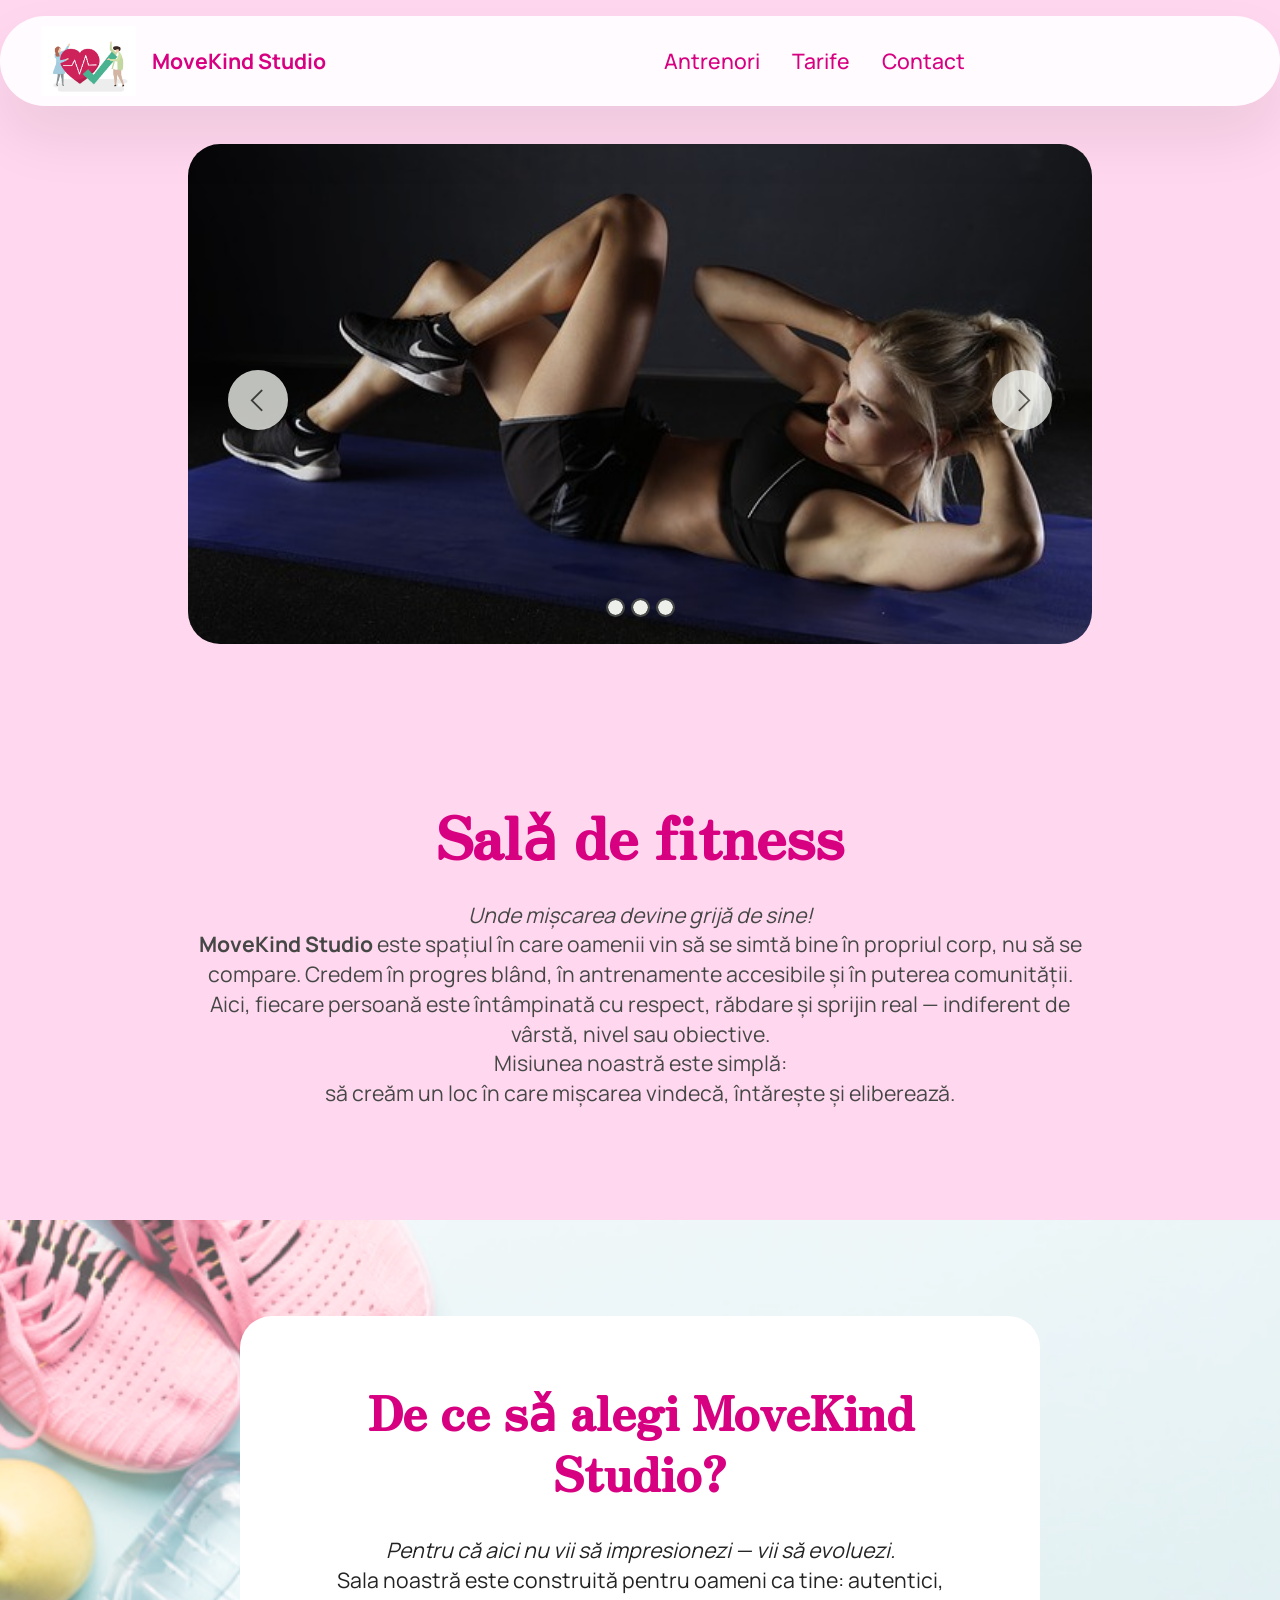
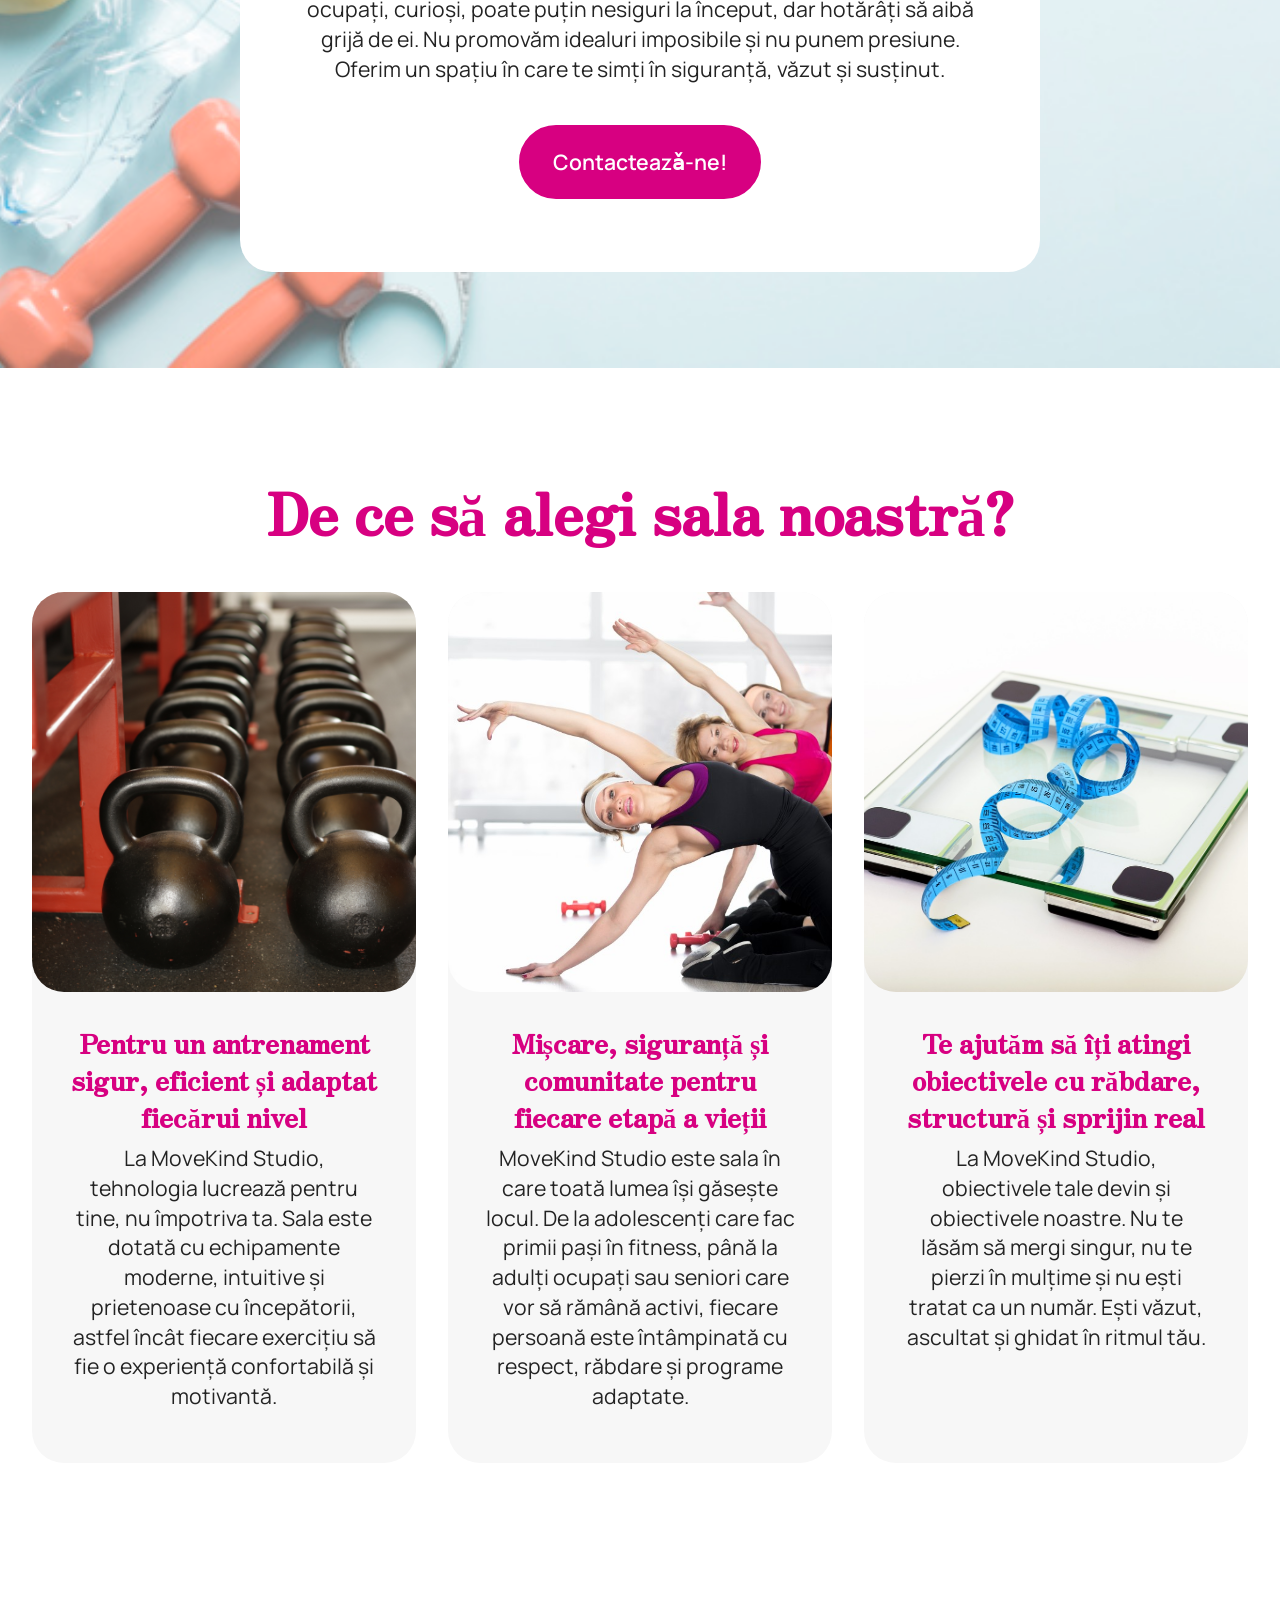
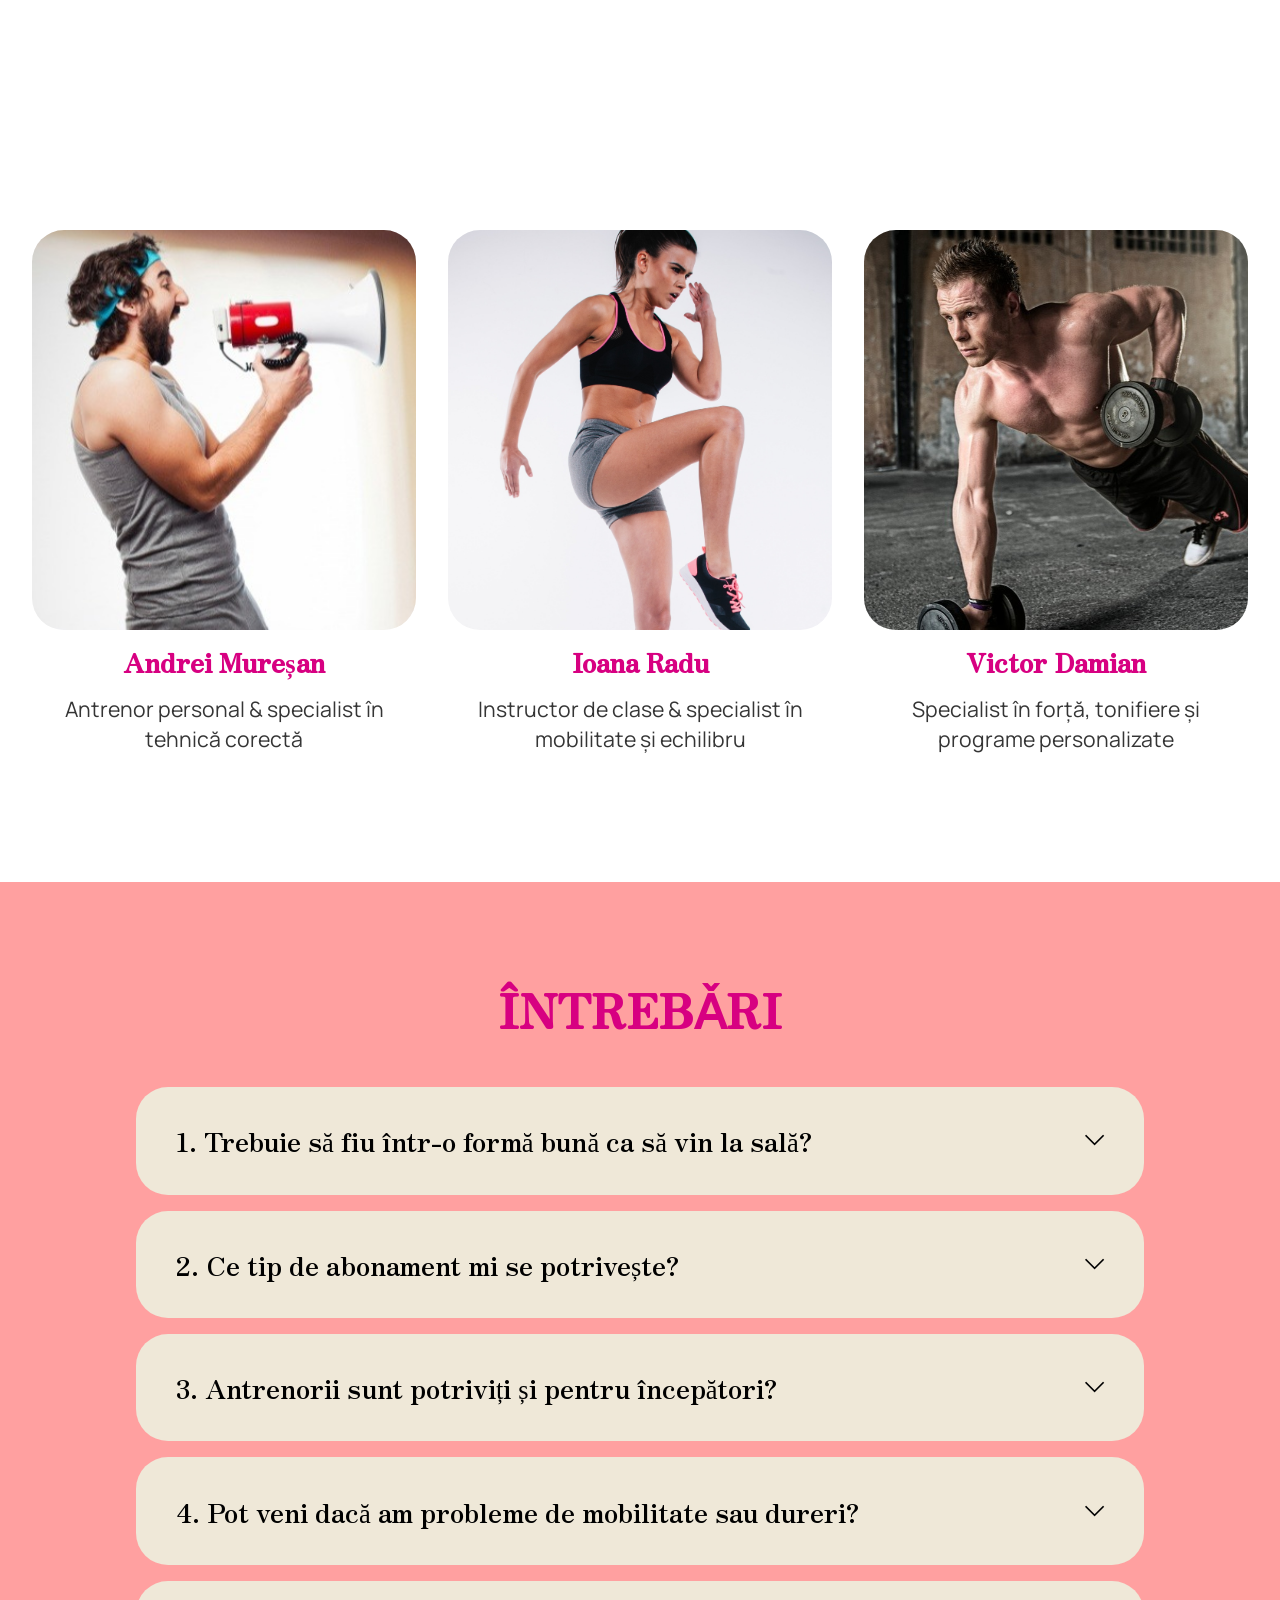
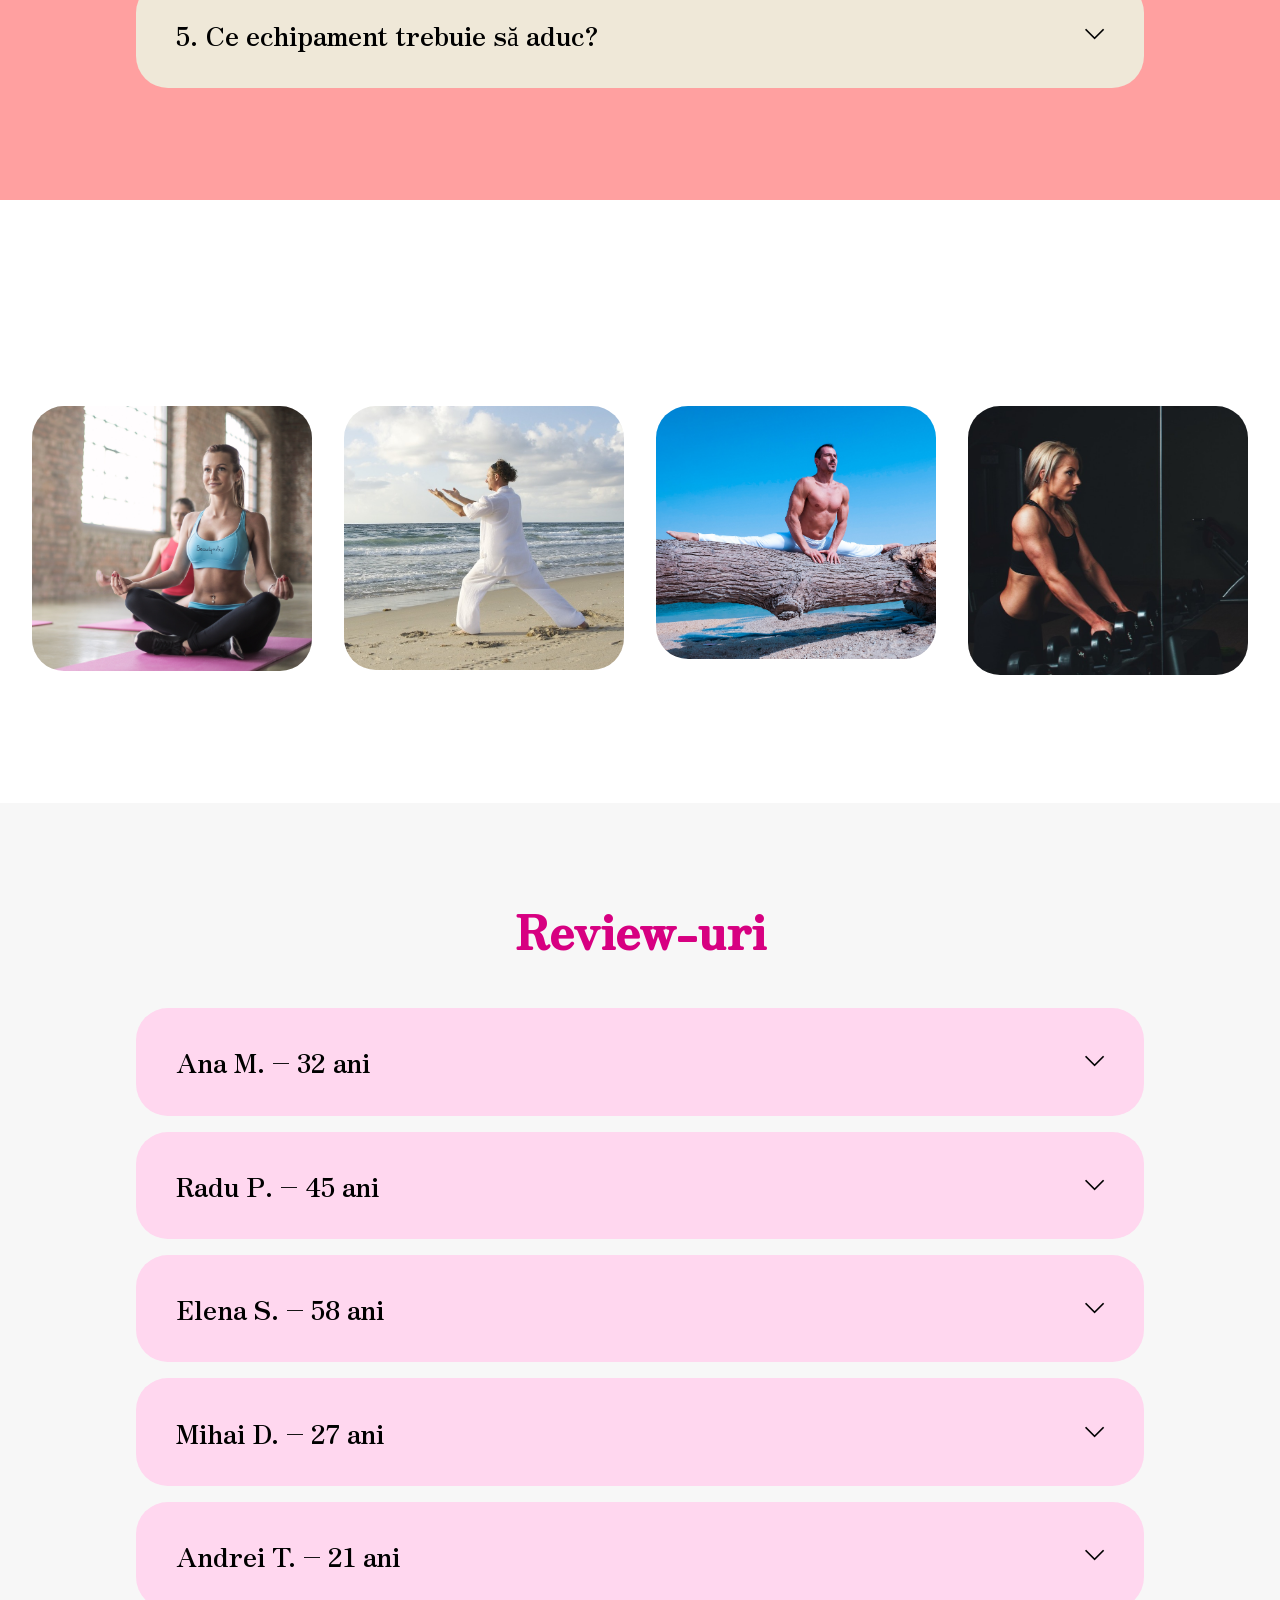
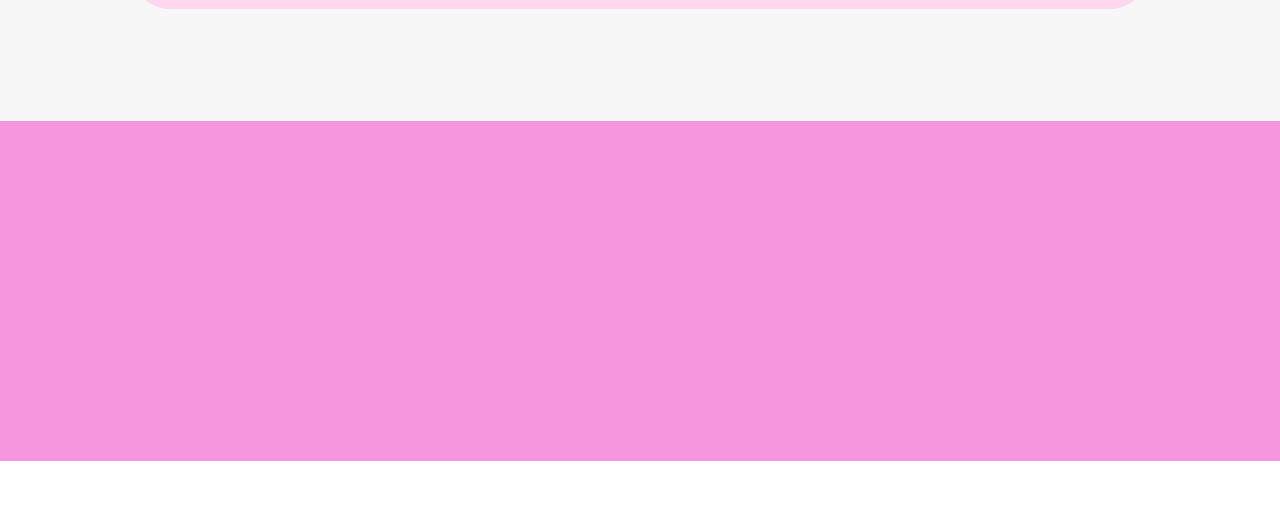
==== index.html @ 74fb3e6b "Add files via upload" ====
<!DOCTYPE html>
<html  >
<head>
  <!-- Site made with Mobirise Website Builder v6.1.12, https://mobirise.com -->
  <meta charset="UTF-8">
  <meta http-equiv="X-UA-Compatible" content="IE=edge">
  <meta name="generator" content="Mobirise v6.1.12, mobirise.com">
  <meta name="viewport" content="width=device-width, initial-scale=1, minimum-scale=1">
  <link rel="shortcut icon" href="assets/images/people-with-a-healthy-heart.jpg" type="image/x-icon">
  <meta name="description" content="">
  
  
  <title>MoveKind Studio</title>
  <link rel="stylesheet" href="assets/web/assets/mobirise-icons2/mobirise2.css">
  <link rel="stylesheet" href="assets/bootstrap/css/bootstrap.min.css">
  <link rel="stylesheet" href="assets/animatecss/animate.css">
  <link rel="stylesheet" href="assets/dropdown/css/style.css">
  <link rel="stylesheet" href="assets/socicon/css/styles.css">
  <link rel="stylesheet" href="assets/theme/css/style.css">
  <link rel="preload" href="https://fonts.googleapis.com/css?family=Zen+Antique:400&display=swap" as="style" onload="this.onload=null;this.rel='stylesheet'">
  <noscript><link rel="stylesheet" href="https://fonts.googleapis.com/css?family=Zen+Antique:400&display=swap"></noscript>
  <link rel="preload" href="https://fonts.googleapis.com/css?family=Manrope:200,300,400,500,600,700,800&display=swap" as="style" onload="this.onload=null;this.rel='stylesheet'">
  <noscript><link rel="stylesheet" href="https://fonts.googleapis.com/css?family=Manrope:200,300,400,500,600,700,800&display=swap"></noscript>
  <link rel="preload" as="style" href="assets/mobirise/css/mbr-additional.css?v=BJw6Pe"><link rel="stylesheet" href="assets/mobirise/css/mbr-additional.css?v=BJw6Pe" type="text/css">

  
  
  
</head>
<body>
  
  <section data-bs-version="5.1" class="menu menu1 cid-tJGsCG1vVL" once="menu" id="menu01-1">
	

	<nav class="navbar navbar-dropdown navbar-fixed-top navbar-expand-lg">
		<div class="container">
			<div class="navbar-brand">
				<span class="navbar-logo">
					
						<a href="index.html"><img src="assets/images/people-with-a-healthy-heart.jpg" alt="You Are Enough GYM Logo" style="height: 4.4rem;"></a>
					
				</span>
				<span class="navbar-caption-wrap"><a class="navbar-caption text-success text-primary display-4" href="index.html">MoveKind Studio</a></span>
			</div>
			<button class="navbar-toggler" type="button" data-toggle="collapse" data-bs-toggle="collapse" data-target="#navbarSupportedContent" data-bs-target="#navbarSupportedContent" aria-controls="navbarNavAltMarkup" aria-expanded="false" aria-label="Toggle navigation">
				<div class="hamburger">
					<span></span>
					<span></span>
					<span></span>
					<span></span>
				</div>
			</button>
			<div class="collapse navbar-collapse" id="navbarSupportedContent">
				<ul class="navbar-nav nav-dropdown nav-right" data-app-modern-menu="true"><li class="nav-item">
						<a class="nav-link link text-success text-primary display-4" href="antrenori.html">Antrenori</a>
					</li>
					<li class="nav-item">
						<a class="nav-link link text-success text-primary display-4" href="tarife.html" aria-expanded="false">Tarife</a>
					</li>
					<li class="nav-item">
						<a class="nav-link link text-success text-primary display-4" href="contact.html">Contact</a>
					</li></ul>
				
				
			</div>
		</div>
	</nav>
</section>

<section data-bs-version="5.1" class="slider05 cid-v8oovchElE" id="slider05-1x">
    

    <div class="container">
        <div class="row justify-content-center">
            <div class="col-12 col-md-9">
                <div class="carousel slide" id="v8sxFxotVS" data-ride="carousel" data-bs-ride="carousel" data-interval="4000" data-bs-interval="4000">
                    <ol class="carousel-indicators">
                        <li data-slide-to="0" data-bs-slide-to="0" class="active" data-target="#v8sxFxotVS" data-bs-target="#v8sxFxotVS"></li><li data-slide-to="1" data-bs-slide-to="1" class="" data-target="#v8sxFxotVS" data-bs-target="#v8sxFxotVS"></li><li data-slide-to="2" data-bs-slide-to="2" class="" data-target="#v8sxFxotVS" data-bs-target="#v8sxFxotVS"></li>
                        
                        
                    </ol>
                    <div class="carousel-inner">
                        <div class="carousel-item slider-image item active">
                            <div class="item-wrapper">
                                
                                <img class="d-block w-100" src="assets/images/sport-2250970.jpeg" alt="Femeie care face sport." data-slide-to="0" data-bs-slide-to="0">
                            </div>
                        </div>
                        <div class="carousel-item slider-image item">
                            <div class="item-wrapper">
                                
                                <img class="d-block w-100" src="assets/images/dance-3134828.jpeg" alt="Femeie care face sport." data-slide-to="1" data-bs-slide-to="1">
                            </div>
                        </div>
                        <div class="carousel-item slider-image item">
                            <div class="item-wrapper">
                                
                                <img class="d-block w-100" src="assets/images/cat-814952.jpeg" alt="Pisicǎ care se întinde, fǎcând sport." data-slide-to="3" data-bs-slide-to="3">
                            </div>
                        </div>
                    </div>
                    <a class="carousel-control carousel-control-prev" role="button" data-slide="prev" data-bs-slide="prev" href="#v8sxFxotVS">
                        <span class="mobi-mbri mobi-mbri-arrow-prev" aria-hidden="true"></span>
                        <span class="sr-only visually-hidden">Previous</span>
                    </a>
                    <a class="carousel-control carousel-control-next" role="button" data-slide="next" data-bs-slide="next" href="#v8sxFxotVS">
                        <span class="mobi-mbri mobi-mbri-arrow-next" aria-hidden="true"></span>
                        <span class="sr-only visually-hidden">Next</span>
                    </a>
                </div>
            </div>
        </div>
    </div>
</section>

<section data-bs-version="5.1" class="header16 cid-tJGs7X2OSn" id="header16-0">
  

  
  

  <div class="text-center container">
    
    <div class="row justify-content-center">
      <div class="col-md-12 col-lg-9">
        <h1 class="mbr-section-title mbr-fonts-style mt-4 display-1"><strong>Salǎ de fitness</strong></h1>
        <p class="mbr-text mbr-fonts-style mt-4 display-7"><em>Unde mișcarea devine grijă de sine!</em><br><strong>MoveKind Studio</strong> este spațiul în care oamenii vin să se simtă bine în propriul corp, nu să se compare. Credem în progres blând, în antrenamente accesibile și în puterea comunității.<br>Aici, fiecare persoană este întâmpinată cu respect, răbdare și sprijin real — indiferent de vârstă, nivel sau obiective.<br>Misiunea noastră este simplă:<br>să creăm un loc în care mișcarea vindecă, întărește și eliberează.</p>
        
      </div>
    </div>
  </div>
</section>

<section data-bs-version="5.1" class="header14 cid-tJGD1DIY2H" id="header14-2">
	

	
	<div class="mbr-overlay" style="opacity: 0.3; background-color: rgb(255, 255, 255);"></div>
	<div class="container">
		<div class="row justify-content-center">
			<div class="card col-12 col-md-12 col-lg-8">
				<div class="card-wrapper">
					<div class="card-box align-center">
						<h1 class="card-title mbr-fonts-style mb-4 display-2"><strong>De ce sǎ alegi MoveKind Studio?</strong></h1>
						<p class="mbr-text mbr-fonts-style mb-4 display-7"><em>Pentru că aici nu vii să impresionezi — vii să evoluezi.</em><br>Sala noastră este construită pentru oameni ca tine: autentici, ocupați, curioși, poate puțin nesiguri la început, dar hotărâți să aibă grijă de ei. Nu promovăm idealuri imposibile și nu punem presiune. Oferim un spațiu în care te simți în siguranță, văzut și susținut.<br></p>
						<div class="mbr-section-btn mt-4"><a class="btn btn-success display-7" href="contact.html">Contacteazǎ-ne!</a></div>
					</div>
				</div>
			</div>
		</div>
	</div>
</section>

<section data-bs-version="5.1" class="features4 cid-tJGEoKGifq" id="features04-3">
	
	
	<div class="container">
		<div class="mbr-section-head mb-5">
			<h4 class="mbr-section-title mbr-fonts-style align-left mb-3 display-1"><strong>De ce să alegi sala noastră?</strong></h4>
			
			
		</div>
		<div class="row">
			<div class="item features-image col-12 col-md-6 col-lg-4">
				<div class="item-wrapper">
					<div class="item-img">
						<img src="assets/images/athlete-barbell.jpg" alt="Echipament fitness.">
					</div>
					<div class="item-content">
						<h5 class="item-title mbr-fonts-style display-5"><strong>Pentru un antrenament sigur, eficient și adaptat fiecărui nivel</strong></h5>
						
						<p class="mbr-text mbr-fonts-style display-7">La MoveKind Studio, tehnologia lucrează pentru tine, nu împotriva ta. Sala este dotată cu echipamente moderne, intuitive și prietenoase cu începătorii, astfel încât fiecare exercițiu să fie o experiență confortabilă și motivantă.<br></p>
						
					</div>

				</div>
			</div>
			<div class="item features-image col-12 col-md-6 col-lg-4">
				<div class="item-wrapper">
					<div class="item-img">
						<img src="assets/images/group-of-women-doing-fitness.jpg" alt="Trei femei care fac sport.">
					</div>
					<div class="item-content">
						<h5 class="item-title mbr-fonts-style display-5"><strong>Mișcare, siguranță și comunitate pentru fiecare etapă a vieții</strong></h5>
						
						<p class="mbr-text mbr-fonts-style display-7">MoveKind Studio este sala în care toată lumea își găsește locul. De la adolescenți care fac primii pași în fitness, până la adulți ocupați sau seniori care vor să rămână activi, fiecare persoană este întâmpinată cu respect, răbdare și programe adaptate.</p>
						
					</div>
				</div>
			</div>
			<div class="item features-image col-12 col-md-6 col-lg-4">
				<div class="item-wrapper">
					<div class="item-img">
						<img src="assets/images/scale-403585.jpg" alt="Pozǎ cu un cântar şi panglicǎ de mǎsurat.">
					</div>
					<div class="item-content">
						<h5 class="item-title mbr-fonts-style display-5"><strong>Te ajutăm să îți atingi obiectivele c</strong><strong style="font-size: calc(1.28rem + 0.52 * ((100vw - 62rem) / 25));">u răbdare, structură și sprijin real</strong></h5>
						
						<p class="mbr-text mbr-fonts-style display-7">La MoveKind Studio, obiectivele tale devin și obiectivele noastre. Nu te lăsăm să mergi singur, nu te pierzi în mulțime și nu ești tratat ca un număr. Ești văzut, ascultat și ghidat în ritmul tău.<br>
						</p>
						
					</div>
				</div>
			</div>
			
			
			
		</div>
	</div>
</section>

<section data-bs-version="5.1" class="people3 cid-tJGQCkAyg1" id="people03-7">
	
	
	<div class="container">
		<div class="mbr-section-head mb-4">
			<h4 class="mbr-section-title mbr-fonts-style align-center mb-3 display-1"><strong>Antrenori</strong></h4>
			
		</div>
		<div class="row">
			<div class="item features-image col-12 col-md-6 col-lg-4">
				<div class="item-wrapper">
					<div class="item-img mb-3">
						<img src="assets/images/instructor-1.jpeg" alt="Antrenor de fitness." title="">
					</div>
					<div class="item-content align-left">
						
						<h6 class="item-subtitle mbr-fonts-style mb-3 display-5"><strong>Andrei Mureșan</strong></h6>
						<p class="mbr-text mbr-fonts-style mt-3 display-7">Antrenor personal &amp; specialist în tehnică corectă</p>
					</div>
					
				</div>
			</div>
			<div class="item features-image col-12 col-md-6 col-lg-4">
				<div class="item-wrapper">
					<div class="item-img mb-3">
						<img src="assets/images/jumping-1.jpeg" alt="Antrenoare de fitness." title="">
					</div>
					<div class="item-content align-left">
						
						<h6 class="item-subtitle mbr-fonts-style mb-3 display-5"><strong>Ioana Radu</strong></h6>
						<p class="mbr-text mbr-fonts-style mt-3 display-7">Instructor de clase &amp; specialist în mobilitate și echilibru</p>
					</div>
					
				</div>
			</div>
			<div class="item features-image col-12 col-md-6 col-lg-4">
				<div class="item-wrapper">
					<div class="item-img mb-3">
						<img src="assets/images/people-2604150.jpeg" alt="Antrenor de fitness." title="">
					</div>
					<div class="item-content align-left">
						
						<h6 class="item-subtitle mbr-fonts-style mb-3 display-5"><strong>Victor Damian</strong></h6>
						<p class="mbr-text mbr-fonts-style mt-3 display-7">Specialist în forță, tonifiere și programe personalizate<br>
						</p>
					</div>
					
				</div>
			</div>
		</div>
	</div>
</section>

<section data-bs-version="5.1" class="list1 cid-tJGRlgYbKj" id="list01-8">
	
	
	<div class="container">
		<div class="row justify-content-center">
			<div class="col-12 col-md-12 col-lg-10 m-auto">
				<div class="content">
					<div class="mbr-section-head align-left mb-5">
						
						<h3 class="mbr-section-title mb-2 mbr-fonts-style display-2"><strong>ÎNTREBǍRI</strong></h3>
					</div>
					<div id="bootstrap-accordion_6" class="panel-group accordionStyles accordion" role="tablist" aria-multiselectable="true">
						<div class="card mb-3">
							<div class="card-header" role="tab" id="headingOne">
								<a role="button" class="panel-title collapsed" data-toggle="collapse" data-bs-toggle="collapse" data-core="" href="#collapse1_6" aria-expanded="false" aria-controls="collapse1">
									<h6 class="panel-title-edit mbr-semibold mbr-fonts-style mb-0 display-5">1. Trebuie să fiu într-o formă bună ca să vin la sală?</h6>
									<span class="sign mbr-iconfont mobi-mbri-arrow-down"></span>
								</a>
							</div>
							<div id="collapse1_6" class="panel-collapse noScroll collapse" role="tabpanel" aria-labelledby="headingOne" data-parent="#accordion" data-bs-parent="#bootstrap-accordion_6">
								<div class="panel-body">
									<p class="mbr-fonts-style panel-text display-7">Nu. Sala noastră este creată special pentru oameni care sunt la început de drum sau revin după o pauză.<br>Nu există „prea puțin pregătit”. Există doar primul pas, iar noi suntem aici să te susținem.</p>
								</div>
							</div>
						</div>
						<div class="card mb-3">
							<div class="card-header" role="tab" id="headingOne">
								<a role="button" class="panel-title collapsed" data-toggle="collapse" data-bs-toggle="collapse" data-core="" href="#collapse2_6" aria-expanded="false" aria-controls="collapse2">
									<h6 class="panel-title-edit mbr-semibold mbr-fonts-style mb-0 display-5">2. Ce tip de abonament mi se potrivește?</h6>
									<span class="sign mbr-iconfont mobi-mbri-arrow-down"></span>
								</a>
							</div>
							<div id="collapse2_6" class="panel-collapse noScroll collapse" role="tabpanel" aria-labelledby="headingOne" data-parent="#accordion" data-bs-parent="#bootstrap-accordion_6">
								<div class="panel-body">
									<p class="mbr-fonts-style panel-text display-7">Depinde de obiectivele tale și de cât timp ai la dispoziție.<br>Dacă ești la început, un abonament Standard sau câteva ședințe 1:1 cu un antrenor te vor ajuta să înțelegi ce ți se potrivește cel mai bine.</p>
								</div>
							</div>
						</div>
						<div class="card mb-3">
							<div class="card-header" role="tab" id="headingOne">
								<a role="button" class="panel-title collapsed" data-toggle="collapse" data-bs-toggle="collapse" data-core="" href="#collapse3_6" aria-expanded="false" aria-controls="collapse3">
									<h6 class="panel-title-edit mbr-semibold mbr-fonts-style mb-0 display-5">3. Antrenorii sunt potriviți și pentru începători?</h6>
									<span class="sign mbr-iconfont mobi-mbri-arrow-down"></span>
								</a>
							</div>
							<div id="collapse3_6" class="panel-collapse noScroll collapse" role="tabpanel" aria-labelledby="headingOne" data-parent="#accordion" data-bs-parent="#bootstrap-accordion_6">
								<div class="panel-body">
									<p class="mbr-fonts-style panel-text display-7">Da. Echipa noastră este formată din oameni empatici, răbdători și specializați în lucrul cu persoane care nu au experiență în fitness.<br>Îți explicăm totul pas cu pas, fără presiune.</p>
								</div>
							</div>
						</div>
						<div class="card mb-3">
							<div class="card-header" role="tab" id="headingOne">
								<a role="button" class="panel-title collapsed" data-toggle="collapse" data-bs-toggle="collapse" data-core="" href="#collapse4_6" aria-expanded="false" aria-controls="collapse4">
									<h6 class="panel-title-edit mbr-semibold mbr-fonts-style mb-0 display-5">4. Pot veni dacă am probleme de mobilitate sau dureri?</h6>
									<span class="sign mbr-iconfont mobi-mbri-arrow-down"></span>
								</a>
							</div>
							<div id="collapse4_6" class="panel-collapse noScroll collapse" role="tabpanel" aria-labelledby="headingOne" data-parent="#accordion" data-bs-parent="#bootstrap-accordion_6">
								<div class="panel-body">
									<p class="mbr-fonts-style panel-text display-7">Da, în limitele siguranței.<br>Antrenorii noștri pot adapta exercițiile pentru mobilitate redusă, dureri de spate, genunchi sau alte sensibilități.<br>Dacă ai o afecțiune medicală, recomandăm să consulți și un specialist înainte de a începe.</p>
								</div>
							</div>
						</div>
						<div class="card mb-3">
							<div class="card-header" role="tab" id="headingOne">
								<a role="button" class="panel-title collapsed" data-toggle="collapse" data-bs-toggle="collapse" data-core="" href="#collapse5_6" aria-expanded="false" aria-controls="collapse5">
									<h6 class="panel-title-edit mbr-semibold mbr-fonts-style mb-0 display-5">5. Ce echipament trebuie să aduc?</h6>
									<span class="sign mbr-iconfont mobi-mbri-arrow-down"></span>
								</a>
							</div>
							<div id="collapse5_6" class="panel-collapse noScroll collapse" role="tabpanel" aria-labelledby="headingOne" data-parent="#accordion" data-bs-parent="#bootstrap-accordion_6">
								<div class="panel-body">
									<p class="mbr-fonts-style panel-text display-7">Doar haine comode, încălțăminte sport și o sticlă de apă.<br>Restul găsești la noi: echipamente moderne, spații curate și tot ce ai nevoie pentru un antrenament confortabil.</p>
								</div>
							</div>
						</div>
						
					</div>
				</div>
			</div>
		</div>
	</div>
</section>

<section data-bs-version="5.1" class="gallery3 cid-v8ot8uprQI" id="gallery03-20">
    
    
    <div class="container-fluid">
      <div class="row justify-content-center">
        <div class="col-12 content-head">
          <div class="mbr-section-head mb-5">
            <h4 class="mbr-section-title mbr-fonts-style align-center mb-0 display-2"><strong>Clienții noștri</strong></h4>
            
          </div>
        </div>
      </div>
      <div class="row">
        <div class="item features-image col-12 col-md-6 col-lg-3">
          <div class="item-wrapper">
            <div class="item-img">
              <img src="assets/images/class4.jpeg" alt="Femeie care face sport." title="" data-slide-to="0" data-bs-slide-to="0">
            </div>
            
          </div>
        </div>
        <div class="item features-image col-12 col-md-6 col-lg-3">
          <div class="item-wrapper">
            <div class="item-img">
              <img src="assets/images/tai-qi-1583805.jpeg" alt="Bǎrbat care face yoga pe plajǎ." title="" data-slide-to="1" data-bs-slide-to="1">
            </div>
            
          </div>
        </div>
        <div class="item features-image col-12 col-md-6 col-lg-3">
          <div class="item-wrapper">
            <div class="item-img">
              <img src="assets/images/acro-pose-acro-yoga-acro-yoga-pose-1346163.jpeg" alt="Bǎrbat care face yoga pe plajǎ." title="" data-slide-to="2" data-bs-slide-to="2">
            </div>
            
          </div>
        </div>
        <div class="item features-image col-12 col-md-6 col-lg-3">
          <div class="item-wrapper">
            <div class="item-img">
              <img src="assets/images/training-828726.jpeg" alt="Femeie care face sport cu gantere." title="" data-slide-to="3" data-bs-slide-to="3">
            </div>
            
          </div>
        </div>
      </div>
    </div>
  </section>

<section data-bs-version="5.1" class="list1 cid-v8ny3Zacqn" id="list01-1c">
	
	
	<div class="container">
		<div class="row justify-content-center">
			<div class="col-12 col-md-12 col-lg-10 m-auto">
				<div class="content">
					<div class="mbr-section-head align-left mb-5">
						
						<h3 class="mbr-section-title mb-2 mbr-fonts-style display-2"><strong>Review-uri</strong></h3>
					</div>
					<div id="bootstrap-accordion_8" class="panel-group accordionStyles accordion" role="tablist" aria-multiselectable="true">
						<div class="card mb-3">
							<div class="card-header" role="tab" id="headingOne">
								<a role="button" class="panel-title collapsed" data-toggle="collapse" data-bs-toggle="collapse" data-core="" href="#collapse1_8" aria-expanded="false" aria-controls="collapse1">
									<h6 class="panel-title-edit mbr-semibold mbr-fonts-style mb-0 display-5">Ana M. – 32 ani</h6>
									<span class="sign mbr-iconfont mobi-mbri-arrow-down"></span>
								</a>
							</div>
							<div id="collapse1_8" class="panel-collapse noScroll collapse" role="tabpanel" aria-labelledby="headingOne" data-parent="#accordion" data-bs-parent="#bootstrap-accordion_8">
								<div class="panel-body">
									<p class="mbr-fonts-style panel-text display-7">„Este prima sală în care nu m-am simțit judecată. Antrenorii sunt incredibil de răbdători, iar atmosfera este atât de prietenoasă încât abia aștept fiecare antrenament. Am câștigat nu doar forță, ci și încredere.”<br></p>
								</div>
							</div>
						</div>
						<div class="card mb-3">
							<div class="card-header" role="tab" id="headingOne">
								<a role="button" class="panel-title collapsed" data-toggle="collapse" data-bs-toggle="collapse" data-core="" href="#collapse2_8" aria-expanded="false" aria-controls="collapse2">
									<h6 class="panel-title-edit mbr-semibold mbr-fonts-style mb-0 display-5">Radu P. – 45 ani</h6>
									<span class="sign mbr-iconfont mobi-mbri-arrow-down"></span>
								</a>
							</div>
							<div id="collapse2_8" class="panel-collapse noScroll collapse" role="tabpanel" aria-labelledby="headingOne" data-parent="#accordion" data-bs-parent="#bootstrap-accordion_8">
								<div class="panel-body">
									<p class="mbr-fonts-style panel-text display-7">„Am revenit la sport după o pauză lungă și eram foarte nesigur. Aici am găsit exact ce aveam nevoie: exerciții adaptate, explicații clare și oameni care chiar te ascultă. Progresul meu este vizibil și mă simt mai bine ca niciodată.”</p>
								</div>
							</div>
						</div>
						<div class="card mb-3">
							<div class="card-header" role="tab" id="headingOne">
								<a role="button" class="panel-title collapsed" data-toggle="collapse" data-bs-toggle="collapse" data-core="" href="#collapse3_8" aria-expanded="false" aria-controls="collapse3">
									<h6 class="panel-title-edit mbr-semibold mbr-fonts-style mb-0 display-5">Elena S. – 58 ani</h6>
									<span class="sign mbr-iconfont mobi-mbri-arrow-down"></span>
								</a>
							</div>
							<div id="collapse3_8" class="panel-collapse noScroll collapse" role="tabpanel" aria-labelledby="headingOne" data-parent="#accordion" data-bs-parent="#bootstrap-accordion_8">
								<div class="panel-body">
									<p class="mbr-fonts-style panel-text display-7">„Mi-a fost teamă că nu voi ține pasul, dar antrenorii au adaptat totul pentru mine. Mă simt în siguranță, mobilitatea mi s-a îmbunătățit și vin cu drag de fiecare dată. Este o sală pentru toate vârstele, cu adevărat.”</p>
								</div>
							</div>
						</div>
						<div class="card mb-3">
							<div class="card-header" role="tab" id="headingOne">
								<a role="button" class="panel-title collapsed" data-toggle="collapse" data-bs-toggle="collapse" data-core="" href="#collapse4_8" aria-expanded="false" aria-controls="collapse4">
									<h6 class="panel-title-edit mbr-semibold mbr-fonts-style mb-0 display-5">Mihai D. – 27 ani</h6>
									<span class="sign mbr-iconfont mobi-mbri-arrow-down"></span>
								</a>
							</div>
							<div id="collapse4_8" class="panel-collapse noScroll collapse" role="tabpanel" aria-labelledby="headingOne" data-parent="#accordion" data-bs-parent="#bootstrap-accordion_8">
								<div class="panel-body">
									<p class="mbr-fonts-style panel-text display-7">„Echipamente moderne, spațiu curat și antrenori profesioniști. Dar ce m-a surprins cel mai mult este atmosfera: caldă, fără presiune, fără aroganță. Aici chiar simți că faci parte dintr-o comunitate.”</p>
								</div>
							</div>
						</div>
						<div class="card mb-3">
							<div class="card-header" role="tab" id="headingOne">
								<a role="button" class="panel-title collapsed" data-toggle="collapse" data-bs-toggle="collapse" data-core="" href="#collapse5_8" aria-expanded="false" aria-controls="collapse5">
									<h6 class="panel-title-edit mbr-semibold mbr-fonts-style mb-0 display-5">Andrei T. – 21 ani</h6>
									<span class="sign mbr-iconfont mobi-mbri-arrow-down"></span>
								</a>
							</div>
							<div id="collapse5_8" class="panel-collapse noScroll collapse" role="tabpanel" aria-labelledby="headingOne" data-parent="#accordion" data-bs-parent="#bootstrap-accordion_8">
								<div class="panel-body">
									<p class="mbr-fonts-style panel-text display-7">„Am început ca începător total și nu știam nimic despre exerciții. Aici am învățat tehnica corectă, fără rușine și fără stres. Mă simt mult mai puternic și mai sigur pe mine.”<br></p>
								</div>
							</div>
						</div>
						
					</div>
				</div>
			</div>
		</div>
	</div>
</section>

<section data-bs-version="5.1" class="footer3 programm5 cid-tL7oDZlVRK" once="footers" id="footer03-3">

        

    

    <div class="container">
        <div class="row">

            <div class="row-links mb-4">
                <ul class="header-menu">
                  
                  
                  
                  
                <li class="header-menu-item mbr-fonts-style display-2"><a href="contact.html" class="text-primary">Contact</a></li></ul>
              </div>

            <div class="col-12">
                <div class="social-row">
                    <div class="soc-item">
                        <a href="https://www.facebook.com" target="_blank">
                            <span class="mbr-iconfont display-7 socicon-facebook socicon"></span>
                        </a>
                    </div>
                    <div class="soc-item">
                        <a href="https://www.instagram.com" target="_blank">
                            <span class="mbr-iconfont socicon-instagram socicon"></span>
                        </a>
                    </div>
                    <div class="soc-item">
                        <a href="https://www.tiktok.com" target="_blank">
                            <span class="mbr-iconfont socicon-tiktok socicon"></span>
                        </a>
                    </div>
                    
                    
                </div>
            </div>
            <div class="col-12 mt-5">
                <p class="mbr-fonts-style copyright display-7">
                    © Copyright 2025 MoveKind Studio - All Rights Reserved
                </p>
            </div>
        </div>
    </div>
</section><section class="display-7" style="padding: 0;align-items: center;justify-content: center;flex-wrap: wrap;    align-content: center;display: flex;position: relative;height: 4rem;"><a href="https://mobiri.se/4422469" style="flex: 1 1;height: 4rem;position: absolute;width: 100%;z-index: 1;"><img alt="" style="height: 4rem;" src="[data-uri]"></a><p style="margin: 0;text-align: center;" class="display-7">&#8204;</p><a style="z-index:1" href="https://mobirise.com/builder/ai-website-maker.html">Best AI Website Maker</a></section><script src="assets/bootstrap/js/bootstrap.bundle.min.js"></script>  <script src="assets/smoothscroll/smooth-scroll.js"></script>  <script src="assets/ytplayer/index.js"></script>  <script src="assets/dropdown/js/navbar-dropdown.js"></script>  <script src="assets/mbr-switch-arrow/mbr-switch-arrow.js"></script>  <script src="assets/theme/js/script.js"></script>  
  
  
  <input name="animation" type="hidden">
  </body>
</html>
---- assets/web/assets/mobirise-icons2/mobirise2.css ----
@font-face {
  font-family: 'Moririse2';
  font-display: swap;
  src:  url('mobirise2.eot?f2bix4');
  src:  url('mobirise2.eot?f2bix4#iefix') format('embedded-opentype'),
    url('mobirise2.woff2?f2bix4') format('woff2'),
    url('mobirise2.woff?f2bix4') format('woff'),
    url('mobirise2.ttf?f2bix4') format('truetype'),
    url('mobirise2.svg?f2bix4#mobirise2') format('svg');
  font-weight: normal;
  font-style: normal;
}

[class^="mobi-"], [class*=" mobi-"] {
  /* use !important to prevent issues with browser extensions that change fonts */
  font-family: 'Moririse2' !important;
  speak: none;
  font-style: normal;
  font-weight: normal;
  font-variant: normal;
  text-transform: none;
  line-height: 1;

  /* Better Font Rendering =========== */
  -webkit-font-smoothing: antialiased;
  -moz-osx-font-smoothing: grayscale;
}

.mobi-mbri-add-submenu:before {
  content: "\e900";
}
.mobi-mbri-alert:before {
  content: "\e901";
}
.mobi-mbri-align-center:before {
  content: "\e902";
}
.mobi-mbri-align-justify:before {
  content: "\e903";
}
.mobi-mbri-align-left:before {
  content: "\e904";
}
.mobi-mbri-align-right:before {
  content: "\e905";
}
.mobi-mbri-android:before {
  content: "\e906";
}
.mobi-mbri-apple:before {
  content: "\e907";
}
.mobi-mbri-arrow-down:before {
  content: "\e908";
}
.mobi-mbri-arrow-next:before {
  content: "\e909";
}
.mobi-mbri-arrow-prev:before {
  content: "\e90a";
}
.mobi-mbri-arrow-up:before {
  content: "\e90b";
}
.mobi-mbri-bold:before {
  content: "\e90c";
}
.mobi-mbri-bookmark:before {
  content: "\e90d";
}
.mobi-mbri-bootstrap:before {
  content: "\e90e";
}
.mobi-mbri-briefcase:before {
  content: "\e90f";
}
.mobi-mbri-browse:before {
  content: "\e910";
}
.mobi-mbri-bulleted-list:before {
  content: "\e911";
}
.mobi-mbri-calendar:before {
  content: "\e912";
}
.mobi-mbri-camera:before {
  content: "\e913";
}
.mobi-mbri-cart-add:before {
  content: "\e914";
}
.mobi-mbri-cart-full:before {
  content: "\e915";
}
.mobi-mbri-cash:before {
  content: "\e916";
}
.mobi-mbri-change-style:before {
  content: "\e917";
}
.mobi-mbri-chat:before {
  content: "\e918";
}
.mobi-mbri-clock:before {
  content: "\e919";
}
.mobi-mbri-close:before {
  content: "\e91a";
}
.mobi-mbri-cloud:before {
  content: "\e91b";
}
.mobi-mbri-code:before {
  content: "\e91c";
}
.mobi-mbri-contact-form:before {
  content: "\e91d";
}
.mobi-mbri-credit-card:before {
  content: "\e91e";
}
.mobi-mbri-cursor-click:before {
  content: "\e91f";
}
.mobi-mbri-cust-feedback:before {
  content: "\e920";
}
.mobi-mbri-database:before {
  content: "\e921";
}
.mobi-mbri-delivery:before {
  content: "\e922";
}
.mobi-mbri-desktop:before {
  content: "\e923";
}
.mobi-mbri-devices:before {
  content: "\e924";
}
.mobi-mbri-down:before {
  content: "\e925";
}
.mobi-mbri-download-2:before {
  content: "\e926";
}
.mobi-mbri-download:before {
  content: "\e927";
}
.mobi-mbri-drag-n-drop-2:before {
  content: "\e928";
}
.mobi-mbri-drag-n-drop:before {
  content: "\e929";
}
.mobi-mbri-edit-2:before {
  content: "\e92a";
}
.mobi-mbri-edit:before {
  content: "\e92b";
}
.mobi-mbri-error:before {
  content: "\e92c";
}
.mobi-mbri-extension:before {
  content: "\e92d";
}
.mobi-mbri-features:before {
  content: "\e92e";
}
.mobi-mbri-file:before {
  content: "\e92f";
}
.mobi-mbri-flag:before {
  content: "\e930";
}
.mobi-mbri-folder:before {
  content: "\e931";
}
.mobi-mbri-gift:before {
  content: "\e932";
}
.mobi-mbri-github:before {
  content: "\e933";
}
.mobi-mbri-globe-2:before {
  content: "\e934";
}
.mobi-mbri-globe:before {
  content: "\e935";
}
.mobi-mbri-growing-chart:before {
  content: "\e936";
}
.mobi-mbri-hearth:before {
  content: "\e937";
}
.mobi-mbri-help:before {
  content: "\e938";
}
.mobi-mbri-home:before {
  content: "\e939";
}
.mobi-mbri-hot-cup:before {
  content: "\e93a";
}
.mobi-mbri-idea:before {
  content: "\e93b";
}
.mobi-mbri-image-gallery:before {
  content: "\e93c";
}
.mobi-mbri-image-slider:before {
  content: "\e93d";
}
.mobi-mbri-info:before {
  content: "\e93e";
}
.mobi-mbri-italic:before {
  content: "\e93f";
}
.mobi-mbri-key:before {
  content: "\e940";
}
.mobi-mbri-laptop:before {
  content: "\e941";
}
.mobi-mbri-layers:before {
  content: "\e942";
}
.mobi-mbri-left-right:before {
  content: "\e943";
}
.mobi-mbri-left:before {
  content: "\e944";
}
.mobi-mbri-letter:before {
  content: "\e945";
}
.mobi-mbri-like:before {
  content: "\e946";
}
.mobi-mbri-link:before {
  content: "\e947";
}
.mobi-mbri-lock:before {
  content: "\e948";
}
.mobi-mbri-login:before {
  content: "\e949";
}
.mobi-mbri-logout:before {
  content: "\e94a";
}
.mobi-mbri-magic-stick:before {
  content: "\e94b";
}
.mobi-mbri-map-pin:before {
  content: "\e94c";
}
.mobi-mbri-menu:before {
  content: "\e94d";
}
.mobi-mbri-mobile-2:before {
  content: "\e94e";
}
.mobi-mbri-mobile-horizontal:before {
  content: "\e94f";
}
.mobi-mbri-mobile:before {
  content: "\e950";
}
.mobi-mbri-mobirise:before {
  content: "\e951";
}
.mobi-mbri-more-horizontal:before {
  content: "\e952";
}
.mobi-mbri-more-vertical:before {
  content: "\e953";
}
.mobi-mbri-music:before {
  content: "\e954";
}
.mobi-mbri-new-file:before {
  content: "\e955";
}
.mobi-mbri-numbered-list:before {
  content: "\e956";
}
.mobi-mbri-opened-folder:before {
  content: "\e957";
}
.mobi-mbri-pages:before {
  content: "\e958";
}
.mobi-mbri-paper-plane:before {
  content: "\e959";
}
.mobi-mbri-paperclip:before {
  content: "\e95a";
}
.mobi-mbri-phone:before {
  content: "\e95b";
}
.mobi-mbri-photo:before {
  content: "\e95c";
}
.mobi-mbri-photos:before {
  content: "\e95d";
}
.mobi-mbri-pin:before {
  content: "\e95e";
}
.mobi-mbri-play:before {
  content: "\e95f";
}
.mobi-mbri-plus:before {
  content: "\e960";
}
.mobi-mbri-preview:before {
  content: "\e961";
}
.mobi-mbri-print:before {
  content: "\e962";
}
.mobi-mbri-protect:before {
  content: "\e963";
}
.mobi-mbri-question:before {
  content: "\e964";
}
.mobi-mbri-quote-left:before {
  content: "\e965";
}
.mobi-mbri-quote-right:before {
  content: "\e966";
}
.mobi-mbri-redo:before {
  content: "\e967";
}
.mobi-mbri-refresh:before {
  content: "\e968";
}
.mobi-mbri-responsive-2:before {
  content: "\e969";
}
.mobi-mbri-responsive:before {
  content: "\e96a";
}
.mobi-mbri-right:before {
  content: "\e96b";
}
.mobi-mbri-rocket:before {
  content: "\e96c";
}
.mobi-mbri-sad-face:before {
  content: "\e96d";
}
.mobi-mbri-sale:before {
  content: "\e96e";
}
.mobi-mbri-save:before {
  content: "\e96f";
}
.mobi-mbri-search:before {
  content: "\e970";
}
.mobi-mbri-setting-2:before {
  content: "\e971";
}
.mobi-mbri-setting-3:before {
  content: "\e972";
}
.mobi-mbri-setting:before {
  content: "\e973";
}
.mobi-mbri-share:before {
  content: "\e974";
}
.mobi-mbri-shopping-bag:before {
  content: "\e975";
}
.mobi-mbri-shopping-basket:before {
  content: "\e976";
}
.mobi-mbri-shopping-cart:before {
  content: "\e977";
}
.mobi-mbri-sites:before {
  content: "\e978";
}
.mobi-mbri-smile-face:before {
  content: "\e979";
}
.mobi-mbri-speed:before {
  content: "\e97a";
}
.mobi-mbri-star:before {
  content: "\e97b";
}
.mobi-mbri-success:before {
  content: "\e97c";
}
.mobi-mbri-sun:before {
  content: "\e97d";
}
.mobi-mbri-sun2:before {
  content: "\e97e";
}
.mobi-mbri-tablet-vertical:before {
  content: "\e97f";
}
.mobi-mbri-tablet:before {
  content: "\e980";
}
.mobi-mbri-target:before {
  content: "\e981";
}
.mobi-mbri-timer:before {
  content: "\e982";
}
.mobi-mbri-to-ftp:before {
  content: "\e983";
}
.mobi-mbri-to-local-drive:before {
  content: "\e984";
}
.mobi-mbri-touch-swipe:before {
  content: "\e985";
}
.mobi-mbri-touch:before {
  content: "\e986";
}
.mobi-mbri-trash:before {
  content: "\e987";
}
.mobi-mbri-underline:before {
  content: "\e988";
}
.mobi-mbri-undo:before {
  content: "\e989";
}
.mobi-mbri-unlink:before {
  content: "\e98a";
}
.mobi-mbri-unlock:before {
  content: "\e98b";
}
.mobi-mbri-up-down:before {
  content: "\e98c";
}
.mobi-mbri-up:before {
  content: "\e98d";
}
.mobi-mbri-update:before {
  content: "\e98e";
}
.mobi-mbri-upload-2:before {
  content: "\e98f";
}
.mobi-mbri-upload:before {
  content: "\e990";
}
.mobi-mbri-user-2:before {
  content: "\e991";
}
.mobi-mbri-user:before {
  content: "\e992";
}
.mobi-mbri-users:before {
  content: "\e993";
}
.mobi-mbri-video-play:before {
  content: "\e994";
}
.mobi-mbri-video:before {
  content: "\e995";
}
.mobi-mbri-watch:before {
  content: "\e996";
}
.mobi-mbri-website-theme-2:before {
  content: "\e997";
}
.mobi-mbri-website-theme:before {
  content: "\e998";
}
.mobi-mbri-wifi:before {
  content: "\e999";
}
.mobi-mbri-windows:before {
  content: "\e99a";
}
.mobi-mbri-zoom-in:before {
  content: "\e99b";
}
.mobi-mbri-zoom-out:before {
  content: "\e99c";
}
---- assets/dropdown/css/style.css ----
.navbar-dropdown {
  left: 0;
  padding: 0;
  position: absolute;
  right: 0;
  top: 0;
  transition: all 0.45s ease;
  z-index: 1030;
  background: #282828; }
  .navbar-dropdown .navbar-logo {
    margin-right: 0.8rem;
    transition: margin 0.3s ease-in-out;
    vertical-align: middle; }
    .navbar-dropdown .navbar-logo img {
      height: 3.125rem;
      transition: all 0.3s ease-in-out; }
    .navbar-dropdown .navbar-logo.mbr-iconfont {
      font-size: 3.125rem;
      line-height: 3.125rem; }
  .navbar-dropdown .navbar-caption {
    font-weight: 700;
    white-space: normal;
    vertical-align: -4px;
    line-height: 3.125rem !important; }
    .navbar-dropdown .navbar-caption, .navbar-dropdown .navbar-caption:hover {
      color: inherit;
      text-decoration: none; }
  .navbar-dropdown .mbr-iconfont + .navbar-caption {
    vertical-align: -1px; }
  .navbar-dropdown.navbar-fixed-top {
    position: fixed; }
  .navbar-dropdown .navbar-brand span {
    vertical-align: -4px; }
  .navbar-dropdown.bg-color.transparent {
    background: none; }
  .navbar-dropdown.navbar-short .navbar-brand {
    padding: 0.625rem 0; }
    .navbar-dropdown.navbar-short .navbar-brand span {
      vertical-align: -1px; }
  .navbar-dropdown.navbar-short .navbar-caption {
    line-height: 2.375rem !important;
    vertical-align: -2px; }
  .navbar-dropdown.navbar-short .navbar-logo {
    margin-right: 0.5rem; }
    .navbar-dropdown.navbar-short .navbar-logo img {
      height: 2.375rem; }
    .navbar-dropdown.navbar-short .navbar-logo.mbr-iconfont {
      font-size: 2.375rem;
      line-height: 2.375rem; }
  .navbar-dropdown.navbar-short .mbr-table-cell {
    height: 3.625rem; }
  .navbar-dropdown .navbar-close {
    left: 0.6875rem;
    position: fixed;
    top: 0.75rem;
    z-index: 1000; }
  .navbar-dropdown .hamburger-icon {
    content: "";
    display: inline-block;
    vertical-align: middle;
    width: 16px;
    -webkit-box-shadow: 0 -6px 0 1px #282828,0 0 0 1px #282828,0 6px 0 1px #282828;
    -moz-box-shadow: 0 -6px 0 1px #282828,0 0 0 1px #282828,0 6px 0 1px #282828;
    box-shadow: 0 -6px 0 1px #282828,0 0 0 1px #282828,0 6px 0 1px #282828; }

.dropdown-menu .dropdown-toggle[data-toggle="dropdown-submenu"]::after {
  border-bottom: 0.35em solid transparent;
  border-left: 0.35em solid;
  border-right: 0;
  border-top: 0.35em solid transparent;
  margin-left: 0.3rem; }

.dropdown-menu .dropdown-item:focus {
  outline: 0; }

.nav-dropdown {
  font-size: 0.75rem;
  font-weight: 500;
  height: auto !important; }
  .nav-dropdown .nav-btn {
    padding-left: 1rem; }
  .nav-dropdown .link {
    margin: .667em 1.667em;
    font-weight: 500;
    padding: 0;
    transition: color .2s ease-in-out; }
    .nav-dropdown .link.dropdown-toggle {
      margin-right: 2.583em; }
      .nav-dropdown .link.dropdown-toggle::after {
        margin-left: .25rem;
        border-top: 0.35em solid;
        border-right: 0.35em solid transparent;
        border-left: 0.35em solid transparent;
        border-bottom: 0; }
      .nav-dropdown .link.dropdown-toggle[aria-expanded="true"] {
        margin: 0;
        padding: 0.667em 3.263em  0.667em 1.667em; }
  .nav-dropdown .link::after,
  .nav-dropdown .dropdown-item::after {
    color: inherit; }
  .nav-dropdown .btn {
    font-size: 0.75rem;
    font-weight: 700;
    letter-spacing: 0;
    margin-bottom: 0;
    padding-left: 1.25rem;
    padding-right: 1.25rem; }
  .nav-dropdown .dropdown-menu {
    border-radius: 0;
    border: 0;
    left: 0;
    margin: 0;
    padding-bottom: 1.25rem;
    padding-top: 1.25rem;
    position: relative; }
  .nav-dropdown .dropdown-submenu {
    margin-left: 0.125rem;
    top: 0; }
  .nav-dropdown .dropdown-item {
    font-weight: 500;
    line-height: 2;
    padding: 0.3846em 4.615em 0.3846em 1.5385em;
    position: relative;
    transition: color .2s ease-in-out, background-color .2s ease-in-out; }
    .nav-dropdown .dropdown-item::after {
      margin-top: -0.3077em;
      position: absolute;
      right: 1.1538em;
      top: 50%; }
    .nav-dropdown .dropdown-item:focus, .nav-dropdown .dropdown-item:hover {
      background: none; }

@media (max-width: 767px) {
  .nav-dropdown.navbar-toggleable-sm {
    bottom: 0;
    display: none;
    left: 0;
    overflow-x: hidden;
    position: fixed;
    top: 0;
    transform: translateX(-100%);
    -ms-transform: translateX(-100%);
    -webkit-transform: translateX(-100%);
    width: 18.75rem;
    z-index: 999; } }
.nav-dropdown.navbar-toggleable-xl {
  bottom: 0;
  display: none;
  left: 0;
  overflow-x: hidden;
  position: fixed;
  top: 0;
  transform: translateX(-100%);
  -ms-transform: translateX(-100%);
  -webkit-transform: translateX(-100%);
  width: 18.75rem;
  z-index: 999; }

.nav-dropdown-sm {
  display: block !important;
  overflow-x: hidden;
  overflow: auto;
  padding-top: 3.875rem; }
  .nav-dropdown-sm::after {
    content: "";
    display: block;
    height: 3rem;
    width: 100%; }
  .nav-dropdown-sm.collapse.in ~ .navbar-close {
    display: block !important; }
  .nav-dropdown-sm.collapsing, .nav-dropdown-sm.collapse.in {
    transform: translateX(0);
    -ms-transform: translateX(0);
    -webkit-transform: translateX(0);
    transition: all 0.25s ease-out;
    -webkit-transition: all 0.25s ease-out;
    background: #282828; }
  .nav-dropdown-sm.collapsing[aria-expanded="false"] {
    transform: translateX(-100%);
    -ms-transform: translateX(-100%);
    -webkit-transform: translateX(-100%); }
  .nav-dropdown-sm .nav-item {
    display: block;
    margin-left: 0 !important;
    padding-left: 0; }
  .nav-dropdown-sm .link,
  .nav-dropdown-sm .dropdown-item {
    border-top: 1px dotted rgba(255, 255, 255, 0.1);
    font-size: 0.8125rem;
    line-height: 1.6;
    margin: 0 !important;
    padding: 0.875rem 2.4rem 0.875rem 1.5625rem !important;
    position: relative;
    white-space: normal; }
    .nav-dropdown-sm .link:focus, .nav-dropdown-sm .link:hover,
    .nav-dropdown-sm .dropdown-item:focus,
    .nav-dropdown-sm .dropdown-item:hover {
      background: rgba(0, 0, 0, 0.2) !important;
      color: #c0a375; }
  .nav-dropdown-sm .nav-btn {
    position: relative;
    padding: 1.5625rem 1.5625rem 0 1.5625rem; }
    .nav-dropdown-sm .nav-btn::before {
      border-top: 1px dotted rgba(255, 255, 255, 0.1);
      content: "";
      left: 0;
      position: absolute;
      top: 0;
      width: 100%; }
    .nav-dropdown-sm .nav-btn + .nav-btn {
      padding-top: 0.625rem; }
      .nav-dropdown-sm .nav-btn + .nav-btn::before {
        display: none; }
  .nav-dropdown-sm .btn {
    padding: 0.625rem 0; }
  .nav-dropdown-sm .dropdown-toggle[data-toggle="dropdown-submenu"]::after {
    margin-left: .25rem;
    border-top: 0.35em solid;
    border-right: 0.35em solid transparent;
    border-left: 0.35em solid transparent;
    border-bottom: 0; }
  .nav-dropdown-sm .dropdown-toggle[data-toggle="dropdown-submenu"][aria-expanded="true"]::after {
    border-top: 0;
    border-right: 0.35em solid transparent;
    border-left: 0.35em solid transparent;
    border-bottom: 0.35em solid; }
  .nav-dropdown-sm .dropdown-menu {
    margin: 0;
    padding: 0;
    position: relative;
    top: 0;
    left: 0;
    width: 100%;
    border: 0;
    float: none;
    border-radius: 0;
    background: none; }
  .nav-dropdown-sm .dropdown-submenu {
    left: 100%;
    margin-left: 0.125rem;
    margin-top: -1.25rem;
    top: 0; }

.navbar-toggleable-sm .nav-dropdown .dropdown-menu {
  position: absolute; }

.navbar-toggleable-sm .nav-dropdown .dropdown-submenu {
  left: 100%;
  margin-left: 0.125rem;
  margin-top: -1.25rem;
  top: 0; }

.navbar-toggleable-sm.opened .nav-dropdown .dropdown-menu {
  position: relative; }

.navbar-toggleable-sm.opened .nav-dropdown .dropdown-submenu {
  left: 0;
  margin-left: 00rem;
  margin-top: 0rem;
  top: 0; }

.is-builder .nav-dropdown.collapsing {
  transition: none !important; }
---- assets/socicon/css/styles.css ----
@charset "UTF-8";

@font-face {
  font-family: 'Socicon';
  src:  url('../fonts/socicon.eot');
  src:  url('../fonts/socicon.eot?#iefix') format('embedded-opentype'),
    url('../fonts/socicon.woff2') format('woff2'),
    url('../fonts/socicon.ttf') format('truetype'),
    url('../fonts/socicon.woff') format('woff'),
    url('../fonts/socicon.svg#socicon') format('svg');
  font-weight: normal;
  font-style: normal;
  font-display: swap;
}

[data-icon]:before {
  font-family: "socicon" !important;
  content: attr(data-icon);
  font-style: normal !important;
  font-weight: normal !important;
  font-variant: normal !important;
  text-transform: none !important;
  speak: none;
  line-height: 1;
  -webkit-font-smoothing: antialiased;
  -moz-osx-font-smoothing: grayscale;
}

[class^="socicon-"], [class*=" socicon-"] {
  /* use !important to prevent issues with browser extensions that change fonts */
  font-family: 'Socicon' !important;
  speak: none;
  font-style: normal;
  font-weight: normal;
  font-variant: normal;
  text-transform: none;
  line-height: 1;

  /* Better Font Rendering =========== */
  -webkit-font-smoothing: antialiased;
  -moz-osx-font-smoothing: grayscale;
}

.socicon-500px:before {
  content: "\e000";
}
.socicon-8tracks:before {
  content: "\e001";
}
.socicon-airbnb:before {
  content: "\e002";
}
.socicon-alliance:before {
  content: "\e003";
}
.socicon-amazon:before {
  content: "\e004";
}
.socicon-amplement:before {
  content: "\e005";
}
.socicon-android:before {
  content: "\e006";
}
.socicon-angellist:before {
  content: "\e007";
}
.socicon-apple:before {
  content: "\e008";
}
.socicon-appnet:before {
  content: "\e009";
}
.socicon-baidu:before {
  content: "\e00a";
}
.socicon-bandcamp:before {
  content: "\e00b";
}
.socicon-battlenet:before {
  content: "\e00c";
}
.socicon-mixer:before {
  content: "\e00d";
}
.socicon-bebee:before {
  content: "\e00e";
}
.socicon-bebo:before {
  content: "\e00f";
}
.socicon-behance:before {
  content: "\e010";
}
.socicon-blizzard:before {
  content: "\e011";
}
.socicon-blogger:before {
  content: "\e012";
}
.socicon-buffer:before {
  content: "\e013";
}
.socicon-chrome:before {
  content: "\e014";
}
.socicon-coderwall:before {
  content: "\e015";
}
.socicon-curse:before {
  content: "\e016";
}
.socicon-dailymotion:before {
  content: "\e017";
}
.socicon-deezer:before {
  content: "\e018";
}
.socicon-delicious:before {
  content: "\e019";
}
.socicon-deviantart:before {
  content: "\e01a";
}
.socicon-diablo:before {
  content: "\e01b";
}
.socicon-digg:before {
  content: "\e01c";
}
.socicon-discord:before {
  content: "\e01d";
}
.socicon-disqus:before {
  content: "\e01e";
}
.socicon-douban:before {
  content: "\e01f";
}
.socicon-draugiem:before {
  content: "\e020";
}
.socicon-dribbble:before {
  content: "\e021";
}
.socicon-drupal:before {
  content: "\e022";
}
.socicon-ebay:before {
  content: "\e023";
}
.socicon-ello:before {
  content: "\e024";
}
.socicon-endomodo:before {
  content: "\e025";
}
.socicon-envato:before {
  content: "\e026";
}
.socicon-etsy:before {
  content: "\e027";
}
.socicon-facebook:before {
  content: "\e028";
}
.socicon-feedburner:before {
  content: "\e029";
}
.socicon-filmweb:before {
  content: "\e02a";
}
.socicon-firefox:before {
  content: "\e02b";
}
.socicon-flattr:before {
  content: "\e02c";
}
.socicon-flickr:before {
  content: "\e02d";
}
.socicon-formulr:before {
  content: "\e02e";
}
.socicon-forrst:before {
  content: "\e02f";
}
.socicon-foursquare:before {
  content: "\e030";
}
.socicon-friendfeed:before {
  content: "\e031";
}
.socicon-github:before {
  content: "\e032";
}
.socicon-goodreads:before {
  content: "\e033";
}
.socicon-google:before {
  content: "\e034";
}
.socicon-googlescholar:before {
  content: "\e035";
}
.socicon-googlegroups:before {
  content: "\e036";
}
.socicon-googlephotos:before {
  content: "\e037";
}
.socicon-googleplus:before {
  content: "\e038";
}
.socicon-grooveshark:before {
  content: "\e039";
}
.socicon-hackerrank:before {
  content: "\e03a";
}
.socicon-hearthstone:before {
  content: "\e03b";
}
.socicon-hellocoton:before {
  content: "\e03c";
}
.socicon-heroes:before {
  content: "\e03d";
}
.socicon-smashcast:before {
  content: "\e03e";
}
.socicon-horde:before {
  content: "\e03f";
}
.socicon-houzz:before {
  content: "\e040";
}
.socicon-icq:before {
  content: "\e041";
}
.socicon-identica:before {
  content: "\e042";
}
.socicon-imdb:before {
  content: "\e043";
}
.socicon-instagram:before {
  content: "\e044";
}
.socicon-issuu:before {
  content: "\e045";
}
.socicon-istock:before {
  content: "\e046";
}
.socicon-itunes:before {
  content: "\e047";
}
.socicon-keybase:before {
  content: "\e048";
}
.socicon-lanyrd:before {
  content: "\e049";
}
.socicon-lastfm:before {
  content: "\e04a";
}
.socicon-line:before {
  content: "\e04b";
}
.socicon-linkedin:before {
  content: "\e04c";
}
.socicon-livejournal:before {
  content: "\e04d";
}
.socicon-lyft:before {
  content: "\e04e";
}
.socicon-macos:before {
  content: "\e04f";
}
.socicon-mail:before {
  content: "\e050";
}
.socicon-medium:before {
  content: "\e051";
}
.socicon-meetup:before {
  content: "\e052";
}
.socicon-mixcloud:before {
  content: "\e053";
}
.socicon-modelmayhem:before {
  content: "\e054";
}
.socicon-mumble:before {
  content: "\e055";
}
.socicon-myspace:before {
  content: "\e056";
}
.socicon-newsvine:before {
  content: "\e057";
}
.socicon-nintendo:before {
  content: "\e058";
}
.socicon-npm:before {
  content: "\e059";
}
.socicon-odnoklassniki:before {
  content: "\e05a";
}
.socicon-openid:before {
  content: "\e05b";
}
.socicon-opera:before {
  content: "\e05c";
}
.socicon-outlook:before {
  content: "\e05d";
}
.socicon-overwatch:before {
  content: "\e05e";
}
.socicon-patreon:before {
  content: "\e05f";
}
.socicon-paypal:before {
  content: "\e060";
}
.socicon-periscope:before {
  content: "\e061";
}
.socicon-persona:before {
  content: "\e062";
}
.socicon-pinterest:before {
  content: "\e063";
}
.socicon-play:before {
  content: "\e064";
}
.socicon-player:before {
  content: "\e065";
}
.socicon-playstation:before {
  content: "\e066";
}
.socicon-pocket:before {
  content: "\e067";
}
.socicon-qq:before {
  content: "\e068";
}
.socicon-quora:before {
  content: "\e069";
}
.socicon-raidcall:before {
  content: "\e06a";
}
.socicon-ravelry:before {
  content: "\e06b";
}
.socicon-reddit:before {
  content: "\e06c";
}
.socicon-renren:before {
  content: "\e06d";
}
.socicon-researchgate:before {
  content: "\e06e";
}
.socicon-residentadvisor:before {
  content: "\e06f";
}
.socicon-reverbnation:before {
  content: "\e070";
}
.socicon-rss:before {
  content: "\e071";
}
.socicon-sharethis:before {
  content: "\e072";
}
.socicon-skype:before {
  content: "\e073";
}
.socicon-slideshare:before {
  content: "\e074";
}
.socicon-smugmug:before {
  content: "\e075";
}
.socicon-snapchat:before {
  content: "\e076";
}
.socicon-songkick:before {
  content: "\e077";
}
.socicon-soundcloud:before {
  content: "\e078";
}
.socicon-spotify:before {
  content: "\e079";
}
.socicon-stackexchange:before {
  content: "\e07a";
}
.socicon-stackoverflow:before {
  content: "\e07b";
}
.socicon-starcraft:before {
  content: "\e07c";
}
.socicon-stayfriends:before {
  content: "\e07d";
}
.socicon-steam:before {
  content: "\e07e";
}
.socicon-storehouse:before {
  content: "\e07f";
}
.socicon-strava:before {
  content: "\e080";
}
.socicon-streamjar:before {
  content: "\e081";
}
.socicon-stumbleupon:before {
  content: "\e082";
}
.socicon-swarm:before {
  content: "\e083";
}
.socicon-teamspeak:before {
  content: "\e084";
}
.socicon-teamviewer:before {
  content: "\e085";
}
.socicon-technorati:before {
  content: "\e086";
}
.socicon-telegram:before {
  content: "\e087";
}
.socicon-tripadvisor:before {
  content: "\e088";
}
.socicon-tripit:before {
  content: "\e089";
}
.socicon-triplej:before {
  content: "\e08a";
}
.socicon-tumblr:before {
  content: "\e08b";
}
.socicon-twitch:before {
  content: "\e08c";
}
.socicon-twitter:before {
  content: "\e08d";
}
.socicon-uber:before {
  content: "\e08e";
}
.socicon-ventrilo:before {
  content: "\e08f";
}
.socicon-viadeo:before {
  content: "\e090";
}
.socicon-viber:before {
  content: "\e091";
}
.socicon-viewbug:before {
  content: "\e092";
}
.socicon-vimeo:before {
  content: "\e093";
}
.socicon-vine:before {
  content: "\e094";
}
.socicon-vkontakte:before {
  content: "\e095";
}
.socicon-warcraft:before {
  content: "\e096";
}
.socicon-wechat:before {
  content: "\e097";
}
.socicon-weibo:before {
  content: "\e098";
}
.socicon-whatsapp:before {
  content: "\e099";
}
.socicon-wikipedia:before {
  content: "\e09a";
}
.socicon-windows:before {
  content: "\e09b";
}
.socicon-wordpress:before {
  content: "\e09c";
}
.socicon-wykop:before {
  content: "\e09d";
}
.socicon-xbox:before {
  content: "\e09e";
}
.socicon-xing:before {
  content: "\e09f";
}
.socicon-yahoo:before {
  content: "\e0a0";
}
.socicon-yammer:before {
  content: "\e0a1";
}
.socicon-yandex:before {
  content: "\e0a2";
}
.socicon-yelp:before {
  content: "\e0a3";
}
.socicon-younow:before {
  content: "\e0a4";
}
.socicon-youtube:before {
  content: "\e0a5";
}
.socicon-zapier:before {
  content: "\e0a6";
}
.socicon-zerply:before {
  content: "\e0a7";
}
.socicon-zomato:before {
  content: "\e0a8";
}
.socicon-zynga:before {
  content: "\e0a9";
}
.socicon-bluesky:before {
  content: "\e0aa";
}
.socicon-threads:before {
  content: "\e0ab";
}
.socicon-spreadshirt:before {
  content: "\e901";
}
.socicon-gamejolt:before {
  content: "\e902";
}
.socicon-trello:before {
  content: "\e903";
}
.socicon-tunein:before {
  content: "\e904";
}
.socicon-bloglovin:before {
  content: "\e905";
}
.socicon-gamewisp:before {
  content: "\e906";
}
.socicon-messenger:before {
  content: "\e907";
}
.socicon-pandora:before {
  content: "\e908";
}
.socicon-augment:before {
  content: "\e909";
}
.socicon-bitbucket:before {
  content: "\e90a";
}
.socicon-fyuse:before {
  content: "\e90b";
}
.socicon-yt-gaming:before {
  content: "\e90c";
}
.socicon-sketchfab:before {
  content: "\e90d";
}
.socicon-mobcrush:before {
  content: "\e90e";
}
.socicon-microsoft:before {
  content: "\e90f";
}
.socicon-realtor:before {
  content: "\e910";
}
.socicon-tidal:before {
  content: "\e911";
}
.socicon-qobuz:before {
  content: "\e912";
}
.socicon-natgeo:before {
  content: "\e913";
}
.socicon-mastodon:before {
  content: "\e914";
}
.socicon-unsplash:before {
  content: "\e915";
}
.socicon-homeadvisor:before {
  content: "\e916";
}
.socicon-angieslist:before {
  content: "\e917";
}
.socicon-codepen:before {
  content: "\e918";
}
.socicon-slack:before {
  content: "\e919";
}
.socicon-openaigym:before {
  content: "\e91a";
}
.socicon-logmein:before {
  content: "\e91b";
}
.socicon-fiverr:before {
  content: "\e91c";
}
.socicon-gotomeeting:before {
  content: "\e91d";
}
.socicon-aliexpress:before {
  content: "\e91e";
}
.socicon-guru:before {
  content: "\e91f";
}
.socicon-appstore:before {
  content: "\e920";
}
.socicon-homes:before {
  content: "\e921";
}
.socicon-zoom:before {
  content: "\e922";
}
.socicon-alibaba:before {
  content: "\e923";
}
.socicon-craigslist:before {
  content: "\e924";
}
.socicon-wix:before {
  content: "\e925";
}
.socicon-redfin:before {
  content: "\e926";
}
.socicon-googlecalendar:before {
  content: "\e927";
}
.socicon-shopify:before {
  content: "\e928";
}
.socicon-freelancer:before {
  content: "\e929";
}
.socicon-seedrs:before {
  content: "\e92a";
}
.socicon-bing:before {
  content: "\e92b";
}
.socicon-doodle:before {
  content: "\e92c";
}
.socicon-bonanza:before {
  content: "\e92d";
}
.socicon-squarespace:before {
  content: "\e92e";
}
.socicon-toptal:before {
  content: "\e92f";
}
.socicon-gust:before {
  content: "\e930";
}
.socicon-ask:before {
  content: "\e931";
}
.socicon-trulia:before {
  content: "\e932";
}
.socicon-loomly:before {
  content: "\e933";
}
.socicon-ghost:before {
  content: "\e934";
}
.socicon-upwork:before {
  content: "\e935";
}
.socicon-fundable:before {
  content: "\e936";
}
.socicon-booking:before {
  content: "\e937";
}
.socicon-googlemaps:before {
  content: "\e938";
}
.socicon-zillow:before {
  content: "\e939";
}
.socicon-niconico:before {
  content: "\e93a";
}
.socicon-toneden:before {
  content: "\e93b";
}
.socicon-crunchbase:before {
  content: "\e93c";
}
.socicon-homefy:before {
  content: "\e93d";
}
.socicon-calendly:before {
  content: "\e93e";
}
.socicon-livemaster:before {
  content: "\e93f";
}
.socicon-udemy:before {
  content: "\e940";
}
.socicon-codered:before {
  content: "\e941";
}
.socicon-origin:before {
  content: "\e942";
}
.socicon-nextdoor:before {
  content: "\e943";
}
.socicon-portfolio:before {
  content: "\e944";
}
.socicon-instructables:before {
  content: "\e945";
}
.socicon-gitlab:before {
  content: "\e946";
}
.socicon-hackernews:before {
  content: "\e947";
}
.socicon-smashwords:before {
  content: "\e948";
}
.socicon-kobo:before {
  content: "\e949";
}
.socicon-bookbub:before {
  content: "\e94a";
}
.socicon-mailru:before {
  content: "\e94b";
}
.socicon-moddb:before {
  content: "\e94c";
}
.socicon-indiedb:before {
  content: "\e94d";
}
.socicon-traxsource:before {
  content: "\e94e";
}
.socicon-gamefor:before {
  content: "\e94f";
}
.socicon-pixiv:before {
  content: "\e950";
}
.socicon-myanimelist:before {
  content: "\e951";
}
.socicon-blackberry:before {
  content: "\e952";
}
.socicon-wickr:before {
  content: "\e953";
}
.socicon-spip:before {
  content: "\e954";
}
.socicon-napster:before {
  content: "\e955";
}
.socicon-beatport:before {
  content: "\e956";
}
.socicon-hackerone:before {
  content: "\e957";
}
.socicon-internet:before {
  content: "\e958";
}
.socicon-ubuntu:before {
  content: "\e959";
}
.socicon-artstation:before {
  content: "\e95a";
}
.socicon-invision:before {
  content: "\e95b";
}
.socicon-torial:before {
  content: "\e95c";
}
.socicon-collectorz:before {
  content: "\e95d";
}
.socicon-seenthis:before {
  content: "\e95e";
}
.socicon-googleplaymusic:before {
  content: "\e95f";
}
.socicon-debian:before {
  content: "\e960";
}
.socicon-filmfreeway:before {
  content: "\e961";
}
.socicon-gnome:before {
  content: "\e962";
}
.socicon-itchio:before {
  content: "\e963";
}
.socicon-jamendo:before {
  content: "\e964";
}
.socicon-mix:before {
  content: "\e965";
}
.socicon-sharepoint:before {
  content: "\e966";
}
.socicon-tinder:before {
  content: "\e967";
}
.socicon-windguru:before {
  content: "\e968";
}
.socicon-cdbaby:before {
  content: "\e969";
}
.socicon-elementaryos:before {
  content: "\e96a";
}
.socicon-stage32:before {
  content: "\e96b";
}
.socicon-tiktok:before {
  content: "\e96c";
}
.socicon-gitter:before {
  content: "\e96d";
}
.socicon-letterboxd:before {
  content: "\e96e";
}
.socicon-threema:before {
  content: "\e96f";
}
.socicon-splice:before {
  content: "\e970";
}
.socicon-metapop:before {
  content: "\e971";
}
.socicon-naver:before {
  content: "\e972";
}
.socicon-remote:before {
  content: "\e973";
}
.socicon-flipboard:before {
  content: "\e974";
}
.socicon-googlehangouts:before {
  content: "\e975";
}
.socicon-dlive:before {
  content: "\e976";
}
.socicon-vsco:before {
  content: "\e977";
}
.socicon-stitcher:before {
  content: "\e978";
}
.socicon-avvo:before {
  content: "\e979";
}
.socicon-redbubble:before {
  content: "\e97a";
}
.socicon-society6:before {
  content: "\e97b";
}
.socicon-zazzle:before {
  content: "\e97c";
}
.socicon-eitaa:before {
  content: "\e97d";
}
.socicon-soroush:before {
  content: "\e97e";
}
.socicon-bale:before {
  content: "\e97f";
}
---- assets/theme/css/style.css ----
@charset "UTF-8";
section {
  background-color: #ffffff;
}

body {
  font-style: normal;
  line-height: 1.5;
  font-weight: 400;
  color: #232323;
  position: relative;
}

button {
  background-color: transparent;
  border-color: transparent;
}

.embla__button,
.carousel-control {
  background-color: #edefea !important;
  opacity: 0.8 !important;
  color: #464845 !important;
  border-color: #edefea !important;
}

.carousel .close,
.modalWindow .close {
  background-color: #edefea !important;
  color: #464845 !important;
  border-color: #edefea !important;
  opacity: 0.8 !important;
}

.carousel .close:hover,
.modalWindow .close:hover {
  opacity: 1 !important;
}

.carousel-indicators li {
  background-color: #edefea !important;
  border: 2px solid #464845 !important;
}

.carousel-indicators li:hover,
.carousel-indicators li:active {
  opacity: 0.8 !important;
}

.embla__button:hover,
.carousel-control:hover {
  background-color: #edefea !important;
  opacity: 1 !important;
}

.modalWindow-video-container {
  height: 80%;
}

section,
.container,
.container-fluid {
  position: relative;
  word-wrap: break-word;
}

a.mbr-iconfont:hover {
  text-decoration: none;
}

.article .lead p,
.article .lead ul,
.article .lead ol,
.article .lead pre,
.article .lead blockquote {
  margin-bottom: 0;
}

a {
  font-style: normal;
  font-weight: 400;
  cursor: pointer;
}
a, a:hover {
  text-decoration: none;
}

.mbr-section-title {
  font-style: normal;
  line-height: 1.3;
}

.mbr-section-subtitle {
  line-height: 1.3;
}

.mbr-text {
  font-style: normal;
  line-height: 1.7;
}

h1,
h2,
h3,
h4,
h5,
h6,
.display-1,
.display-2,
.display-4,
.display-5,
.display-7,
span,
p,
a {
  line-height: 1;
  word-break: break-word;
  word-wrap: break-word;
  font-weight: 400;
}

b,
strong {
  font-weight: bold;
}

input:-webkit-autofill, input:-webkit-autofill:hover, input:-webkit-autofill:focus, input:-webkit-autofill:active {
  transition-delay: 9999s;
  -webkit-transition-property: background-color, color;
  transition-property: background-color, color;
}

textarea[type=hidden] {
  display: none;
}

section {
  background-position: 50% 50%;
  background-repeat: no-repeat;
  background-size: cover;
}
section .mbr-background-video,
section .mbr-background-video-preview {
  position: absolute;
  bottom: 0;
  left: 0;
  right: 0;
  top: 0;
}

.hidden {
  visibility: hidden;
}

.mbr-z-index20 {
  z-index: 20;
}

/*! Base colors */
.mbr-white {
  color: #ffffff;
}

.mbr-black {
  color: #111111;
}

.mbr-bg-white {
  background-color: #ffffff;
}

.mbr-bg-black {
  background-color: #000000;
}

/*! Text-aligns */
.align-left {
  text-align: left;
}

.align-center {
  text-align: center;
}

.align-right {
  text-align: right;
}

/*! Font-weight  */
.mbr-light {
  font-weight: 300;
}

.mbr-regular {
  font-weight: 400;
}

.mbr-semibold {
  font-weight: 500;
}

.mbr-bold {
  font-weight: 700;
}

/*! Media  */
.media-content {
  flex-basis: 100%;
}

.media-container-row {
  display: flex;
  flex-direction: row;
  flex-wrap: wrap;
  justify-content: center;
  align-content: center;
  align-items: start;
}
.media-container-row .media-size-item {
  width: 400px;
}

.media-container-column {
  display: flex;
  flex-direction: column;
  flex-wrap: wrap;
  justify-content: center;
  align-content: center;
  align-items: stretch;
}
.media-container-column > * {
  width: 100%;
}

@media (min-width: 992px) {
  .media-container-row {
    flex-wrap: nowrap;
  }
}
figure {
  margin-bottom: 0;
  overflow: hidden;
}

figure[mbr-media-size] {
  transition: width 0.1s;
}

img,
iframe {
  display: block;
  width: 100%;
}

.card {
  background-color: transparent;
  border: none;
}

.card-box {
  width: 100%;
}

.card-img {
  text-align: center;
  flex-shrink: 0;
  -webkit-flex-shrink: 0;
}

.media {
  max-width: 100%;
  margin: 0 auto;
}

.mbr-figure {
  align-self: center;
}

.media-container > div {
  max-width: 100%;
}

.mbr-figure img,
.card-img img {
  width: 100%;
}

@media (max-width: 991px) {
  .media-size-item {
    width: auto !important;
  }
  .media {
    width: auto;
  }
  .mbr-figure {
    width: 100% !important;
  }
}
/*! Buttons */
.mbr-section-btn {
  margin-left: -0.6rem;
  margin-right: -0.6rem;
  font-size: 0;
}

.btn {
  font-weight: 600;
  border-width: 1px;
  font-style: normal;
  margin: 0.6rem 0.6rem;
  white-space: normal;
  transition: all 0.2s ease-in-out;
  display: inline-flex;
  align-items: center;
  justify-content: center;
  word-break: break-word;
}

.btn-sm {
  font-weight: 600;
  letter-spacing: 0px;
  transition: all 0.3s ease-in-out;
}

.btn-md {
  font-weight: 600;
  letter-spacing: 0px;
  transition: all 0.3s ease-in-out;
}

.btn-lg {
  font-weight: 600;
  letter-spacing: 0px;
  transition: all 0.3s ease-in-out;
}

.btn-form {
  margin: 0;
}
.btn-form:hover {
  cursor: pointer;
}

nav .mbr-section-btn {
  margin-left: 0rem;
  margin-right: 0rem;
}

/*! Btn icon margin */
.btn .mbr-iconfont,
.btn.btn-sm .mbr-iconfont {
  order: 1;
  cursor: pointer;
  margin-left: 0.5rem;
  vertical-align: sub;
}

.btn.btn-md .mbr-iconfont,
.btn.btn-md .mbr-iconfont {
  margin-left: 0.8rem;
}

.mbr-regular {
  font-weight: 400;
}

.mbr-semibold {
  font-weight: 500;
}

.mbr-bold {
  font-weight: 700;
}

[type=submit] {
  -webkit-appearance: none;
}

/*! Full-screen */
.mbr-fullscreen .mbr-overlay {
  min-height: 100vh;
}

.mbr-fullscreen {
  display: flex;
  display: -moz-flex;
  display: -ms-flex;
  display: -o-flex;
  align-items: center;
  min-height: 100vh;
  padding-top: 3rem;
  padding-bottom: 3rem;
}

/*! Map */
.map {
  height: 25rem;
  position: relative;
}
.map iframe {
  width: 100%;
  height: 100%;
}

/*! Scroll to top arrow */
.mbr-arrow-up {
  bottom: 25px;
  right: 90px;
  position: fixed;
  text-align: right;
  z-index: 5000;
  color: #ffffff;
  font-size: 22px;
}

.mbr-arrow-up a {
  background: rgba(0, 0, 0, 0.2);
  border-radius: 50%;
  color: #fff;
  display: inline-block;
  height: 60px;
  width: 60px;
  border: 2px solid #fff;
  outline-style: none !important;
  position: relative;
  text-decoration: none;
  transition: all 0.3s ease-in-out;
  cursor: pointer;
  text-align: center;
}
.mbr-arrow-up a:hover {
  background-color: rgba(0, 0, 0, 0.4);
}
.mbr-arrow-up a i {
  line-height: 60px;
}

.mbr-arrow-up-icon {
  display: block;
  color: #fff;
}

.mbr-arrow-up-icon::before {
  content: "›";
  display: inline-block;
  font-family: serif;
  font-size: 22px;
  line-height: 1;
  font-style: normal;
  position: relative;
  top: 6px;
  left: -4px;
  transform: rotate(-90deg);
}

/*! Arrow Down */
.mbr-arrow {
  position: absolute;
  bottom: 45px;
  left: 50%;
  width: 60px;
  height: 60px;
  cursor: pointer;
  background-color: rgba(80, 80, 80, 0.5);
  border-radius: 50%;
  transform: translateX(-50%);
}
@media (max-width: 767px) {
  .mbr-arrow {
    display: none;
  }
}
.mbr-arrow > a {
  display: inline-block;
  text-decoration: none;
  outline-style: none;
  animation: arrowdown 1.7s ease-in-out infinite;
  color: #ffffff;
}
.mbr-arrow > a > i {
  position: absolute;
  top: -2px;
  left: 15px;
  font-size: 2rem;
}

#scrollToTop a i::before {
  content: "";
  position: absolute;
  display: block;
  border-bottom: 2.5px solid #fff;
  border-left: 2.5px solid #fff;
  width: 27.8%;
  height: 27.8%;
  left: 50%;
  top: 51%;
  transform: translateY(-30%) translateX(-50%) rotate(135deg);
}

@keyframes arrowdown {
  0% {
    transform: translateY(0px);
  }
  50% {
    transform: translateY(-5px);
  }
  100% {
    transform: translateY(0px);
  }
}
@media (max-width: 500px) {
  .mbr-arrow-up {
    left: 0;
    right: 0;
    text-align: center;
  }
}
/*Gradients animation*/
@keyframes gradient-animation {
  from {
    background-position: 0% 100%;
    animation-timing-function: ease-in-out;
  }
  to {
    background-position: 100% 0%;
    animation-timing-function: ease-in-out;
  }
}
.bg-gradient {
  background-size: 200% 200%;
  animation: gradient-animation 5s infinite alternate;
  -webkit-animation: gradient-animation 5s infinite alternate;
}

.menu .navbar-brand {
  display: -webkit-flex;
}
.menu .navbar-brand span {
  display: flex;
  display: -webkit-flex;
}
.menu .navbar-brand .navbar-caption-wrap {
  display: -webkit-flex;
}
.menu .navbar-brand .navbar-logo img {
  display: -webkit-flex;
  width: auto;
}
@media (min-width: 768px) and (max-width: 991px) {
  .menu .navbar-toggleable-sm .navbar-nav {
    display: -ms-flexbox;
  }
}
@media (max-width: 991px) {
  .menu .navbar-collapse {
    max-height: 93.5vh;
  }
  .menu .navbar-collapse.show {
    overflow: auto;
  }
}
@media (min-width: 992px) {
  .menu .navbar-nav.nav-dropdown {
    display: -webkit-flex;
  }
  .menu .navbar-toggleable-sm .navbar-collapse {
    display: -webkit-flex !important;
  }
  .menu .collapsed .navbar-collapse {
    max-height: 93.5vh;
  }
  .menu .collapsed .navbar-collapse.show {
    overflow: auto;
  }
}
@media (max-width: 767px) {
  .menu .navbar-collapse {
    max-height: 80vh;
  }
}

.nav-link .mbr-iconfont {
  margin-right: 0.5rem;
}

.navbar {
  display: -webkit-flex;
  -webkit-flex-wrap: wrap;
  -webkit-align-items: center;
  -webkit-justify-content: space-between;
}

.navbar-collapse {
  -webkit-flex-basis: 100%;
  -webkit-flex-grow: 1;
  -webkit-align-items: center;
}

.nav-dropdown .link {
  padding: 0.667em 1.667em !important;
  margin: 0 !important;
}

.nav {
  display: -webkit-flex;
  -webkit-flex-wrap: wrap;
}

.row {
  display: -webkit-flex;
  -webkit-flex-wrap: wrap;
}

.justify-content-center {
  -webkit-justify-content: center;
}

.form-inline {
  display: -webkit-flex;
}

.card-wrapper {
  -webkit-flex: 1;
}

.carousel-control {
  z-index: 10;
  display: -webkit-flex;
}

.carousel-controls {
  display: -webkit-flex;
}

.media {
  display: -webkit-flex;
}

.form-group:focus {
  outline: none;
}

.jq-selectbox__select {
  padding: 7px 0;
  position: relative;
}

.jq-selectbox__dropdown {
  overflow: hidden;
  border-radius: 10px;
  position: absolute;
  top: 100%;
  left: 0 !important;
  width: 100% !important;
}

.jq-selectbox__trigger-arrow {
  right: 0;
  transform: translateY(-50%);
}

.jq-selectbox li {
  padding: 1.07em 0.5em;
}

input[type=range] {
  padding-left: 0 !important;
  padding-right: 0 !important;
}

.modal-dialog,
.modal-content {
  height: 100%;
}

.modal-dialog .carousel-inner {
  height: calc(100vh - 1.75rem);
}
@media (max-width: 575px) {
  .modal-dialog .carousel-inner {
    height: calc(100vh - 1rem);
  }
}

.carousel-item {
  text-align: center;
}

.carousel-item img {
  margin: auto;
}

.navbar-toggler {
  align-self: flex-start;
  padding: 0.25rem 0.75rem;
  font-size: 1.25rem;
  line-height: 1;
  background: transparent;
  border: 1px solid transparent;
  border-radius: 0.25rem;
}

.navbar-toggler:focus,
.navbar-toggler:hover {
  text-decoration: none;
  box-shadow: none;
}

.navbar-toggler-icon {
  display: inline-block;
  width: 1.5em;
  height: 1.5em;
  vertical-align: middle;
  content: "";
  background: no-repeat center center;
  background-size: 100% 100%;
}

.navbar-toggler-left {
  position: absolute;
  left: 1rem;
}

.navbar-toggler-right {
  position: absolute;
  right: 1rem;
}

.card-img {
  width: auto;
}

.menu .navbar.collapsed:not(.beta-menu) {
  flex-direction: column;
}

.carousel-item.active,
.carousel-item-next,
.carousel-item-prev {
  display: flex;
}

.note-air-layout .dropup .dropdown-menu,
.note-air-layout .navbar-fixed-bottom .dropdown .dropdown-menu {
  bottom: initial !important;
}

html,
body {
  height: auto;
  min-height: 100vh;
}

.dropup .dropdown-toggle::after {
  display: none;
}

.form-asterisk {
  font-family: initial;
  position: absolute;
  top: -2px;
  font-weight: normal;
}

.form-control-label {
  position: relative;
  cursor: pointer;
  margin-bottom: 0.357em;
  padding: 0;
}

.alert {
  color: #ffffff;
  border-radius: 0;
  border: 0;
  font-size: 1.1rem;
  line-height: 1.5;
  margin-bottom: 1.875rem;
  padding: 1.25rem;
  position: relative;
  text-align: center;
}
.alert.alert-form::after {
  background-color: inherit;
  bottom: -7px;
  content: "";
  display: block;
  height: 14px;
  left: 50%;
  margin-left: -7px;
  position: absolute;
  transform: rotate(45deg);
  width: 14px;
}

.form-control {
  background-color: #ffffff;
  background-clip: border-box;
  color: #232323;
  line-height: 1rem !important;
  height: auto;
  padding: 1.2rem 2rem;
  transition: border-color 0.25s ease 0s;
  border: 1px solid transparent !important;
  border-radius: 4px;
  box-shadow: rgba(0, 0, 0, 0.07) 0px 1px 1px 0px, rgba(0, 0, 0, 0.07) 0px 1px 3px 0px, rgba(0, 0, 0, 0.03) 0px 0px 0px 1px;
}
.form-active .form-control:invalid {
  border-color: red;
}

.row > * {
  padding-right: 1rem;
  padding-left: 1rem;
}

form .row {
  margin-left: -0.6rem;
  margin-right: -0.6rem;
}
form .row [class*=col] {
  padding-left: 0.6rem;
  padding-right: 0.6rem;
}

form .mbr-section-btn {
  padding-left: 0.6rem;
  padding-right: 0.6rem;
}

form .form-check-input {
  margin-top: 0.5;
}

textarea.form-control {
  line-height: 1.5rem !important;
}

.form-group {
  margin-bottom: 1.2rem;
}

.form-control,
form .btn {
  min-height: 48px;
}

.gdpr-block label span.textGDPR input[name=gdpr] {
  top: 7px;
}

.form-control:focus {
  box-shadow: none;
}

:focus {
  outline: none;
}

.mbr-overlay {
  background-color: #000;
  bottom: 0;
  left: 0;
  opacity: 0.5;
  position: absolute;
  right: 0;
  top: 0;
  z-index: 0;
  pointer-events: none;
}

blockquote {
  font-style: italic;
  padding: 3rem;
  font-size: 1.09rem;
  position: relative;
  border-left: 3px solid;
}

ul,
ol,
pre,
blockquote {
  margin-bottom: 2.3125rem;
}

.mt-4 {
  margin-top: 2rem !important;
}

.mb-4 {
  margin-bottom: 2rem !important;
}

.container,
.container-fluid {
  padding-left: 16px;
  padding-right: 16px;
}

.row {
  margin-left: -16px;
  margin-right: -16px;
}
.row > [class*=col] {
  padding-left: 16px;
  padding-right: 16px;
}

@media (min-width: 992px) {
  .container-fluid {
    padding-left: 32px;
    padding-right: 32px;
  }
}
@media (max-width: 991px) {
  .mbr-container {
    padding-left: 16px;
    padding-right: 16px;
  }
}
.app-video-wrapper > img {
  opacity: 1;
}

.app-video-wrapper {
  background: transparent;
}

.item {
  position: relative;
}

.dropdown-menu .dropdown-menu {
  left: 100%;
}

.dropdown-item + .dropdown-menu {
  display: none;
}

.dropdown-item:hover + .dropdown-menu,
.dropdown-menu:hover {
  display: block;
}

@media (min-aspect-ratio: 16/9) {
  .mbr-video-foreground {
    height: 300% !important;
    top: -100% !important;
  }
}
@media (max-aspect-ratio: 16/9) {
  .mbr-video-foreground {
    width: 300% !important;
    left: -100% !important;
  }
}.engine {
	position: absolute;
	text-indent: -2400px;
	text-align: center;
	padding: 0;
	top: 0;
	left: -2400px;
}
---- assets/mobirise/css/mbr-additional.css ----
.btn {
  border-width: 2px;
}
img,
.card-wrap,
.card-wrapper,
.video-wrapper,
.mbr-figure iframe,
.google-map iframe,
.slide-content,
.plan,
.card,
.item-wrapper,
.item-wrapper .mbr-overlay {
  border-radius: 2rem !important;
}
.video-wrapper {
  overflow: hidden;
}
body {
  font-family: Inter Tight;
}
.display-1 {
  font-family: 'Zen Antique', serif;
  font-size: 4.2rem;
  line-height: 1;
}
.display-1 > .mbr-iconfont {
  font-size: 5.25rem;
}
.display-2 {
  font-family: 'Zen Antique', serif;
  font-size: 3.4rem;
  line-height: 1;
}
.display-2 > .mbr-iconfont {
  font-size: 4.25rem;
}
.display-4 {
  font-family: 'Manrope', sans-serif;
  font-size: 1.4rem;
  line-height: 1.5;
}
.display-4 > .mbr-iconfont {
  font-size: 1.75rem;
}
.display-5 {
  font-family: 'Zen Antique', serif;
  font-size: 1.8rem;
  line-height: 1.5;
}
.display-5 > .mbr-iconfont {
  font-size: 2.25rem;
}
.display-7 {
  font-family: 'Manrope', sans-serif;
  font-size: 1.4rem;
  line-height: 1.3;
}
.display-7 > .mbr-iconfont {
  font-size: 1.75rem;
}
/* ---- Fluid typography for mobile devices ---- */
/* 1.4 - font scale ratio ( bootstrap == 1.42857 ) */
/* 100vw - current viewport width */
/* (48 - 20)  48 == 48rem == 768px, 20 == 20rem == 320px(minimal supported viewport) */
/* 0.65 - min scale variable, may vary */
@media (max-width: 992px) {
  .display-1 {
    font-size: 3.36rem;
  }
}
@media (max-width: 768px) {
  .display-1 {
    font-size: 2.94rem;
    font-size: calc( 2.12rem + (4.2 - 2.12) * ((100vw - 20rem) / (48 - 20)));
    line-height: calc( 1.1 * (2.12rem + (4.2 - 2.12) * ((100vw - 20rem) / (48 - 20))));
  }
  .display-2 {
    font-size: 2.72rem;
    font-size: calc( 1.8399999999999999rem + (3.4 - 1.8399999999999999) * ((100vw - 20rem) / (48 - 20)));
    line-height: calc( 1.3 * (1.8399999999999999rem + (3.4 - 1.8399999999999999) * ((100vw - 20rem) / (48 - 20))));
  }
  .display-4 {
    font-size: 1.12rem;
    font-size: calc( 1.14rem + (1.4 - 1.14) * ((100vw - 20rem) / (48 - 20)));
    line-height: calc( 1.4 * (1.14rem + (1.4 - 1.14) * ((100vw - 20rem) / (48 - 20))));
  }
  .display-5 {
    font-size: 1.44rem;
    font-size: calc( 1.28rem + (1.8 - 1.28) * ((100vw - 20rem) / (48 - 20)));
    line-height: calc( 1.4 * (1.28rem + (1.8 - 1.28) * ((100vw - 20rem) / (48 - 20))));
  }
  .display-7 {
    font-size: 1.12rem;
    font-size: calc( 1.14rem + (1.4 - 1.14) * ((100vw - 20rem) / (48 - 20)));
    line-height: calc( 1.4 * (1.14rem + (1.4 - 1.14) * ((100vw - 20rem) / (48 - 20))));
  }
}
@media (min-width: 992px) and (max-width: 1400px) {
  .display-1 {
    font-size: 2.94rem;
    font-size: calc( 2.12rem + (4.2 - 2.12) * ((100vw - 62rem) / (87 - 62)));
    line-height: calc( 1.1 * (2.12rem + (4.2 - 2.12) * ((100vw - 62rem) / (87 - 62))));
  }
  .display-2 {
    font-size: 2.72rem;
    font-size: calc( 1.8399999999999999rem + (3.4 - 1.8399999999999999) * ((100vw - 62rem) / (87 - 62)));
    line-height: calc( 1.3 * (1.8399999999999999rem + (3.4 - 1.8399999999999999) * ((100vw - 62rem) / (87 - 62))));
  }
  .display-4 {
    font-size: 1.12rem;
    font-size: calc( 1.14rem + (1.4 - 1.14) * ((100vw - 62rem) / (87 - 62)));
    line-height: calc( 1.4 * (1.14rem + (1.4 - 1.14) * ((100vw - 62rem) / (87 - 62))));
  }
  .display-5 {
    font-size: 1.44rem;
    font-size: calc( 1.28rem + (1.8 - 1.28) * ((100vw - 62rem) / (87 - 62)));
    line-height: calc( 1.4 * (1.28rem + (1.8 - 1.28) * ((100vw - 62rem) / (87 - 62))));
  }
  .display-7 {
    font-size: 1.12rem;
    font-size: calc( 1.14rem + (1.4 - 1.14) * ((100vw - 62rem) / (87 - 62)));
    line-height: calc( 1.4 * (1.14rem + (1.4 - 1.14) * ((100vw - 62rem) / (87 - 62))));
  }
}
/* Buttons */
.btn {
  padding: 1.25rem 2rem;
  border-radius: 4px;
}
@media (max-width: 767px) {
  .btn {
    padding: 0.75rem 1.5rem;
  }
}
.btn-sm {
  padding: 0.6rem 1.2rem;
  border-radius: 4px;
}
.btn-md {
  padding: 0.6rem 1.2rem;
  border-radius: 4px;
}
.btn-lg {
  padding: 1.25rem 2rem;
  border-radius: 4px;
}
.bg-primary {
  background-color: #d70081 !important;
}
.bg-success {
  background-color: #d70081 !important;
}
.bg-info {
  background-color: #01563b !important;
}
.bg-warning {
  background-color: #ffffff !important;
}
.bg-danger {
  background-color: #f7f7f7 !important;
}
.btn-primary,
.btn-primary:active {
  background-color: #d70081 !important;
  border-color: #d70081 !important;
  color: #ffffff !important;
  box-shadow: none;
}
.btn-primary:hover,
.btn-primary:focus,
.btn-primary.focus,
.btn-primary.active {
  color: inherit;
  background-color: #ff0b9d !important;
  border-color: #ff0b9d !important;
  box-shadow: none;
}
.btn-primary.disabled,
.btn-primary:disabled {
  color: #ffffff !important;
  background-color: #ff0b9d !important;
  border-color: #ff0b9d !important;
}
.btn-secondary,
.btn-secondary:active {
  background-color: #000000 !important;
  border-color: #000000 !important;
  color: #ffffff !important;
  box-shadow: none;
}
.btn-secondary:hover,
.btn-secondary:focus,
.btn-secondary.focus,
.btn-secondary.active {
  color: inherit;
  background-color: #1a1a1a !important;
  border-color: #1a1a1a !important;
  box-shadow: none;
}
.btn-secondary.disabled,
.btn-secondary:disabled {
  color: #ffffff !important;
  background-color: #1a1a1a !important;
  border-color: #1a1a1a !important;
}
.btn-info,
.btn-info:active {
  background-color: #01563b !important;
  border-color: #01563b !important;
  color: #ffffff !important;
  box-shadow: none;
}
.btn-info:hover,
.btn-info:focus,
.btn-info.focus,
.btn-info.active {
  color: inherit;
  background-color: #02885e !important;
  border-color: #02885e !important;
  box-shadow: none;
}
.btn-info.disabled,
.btn-info:disabled {
  color: #ffffff !important;
  background-color: #02885e !important;
  border-color: #02885e !important;
}
.btn-success,
.btn-success:active {
  background-color: #d70081 !important;
  border-color: #d70081 !important;
  color: #ffffff !important;
  box-shadow: none;
}
.btn-success:hover,
.btn-success:focus,
.btn-success.focus,
.btn-success.active {
  color: inherit;
  background-color: #ff0b9d !important;
  border-color: #ff0b9d !important;
  box-shadow: none;
}
.btn-success.disabled,
.btn-success:disabled {
  color: #ffffff !important;
  background-color: #ff0b9d !important;
  border-color: #ff0b9d !important;
}
.btn-warning,
.btn-warning:active {
  background-color: #ffffff !important;
  border-color: #ffffff !important;
  color: #808080 !important;
  box-shadow: none;
}
.btn-warning:hover,
.btn-warning:focus,
.btn-warning.focus,
.btn-warning.active {
  color: inherit;
  background-color: #ffffff !important;
  border-color: #ffffff !important;
  box-shadow: none;
}
.btn-warning.disabled,
.btn-warning:disabled {
  color: #808080 !important;
  background-color: #ffffff !important;
  border-color: #ffffff !important;
}
.btn-danger,
.btn-danger:active {
  background-color: #f7f7f7 !important;
  border-color: #f7f7f7 !important;
  color: #787878 !important;
  box-shadow: none;
}
.btn-danger:hover,
.btn-danger:focus,
.btn-danger.focus,
.btn-danger.active {
  color: inherit;
  background-color: #ffffff !important;
  border-color: #ffffff !important;
  box-shadow: none;
}
.btn-danger.disabled,
.btn-danger:disabled {
  color: #787878 !important;
  background-color: #ffffff !important;
  border-color: #ffffff !important;
}
.btn-white,
.btn-white:active {
  background-color: #eff0ec !important;
  border-color: #eff0ec !important;
  color: #757b62 !important;
  box-shadow: none;
}
.btn-white:hover,
.btn-white:focus,
.btn-white.focus,
.btn-white.active {
  color: inherit;
  background-color: #ffffff !important;
  border-color: #ffffff !important;
  box-shadow: none;
}
.btn-white.disabled,
.btn-white:disabled {
  color: #757b62 !important;
  background-color: #ffffff !important;
  border-color: #ffffff !important;
}
.btn-black,
.btn-black:active {
  background-color: #232323 !important;
  border-color: #232323 !important;
  color: #ffffff !important;
  box-shadow: none;
}
.btn-black:hover,
.btn-black:focus,
.btn-black.focus,
.btn-black.active {
  color: inherit;
  background-color: #3d3d3d !important;
  border-color: #3d3d3d !important;
  box-shadow: none;
}
.btn-black.disabled,
.btn-black:disabled {
  color: #ffffff !important;
  background-color: #3d3d3d !important;
  border-color: #3d3d3d !important;
}
.btn-primary-outline,
.btn-primary-outline:active {
  background-color: transparent !important;
  border-color: #d70081;
  color: #d70081;
}
.btn-primary-outline:hover,
.btn-primary-outline:focus,
.btn-primary-outline.focus,
.btn-primary-outline.active {
  color: #80004d !important;
  background-color: transparent !important;
  border-color: #80004d !important;
  box-shadow: none !important;
}
.btn-primary-outline.disabled,
.btn-primary-outline:disabled {
  color: #ffffff !important;
  background-color: #d70081 !important;
  border-color: #d70081 !important;
}
.btn-secondary-outline,
.btn-secondary-outline:active {
  background-color: transparent !important;
  border-color: #000000;
  color: #000000;
}
.btn-secondary-outline:hover,
.btn-secondary-outline:focus,
.btn-secondary-outline.focus,
.btn-secondary-outline.active {
  color: #000000 !important;
  background-color: transparent !important;
  border-color: #000000 !important;
  box-shadow: none !important;
}
.btn-secondary-outline.disabled,
.btn-secondary-outline:disabled {
  color: #ffffff !important;
  background-color: #000000 !important;
  border-color: #000000 !important;
}
.btn-info-outline,
.btn-info-outline:active {
  background-color: transparent !important;
  border-color: #01563b;
  color: #01563b;
}
.btn-info-outline:hover,
.btn-info-outline:focus,
.btn-info-outline.focus,
.btn-info-outline.active {
  color: #000000 !important;
  background-color: transparent !important;
  border-color: #000000 !important;
  box-shadow: none !important;
}
.btn-info-outline.disabled,
.btn-info-outline:disabled {
  color: #ffffff !important;
  background-color: #01563b !important;
  border-color: #01563b !important;
}
.btn-success-outline,
.btn-success-outline:active {
  background-color: transparent !important;
  border-color: #d70081;
  color: #d70081;
}
.btn-success-outline:hover,
.btn-success-outline:focus,
.btn-success-outline.focus,
.btn-success-outline.active {
  color: #80004d !important;
  background-color: transparent !important;
  border-color: #80004d !important;
  box-shadow: none !important;
}
.btn-success-outline.disabled,
.btn-success-outline:disabled {
  color: #ffffff !important;
  background-color: #d70081 !important;
  border-color: #d70081 !important;
}
.btn-warning-outline,
.btn-warning-outline:active {
  background-color: transparent !important;
  border-color: #ffffff;
  color: #ffffff;
}
.btn-warning-outline:hover,
.btn-warning-outline:focus,
.btn-warning-outline.focus,
.btn-warning-outline.active {
  color: #d4d4d4 !important;
  background-color: transparent !important;
  border-color: #d4d4d4 !important;
  box-shadow: none !important;
}
.btn-warning-outline.disabled,
.btn-warning-outline:disabled {
  color: #808080 !important;
  background-color: #ffffff !important;
  border-color: #ffffff !important;
}
.btn-danger-outline,
.btn-danger-outline:active {
  background-color: transparent !important;
  border-color: #f7f7f7;
  color: #f7f7f7;
}
.btn-danger-outline:hover,
.btn-danger-outline:focus,
.btn-danger-outline.focus,
.btn-danger-outline.active {
  color: #cccccc !important;
  background-color: transparent !important;
  border-color: #cccccc !important;
  box-shadow: none !important;
}
.btn-danger-outline.disabled,
.btn-danger-outline:disabled {
  color: #787878 !important;
  background-color: #f7f7f7 !important;
  border-color: #f7f7f7 !important;
}
.btn-black-outline,
.btn-black-outline:active {
  background-color: transparent !important;
  border-color: #232323;
  color: #232323;
}
.btn-black-outline:hover,
.btn-black-outline:focus,
.btn-black-outline.focus,
.btn-black-outline.active {
  color: #000000 !important;
  background-color: transparent !important;
  border-color: #000000 !important;
  box-shadow: none !important;
}
.btn-black-outline.disabled,
.btn-black-outline:disabled {
  color: #ffffff !important;
  background-color: #232323 !important;
  border-color: #232323 !important;
}
.btn-white-outline,
.btn-white-outline:active {
  background-color: transparent !important;
  border-color: #fafafa;
  color: #fafafa;
}
.btn-white-outline:hover,
.btn-white-outline:focus,
.btn-white-outline.focus,
.btn-white-outline.active {
  color: #cfcfcf !important;
  background-color: transparent !important;
  border-color: #cfcfcf !important;
  box-shadow: none !important;
}
.btn-white-outline.disabled,
.btn-white-outline:disabled {
  color: #7a7a7a !important;
  background-color: #fafafa !important;
  border-color: #fafafa !important;
}
.text-primary {
  color: #d70081 !important;
}
.text-secondary {
  color: #000000 !important;
}
.text-success {
  color: #d70081 !important;
}
.text-info {
  color: #01563b !important;
}
.text-warning {
  color: #ffffff !important;
}
.text-danger {
  color: #f7f7f7 !important;
}
.text-white {
  color: #fafafa !important;
}
.text-black {
  color: #232323 !important;
}
a.text-primary:hover,
a.text-primary:focus,
a.text-primary.active {
  color: #710044 !important;
}
a.text-secondary:hover,
a.text-secondary:focus,
a.text-secondary.active {
  color: #000000 !important;
}
a.text-success:hover,
a.text-success:focus,
a.text-success.active {
  color: #710044 !important;
}
a.text-info:hover,
a.text-info:focus,
a.text-info.active {
  color: #000000 !important;
}
a.text-warning:hover,
a.text-warning:focus,
a.text-warning.active {
  color: #cccccc !important;
}
a.text-danger:hover,
a.text-danger:focus,
a.text-danger.active {
  color: #c4c4c4 !important;
}
a.text-white:hover,
a.text-white:focus,
a.text-white.active {
  color: #c7c7c7 !important;
}
a.text-black:hover,
a.text-black:focus,
a.text-black.active {
  color: #000000 !important;
}
a[class*="text-"]:not(.nav-link):not(.dropdown-item):not([role]):not(.navbar-caption) {
  transition: 0.2s;
  position: relative;
  background-image: linear-gradient(currentColor 50%, currentColor 50%);
  background-size: 10000px 2px;
  background-repeat: no-repeat;
  background-position: 0 1.2em;
}
.nav-tabs .nav-link.active {
  color: #d70081;
}
.nav-tabs .nav-link:not(.active) {
  color: #232323;
}
.alert-success {
  background-color: #70c770;
}
.alert-info {
  background-color: #01563b;
}
.alert-warning {
  background-color: #ffffff;
}
.alert-danger {
  background-color: #f7f7f7;
}
.mbr-section-btn .btn:not(.btn-form) {
  border-radius: 100px;
}
.mbr-gallery-filter li a {
  border-radius: 100px !important;
}
.mbr-gallery-filter li.active .btn {
  background-color: #d70081;
  border-color: #d70081;
  color: #ffffff;
}
.mbr-gallery-filter li.active .btn:focus {
  box-shadow: none;
}
.nav-tabs .nav-link {
  border-radius: 100px !important;
}
a,
a:hover {
  color: #d70081;
}
.mbr-plan-header.bg-primary .mbr-plan-subtitle,
.mbr-plan-header.bg-primary .mbr-plan-price-desc {
  color: #ffa4db;
}
.mbr-plan-header.bg-success .mbr-plan-subtitle,
.mbr-plan-header.bg-success .mbr-plan-price-desc {
  color: #ffa4db;
}
.mbr-plan-header.bg-info .mbr-plan-subtitle,
.mbr-plan-header.bg-info .mbr-plan-price-desc {
  color: #02d491;
}
.mbr-plan-header.bg-warning .mbr-plan-subtitle,
.mbr-plan-header.bg-warning .mbr-plan-price-desc {
  color: #ffffff;
}
.mbr-plan-header.bg-danger .mbr-plan-subtitle,
.mbr-plan-header.bg-danger .mbr-plan-price-desc {
  color: #ffffff;
}
/* Scroll to top button*/
.scrollToTop_wraper {
  display: none;
}
.form-control {
  font-family: 'Manrope', sans-serif;
  font-size: 1.4rem;
  line-height: 1.3;
  font-weight: 400;
  border-radius: 40px !important;
}
.form-control > .mbr-iconfont {
  font-size: 1.75rem;
}
.form-control:hover,
.form-control:focus {
  box-shadow: rgba(0, 0, 0, 0.07) 0px 1px 1px 0px, rgba(0, 0, 0, 0.07) 0px 1px 3px 0px, rgba(0, 0, 0, 0.03) 0px 0px 0px 1px;
  border-color: #d70081 !important;
}
.form-control:-webkit-input-placeholder {
  font-family: 'Manrope', sans-serif;
  font-size: 1.4rem;
  line-height: 1.3;
  font-weight: 400;
}
.form-control:-webkit-input-placeholder > .mbr-iconfont {
  font-size: 1.75rem;
}
blockquote {
  border-color: #d70081;
}
/* Forms */
.mbr-form .input-group-btn .btn {
  border-radius: 100px !important;
}
.mbr-form .input-group-btn .btn:hover {
  box-shadow: 0 10px 40px 0 rgba(0, 0, 0, 0.2);
}
.mbr-form .input-group-btn button[type="submit"] {
  border-radius: 100px !important;
  padding: 1rem 3rem;
}
.mbr-form .input-group-btn button[type="submit"]:hover {
  box-shadow: 0 10px 40px 0 rgba(0, 0, 0, 0.2);
}
.jq-selectbox li:hover,
.jq-selectbox li.selected {
  background-color: #d70081;
  color: #ffffff;
}
.jq-number__spin {
  transition: 0.25s ease;
}
.jq-number__spin:hover {
  border-color: #d70081;
}
.jq-selectbox .jq-selectbox__trigger-arrow,
.jq-number__spin.minus:after,
.jq-number__spin.plus:after {
  transition: 0.4s;
  border-top-color: #232323;
  border-bottom-color: #232323;
}
.jq-selectbox:hover .jq-selectbox__trigger-arrow,
.jq-number__spin.minus:hover:after,
.jq-number__spin.plus:hover:after {
  border-top-color: #d70081;
  border-bottom-color: #d70081;
}
.xdsoft_datetimepicker .xdsoft_calendar td.xdsoft_default,
.xdsoft_datetimepicker .xdsoft_calendar td.xdsoft_current,
.xdsoft_datetimepicker .xdsoft_timepicker .xdsoft_time_box > div > div.xdsoft_current {
  color: #ffffff !important;
  background-color: #d70081 !important;
  box-shadow: none !important;
}
.xdsoft_datetimepicker .xdsoft_calendar td:hover,
.xdsoft_datetimepicker .xdsoft_timepicker .xdsoft_time_box > div > div:hover {
  color: #ffffff !important;
  background: #000000 !important;
  box-shadow: none !important;
}
.lazy-bg {
  background-image: none !important;
}
.lazy-placeholder:not(section),
.lazy-none {
  display: block;
  position: relative;
  padding-bottom: 56.25%;
  width: 100%;
  height: auto;
}
iframe.lazy-placeholder,
.lazy-placeholder:after {
  content: '';
  position: absolute;
  width: 200px;
  height: 200px;
  background: transparent no-repeat center;
  background-size: contain;
  top: 50%;
  left: 50%;
  transform: translateX(-50%) translateY(-50%);
  background-image: url("data:image/svg+xml;charset=UTF-8,%3csvg width='32' height='32' viewBox='0 0 64 64' xmlns='http://www.w3.org/2000/svg' stroke='%23d70081' %3e%3cg fill='none' fill-rule='evenodd'%3e%3cg transform='translate(16 16)' stroke-width='2'%3e%3ccircle stroke-opacity='.5' cx='16' cy='16' r='16'/%3e%3cpath d='M32 16c0-9.94-8.06-16-16-16'%3e%3canimateTransform attributeName='transform' type='rotate' from='0 16 16' to='360 16 16' dur='1s' repeatCount='indefinite'/%3e%3c/path%3e%3c/g%3e%3c/g%3e%3c/svg%3e");
}
section.lazy-placeholder:after {
  opacity: 0.5;
}
body {
  overflow-x: hidden;
}
a {
  transition: color 0.6s;
}
@media (max-width: 1400px) {
  .container {
    max-width: 100%;
  }
}
@media (max-width: 1400px) and (min-width: 768px) {
  .container {
    padding-left: 32px;
    padding-right: 32px;
  }
}
@media (max-width: 1400px) and (min-width: 768px) {
  .container-fluid {
    padding-left: 32px;
    padding-right: 32px;
  }
}
@media (max-width: 767px) {
  .container-fluid {
    padding-left: 16px;
    padding-right: 16px;
  }
}
*:focus-visible {
  outline: red solid 2px !important;
  outline-offset: 2px !important;
  transition: outline 0.2s ease-in-out;
}
.cid-tJGsCG1vVL {
  z-index: 1000;
  width: 100%;
  position: relative;
}
.cid-tJGsCG1vVL .dropdown-item:before {
  font-family: Moririse2 !important;
  content: "\e966";
  display: inline-block;
  width: 0;
  position: absolute;
  left: 1rem;
  top: 0.5rem;
  margin-right: 0.5rem;
  line-height: 1;
  font-size: inherit;
  vertical-align: middle;
  text-align: center;
  overflow: hidden;
  transform: scale(0, 1);
  transition: all 0.25s ease-in-out;
}
@media (max-width: 767px) {
  .cid-tJGsCG1vVL .navbar-toggler {
    transform: scale(0.8);
  }
}
.cid-tJGsCG1vVL .navbar-brand {
  flex-shrink: 0;
  align-items: center;
  margin-right: 0;
  padding: 10px 0;
  transition: all 0.3s;
  word-break: break-word;
  z-index: 1;
}
.cid-tJGsCG1vVL .navbar-brand img {
  max-width: 100%;
  max-height: 100%;
  border-radius: 0px !important;
}
.cid-tJGsCG1vVL .navbar-brand .navbar-caption {
  line-height: inherit !important;
}
.cid-tJGsCG1vVL .navbar-brand .navbar-logo a {
  outline: none;
}
.cid-tJGsCG1vVL .navbar-nav {
  margin: auto;
  margin-left: 0;
  margin-left: auto;
}
.cid-tJGsCG1vVL .navbar-nav .nav-item {
  padding: 0 !important;
  transition: .3s all !important;
}
.cid-tJGsCG1vVL .navbar-nav .nav-item .nav-link {
  padding: 16px !important;
  margin: 0 !important;
  border-radius: 1rem !important;
  transition: .3s all !important;
}
.cid-tJGsCG1vVL .navbar-nav .nav-item .nav-link:hover {
  background-color: rgba(27, 31, 10, 0.06);
}
.cid-tJGsCG1vVL .navbar-nav .open .nav-link::after {
  transform: rotate(180deg);
}
@media (min-width: 992px) {
  .cid-tJGsCG1vVL .navbar-nav .open .nav-link::before {
    content: "";
    width: 100%;
    height: 20px;
    top: 100%;
    background: transparent;
    position: absolute;
  }
}
.cid-tJGsCG1vVL .navbar-nav .dropdown-item {
  padding: 12px !important;
  border-radius: 0.5rem !important;
  margin: 0 8px !important;
  transition: .3s all !important;
}
.cid-tJGsCG1vVL .navbar-nav .dropdown-item:hover {
  background-color: rgba(27, 31, 10, 0.06);
}
@media (min-width: 992px) {
  .cid-tJGsCG1vVL .navbar-nav {
    padding-left: 1.5rem;
  }
}
.cid-tJGsCG1vVL .nav-link {
  width: fit-content;
  position: relative;
}
.cid-tJGsCG1vVL .navbar-logo {
  padding-left: 2rem;
  margin: 0 !important;
}
@media (max-width: 767px) {
  .cid-tJGsCG1vVL .navbar-logo {
    padding-left: 1rem;
  }
}
.cid-tJGsCG1vVL .navbar-caption {
  padding-left: 1rem;
  padding-right: .5rem;
}
@media (max-width: 767px) {
  .cid-tJGsCG1vVL .nav-dropdown {
    padding-bottom: 0.5rem;
  }
}
.cid-tJGsCG1vVL .nav-dropdown .link.dropdown-toggle::after {
  margin-left: 0.5rem;
  margin-top: 0.2rem;
  transition: .3s all;
}
.cid-tJGsCG1vVL .container {
  display: flex;
  height: 90px;
  padding: 0.5rem 0.6rem;
  flex-wrap: nowrap;
  background: rgba(255, 255, 255, 0.9) !important;
  left: 0;
  right: 0;
  -webkit-box-pack: justify;
  -ms-flex-pack: justify;
  justify-content: flex-end;
  -webkit-box-align: center;
  -webkit-align-items: center;
  -ms-flex-align: center;
  align-items: center;
  border-radius: 100vw;
  margin-top: 1rem;
  background-color: #ffffff;
  box-shadow: 0 30px 60px 0 rgba(27, 31, 10, 0.08);
}
@media (max-width: 992px) {
  .cid-tJGsCG1vVL .container {
    padding-right: 2rem;
  }
}
@media (max-width: 767px) {
  .cid-tJGsCG1vVL .container {
    width: 95%;
    height: 56px !important;
    padding-right: 1rem;
    margin-top: 0rem;
  }
}
.cid-tJGsCG1vVL .iconfont-wrapper {
  color: #ff4552 !important;
  font-size: 1.5rem;
  padding-right: 0.5rem;
}
.cid-tJGsCG1vVL .dropdown-menu {
  flex-wrap: wrap;
  flex-direction: column;
  max-width: 100%;
  padding: 12px 4px !important;
  border-radius: 1.5rem;
  transition: .3s all !important;
  min-width: auto;
  background: #ffffff;
  background: rgba(255, 255, 255, 0.9) !important;
}
.cid-tJGsCG1vVL .nav-item:focus,
.cid-tJGsCG1vVL .nav-link:focus {
  outline: none;
}
.cid-tJGsCG1vVL .dropdown .dropdown-menu .dropdown-item {
  width: auto;
  transition: all 0.25s ease-in-out;
}
.cid-tJGsCG1vVL .dropdown .dropdown-menu .dropdown-item::after {
  right: 0.5rem;
}
.cid-tJGsCG1vVL .dropdown .dropdown-menu .dropdown-item .mbr-iconfont {
  margin-right: 0.5rem;
  vertical-align: sub;
}
.cid-tJGsCG1vVL .dropdown .dropdown-menu .dropdown-item .mbr-iconfont:before {
  display: inline-block;
  transform: scale(1, 1);
  transition: all 0.25s ease-in-out;
}
.cid-tJGsCG1vVL .collapsed .dropdown-menu .dropdown-item:before {
  display: none;
}
.cid-tJGsCG1vVL .collapsed .dropdown .dropdown-menu .dropdown-item {
  padding: 0.235em 1.5em 0.235em 1.5em !important;
  transition: none;
  margin: 0 !important;
}
.cid-tJGsCG1vVL .navbar {
  min-height: 90px;
  transition: all 0.3s;
  border-bottom: 1px solid transparent;
  background: transparent !important;
  padding: 0 !important;
  border: none !important;
  box-shadow: none !important;
  border-radius: 0 !important;
}
.cid-tJGsCG1vVL .navbar.opened {
  transition: all 0.3s;
}
.cid-tJGsCG1vVL .navbar .dropdown-item {
  padding: 0.5rem 1.8rem;
}
.cid-tJGsCG1vVL .navbar .navbar-logo img {
  width: auto;
}
.cid-tJGsCG1vVL .navbar .navbar-collapse {
  z-index: 1;
  justify-content: flex-end;
}
.cid-tJGsCG1vVL .navbar.collapsed {
  justify-content: center;
}
.cid-tJGsCG1vVL .navbar.collapsed .nav-item .nav-link::before {
  display: none;
}
.cid-tJGsCG1vVL .navbar.collapsed.opened .dropdown-menu {
  top: 0;
}
@media (min-width: 992px) {
  .cid-tJGsCG1vVL .navbar.collapsed.opened:not(.navbar-short) .navbar-collapse {
    max-height: calc(98.5vh - 4.4rem);
  }
}
.cid-tJGsCG1vVL .navbar.collapsed .dropdown-menu .dropdown-submenu {
  left: 0 !important;
}
.cid-tJGsCG1vVL .navbar.collapsed .dropdown-menu .dropdown-item:after {
  right: auto;
}
.cid-tJGsCG1vVL .navbar.collapsed .dropdown-menu .dropdown-toggle[data-toggle="dropdown-submenu"]:after {
  margin-left: 0.5rem;
  margin-top: 0.2rem;
  border-top: 0.35em solid;
  border-right: 0.35em solid transparent;
  border-left: 0.35em solid transparent;
  border-bottom: 0;
  top: 41%;
}
.cid-tJGsCG1vVL .navbar.collapsed ul.navbar-nav li {
  margin: auto;
}
.cid-tJGsCG1vVL .navbar.collapsed .dropdown-menu .dropdown-item {
  padding: 0.25rem 1.5rem;
  text-align: center;
}
.cid-tJGsCG1vVL .navbar.collapsed .icons-menu {
  padding-left: 0;
  padding-right: 0;
  padding-top: 0.5rem;
  padding-bottom: 0.5rem;
}
@media (max-width: 767px) {
  .cid-tJGsCG1vVL .navbar {
    min-height: 72px;
  }
  .cid-tJGsCG1vVL .navbar .navbar-logo img {
    height: 2rem !important;
  }
}
@media (max-width: 991px) {
  .cid-tJGsCG1vVL .navbar .nav-item .nav-link::before {
    display: none;
  }
  .cid-tJGsCG1vVL .navbar.opened .dropdown-menu {
    top: 0;
  }
  .cid-tJGsCG1vVL .navbar .dropdown-menu .dropdown-submenu {
    left: 0 !important;
  }
  .cid-tJGsCG1vVL .navbar .dropdown-menu .dropdown-item:after {
    right: auto;
  }
  .cid-tJGsCG1vVL .navbar .dropdown-menu .dropdown-toggle[data-toggle="dropdown-submenu"]:after {
    margin-left: 0.5rem;
    margin-top: 0.2rem;
    border-top: 0.35em solid;
    border-right: 0.35em solid transparent;
    border-left: 0.35em solid transparent;
    border-bottom: 0;
    top: 40%;
  }
  .cid-tJGsCG1vVL .navbar .dropdown-menu .dropdown-item {
    padding: 0.25rem 1.5rem !important;
    text-align: center;
  }
  .cid-tJGsCG1vVL .navbar .navbar-brand {
    flex-shrink: initial;
    flex-basis: auto;
    word-break: break-word;
    padding-right: 10px;
  }
  .cid-tJGsCG1vVL .navbar .navbar-toggler {
    flex-basis: auto;
  }
  .cid-tJGsCG1vVL .navbar .icons-menu {
    padding-left: 0;
    padding-top: 0.5rem;
    padding-bottom: 0.5rem;
  }
}
.cid-tJGsCG1vVL .navbar.navbar-short .navbar-logo img {
  height: 2rem;
}
.cid-tJGsCG1vVL .dropdown-item.active,
.cid-tJGsCG1vVL .dropdown-item:active {
  background-color: transparent;
}
.cid-tJGsCG1vVL .navbar-expand-lg .navbar-nav .nav-link {
  padding: 0;
}
.cid-tJGsCG1vVL .nav-dropdown .link.dropdown-toggle {
  margin-right: 1.667em;
}
.cid-tJGsCG1vVL .nav-dropdown .link.dropdown-toggle[aria-expanded="true"] {
  margin-right: 0;
  padding: 0.667em 1.667em;
}
.cid-tJGsCG1vVL .navbar.navbar-expand-lg .dropdown .dropdown-menu {
  background: #ffffff;
}
.cid-tJGsCG1vVL .navbar.navbar-expand-lg .dropdown .dropdown-menu .dropdown-submenu {
  margin: 0;
  left: 105%;
  transform: none;
  top: -12px;
}
.cid-tJGsCG1vVL .navbar .dropdown.open > .dropdown-menu {
  display: flex;
}
.cid-tJGsCG1vVL ul.navbar-nav {
  flex-wrap: wrap;
}
.cid-tJGsCG1vVL .navbar-buttons {
  text-align: center;
  min-width: 140px;
}
@media (max-width: 992px) {
  .cid-tJGsCG1vVL .navbar-buttons {
    text-align: left;
  }
}
.cid-tJGsCG1vVL button.navbar-toggler {
  outline: none;
  width: 31px;
  height: 20px;
  cursor: pointer;
  transition: all 0.2s;
  position: relative;
  align-self: center;
}
.cid-tJGsCG1vVL button.navbar-toggler .hamburger span {
  position: absolute;
  right: 0;
  width: 30px;
  height: 2px;
  border-right: 5px;
  background-color: #000000;
}
.cid-tJGsCG1vVL button.navbar-toggler .hamburger span:nth-child(1) {
  top: 0;
  transition: all 0.2s;
}
.cid-tJGsCG1vVL button.navbar-toggler .hamburger span:nth-child(2) {
  top: 8px;
  transition: all 0.15s;
}
.cid-tJGsCG1vVL button.navbar-toggler .hamburger span:nth-child(3) {
  top: 8px;
  transition: all 0.15s;
}
.cid-tJGsCG1vVL button.navbar-toggler .hamburger span:nth-child(4) {
  top: 16px;
  transition: all 0.2s;
}
.cid-tJGsCG1vVL nav.opened .hamburger span:nth-child(1) {
  top: 8px;
  width: 0;
  opacity: 0;
  right: 50%;
  transition: all 0.2s;
}
.cid-tJGsCG1vVL nav.opened .hamburger span:nth-child(2) {
  transform: rotate(45deg);
  transition: all 0.25s;
}
.cid-tJGsCG1vVL nav.opened .hamburger span:nth-child(3) {
  transform: rotate(-45deg);
  transition: all 0.25s;
}
.cid-tJGsCG1vVL nav.opened .hamburger span:nth-child(4) {
  top: 8px;
  width: 0;
  opacity: 0;
  right: 50%;
  transition: all 0.2s;
}
.cid-tJGsCG1vVL .navbar-dropdown {
  padding: 0 1rem;
}
.cid-tJGsCG1vVL a.nav-link {
  display: flex;
  align-items: center;
  justify-content: center;
}
.cid-tJGsCG1vVL .icons-menu {
  flex-wrap: nowrap;
  display: flex;
  justify-content: center;
  padding-left: 1rem;
  padding-right: 1rem;
  padding-top: 0.3rem;
  text-align: center;
}
@media (max-width: 992px) {
  .cid-tJGsCG1vVL .icons-menu {
    justify-content: flex-start;
    margin-bottom: .5rem;
  }
}
@media screen and (-ms-high-contrast: active), (-ms-high-contrast: none) {
  .cid-tJGsCG1vVL .navbar {
    height: 70px;
  }
  .cid-tJGsCG1vVL .navbar.opened {
    height: auto;
  }
  .cid-tJGsCG1vVL .nav-item .nav-link:hover::before {
    width: 175%;
    max-width: calc(100% + 2rem);
    left: -1rem;
  }
}
.cid-tJGsCG1vVL .navbar .dropdown > .dropdown-menu {
  display: none;
  width: max-content;
  max-width: 500px !important;
  transform: translateX(-50%);
  top: calc(100% + 20px);
  left: 50%;
}
.cid-tJGsCG1vVL .navbar .dropdown > .dropdown-menu .dropdown-item {
  line-height: 1 !important;
}
.cid-tJGsCG1vVL .navbar .dropdown > .dropdown-menu .dropdown .dropdown-item {
  align-items: center;
  display: flex;
  height: max-content !important;
  min-height: max-content !important;
}
.cid-tJGsCG1vVL .navbar .dropdown > .dropdown-menu .dropdown .dropdown-item::after {
  display: inline-block;
  position: static;
  margin-left: 0.5rem;
  margin-top: 0;
  margin-right: 0;
  margin-bottom: 0;
  transition: .3s all;
  transform: rotate(-90deg);
}
.cid-tJGsCG1vVL .navbar .dropdown > .dropdown-menu .dropdown.open .dropdown-item::after {
  transform: rotate(0deg);
}
.cid-tJGsCG1vVL .mbr-section-btn {
  margin: -0.6rem -0.6rem;
}
.cid-tJGsCG1vVL .navbar-toggler {
  margin-left: 12px;
  margin-right: 8px;
  order: 1000;
}
@media (max-width: 991px) {
  .cid-tJGsCG1vVL .navbar-brand {
    margin-right: auto;
  }
  .cid-tJGsCG1vVL .navbar-collapse {
    z-index: -1 !important;
    position: absolute;
    top: 110%;
    left: 0;
    width: 100%;
    padding: 1rem;
    border-radius: 1.5rem;
    background: #ffffff;
    opacity: 1;
    border-color: rgba(255, 255, 255, 0.9) !important;
    background: rgba(255, 255, 255, 0.9) !important;
    backdrop-filter: blur(8px);
  }
  .cid-tJGsCG1vVL .navbar-nav .nav-item .nav-link::after {
    margin-left: 10px;
  }
  .cid-tJGsCG1vVL .navbar-nav .dropdown-item:hover {
    background-color: rgba(27, 31, 10, 0.06);
  }
  .cid-tJGsCG1vVL .navbar .dropdown > .dropdown-menu {
    max-width: 100% !important;
    transform: translateX(0);
    top: 10px;
    left: 0;
    padding: 8px !important;
    border-radius: 1rem;
    background-color: rgba(27, 31, 10, 0.04) !important;
  }
  .cid-tJGsCG1vVL .navbar .dropdown > .dropdown-menu .dropdown-item {
    padding: 8px !important;
    line-height: 1 !important;
    margin-bottom: 4px !important;
  }
  .cid-tJGsCG1vVL .navbar .dropdown > .dropdown-menu .dropdown .dropdown-item {
    align-items: center;
    display: flex;
    height: max-content !important;
    min-height: max-content !important;
  }
  .cid-tJGsCG1vVL .navbar .dropdown > .dropdown-menu .dropdown .dropdown-item::after {
    display: inline-block;
    position: static;
    margin-left: 0.5rem;
    margin-top: 0;
    margin-right: 0;
    margin-bottom: 0;
    transition: .3s all;
    transform: rotate(0deg);
  }
  .cid-tJGsCG1vVL .navbar .dropdown > .dropdown-menu .dropdown.open .dropdown-item::after {
    transform: rotate(180deg);
  }
  .cid-tJGsCG1vVL .navbar .dropdown > .dropdown-menu .dropdown-submenu {
    position: static;
    width: 100%;
    max-width: 100% !important;
    transform: translateX(0) !important;
    top: 0;
    left: 0;
    padding: 8px !important;
    border-radius: 1rem;
    background-color: rgba(27, 31, 10, 0.04) !important;
  }
  .cid-tJGsCG1vVL .navbar .dropdown.open > .dropdown-menu {
    display: flex !important;
    flex-direction: column;
    align-items: flex-start;
  }
}
@media (max-width: 575px) {
  .cid-tJGsCG1vVL .navbar-collapse {
    padding: 1rem;
  }
}
.cid-v8oovchElE {
  padding-top: 9rem;
  padding-bottom: 4rem;
  background-color: #ffd7ef;
}
@media (min-width: 992px) {
  .cid-v8oovchElE .carousel {
    max-height: 500px;
  }
  .cid-v8oovchElE .carousel img {
    height: 500px;
    object-fit: cover;
  }
}
@media (max-width: 991px) and (min-width: 768px) {
  .cid-v8oovchElE .carousel {
    min-height: 325px;
  }
  .cid-v8oovchElE .carousel img {
    height: 325px;
    object-fit: cover;
  }
}
@media (max-width: 767px) {
  .cid-v8oovchElE .carousel {
    min-height: 275px;
  }
  .cid-v8oovchElE .carousel img {
    height: 275px;
    object-fit: cover;
  }
  .cid-v8oovchElE .container .carousel-control {
    margin-bottom: 0;
  }
  .cid-v8oovchElE .content-slider-wrap {
    width: 100% !important;
  }
}
.cid-v8oovchElE .carousel,
.cid-v8oovchElE .carousel-inner {
  display: flex;
  align-items: center;
}
.cid-v8oovchElE .item-wrapper {
  width: 100%;
}
.cid-v8oovchElE .item-menu-overlay {
  border-radius: 2rem;
}
.cid-v8oovchElE .carousel-control:hover {
  background: #1b1b1b;
  color: #fff;
  opacity: 1;
}
.cid-v8oovchElE .mobi-mbri-arrow-next {
  margin-left: 5px;
}
.cid-v8oovchElE .mobi-mbri-arrow-prev {
  margin-right: 5px;
}
.cid-v8oovchElE .container .carousel-indicators {
  margin-bottom: 3px;
}
.cid-v8oovchElE .carousel-control {
  top: 50%;
  width: 60px;
  height: 60px;
  margin-top: -1.5rem;
  font-size: 22px;
  background-color: rgba(0, 0, 0, 0.5);
  border: 2px solid #fff;
  border-radius: 50%;
  transition: all 0.3s;
}
.cid-v8oovchElE .carousel-control.carousel-control-prev {
  left: 0;
  margin-left: 2.5rem;
}
.cid-v8oovchElE .carousel-control.carousel-control-next {
  right: 0;
  margin-right: 2.5rem;
}
@media (max-width: 767px) {
  .cid-v8oovchElE .carousel-control {
    top: auto;
    bottom: 1rem;
  }
}
.cid-v8oovchElE .carousel-indicators {
  position: absolute;
  bottom: 0;
  margin-bottom: 1.5rem !important;
}
.cid-v8oovchElE .carousel-indicators li {
  max-width: 15px;
  height: 15px;
  width: 15px;
  max-height: 15px;
  margin: 3px;
  background-color: rgba(0, 0, 0, 0.5);
  border: 2px solid #fff;
  border-radius: 50%;
  opacity: 0.5;
  transition: all 0.3s;
}
.cid-v8oovchElE .carousel-indicators li.active,
.cid-v8oovchElE .carousel-indicators li:hover {
  opacity: 0.9;
}
.cid-v8oovchElE .carousel-indicators li::after,
.cid-v8oovchElE .carousel-indicators li::before {
  content: none;
}
.cid-v8oovchElE .carousel-indicators.ie-fix {
  left: 50%;
  display: block;
  width: 60%;
  margin-left: -30%;
  text-align: center;
}
@media (max-width: 768px) {
  .cid-v8oovchElE .carousel-indicators {
    display: none !important;
  }
}
.cid-tJGs7X2OSn {
  padding-top: 4rem;
  padding-bottom: 6rem;
  background-color: #ffd7ef;
}
.cid-tJGs7X2OSn .mbr-fallback-image.disabled {
  display: none;
}
.cid-tJGs7X2OSn .mbr-fallback-image {
  display: block;
  background-size: cover;
  background-position: center center;
  width: 100%;
  height: 100%;
  position: absolute;
  top: 0;
}
.cid-tJGs7X2OSn .image-wrap img {
  width: 100%;
}
@media (min-width: 992px) {
  .cid-tJGs7X2OSn .image-wrap img {
    display: block;
    margin: auto;
  }
}
.cid-tJGs7X2OSn .row-links {
  width: 100%;
  justify-content: center;
}
.cid-tJGs7X2OSn .header-menu {
  list-style: none;
  display: flex;
  justify-content: center;
  flex-wrap: wrap;
  padding: 0;
  margin-bottom: 0;
}
.cid-tJGs7X2OSn .header-menu li {
  padding: 0 1rem 1rem 1rem;
}
.cid-tJGs7X2OSn .header-menu li p {
  margin: 0;
}
.cid-tJGs7X2OSn .mbr-section-title {
  color: #d70081;
}
.cid-tJGs7X2OSn .header-menu-item {
  color: #ffffff;
}
.cid-tJGs7X2OSn .mbr-text,
.cid-tJGs7X2OSn .mbr-section-btn {
  color: #454745;
  text-align: center;
}
.cid-tJGD1DIY2H {
  padding-top: 6rem;
  padding-bottom: 6rem;
  background-image: url("../../../assets/images/sport.jpg");
}
.cid-tJGD1DIY2H .mbr-fallback-image.disabled {
  display: none;
}
.cid-tJGD1DIY2H .mbr-fallback-image {
  display: block;
  background-size: cover;
  background-position: center center;
  width: 100%;
  height: 100%;
  position: absolute;
  top: 0;
}
.cid-tJGD1DIY2H .card-wrapper {
  background: #ffffff;
  border-radius: 4px;
}
@media (max-width: 767px) {
  .cid-tJGD1DIY2H .card-wrapper {
    padding: 1rem;
  }
}
@media (min-width: 768px) and (max-width: 991px) {
  .cid-tJGD1DIY2H .card-wrapper {
    padding: 2rem;
  }
}
@media (min-width: 992px) {
  .cid-tJGD1DIY2H .card-wrapper {
    padding: 4rem;
  }
}
.cid-tJGD1DIY2H .card-title {
  color: #d70081;
}
.cid-tJGEoKGifq {
  padding-top: 7rem;
  padding-bottom: 6rem;
  background-color: #ffffff;
}
.cid-tJGEoKGifq img,
.cid-tJGEoKGifq .item-img {
  width: 100%;
  height: 100%;
  height: 400px;
  object-fit: cover;
}
.cid-tJGEoKGifq .item:focus,
.cid-tJGEoKGifq span:focus {
  outline: none;
}
.cid-tJGEoKGifq .item {
  margin-bottom: 2rem;
}
@media (max-width: 767px) {
  .cid-tJGEoKGifq .item {
    margin-bottom: 1rem;
  }
}
.cid-tJGEoKGifq .item-content {
  margin-top: 2rem;
  padding: 0 2.25rem 2.25rem;
  display: flex;
  flex-direction: column;
  height: 100%;
}
@media (max-width: 767px) {
  .cid-tJGEoKGifq .item-content {
    padding: 0 2rem 1.5rem;
    margin-top: 1rem;
  }
}
.cid-tJGEoKGifq .item-wrapper {
  position: relative;
  border-radius: 2rem;
  background: #f7f7f7;
  height: 100%;
  display: flex;
  flex-flow: column nowrap;
}
.cid-tJGEoKGifq .item-wrapper .item-footer {
  margin-top: auto;
}
.cid-tJGEoKGifq .mbr-section-title {
  color: #d70081;
  text-align: center;
}
.cid-tJGEoKGifq .item-title {
  text-align: center;
  color: #d70081;
}
.cid-tJGEoKGifq .item-subtitle {
  text-align: center;
}
.cid-tJGEoKGifq .mbr-text,
.cid-tJGEoKGifq .item .mbr-section-btn {
  text-align: center;
}
.cid-tJGEoKGifq .mbr-section-subtitle,
.cid-tJGEoKGifq .mbr-section-head .mbr-section-btn {
  text-align: center;
  color: #454745;
}
.cid-tJGQCkAyg1 {
  padding-top: 7rem;
  padding-bottom: 7rem;
  background-color: #ffffff;
}
.cid-tJGQCkAyg1 .item-subtitle {
  line-height: 1.2;
  color: #d70081;
  text-align: center;
}
.cid-tJGQCkAyg1 img,
.cid-tJGQCkAyg1 .item-img {
  width: 100%;
  border-radius: 2rem;
  height: 100%;
  height: 400px;
  object-fit: cover;
}
.cid-tJGQCkAyg1 .item:focus,
.cid-tJGQCkAyg1 span:focus {
  outline: none;
}
.cid-tJGQCkAyg1 .item {
  margin-top: 2rem;
}
@media (max-width: 767px) {
  .cid-tJGQCkAyg1 .item {
    margin-top: 1rem;
  }
}
.cid-tJGQCkAyg1 .item-wrapper {
  position: relative;
  border-radius: 4px;
  display: flex;
  flex-flow: column nowrap;
}
.cid-tJGQCkAyg1 .mbr-section-btn {
  margin-top: auto !important;
}
.cid-tJGQCkAyg1 .mbr-section-title {
  color: #d70081;
}
.cid-tJGQCkAyg1 .mbr-text,
.cid-tJGQCkAyg1 .mbr-section-btn {
  color: #353535;
  text-align: center;
}
.cid-tJGQCkAyg1 .item-title {
  color: #353535;
  text-align: center;
}
.cid-tJGRlgYbKj {
  padding-top: 6rem;
  padding-bottom: 6rem;
  background-color: #ffa0a0;
}
.cid-tJGRlgYbKj .mbr-iconfont {
  font-size: 1.2rem !important;
  font-family: 'Moririse2' !important;
  color: white;
  transition: all 0.3s;
  transform: rotate(180deg);
}
.cid-tJGRlgYbKj .panel-group {
  border: none;
}
.cid-tJGRlgYbKj .card-header {
  padding: 1.2rem 0.5rem;
}
@media (max-width: 767px) {
  .cid-tJGRlgYbKj .card-header {
    padding: 1rem 0rem;
  }
}
.cid-tJGRlgYbKj .panel-body {
  padding: 0 0.5rem;
  padding-bottom: 1rem;
}
@media (max-width: 767px) {
  .cid-tJGRlgYbKj .panel-body {
    padding: 0rem;
    padding-bottom: 1rem;
  }
}
.cid-tJGRlgYbKj .img-col {
  padding: 0;
}
.cid-tJGRlgYbKj .img-item {
  height: 100%;
}
.cid-tJGRlgYbKj img {
  height: 100%;
  object-fit: cover;
}
.cid-tJGRlgYbKj .collapsed span {
  transform: rotate(0deg);
}
.cid-tJGRlgYbKj .panel-title {
  display: flex;
  align-items: center;
  justify-content: space-between;
}
.cid-tJGRlgYbKj p {
  margin-bottom: 0.3rem;
}
.cid-tJGRlgYbKj .panel-title-edit {
  color: #ff4552;
}
.cid-tJGRlgYbKj .card .card-header {
  background-color: transparent;
  margin-bottom: 0;
  border: 0;
  border-radius: 2rem;
}
.cid-tJGRlgYbKj .card {
  background: #efe8d8;
  padding: 1rem 2rem;
  border-radius: 2rem;
}
@media (max-width: 767px) {
  .cid-tJGRlgYbKj .card {
    padding: 1.5rem;
  }
}
.cid-tJGRlgYbKj .panel-text {
  color: #000000;
}
.cid-tJGRlgYbKj .mbr-section-title {
  text-align: center;
  color: #d70081;
}
.cid-tJGRlgYbKj .mbr-section-subtitle {
  color: #ffffff;
  text-align: center;
}
.cid-tJGRlgYbKj .panel-title-edit,
.cid-tJGRlgYbKj .mbr-iconfont {
  color: #000000;
}
.cid-v8ot8uprQI {
  padding-top: 6rem;
  padding-bottom: 6rem;
  background-color: #ffffff;
}
.cid-v8ot8uprQI h6 {
  line-height: 1.2;
}
.cid-v8ot8uprQI img,
.cid-v8ot8uprQI .item-img {
  width: 100%;
  height: 100%;
}
.cid-v8ot8uprQI .item:focus,
.cid-v8ot8uprQI span:focus {
  outline: none;
}
.cid-v8ot8uprQI .item-wrapper {
  position: relative;
  display: flex;
  flex-flow: column nowrap;
  margin-bottom: 2rem;
}
.cid-v8ot8uprQI .mbr-section-btn {
  margin-top: auto !important;
  text-align: center;
}
.cid-v8ot8uprQI .mbr-section-title {
  color: #000000;
}
.cid-v8ot8uprQI .mbr-text,
.cid-v8ot8uprQI .mbr-section-btn {
  color: #000000;
}
.cid-v8ot8uprQI .item-title {
  color: #000000;
  text-align: center;
}
.cid-v8ot8uprQI .item-subtitle {
  color: #000000;
  text-align: center;
}
.cid-v8ot8uprQI .item-text {
  color: #000000;
  text-align: center;
}
.cid-v8ot8uprQI .content-head {
  max-width: 800px;
}
@media (max-width: 767px) {
  .cid-v8ot8uprQI .item-wrapper {
    margin-bottom: 1rem;
  }
}
.cid-v8ny3Zacqn {
  padding-top: 6rem;
  padding-bottom: 6rem;
  background-color: #f7f7f7;
}
.cid-v8ny3Zacqn .mbr-iconfont {
  font-size: 1.2rem !important;
  font-family: 'Moririse2' !important;
  color: white;
  transition: all 0.3s;
  transform: rotate(180deg);
}
.cid-v8ny3Zacqn .panel-group {
  border: none;
}
.cid-v8ny3Zacqn .card-header {
  padding: 1.2rem 0.5rem;
}
@media (max-width: 767px) {
  .cid-v8ny3Zacqn .card-header {
    padding: 1rem 0rem;
  }
}
.cid-v8ny3Zacqn .panel-body {
  padding: 0 0.5rem;
  padding-bottom: 1rem;
}
@media (max-width: 767px) {
  .cid-v8ny3Zacqn .panel-body {
    padding: 0rem;
    padding-bottom: 1rem;
  }
}
.cid-v8ny3Zacqn .img-col {
  padding: 0;
}
.cid-v8ny3Zacqn .img-item {
  height: 100%;
}
.cid-v8ny3Zacqn img {
  height: 100%;
  object-fit: cover;
}
.cid-v8ny3Zacqn .collapsed span {
  transform: rotate(0deg);
}
.cid-v8ny3Zacqn .panel-title {
  display: flex;
  align-items: center;
  justify-content: space-between;
}
.cid-v8ny3Zacqn p {
  margin-bottom: 0.3rem;
}
.cid-v8ny3Zacqn .panel-title-edit {
  color: #ff4552;
}
.cid-v8ny3Zacqn .card .card-header {
  background-color: transparent;
  margin-bottom: 0;
  border: 0;
  border-radius: 2rem;
}
.cid-v8ny3Zacqn .card {
  background: #ffd7ef;
  padding: 1rem 2rem;
  border-radius: 2rem;
}
@media (max-width: 767px) {
  .cid-v8ny3Zacqn .card {
    padding: 1.5rem;
  }
}
.cid-v8ny3Zacqn .panel-text {
  color: #000000;
}
.cid-v8ny3Zacqn .mbr-section-title {
  text-align: center;
  color: #d70081;
}
.cid-v8ny3Zacqn .mbr-section-subtitle {
  color: #ffffff;
  text-align: center;
}
.cid-v8ny3Zacqn .panel-title-edit,
.cid-v8ny3Zacqn .mbr-iconfont {
  color: #000000;
}
.cid-tL7oDZlVRK {
  padding-top: 2rem;
  padding-bottom: 2rem;
  background-color: #f696df;
}
@media (max-width: 991px) {
  .cid-tL7oDZlVRK .container {
    padding: 0 16px;
  }
}
@media (max-width: 767px) {
  .cid-tL7oDZlVRK .container {
    padding: 0 12px;
  }
}
.cid-tL7oDZlVRK .social-row {
  display: flex;
  justify-content: center;
  align-items: center;
  flex-wrap: wrap;
}
.cid-tL7oDZlVRK .social-row .soc-item {
  margin: 8px;
}
.cid-tL7oDZlVRK .social-row .soc-item a:hover .mbr-iconfont,
.cid-tL7oDZlVRK .social-row .soc-item a:focus .mbr-iconfont {
  background-color: #ffd7ef;
}
.cid-tL7oDZlVRK .social-row .soc-item a .mbr-iconfont {
  width: 72px;
  height: 72px;
  display: flex;
  align-items: center;
  justify-content: center;
  border-radius: 100%;
  font-size: 32px;
  background-color: #ffd7ef;
  color: #d70081;
  transition: all 0.3s ease-in-out;
}
.cid-tL7oDZlVRK .row-links {
  width: 100%;
  justify-content: center;
}
.cid-tL7oDZlVRK .header-menu {
  list-style: none;
  display: flex;
  justify-content: center;
  flex-wrap: wrap;
  padding: 0;
  margin-bottom: 0;
}
.cid-tL7oDZlVRK .header-menu li {
  padding: 0 1rem 1rem 1rem;
}
.cid-tL7oDZlVRK .header-menu li p {
  margin: 0;
}
.cid-tL7oDZlVRK .copyright {
  margin-bottom: 0;
  color: #000000;
  text-align: center;
}
.cid-tL7oDZlVRK .mbr-section-title {
  color: #ffffff;
}
.cid-tL7oDZlVRK header-menu-item {
  text-align: center;
}
.cid-v8jRonCNwP {
  z-index: 1000;
  width: 100%;
  position: relative;
}
.cid-v8jRonCNwP .dropdown-item:before {
  font-family: Moririse2 !important;
  content: "\e966";
  display: inline-block;
  width: 0;
  position: absolute;
  left: 1rem;
  top: 0.5rem;
  margin-right: 0.5rem;
  line-height: 1;
  font-size: inherit;
  vertical-align: middle;
  text-align: center;
  overflow: hidden;
  transform: scale(0, 1);
  transition: all 0.25s ease-in-out;
}
@media (max-width: 767px) {
  .cid-v8jRonCNwP .navbar-toggler {
    transform: scale(0.8);
  }
}
.cid-v8jRonCNwP .navbar-brand {
  flex-shrink: 0;
  align-items: center;
  margin-right: 0;
  padding: 10px 0;
  transition: all 0.3s;
  word-break: break-word;
  z-index: 1;
}
.cid-v8jRonCNwP .navbar-brand img {
  max-width: 100%;
  max-height: 100%;
  border-radius: 0px !important;
}
.cid-v8jRonCNwP .navbar-brand .navbar-caption {
  line-height: inherit !important;
}
.cid-v8jRonCNwP .navbar-brand .navbar-logo a {
  outline: none;
}
.cid-v8jRonCNwP .navbar-nav {
  margin: auto;
  margin-left: 0;
  margin-left: auto;
}
.cid-v8jRonCNwP .navbar-nav .nav-item {
  padding: 0 !important;
  transition: .3s all !important;
}
.cid-v8jRonCNwP .navbar-nav .nav-item .nav-link {
  padding: 16px !important;
  margin: 0 !important;
  border-radius: 1rem !important;
  transition: .3s all !important;
}
.cid-v8jRonCNwP .navbar-nav .nav-item .nav-link:hover {
  background-color: rgba(27, 31, 10, 0.06);
}
.cid-v8jRonCNwP .navbar-nav .open .nav-link::after {
  transform: rotate(180deg);
}
@media (min-width: 992px) {
  .cid-v8jRonCNwP .navbar-nav .open .nav-link::before {
    content: "";
    width: 100%;
    height: 20px;
    top: 100%;
    background: transparent;
    position: absolute;
  }
}
.cid-v8jRonCNwP .navbar-nav .dropdown-item {
  padding: 12px !important;
  border-radius: 0.5rem !important;
  margin: 0 8px !important;
  transition: .3s all !important;
}
.cid-v8jRonCNwP .navbar-nav .dropdown-item:hover {
  background-color: rgba(27, 31, 10, 0.06);
}
@media (min-width: 992px) {
  .cid-v8jRonCNwP .navbar-nav {
    padding-left: 1.5rem;
  }
}
.cid-v8jRonCNwP .nav-link {
  width: fit-content;
  position: relative;
}
.cid-v8jRonCNwP .navbar-logo {
  padding-left: 2rem;
  margin: 0 !important;
}
@media (max-width: 767px) {
  .cid-v8jRonCNwP .navbar-logo {
    padding-left: 1rem;
  }
}
.cid-v8jRonCNwP .navbar-caption {
  padding-left: 1rem;
  padding-right: .5rem;
}
@media (max-width: 767px) {
  .cid-v8jRonCNwP .nav-dropdown {
    padding-bottom: 0.5rem;
  }
}
.cid-v8jRonCNwP .nav-dropdown .link.dropdown-toggle::after {
  margin-left: 0.5rem;
  margin-top: 0.2rem;
  transition: .3s all;
}
.cid-v8jRonCNwP .container {
  display: flex;
  height: 90px;
  padding: 0.5rem 0.6rem;
  flex-wrap: nowrap;
  background: rgba(255, 255, 255, 0.9) !important;
  left: 0;
  right: 0;
  -webkit-box-pack: justify;
  -ms-flex-pack: justify;
  justify-content: flex-end;
  -webkit-box-align: center;
  -webkit-align-items: center;
  -ms-flex-align: center;
  align-items: center;
  border-radius: 100vw;
  margin-top: 1rem;
  background-color: #ffffff;
  box-shadow: 0 30px 60px 0 rgba(27, 31, 10, 0.08);
}
@media (max-width: 992px) {
  .cid-v8jRonCNwP .container {
    padding-right: 2rem;
  }
}
@media (max-width: 767px) {
  .cid-v8jRonCNwP .container {
    width: 95%;
    height: 56px !important;
    padding-right: 1rem;
    margin-top: 0rem;
  }
}
.cid-v8jRonCNwP .iconfont-wrapper {
  color: #ff4552 !important;
  font-size: 1.5rem;
  padding-right: 0.5rem;
}
.cid-v8jRonCNwP .dropdown-menu {
  flex-wrap: wrap;
  flex-direction: column;
  max-width: 100%;
  padding: 12px 4px !important;
  border-radius: 1.5rem;
  transition: .3s all !important;
  min-width: auto;
  background: #ffffff;
  background: rgba(255, 255, 255, 0.9) !important;
}
.cid-v8jRonCNwP .nav-item:focus,
.cid-v8jRonCNwP .nav-link:focus {
  outline: none;
}
.cid-v8jRonCNwP .dropdown .dropdown-menu .dropdown-item {
  width: auto;
  transition: all 0.25s ease-in-out;
}
.cid-v8jRonCNwP .dropdown .dropdown-menu .dropdown-item::after {
  right: 0.5rem;
}
.cid-v8jRonCNwP .dropdown .dropdown-menu .dropdown-item .mbr-iconfont {
  margin-right: 0.5rem;
  vertical-align: sub;
}
.cid-v8jRonCNwP .dropdown .dropdown-menu .dropdown-item .mbr-iconfont:before {
  display: inline-block;
  transform: scale(1, 1);
  transition: all 0.25s ease-in-out;
}
.cid-v8jRonCNwP .collapsed .dropdown-menu .dropdown-item:before {
  display: none;
}
.cid-v8jRonCNwP .collapsed .dropdown .dropdown-menu .dropdown-item {
  padding: 0.235em 1.5em 0.235em 1.5em !important;
  transition: none;
  margin: 0 !important;
}
.cid-v8jRonCNwP .navbar {
  min-height: 90px;
  transition: all 0.3s;
  border-bottom: 1px solid transparent;
  background: transparent !important;
  padding: 0 !important;
  border: none !important;
  box-shadow: none !important;
  border-radius: 0 !important;
}
.cid-v8jRonCNwP .navbar.opened {
  transition: all 0.3s;
}
.cid-v8jRonCNwP .navbar .dropdown-item {
  padding: 0.5rem 1.8rem;
}
.cid-v8jRonCNwP .navbar .navbar-logo img {
  width: auto;
}
.cid-v8jRonCNwP .navbar .navbar-collapse {
  z-index: 1;
  justify-content: flex-end;
}
.cid-v8jRonCNwP .navbar.collapsed {
  justify-content: center;
}
.cid-v8jRonCNwP .navbar.collapsed .nav-item .nav-link::before {
  display: none;
}
.cid-v8jRonCNwP .navbar.collapsed.opened .dropdown-menu {
  top: 0;
}
@media (min-width: 992px) {
  .cid-v8jRonCNwP .navbar.collapsed.opened:not(.navbar-short) .navbar-collapse {
    max-height: calc(98.5vh - 4.4rem);
  }
}
.cid-v8jRonCNwP .navbar.collapsed .dropdown-menu .dropdown-submenu {
  left: 0 !important;
}
.cid-v8jRonCNwP .navbar.collapsed .dropdown-menu .dropdown-item:after {
  right: auto;
}
.cid-v8jRonCNwP .navbar.collapsed .dropdown-menu .dropdown-toggle[data-toggle="dropdown-submenu"]:after {
  margin-left: 0.5rem;
  margin-top: 0.2rem;
  border-top: 0.35em solid;
  border-right: 0.35em solid transparent;
  border-left: 0.35em solid transparent;
  border-bottom: 0;
  top: 41%;
}
.cid-v8jRonCNwP .navbar.collapsed ul.navbar-nav li {
  margin: auto;
}
.cid-v8jRonCNwP .navbar.collapsed .dropdown-menu .dropdown-item {
  padding: 0.25rem 1.5rem;
  text-align: center;
}
.cid-v8jRonCNwP .navbar.collapsed .icons-menu {
  padding-left: 0;
  padding-right: 0;
  padding-top: 0.5rem;
  padding-bottom: 0.5rem;
}
@media (max-width: 767px) {
  .cid-v8jRonCNwP .navbar {
    min-height: 72px;
  }
  .cid-v8jRonCNwP .navbar .navbar-logo img {
    height: 2rem !important;
  }
}
@media (max-width: 991px) {
  .cid-v8jRonCNwP .navbar .nav-item .nav-link::before {
    display: none;
  }
  .cid-v8jRonCNwP .navbar.opened .dropdown-menu {
    top: 0;
  }
  .cid-v8jRonCNwP .navbar .dropdown-menu .dropdown-submenu {
    left: 0 !important;
  }
  .cid-v8jRonCNwP .navbar .dropdown-menu .dropdown-item:after {
    right: auto;
  }
  .cid-v8jRonCNwP .navbar .dropdown-menu .dropdown-toggle[data-toggle="dropdown-submenu"]:after {
    margin-left: 0.5rem;
    margin-top: 0.2rem;
    border-top: 0.35em solid;
    border-right: 0.35em solid transparent;
    border-left: 0.35em solid transparent;
    border-bottom: 0;
    top: 40%;
  }
  .cid-v8jRonCNwP .navbar .dropdown-menu .dropdown-item {
    padding: 0.25rem 1.5rem !important;
    text-align: center;
  }
  .cid-v8jRonCNwP .navbar .navbar-brand {
    flex-shrink: initial;
    flex-basis: auto;
    word-break: break-word;
    padding-right: 10px;
  }
  .cid-v8jRonCNwP .navbar .navbar-toggler {
    flex-basis: auto;
  }
  .cid-v8jRonCNwP .navbar .icons-menu {
    padding-left: 0;
    padding-top: 0.5rem;
    padding-bottom: 0.5rem;
  }
}
.cid-v8jRonCNwP .navbar.navbar-short .navbar-logo img {
  height: 2rem;
}
.cid-v8jRonCNwP .dropdown-item.active,
.cid-v8jRonCNwP .dropdown-item:active {
  background-color: transparent;
}
.cid-v8jRonCNwP .navbar-expand-lg .navbar-nav .nav-link {
  padding: 0;
}
.cid-v8jRonCNwP .nav-dropdown .link.dropdown-toggle {
  margin-right: 1.667em;
}
.cid-v8jRonCNwP .nav-dropdown .link.dropdown-toggle[aria-expanded="true"] {
  margin-right: 0;
  padding: 0.667em 1.667em;
}
.cid-v8jRonCNwP .navbar.navbar-expand-lg .dropdown .dropdown-menu {
  background: #ffffff;
}
.cid-v8jRonCNwP .navbar.navbar-expand-lg .dropdown .dropdown-menu .dropdown-submenu {
  margin: 0;
  left: 105%;
  transform: none;
  top: -12px;
}
.cid-v8jRonCNwP .navbar .dropdown.open > .dropdown-menu {
  display: flex;
}
.cid-v8jRonCNwP ul.navbar-nav {
  flex-wrap: wrap;
}
.cid-v8jRonCNwP .navbar-buttons {
  text-align: center;
  min-width: 140px;
}
@media (max-width: 992px) {
  .cid-v8jRonCNwP .navbar-buttons {
    text-align: left;
  }
}
.cid-v8jRonCNwP button.navbar-toggler {
  outline: none;
  width: 31px;
  height: 20px;
  cursor: pointer;
  transition: all 0.2s;
  position: relative;
  align-self: center;
}
.cid-v8jRonCNwP button.navbar-toggler .hamburger span {
  position: absolute;
  right: 0;
  width: 30px;
  height: 2px;
  border-right: 5px;
  background-color: #000000;
}
.cid-v8jRonCNwP button.navbar-toggler .hamburger span:nth-child(1) {
  top: 0;
  transition: all 0.2s;
}
.cid-v8jRonCNwP button.navbar-toggler .hamburger span:nth-child(2) {
  top: 8px;
  transition: all 0.15s;
}
.cid-v8jRonCNwP button.navbar-toggler .hamburger span:nth-child(3) {
  top: 8px;
  transition: all 0.15s;
}
.cid-v8jRonCNwP button.navbar-toggler .hamburger span:nth-child(4) {
  top: 16px;
  transition: all 0.2s;
}
.cid-v8jRonCNwP nav.opened .hamburger span:nth-child(1) {
  top: 8px;
  width: 0;
  opacity: 0;
  right: 50%;
  transition: all 0.2s;
}
.cid-v8jRonCNwP nav.opened .hamburger span:nth-child(2) {
  transform: rotate(45deg);
  transition: all 0.25s;
}
.cid-v8jRonCNwP nav.opened .hamburger span:nth-child(3) {
  transform: rotate(-45deg);
  transition: all 0.25s;
}
.cid-v8jRonCNwP nav.opened .hamburger span:nth-child(4) {
  top: 8px;
  width: 0;
  opacity: 0;
  right: 50%;
  transition: all 0.2s;
}
.cid-v8jRonCNwP .navbar-dropdown {
  padding: 0 1rem;
}
.cid-v8jRonCNwP a.nav-link {
  display: flex;
  align-items: center;
  justify-content: center;
}
.cid-v8jRonCNwP .icons-menu {
  flex-wrap: nowrap;
  display: flex;
  justify-content: center;
  padding-left: 1rem;
  padding-right: 1rem;
  padding-top: 0.3rem;
  text-align: center;
}
@media (max-width: 992px) {
  .cid-v8jRonCNwP .icons-menu {
    justify-content: flex-start;
    margin-bottom: .5rem;
  }
}
@media screen and (-ms-high-contrast: active), (-ms-high-contrast: none) {
  .cid-v8jRonCNwP .navbar {
    height: 70px;
  }
  .cid-v8jRonCNwP .navbar.opened {
    height: auto;
  }
  .cid-v8jRonCNwP .nav-item .nav-link:hover::before {
    width: 175%;
    max-width: calc(100% + 2rem);
    left: -1rem;
  }
}
.cid-v8jRonCNwP .navbar .dropdown > .dropdown-menu {
  display: none;
  width: max-content;
  max-width: 500px !important;
  transform: translateX(-50%);
  top: calc(100% + 20px);
  left: 50%;
}
.cid-v8jRonCNwP .navbar .dropdown > .dropdown-menu .dropdown-item {
  line-height: 1 !important;
}
.cid-v8jRonCNwP .navbar .dropdown > .dropdown-menu .dropdown .dropdown-item {
  align-items: center;
  display: flex;
  height: max-content !important;
  min-height: max-content !important;
}
.cid-v8jRonCNwP .navbar .dropdown > .dropdown-menu .dropdown .dropdown-item::after {
  display: inline-block;
  position: static;
  margin-left: 0.5rem;
  margin-top: 0;
  margin-right: 0;
  margin-bottom: 0;
  transition: .3s all;
  transform: rotate(-90deg);
}
.cid-v8jRonCNwP .navbar .dropdown > .dropdown-menu .dropdown.open .dropdown-item::after {
  transform: rotate(0deg);
}
.cid-v8jRonCNwP .mbr-section-btn {
  margin: -0.6rem -0.6rem;
}
.cid-v8jRonCNwP .navbar-toggler {
  margin-left: 12px;
  margin-right: 8px;
  order: 1000;
}
@media (max-width: 991px) {
  .cid-v8jRonCNwP .navbar-brand {
    margin-right: auto;
  }
  .cid-v8jRonCNwP .navbar-collapse {
    z-index: -1 !important;
    position: absolute;
    top: 110%;
    left: 0;
    width: 100%;
    padding: 1rem;
    border-radius: 1.5rem;
    background: #ffffff;
    opacity: 1;
    border-color: rgba(255, 255, 255, 0.9) !important;
    background: rgba(255, 255, 255, 0.9) !important;
    backdrop-filter: blur(8px);
  }
  .cid-v8jRonCNwP .navbar-nav .nav-item .nav-link::after {
    margin-left: 10px;
  }
  .cid-v8jRonCNwP .navbar-nav .dropdown-item:hover {
    background-color: rgba(27, 31, 10, 0.06);
  }
  .cid-v8jRonCNwP .navbar .dropdown > .dropdown-menu {
    max-width: 100% !important;
    transform: translateX(0);
    top: 10px;
    left: 0;
    padding: 8px !important;
    border-radius: 1rem;
    background-color: rgba(27, 31, 10, 0.04) !important;
  }
  .cid-v8jRonCNwP .navbar .dropdown > .dropdown-menu .dropdown-item {
    padding: 8px !important;
    line-height: 1 !important;
    margin-bottom: 4px !important;
  }
  .cid-v8jRonCNwP .navbar .dropdown > .dropdown-menu .dropdown .dropdown-item {
    align-items: center;
    display: flex;
    height: max-content !important;
    min-height: max-content !important;
  }
  .cid-v8jRonCNwP .navbar .dropdown > .dropdown-menu .dropdown .dropdown-item::after {
    display: inline-block;
    position: static;
    margin-left: 0.5rem;
    margin-top: 0;
    margin-right: 0;
    margin-bottom: 0;
    transition: .3s all;
    transform: rotate(0deg);
  }
  .cid-v8jRonCNwP .navbar .dropdown > .dropdown-menu .dropdown.open .dropdown-item::after {
    transform: rotate(180deg);
  }
  .cid-v8jRonCNwP .navbar .dropdown > .dropdown-menu .dropdown-submenu {
    position: static;
    width: 100%;
    max-width: 100% !important;
    transform: translateX(0) !important;
    top: 0;
    left: 0;
    padding: 8px !important;
    border-radius: 1rem;
    background-color: rgba(27, 31, 10, 0.04) !important;
  }
  .cid-v8jRonCNwP .navbar .dropdown.open > .dropdown-menu {
    display: flex !important;
    flex-direction: column;
    align-items: flex-start;
  }
}
@media (max-width: 575px) {
  .cid-v8jRonCNwP .navbar-collapse {
    padding: 1rem;
  }
}
.cid-v8jRooYUCH {
  padding-top: 7rem;
  padding-bottom: 7rem;
  background-color: #ffffff;
}
.cid-v8jRooYUCH .item-subtitle {
  line-height: 1.2;
  color: #d70081;
  text-align: center;
}
.cid-v8jRooYUCH img,
.cid-v8jRooYUCH .item-img {
  width: 100%;
  border-radius: 2rem;
  height: 100%;
  height: 400px;
  object-fit: cover;
}
.cid-v8jRooYUCH .item:focus,
.cid-v8jRooYUCH span:focus {
  outline: none;
}
.cid-v8jRooYUCH .item {
  margin-top: 2rem;
}
@media (max-width: 767px) {
  .cid-v8jRooYUCH .item {
    margin-top: 1rem;
  }
}
.cid-v8jRooYUCH .item-wrapper {
  position: relative;
  border-radius: 4px;
  display: flex;
  flex-flow: column nowrap;
}
.cid-v8jRooYUCH .mbr-section-btn {
  margin-top: auto !important;
}
.cid-v8jRooYUCH .mbr-section-title {
  color: #d70081;
}
.cid-v8jRooYUCH .mbr-text,
.cid-v8jRooYUCH .mbr-section-btn {
  color: #353535;
  text-align: center;
}
.cid-v8jRooYUCH .item-title {
  color: #353535;
  text-align: center;
}
.cid-v8jRop9jdG {
  padding-top: 6rem;
  padding-bottom: 6rem;
  background-color: #ffa0a0;
}
.cid-v8jRop9jdG .mbr-iconfont {
  font-size: 1.2rem !important;
  font-family: 'Moririse2' !important;
  color: white;
  transition: all 0.3s;
  transform: rotate(180deg);
}
.cid-v8jRop9jdG .panel-group {
  border: none;
}
.cid-v8jRop9jdG .card-header {
  padding: 1.2rem 0.5rem;
}
@media (max-width: 767px) {
  .cid-v8jRop9jdG .card-header {
    padding: 1rem 0rem;
  }
}
.cid-v8jRop9jdG .panel-body {
  padding: 0 0.5rem;
  padding-bottom: 1rem;
}
@media (max-width: 767px) {
  .cid-v8jRop9jdG .panel-body {
    padding: 0rem;
    padding-bottom: 1rem;
  }
}
.cid-v8jRop9jdG .img-col {
  padding: 0;
}
.cid-v8jRop9jdG .img-item {
  height: 100%;
}
.cid-v8jRop9jdG img {
  height: 100%;
  object-fit: cover;
}
.cid-v8jRop9jdG .collapsed span {
  transform: rotate(0deg);
}
.cid-v8jRop9jdG .panel-title {
  display: flex;
  align-items: center;
  justify-content: space-between;
}
.cid-v8jRop9jdG p {
  margin-bottom: 0.3rem;
}
.cid-v8jRop9jdG .panel-title-edit {
  color: #ff4552;
}
.cid-v8jRop9jdG .card .card-header {
  background-color: transparent;
  margin-bottom: 0;
  border: 0;
  border-radius: 2rem;
}
.cid-v8jRop9jdG .card {
  background: #efe8d8;
  padding: 1rem 2rem;
  border-radius: 2rem;
}
@media (max-width: 767px) {
  .cid-v8jRop9jdG .card {
    padding: 1.5rem;
  }
}
.cid-v8jRop9jdG .panel-text {
  color: #000000;
}
.cid-v8jRop9jdG .mbr-section-title {
  text-align: center;
  color: #d70081;
}
.cid-v8jRop9jdG .mbr-section-subtitle {
  color: #ffffff;
  text-align: center;
}
.cid-v8jRop9jdG .panel-title-edit,
.cid-v8jRop9jdG .mbr-iconfont {
  color: #000000;
}
.cid-v8jRooA765 {
  padding-top: 6rem;
  padding-bottom: 6rem;
  background-image: url("../../../assets/images/sport.jpg");
}
.cid-v8jRooA765 .mbr-fallback-image.disabled {
  display: none;
}
.cid-v8jRooA765 .mbr-fallback-image {
  display: block;
  background-size: cover;
  background-position: center center;
  width: 100%;
  height: 100%;
  position: absolute;
  top: 0;
}
.cid-v8jRooA765 .card-wrapper {
  background: #ffffff;
  border-radius: 4px;
}
@media (max-width: 767px) {
  .cid-v8jRooA765 .card-wrapper {
    padding: 1rem;
  }
}
@media (min-width: 768px) and (max-width: 991px) {
  .cid-v8jRooA765 .card-wrapper {
    padding: 2rem;
  }
}
@media (min-width: 992px) {
  .cid-v8jRooA765 .card-wrapper {
    padding: 4rem;
  }
}
.cid-v8jRooA765 .card-title {
  color: #d70081;
}
.cid-v8jRopBi96 {
  padding-top: 2rem;
  padding-bottom: 2rem;
  background-color: #f696df;
}
@media (max-width: 991px) {
  .cid-v8jRopBi96 .container {
    padding: 0 16px;
  }
}
@media (max-width: 767px) {
  .cid-v8jRopBi96 .container {
    padding: 0 12px;
  }
}
.cid-v8jRopBi96 .social-row {
  display: flex;
  justify-content: center;
  align-items: center;
  flex-wrap: wrap;
}
.cid-v8jRopBi96 .social-row .soc-item {
  margin: 8px;
}
.cid-v8jRopBi96 .social-row .soc-item a:hover .mbr-iconfont,
.cid-v8jRopBi96 .social-row .soc-item a:focus .mbr-iconfont {
  background-color: #ffd7ef;
}
.cid-v8jRopBi96 .social-row .soc-item a .mbr-iconfont {
  width: 72px;
  height: 72px;
  display: flex;
  align-items: center;
  justify-content: center;
  border-radius: 100%;
  font-size: 32px;
  background-color: #ffd7ef;
  color: #d70081;
  transition: all 0.3s ease-in-out;
}
.cid-v8jRopBi96 .row-links {
  width: 100%;
  justify-content: center;
}
.cid-v8jRopBi96 .header-menu {
  list-style: none;
  display: flex;
  justify-content: center;
  flex-wrap: wrap;
  padding: 0;
  margin-bottom: 0;
}
.cid-v8jRopBi96 .header-menu li {
  padding: 0 1rem 1rem 1rem;
}
.cid-v8jRopBi96 .header-menu li p {
  margin: 0;
}
.cid-v8jRopBi96 .copyright {
  margin-bottom: 0;
  color: #000000;
  text-align: center;
}
.cid-v8jRopBi96 .mbr-section-title {
  color: #ffffff;
}
.cid-v8jRopBi96 header-menu-item {
  text-align: center;
}
.cid-v8jRtNVWMR {
  z-index: 1000;
  width: 100%;
  position: relative;
}
.cid-v8jRtNVWMR .dropdown-item:before {
  font-family: Moririse2 !important;
  content: "\e966";
  display: inline-block;
  width: 0;
  position: absolute;
  left: 1rem;
  top: 0.5rem;
  margin-right: 0.5rem;
  line-height: 1;
  font-size: inherit;
  vertical-align: middle;
  text-align: center;
  overflow: hidden;
  transform: scale(0, 1);
  transition: all 0.25s ease-in-out;
}
@media (max-width: 767px) {
  .cid-v8jRtNVWMR .navbar-toggler {
    transform: scale(0.8);
  }
}
.cid-v8jRtNVWMR .navbar-brand {
  flex-shrink: 0;
  align-items: center;
  margin-right: 0;
  padding: 10px 0;
  transition: all 0.3s;
  word-break: break-word;
  z-index: 1;
}
.cid-v8jRtNVWMR .navbar-brand img {
  max-width: 100%;
  max-height: 100%;
  border-radius: 0px !important;
}
.cid-v8jRtNVWMR .navbar-brand .navbar-caption {
  line-height: inherit !important;
}
.cid-v8jRtNVWMR .navbar-brand .navbar-logo a {
  outline: none;
}
.cid-v8jRtNVWMR .navbar-nav {
  margin: auto;
  margin-left: 0;
  margin-left: auto;
}
.cid-v8jRtNVWMR .navbar-nav .nav-item {
  padding: 0 !important;
  transition: .3s all !important;
}
.cid-v8jRtNVWMR .navbar-nav .nav-item .nav-link {
  padding: 16px !important;
  margin: 0 !important;
  border-radius: 1rem !important;
  transition: .3s all !important;
}
.cid-v8jRtNVWMR .navbar-nav .nav-item .nav-link:hover {
  background-color: rgba(27, 31, 10, 0.06);
}
.cid-v8jRtNVWMR .navbar-nav .open .nav-link::after {
  transform: rotate(180deg);
}
@media (min-width: 992px) {
  .cid-v8jRtNVWMR .navbar-nav .open .nav-link::before {
    content: "";
    width: 100%;
    height: 20px;
    top: 100%;
    background: transparent;
    position: absolute;
  }
}
.cid-v8jRtNVWMR .navbar-nav .dropdown-item {
  padding: 12px !important;
  border-radius: 0.5rem !important;
  margin: 0 8px !important;
  transition: .3s all !important;
}
.cid-v8jRtNVWMR .navbar-nav .dropdown-item:hover {
  background-color: rgba(27, 31, 10, 0.06);
}
@media (min-width: 992px) {
  .cid-v8jRtNVWMR .navbar-nav {
    padding-left: 1.5rem;
  }
}
.cid-v8jRtNVWMR .nav-link {
  width: fit-content;
  position: relative;
}
.cid-v8jRtNVWMR .navbar-logo {
  padding-left: 2rem;
  margin: 0 !important;
}
@media (max-width: 767px) {
  .cid-v8jRtNVWMR .navbar-logo {
    padding-left: 1rem;
  }
}
.cid-v8jRtNVWMR .navbar-caption {
  padding-left: 1rem;
  padding-right: .5rem;
}
@media (max-width: 767px) {
  .cid-v8jRtNVWMR .nav-dropdown {
    padding-bottom: 0.5rem;
  }
}
.cid-v8jRtNVWMR .nav-dropdown .link.dropdown-toggle::after {
  margin-left: 0.5rem;
  margin-top: 0.2rem;
  transition: .3s all;
}
.cid-v8jRtNVWMR .container {
  display: flex;
  height: 90px;
  padding: 0.5rem 0.6rem;
  flex-wrap: nowrap;
  background: rgba(255, 255, 255, 0.9) !important;
  left: 0;
  right: 0;
  -webkit-box-pack: justify;
  -ms-flex-pack: justify;
  justify-content: flex-end;
  -webkit-box-align: center;
  -webkit-align-items: center;
  -ms-flex-align: center;
  align-items: center;
  border-radius: 100vw;
  margin-top: 1rem;
  background-color: #ffffff;
  box-shadow: 0 30px 60px 0 rgba(27, 31, 10, 0.08);
}
@media (max-width: 992px) {
  .cid-v8jRtNVWMR .container {
    padding-right: 2rem;
  }
}
@media (max-width: 767px) {
  .cid-v8jRtNVWMR .container {
    width: 95%;
    height: 56px !important;
    padding-right: 1rem;
    margin-top: 0rem;
  }
}
.cid-v8jRtNVWMR .iconfont-wrapper {
  color: #ff4552 !important;
  font-size: 1.5rem;
  padding-right: 0.5rem;
}
.cid-v8jRtNVWMR .dropdown-menu {
  flex-wrap: wrap;
  flex-direction: column;
  max-width: 100%;
  padding: 12px 4px !important;
  border-radius: 1.5rem;
  transition: .3s all !important;
  min-width: auto;
  background: #ffffff;
  background: rgba(255, 255, 255, 0.9) !important;
}
.cid-v8jRtNVWMR .nav-item:focus,
.cid-v8jRtNVWMR .nav-link:focus {
  outline: none;
}
.cid-v8jRtNVWMR .dropdown .dropdown-menu .dropdown-item {
  width: auto;
  transition: all 0.25s ease-in-out;
}
.cid-v8jRtNVWMR .dropdown .dropdown-menu .dropdown-item::after {
  right: 0.5rem;
}
.cid-v8jRtNVWMR .dropdown .dropdown-menu .dropdown-item .mbr-iconfont {
  margin-right: 0.5rem;
  vertical-align: sub;
}
.cid-v8jRtNVWMR .dropdown .dropdown-menu .dropdown-item .mbr-iconfont:before {
  display: inline-block;
  transform: scale(1, 1);
  transition: all 0.25s ease-in-out;
}
.cid-v8jRtNVWMR .collapsed .dropdown-menu .dropdown-item:before {
  display: none;
}
.cid-v8jRtNVWMR .collapsed .dropdown .dropdown-menu .dropdown-item {
  padding: 0.235em 1.5em 0.235em 1.5em !important;
  transition: none;
  margin: 0 !important;
}
.cid-v8jRtNVWMR .navbar {
  min-height: 90px;
  transition: all 0.3s;
  border-bottom: 1px solid transparent;
  background: transparent !important;
  padding: 0 !important;
  border: none !important;
  box-shadow: none !important;
  border-radius: 0 !important;
}
.cid-v8jRtNVWMR .navbar.opened {
  transition: all 0.3s;
}
.cid-v8jRtNVWMR .navbar .dropdown-item {
  padding: 0.5rem 1.8rem;
}
.cid-v8jRtNVWMR .navbar .navbar-logo img {
  width: auto;
}
.cid-v8jRtNVWMR .navbar .navbar-collapse {
  z-index: 1;
  justify-content: flex-end;
}
.cid-v8jRtNVWMR .navbar.collapsed {
  justify-content: center;
}
.cid-v8jRtNVWMR .navbar.collapsed .nav-item .nav-link::before {
  display: none;
}
.cid-v8jRtNVWMR .navbar.collapsed.opened .dropdown-menu {
  top: 0;
}
@media (min-width: 992px) {
  .cid-v8jRtNVWMR .navbar.collapsed.opened:not(.navbar-short) .navbar-collapse {
    max-height: calc(98.5vh - 4.4rem);
  }
}
.cid-v8jRtNVWMR .navbar.collapsed .dropdown-menu .dropdown-submenu {
  left: 0 !important;
}
.cid-v8jRtNVWMR .navbar.collapsed .dropdown-menu .dropdown-item:after {
  right: auto;
}
.cid-v8jRtNVWMR .navbar.collapsed .dropdown-menu .dropdown-toggle[data-toggle="dropdown-submenu"]:after {
  margin-left: 0.5rem;
  margin-top: 0.2rem;
  border-top: 0.35em solid;
  border-right: 0.35em solid transparent;
  border-left: 0.35em solid transparent;
  border-bottom: 0;
  top: 41%;
}
.cid-v8jRtNVWMR .navbar.collapsed ul.navbar-nav li {
  margin: auto;
}
.cid-v8jRtNVWMR .navbar.collapsed .dropdown-menu .dropdown-item {
  padding: 0.25rem 1.5rem;
  text-align: center;
}
.cid-v8jRtNVWMR .navbar.collapsed .icons-menu {
  padding-left: 0;
  padding-right: 0;
  padding-top: 0.5rem;
  padding-bottom: 0.5rem;
}
@media (max-width: 767px) {
  .cid-v8jRtNVWMR .navbar {
    min-height: 72px;
  }
  .cid-v8jRtNVWMR .navbar .navbar-logo img {
    height: 2rem !important;
  }
}
@media (max-width: 991px) {
  .cid-v8jRtNVWMR .navbar .nav-item .nav-link::before {
    display: none;
  }
  .cid-v8jRtNVWMR .navbar.opened .dropdown-menu {
    top: 0;
  }
  .cid-v8jRtNVWMR .navbar .dropdown-menu .dropdown-submenu {
    left: 0 !important;
  }
  .cid-v8jRtNVWMR .navbar .dropdown-menu .dropdown-item:after {
    right: auto;
  }
  .cid-v8jRtNVWMR .navbar .dropdown-menu .dropdown-toggle[data-toggle="dropdown-submenu"]:after {
    margin-left: 0.5rem;
    margin-top: 0.2rem;
    border-top: 0.35em solid;
    border-right: 0.35em solid transparent;
    border-left: 0.35em solid transparent;
    border-bottom: 0;
    top: 40%;
  }
  .cid-v8jRtNVWMR .navbar .dropdown-menu .dropdown-item {
    padding: 0.25rem 1.5rem !important;
    text-align: center;
  }
  .cid-v8jRtNVWMR .navbar .navbar-brand {
    flex-shrink: initial;
    flex-basis: auto;
    word-break: break-word;
    padding-right: 10px;
  }
  .cid-v8jRtNVWMR .navbar .navbar-toggler {
    flex-basis: auto;
  }
  .cid-v8jRtNVWMR .navbar .icons-menu {
    padding-left: 0;
    padding-top: 0.5rem;
    padding-bottom: 0.5rem;
  }
}
.cid-v8jRtNVWMR .navbar.navbar-short .navbar-logo img {
  height: 2rem;
}
.cid-v8jRtNVWMR .dropdown-item.active,
.cid-v8jRtNVWMR .dropdown-item:active {
  background-color: transparent;
}
.cid-v8jRtNVWMR .navbar-expand-lg .navbar-nav .nav-link {
  padding: 0;
}
.cid-v8jRtNVWMR .nav-dropdown .link.dropdown-toggle {
  margin-right: 1.667em;
}
.cid-v8jRtNVWMR .nav-dropdown .link.dropdown-toggle[aria-expanded="true"] {
  margin-right: 0;
  padding: 0.667em 1.667em;
}
.cid-v8jRtNVWMR .navbar.navbar-expand-lg .dropdown .dropdown-menu {
  background: #ffffff;
}
.cid-v8jRtNVWMR .navbar.navbar-expand-lg .dropdown .dropdown-menu .dropdown-submenu {
  margin: 0;
  left: 105%;
  transform: none;
  top: -12px;
}
.cid-v8jRtNVWMR .navbar .dropdown.open > .dropdown-menu {
  display: flex;
}
.cid-v8jRtNVWMR ul.navbar-nav {
  flex-wrap: wrap;
}
.cid-v8jRtNVWMR .navbar-buttons {
  text-align: center;
  min-width: 140px;
}
@media (max-width: 992px) {
  .cid-v8jRtNVWMR .navbar-buttons {
    text-align: left;
  }
}
.cid-v8jRtNVWMR button.navbar-toggler {
  outline: none;
  width: 31px;
  height: 20px;
  cursor: pointer;
  transition: all 0.2s;
  position: relative;
  align-self: center;
}
.cid-v8jRtNVWMR button.navbar-toggler .hamburger span {
  position: absolute;
  right: 0;
  width: 30px;
  height: 2px;
  border-right: 5px;
  background-color: #000000;
}
.cid-v8jRtNVWMR button.navbar-toggler .hamburger span:nth-child(1) {
  top: 0;
  transition: all 0.2s;
}
.cid-v8jRtNVWMR button.navbar-toggler .hamburger span:nth-child(2) {
  top: 8px;
  transition: all 0.15s;
}
.cid-v8jRtNVWMR button.navbar-toggler .hamburger span:nth-child(3) {
  top: 8px;
  transition: all 0.15s;
}
.cid-v8jRtNVWMR button.navbar-toggler .hamburger span:nth-child(4) {
  top: 16px;
  transition: all 0.2s;
}
.cid-v8jRtNVWMR nav.opened .hamburger span:nth-child(1) {
  top: 8px;
  width: 0;
  opacity: 0;
  right: 50%;
  transition: all 0.2s;
}
.cid-v8jRtNVWMR nav.opened .hamburger span:nth-child(2) {
  transform: rotate(45deg);
  transition: all 0.25s;
}
.cid-v8jRtNVWMR nav.opened .hamburger span:nth-child(3) {
  transform: rotate(-45deg);
  transition: all 0.25s;
}
.cid-v8jRtNVWMR nav.opened .hamburger span:nth-child(4) {
  top: 8px;
  width: 0;
  opacity: 0;
  right: 50%;
  transition: all 0.2s;
}
.cid-v8jRtNVWMR .navbar-dropdown {
  padding: 0 1rem;
}
.cid-v8jRtNVWMR a.nav-link {
  display: flex;
  align-items: center;
  justify-content: center;
}
.cid-v8jRtNVWMR .icons-menu {
  flex-wrap: nowrap;
  display: flex;
  justify-content: center;
  padding-left: 1rem;
  padding-right: 1rem;
  padding-top: 0.3rem;
  text-align: center;
}
@media (max-width: 992px) {
  .cid-v8jRtNVWMR .icons-menu {
    justify-content: flex-start;
    margin-bottom: .5rem;
  }
}
@media screen and (-ms-high-contrast: active), (-ms-high-contrast: none) {
  .cid-v8jRtNVWMR .navbar {
    height: 70px;
  }
  .cid-v8jRtNVWMR .navbar.opened {
    height: auto;
  }
  .cid-v8jRtNVWMR .nav-item .nav-link:hover::before {
    width: 175%;
    max-width: calc(100% + 2rem);
    left: -1rem;
  }
}
.cid-v8jRtNVWMR .navbar .dropdown > .dropdown-menu {
  display: none;
  width: max-content;
  max-width: 500px !important;
  transform: translateX(-50%);
  top: calc(100% + 20px);
  left: 50%;
}
.cid-v8jRtNVWMR .navbar .dropdown > .dropdown-menu .dropdown-item {
  line-height: 1 !important;
}
.cid-v8jRtNVWMR .navbar .dropdown > .dropdown-menu .dropdown .dropdown-item {
  align-items: center;
  display: flex;
  height: max-content !important;
  min-height: max-content !important;
}
.cid-v8jRtNVWMR .navbar .dropdown > .dropdown-menu .dropdown .dropdown-item::after {
  display: inline-block;
  position: static;
  margin-left: 0.5rem;
  margin-top: 0;
  margin-right: 0;
  margin-bottom: 0;
  transition: .3s all;
  transform: rotate(-90deg);
}
.cid-v8jRtNVWMR .navbar .dropdown > .dropdown-menu .dropdown.open .dropdown-item::after {
  transform: rotate(0deg);
}
.cid-v8jRtNVWMR .mbr-section-btn {
  margin: -0.6rem -0.6rem;
}
.cid-v8jRtNVWMR .navbar-toggler {
  margin-left: 12px;
  margin-right: 8px;
  order: 1000;
}
@media (max-width: 991px) {
  .cid-v8jRtNVWMR .navbar-brand {
    margin-right: auto;
  }
  .cid-v8jRtNVWMR .navbar-collapse {
    z-index: -1 !important;
    position: absolute;
    top: 110%;
    left: 0;
    width: 100%;
    padding: 1rem;
    border-radius: 1.5rem;
    background: #ffffff;
    opacity: 1;
    border-color: rgba(255, 255, 255, 0.9) !important;
    background: rgba(255, 255, 255, 0.9) !important;
    backdrop-filter: blur(8px);
  }
  .cid-v8jRtNVWMR .navbar-nav .nav-item .nav-link::after {
    margin-left: 10px;
  }
  .cid-v8jRtNVWMR .navbar-nav .dropdown-item:hover {
    background-color: rgba(27, 31, 10, 0.06);
  }
  .cid-v8jRtNVWMR .navbar .dropdown > .dropdown-menu {
    max-width: 100% !important;
    transform: translateX(0);
    top: 10px;
    left: 0;
    padding: 8px !important;
    border-radius: 1rem;
    background-color: rgba(27, 31, 10, 0.04) !important;
  }
  .cid-v8jRtNVWMR .navbar .dropdown > .dropdown-menu .dropdown-item {
    padding: 8px !important;
    line-height: 1 !important;
    margin-bottom: 4px !important;
  }
  .cid-v8jRtNVWMR .navbar .dropdown > .dropdown-menu .dropdown .dropdown-item {
    align-items: center;
    display: flex;
    height: max-content !important;
    min-height: max-content !important;
  }
  .cid-v8jRtNVWMR .navbar .dropdown > .dropdown-menu .dropdown .dropdown-item::after {
    display: inline-block;
    position: static;
    margin-left: 0.5rem;
    margin-top: 0;
    margin-right: 0;
    margin-bottom: 0;
    transition: .3s all;
    transform: rotate(0deg);
  }
  .cid-v8jRtNVWMR .navbar .dropdown > .dropdown-menu .dropdown.open .dropdown-item::after {
    transform: rotate(180deg);
  }
  .cid-v8jRtNVWMR .navbar .dropdown > .dropdown-menu .dropdown-submenu {
    position: static;
    width: 100%;
    max-width: 100% !important;
    transform: translateX(0) !important;
    top: 0;
    left: 0;
    padding: 8px !important;
    border-radius: 1rem;
    background-color: rgba(27, 31, 10, 0.04) !important;
  }
  .cid-v8jRtNVWMR .navbar .dropdown.open > .dropdown-menu {
    display: flex !important;
    flex-direction: column;
    align-items: flex-start;
  }
}
@media (max-width: 575px) {
  .cid-v8jRtNVWMR .navbar-collapse {
    padding: 1rem;
  }
}
.cid-v8jRtOBQi9 {
  padding-top: 10rem;
  padding-bottom: 6rem;
  background-color: #ffd7ef;
}
.cid-v8jRtOBQi9 .mbr-fallback-image.disabled {
  display: none;
}
.cid-v8jRtOBQi9 .mbr-fallback-image {
  display: block;
  background-size: cover;
  background-position: center center;
  width: 100%;
  height: 100%;
  position: absolute;
  top: 0;
}
.cid-v8jRtOBQi9 .image-wrap img {
  width: 100%;
}
@media (min-width: 992px) {
  .cid-v8jRtOBQi9 .image-wrap img {
    display: block;
    margin: auto;
  }
}
.cid-v8jRtOBQi9 .row-links {
  width: 100%;
  justify-content: center;
}
.cid-v8jRtOBQi9 .header-menu {
  list-style: none;
  display: flex;
  justify-content: center;
  flex-wrap: wrap;
  padding: 0;
  margin-bottom: 0;
}
.cid-v8jRtOBQi9 .header-menu li {
  padding: 0 1rem 1rem 1rem;
}
.cid-v8jRtOBQi9 .header-menu li p {
  margin: 0;
}
.cid-v8jRtOBQi9 .mbr-section-title {
  color: #d70081;
}
.cid-v8jRtOBQi9 .header-menu-item {
  color: #ffffff;
}
.cid-v8jRtOBQi9 .mbr-text,
.cid-v8jRtOBQi9 .mbr-section-btn {
  color: #454745;
  text-align: center;
}
.cid-v8jRtP20w6 {
  padding-top: 7rem;
  padding-bottom: 6rem;
  background-color: #ffffff;
}
.cid-v8jRtP20w6 img,
.cid-v8jRtP20w6 .item-img {
  width: 100%;
  height: 100%;
  height: 400px;
  object-fit: cover;
}
.cid-v8jRtP20w6 .item:focus,
.cid-v8jRtP20w6 span:focus {
  outline: none;
}
.cid-v8jRtP20w6 .item {
  margin-bottom: 2rem;
}
@media (max-width: 767px) {
  .cid-v8jRtP20w6 .item {
    margin-bottom: 1rem;
  }
}
.cid-v8jRtP20w6 .item-content {
  margin-top: 2rem;
  padding: 0 2.25rem 2.25rem;
  display: flex;
  flex-direction: column;
  height: 100%;
}
@media (max-width: 767px) {
  .cid-v8jRtP20w6 .item-content {
    padding: 0 2rem 1.5rem;
    margin-top: 1rem;
  }
}
.cid-v8jRtP20w6 .item-wrapper {
  position: relative;
  border-radius: 2rem;
  background: #f7f7f7;
  height: 100%;
  display: flex;
  flex-flow: column nowrap;
}
.cid-v8jRtP20w6 .item-wrapper .item-footer {
  margin-top: auto;
}
.cid-v8jRtP20w6 .mbr-section-title {
  color: #d70081;
  text-align: center;
}
.cid-v8jRtP20w6 .item-title {
  text-align: center;
  color: #d70081;
}
.cid-v8jRtP20w6 .item-subtitle {
  text-align: center;
}
.cid-v8jRtP20w6 .mbr-text,
.cid-v8jRtP20w6 .item .mbr-section-btn {
  text-align: center;
}
.cid-v8jRtP20w6 .mbr-section-subtitle,
.cid-v8jRtP20w6 .mbr-section-head .mbr-section-btn {
  text-align: center;
  color: #454745;
}
.cid-v8nGkrjjfh {
  padding-top: 6rem;
  padding-bottom: 6rem;
  background-image: url("../../../assets/images/sport.jpg");
}
.cid-v8nGkrjjfh .mbr-fallback-image.disabled {
  display: none;
}
.cid-v8nGkrjjfh .mbr-fallback-image {
  display: block;
  background-size: cover;
  background-position: center center;
  width: 100%;
  height: 100%;
  position: absolute;
  top: 0;
}
.cid-v8nGkrjjfh .card-wrapper {
  background: #ffffff;
  border-radius: 4px;
}
@media (max-width: 767px) {
  .cid-v8nGkrjjfh .card-wrapper {
    padding: 1rem;
  }
}
@media (min-width: 768px) and (max-width: 991px) {
  .cid-v8nGkrjjfh .card-wrapper {
    padding: 2rem;
  }
}
@media (min-width: 992px) {
  .cid-v8nGkrjjfh .card-wrapper {
    padding: 4rem;
  }
}
.cid-v8nGkrjjfh .card-title {
  color: #d70081;
}
.cid-v8nFCvVcbB {
  padding-top: 5rem;
  padding-bottom: 5rem;
  background-color: #ffd7ef;
}
.cid-v8nFCvVcbB .mbr-fallback-image.disabled {
  display: none;
}
.cid-v8nFCvVcbB .mbr-fallback-image {
  display: block;
  background-size: cover;
  background-position: center center;
  width: 100%;
  height: 100%;
  position: absolute;
  top: 0;
}
.cid-v8nFCvVcbB .image-wrap img {
  width: 100%;
}
@media (min-width: 992px) {
  .cid-v8nFCvVcbB .image-wrap img {
    display: block;
    margin: auto;
  }
}
.cid-v8nFCvVcbB .row-links {
  width: 100%;
  justify-content: center;
}
.cid-v8nFCvVcbB .header-menu {
  list-style: none;
  display: flex;
  justify-content: center;
  flex-wrap: wrap;
  padding: 0;
  margin-bottom: 0;
}
.cid-v8nFCvVcbB .header-menu li {
  padding: 0 1rem 1rem 1rem;
}
.cid-v8nFCvVcbB .header-menu li p {
  margin: 0;
}
.cid-v8nFCvVcbB .mbr-section-title {
  color: #d70081;
}
.cid-v8nFCvVcbB .header-menu-item {
  color: #ffffff;
}
.cid-v8nFCvVcbB .mbr-text,
.cid-v8nFCvVcbB .mbr-section-btn {
  color: #454745;
  text-align: center;
}
.cid-v8jRtORUIq {
  padding-top: 6rem;
  padding-bottom: 6rem;
  background-image: url("../../../assets/images/sport.jpg");
}
.cid-v8jRtORUIq .mbr-fallback-image.disabled {
  display: none;
}
.cid-v8jRtORUIq .mbr-fallback-image {
  display: block;
  background-size: cover;
  background-position: center center;
  width: 100%;
  height: 100%;
  position: absolute;
  top: 0;
}
.cid-v8jRtORUIq .card-wrapper {
  background: #ffffff;
  border-radius: 4px;
}
@media (max-width: 767px) {
  .cid-v8jRtORUIq .card-wrapper {
    padding: 1rem;
  }
}
@media (min-width: 768px) and (max-width: 991px) {
  .cid-v8jRtORUIq .card-wrapper {
    padding: 2rem;
  }
}
@media (min-width: 992px) {
  .cid-v8jRtORUIq .card-wrapper {
    padding: 4rem;
  }
}
.cid-v8jRtORUIq .card-title {
  color: #d70081;
}
.cid-v8jRtPUGfb {
  padding-top: 2rem;
  padding-bottom: 2rem;
  background-color: #f696df;
}
@media (max-width: 991px) {
  .cid-v8jRtPUGfb .container {
    padding: 0 16px;
  }
}
@media (max-width: 767px) {
  .cid-v8jRtPUGfb .container {
    padding: 0 12px;
  }
}
.cid-v8jRtPUGfb .social-row {
  display: flex;
  justify-content: center;
  align-items: center;
  flex-wrap: wrap;
}
.cid-v8jRtPUGfb .social-row .soc-item {
  margin: 8px;
}
.cid-v8jRtPUGfb .social-row .soc-item a:hover .mbr-iconfont,
.cid-v8jRtPUGfb .social-row .soc-item a:focus .mbr-iconfont {
  background-color: #ffd7ef;
}
.cid-v8jRtPUGfb .social-row .soc-item a .mbr-iconfont {
  width: 72px;
  height: 72px;
  display: flex;
  align-items: center;
  justify-content: center;
  border-radius: 100%;
  font-size: 32px;
  background-color: #ffd7ef;
  color: #d70081;
  transition: all 0.3s ease-in-out;
}
.cid-v8jRtPUGfb .row-links {
  width: 100%;
  justify-content: center;
}
.cid-v8jRtPUGfb .header-menu {
  list-style: none;
  display: flex;
  justify-content: center;
  flex-wrap: wrap;
  padding: 0;
  margin-bottom: 0;
}
.cid-v8jRtPUGfb .header-menu li {
  padding: 0 1rem 1rem 1rem;
}
.cid-v8jRtPUGfb .header-menu li p {
  margin: 0;
}
.cid-v8jRtPUGfb .copyright {
  margin-bottom: 0;
  color: #000000;
  text-align: center;
}
.cid-v8jRtPUGfb .mbr-section-title {
  color: #ffffff;
}
.cid-v8jRtPUGfb header-menu-item {
  text-align: center;
}
.cid-v8nHR46My1 {
  z-index: 1000;
  width: 100%;
  position: relative;
}
.cid-v8nHR46My1 .dropdown-item:before {
  font-family: Moririse2 !important;
  content: "\e966";
  display: inline-block;
  width: 0;
  position: absolute;
  left: 1rem;
  top: 0.5rem;
  margin-right: 0.5rem;
  line-height: 1;
  font-size: inherit;
  vertical-align: middle;
  text-align: center;
  overflow: hidden;
  transform: scale(0, 1);
  transition: all 0.25s ease-in-out;
}
@media (max-width: 767px) {
  .cid-v8nHR46My1 .navbar-toggler {
    transform: scale(0.8);
  }
}
.cid-v8nHR46My1 .navbar-brand {
  flex-shrink: 0;
  align-items: center;
  margin-right: 0;
  padding: 10px 0;
  transition: all 0.3s;
  word-break: break-word;
  z-index: 1;
}
.cid-v8nHR46My1 .navbar-brand img {
  max-width: 100%;
  max-height: 100%;
  border-radius: 0px !important;
}
.cid-v8nHR46My1 .navbar-brand .navbar-caption {
  line-height: inherit !important;
}
.cid-v8nHR46My1 .navbar-brand .navbar-logo a {
  outline: none;
}
.cid-v8nHR46My1 .navbar-nav {
  margin: auto;
  margin-left: 0;
  margin-left: auto;
}
.cid-v8nHR46My1 .navbar-nav .nav-item {
  padding: 0 !important;
  transition: .3s all !important;
}
.cid-v8nHR46My1 .navbar-nav .nav-item .nav-link {
  padding: 16px !important;
  margin: 0 !important;
  border-radius: 1rem !important;
  transition: .3s all !important;
}
.cid-v8nHR46My1 .navbar-nav .nav-item .nav-link:hover {
  background-color: rgba(27, 31, 10, 0.06);
}
.cid-v8nHR46My1 .navbar-nav .open .nav-link::after {
  transform: rotate(180deg);
}
@media (min-width: 992px) {
  .cid-v8nHR46My1 .navbar-nav .open .nav-link::before {
    content: "";
    width: 100%;
    height: 20px;
    top: 100%;
    background: transparent;
    position: absolute;
  }
}
.cid-v8nHR46My1 .navbar-nav .dropdown-item {
  padding: 12px !important;
  border-radius: 0.5rem !important;
  margin: 0 8px !important;
  transition: .3s all !important;
}
.cid-v8nHR46My1 .navbar-nav .dropdown-item:hover {
  background-color: rgba(27, 31, 10, 0.06);
}
@media (min-width: 992px) {
  .cid-v8nHR46My1 .navbar-nav {
    padding-left: 1.5rem;
  }
}
.cid-v8nHR46My1 .nav-link {
  width: fit-content;
  position: relative;
}
.cid-v8nHR46My1 .navbar-logo {
  padding-left: 2rem;
  margin: 0 !important;
}
@media (max-width: 767px) {
  .cid-v8nHR46My1 .navbar-logo {
    padding-left: 1rem;
  }
}
.cid-v8nHR46My1 .navbar-caption {
  padding-left: 1rem;
  padding-right: .5rem;
}
@media (max-width: 767px) {
  .cid-v8nHR46My1 .nav-dropdown {
    padding-bottom: 0.5rem;
  }
}
.cid-v8nHR46My1 .nav-dropdown .link.dropdown-toggle::after {
  margin-left: 0.5rem;
  margin-top: 0.2rem;
  transition: .3s all;
}
.cid-v8nHR46My1 .container {
  display: flex;
  height: 90px;
  padding: 0.5rem 0.6rem;
  flex-wrap: nowrap;
  background: rgba(255, 255, 255, 0.9) !important;
  left: 0;
  right: 0;
  -webkit-box-pack: justify;
  -ms-flex-pack: justify;
  justify-content: flex-end;
  -webkit-box-align: center;
  -webkit-align-items: center;
  -ms-flex-align: center;
  align-items: center;
  border-radius: 100vw;
  margin-top: 1rem;
  background-color: #ffffff;
  box-shadow: 0 30px 60px 0 rgba(27, 31, 10, 0.08);
}
@media (max-width: 992px) {
  .cid-v8nHR46My1 .container {
    padding-right: 2rem;
  }
}
@media (max-width: 767px) {
  .cid-v8nHR46My1 .container {
    width: 95%;
    height: 56px !important;
    padding-right: 1rem;
    margin-top: 0rem;
  }
}
.cid-v8nHR46My1 .iconfont-wrapper {
  color: #ff4552 !important;
  font-size: 1.5rem;
  padding-right: 0.5rem;
}
.cid-v8nHR46My1 .dropdown-menu {
  flex-wrap: wrap;
  flex-direction: column;
  max-width: 100%;
  padding: 12px 4px !important;
  border-radius: 1.5rem;
  transition: .3s all !important;
  min-width: auto;
  background: #ffffff;
  background: rgba(255, 255, 255, 0.9) !important;
}
.cid-v8nHR46My1 .nav-item:focus,
.cid-v8nHR46My1 .nav-link:focus {
  outline: none;
}
.cid-v8nHR46My1 .dropdown .dropdown-menu .dropdown-item {
  width: auto;
  transition: all 0.25s ease-in-out;
}
.cid-v8nHR46My1 .dropdown .dropdown-menu .dropdown-item::after {
  right: 0.5rem;
}
.cid-v8nHR46My1 .dropdown .dropdown-menu .dropdown-item .mbr-iconfont {
  margin-right: 0.5rem;
  vertical-align: sub;
}
.cid-v8nHR46My1 .dropdown .dropdown-menu .dropdown-item .mbr-iconfont:before {
  display: inline-block;
  transform: scale(1, 1);
  transition: all 0.25s ease-in-out;
}
.cid-v8nHR46My1 .collapsed .dropdown-menu .dropdown-item:before {
  display: none;
}
.cid-v8nHR46My1 .collapsed .dropdown .dropdown-menu .dropdown-item {
  padding: 0.235em 1.5em 0.235em 1.5em !important;
  transition: none;
  margin: 0 !important;
}
.cid-v8nHR46My1 .navbar {
  min-height: 90px;
  transition: all 0.3s;
  border-bottom: 1px solid transparent;
  background: transparent !important;
  padding: 0 !important;
  border: none !important;
  box-shadow: none !important;
  border-radius: 0 !important;
}
.cid-v8nHR46My1 .navbar.opened {
  transition: all 0.3s;
}
.cid-v8nHR46My1 .navbar .dropdown-item {
  padding: 0.5rem 1.8rem;
}
.cid-v8nHR46My1 .navbar .navbar-logo img {
  width: auto;
}
.cid-v8nHR46My1 .navbar .navbar-collapse {
  z-index: 1;
  justify-content: flex-end;
}
.cid-v8nHR46My1 .navbar.collapsed {
  justify-content: center;
}
.cid-v8nHR46My1 .navbar.collapsed .nav-item .nav-link::before {
  display: none;
}
.cid-v8nHR46My1 .navbar.collapsed.opened .dropdown-menu {
  top: 0;
}
@media (min-width: 992px) {
  .cid-v8nHR46My1 .navbar.collapsed.opened:not(.navbar-short) .navbar-collapse {
    max-height: calc(98.5vh - 4.4rem);
  }
}
.cid-v8nHR46My1 .navbar.collapsed .dropdown-menu .dropdown-submenu {
  left: 0 !important;
}
.cid-v8nHR46My1 .navbar.collapsed .dropdown-menu .dropdown-item:after {
  right: auto;
}
.cid-v8nHR46My1 .navbar.collapsed .dropdown-menu .dropdown-toggle[data-toggle="dropdown-submenu"]:after {
  margin-left: 0.5rem;
  margin-top: 0.2rem;
  border-top: 0.35em solid;
  border-right: 0.35em solid transparent;
  border-left: 0.35em solid transparent;
  border-bottom: 0;
  top: 41%;
}
.cid-v8nHR46My1 .navbar.collapsed ul.navbar-nav li {
  margin: auto;
}
.cid-v8nHR46My1 .navbar.collapsed .dropdown-menu .dropdown-item {
  padding: 0.25rem 1.5rem;
  text-align: center;
}
.cid-v8nHR46My1 .navbar.collapsed .icons-menu {
  padding-left: 0;
  padding-right: 0;
  padding-top: 0.5rem;
  padding-bottom: 0.5rem;
}
@media (max-width: 767px) {
  .cid-v8nHR46My1 .navbar {
    min-height: 72px;
  }
  .cid-v8nHR46My1 .navbar .navbar-logo img {
    height: 2rem !important;
  }
}
@media (max-width: 991px) {
  .cid-v8nHR46My1 .navbar .nav-item .nav-link::before {
    display: none;
  }
  .cid-v8nHR46My1 .navbar.opened .dropdown-menu {
    top: 0;
  }
  .cid-v8nHR46My1 .navbar .dropdown-menu .dropdown-submenu {
    left: 0 !important;
  }
  .cid-v8nHR46My1 .navbar .dropdown-menu .dropdown-item:after {
    right: auto;
  }
  .cid-v8nHR46My1 .navbar .dropdown-menu .dropdown-toggle[data-toggle="dropdown-submenu"]:after {
    margin-left: 0.5rem;
    margin-top: 0.2rem;
    border-top: 0.35em solid;
    border-right: 0.35em solid transparent;
    border-left: 0.35em solid transparent;
    border-bottom: 0;
    top: 40%;
  }
  .cid-v8nHR46My1 .navbar .dropdown-menu .dropdown-item {
    padding: 0.25rem 1.5rem !important;
    text-align: center;
  }
  .cid-v8nHR46My1 .navbar .navbar-brand {
    flex-shrink: initial;
    flex-basis: auto;
    word-break: break-word;
    padding-right: 10px;
  }
  .cid-v8nHR46My1 .navbar .navbar-toggler {
    flex-basis: auto;
  }
  .cid-v8nHR46My1 .navbar .icons-menu {
    padding-left: 0;
    padding-top: 0.5rem;
    padding-bottom: 0.5rem;
  }
}
.cid-v8nHR46My1 .navbar.navbar-short .navbar-logo img {
  height: 2rem;
}
.cid-v8nHR46My1 .dropdown-item.active,
.cid-v8nHR46My1 .dropdown-item:active {
  background-color: transparent;
}
.cid-v8nHR46My1 .navbar-expand-lg .navbar-nav .nav-link {
  padding: 0;
}
.cid-v8nHR46My1 .nav-dropdown .link.dropdown-toggle {
  margin-right: 1.667em;
}
.cid-v8nHR46My1 .nav-dropdown .link.dropdown-toggle[aria-expanded="true"] {
  margin-right: 0;
  padding: 0.667em 1.667em;
}
.cid-v8nHR46My1 .navbar.navbar-expand-lg .dropdown .dropdown-menu {
  background: #ffffff;
}
.cid-v8nHR46My1 .navbar.navbar-expand-lg .dropdown .dropdown-menu .dropdown-submenu {
  margin: 0;
  left: 105%;
  transform: none;
  top: -12px;
}
.cid-v8nHR46My1 .navbar .dropdown.open > .dropdown-menu {
  display: flex;
}
.cid-v8nHR46My1 ul.navbar-nav {
  flex-wrap: wrap;
}
.cid-v8nHR46My1 .navbar-buttons {
  text-align: center;
  min-width: 140px;
}
@media (max-width: 992px) {
  .cid-v8nHR46My1 .navbar-buttons {
    text-align: left;
  }
}
.cid-v8nHR46My1 button.navbar-toggler {
  outline: none;
  width: 31px;
  height: 20px;
  cursor: pointer;
  transition: all 0.2s;
  position: relative;
  align-self: center;
}
.cid-v8nHR46My1 button.navbar-toggler .hamburger span {
  position: absolute;
  right: 0;
  width: 30px;
  height: 2px;
  border-right: 5px;
  background-color: #000000;
}
.cid-v8nHR46My1 button.navbar-toggler .hamburger span:nth-child(1) {
  top: 0;
  transition: all 0.2s;
}
.cid-v8nHR46My1 button.navbar-toggler .hamburger span:nth-child(2) {
  top: 8px;
  transition: all 0.15s;
}
.cid-v8nHR46My1 button.navbar-toggler .hamburger span:nth-child(3) {
  top: 8px;
  transition: all 0.15s;
}
.cid-v8nHR46My1 button.navbar-toggler .hamburger span:nth-child(4) {
  top: 16px;
  transition: all 0.2s;
}
.cid-v8nHR46My1 nav.opened .hamburger span:nth-child(1) {
  top: 8px;
  width: 0;
  opacity: 0;
  right: 50%;
  transition: all 0.2s;
}
.cid-v8nHR46My1 nav.opened .hamburger span:nth-child(2) {
  transform: rotate(45deg);
  transition: all 0.25s;
}
.cid-v8nHR46My1 nav.opened .hamburger span:nth-child(3) {
  transform: rotate(-45deg);
  transition: all 0.25s;
}
.cid-v8nHR46My1 nav.opened .hamburger span:nth-child(4) {
  top: 8px;
  width: 0;
  opacity: 0;
  right: 50%;
  transition: all 0.2s;
}
.cid-v8nHR46My1 .navbar-dropdown {
  padding: 0 1rem;
}
.cid-v8nHR46My1 a.nav-link {
  display: flex;
  align-items: center;
  justify-content: center;
}
.cid-v8nHR46My1 .icons-menu {
  flex-wrap: nowrap;
  display: flex;
  justify-content: center;
  padding-left: 1rem;
  padding-right: 1rem;
  padding-top: 0.3rem;
  text-align: center;
}
@media (max-width: 992px) {
  .cid-v8nHR46My1 .icons-menu {
    justify-content: flex-start;
    margin-bottom: .5rem;
  }
}
@media screen and (-ms-high-contrast: active), (-ms-high-contrast: none) {
  .cid-v8nHR46My1 .navbar {
    height: 70px;
  }
  .cid-v8nHR46My1 .navbar.opened {
    height: auto;
  }
  .cid-v8nHR46My1 .nav-item .nav-link:hover::before {
    width: 175%;
    max-width: calc(100% + 2rem);
    left: -1rem;
  }
}
.cid-v8nHR46My1 .navbar .dropdown > .dropdown-menu {
  display: none;
  width: max-content;
  max-width: 500px !important;
  transform: translateX(-50%);
  top: calc(100% + 20px);
  left: 50%;
}
.cid-v8nHR46My1 .navbar .dropdown > .dropdown-menu .dropdown-item {
  line-height: 1 !important;
}
.cid-v8nHR46My1 .navbar .dropdown > .dropdown-menu .dropdown .dropdown-item {
  align-items: center;
  display: flex;
  height: max-content !important;
  min-height: max-content !important;
}
.cid-v8nHR46My1 .navbar .dropdown > .dropdown-menu .dropdown .dropdown-item::after {
  display: inline-block;
  position: static;
  margin-left: 0.5rem;
  margin-top: 0;
  margin-right: 0;
  margin-bottom: 0;
  transition: .3s all;
  transform: rotate(-90deg);
}
.cid-v8nHR46My1 .navbar .dropdown > .dropdown-menu .dropdown.open .dropdown-item::after {
  transform: rotate(0deg);
}
.cid-v8nHR46My1 .mbr-section-btn {
  margin: -0.6rem -0.6rem;
}
.cid-v8nHR46My1 .navbar-toggler {
  margin-left: 12px;
  margin-right: 8px;
  order: 1000;
}
@media (max-width: 991px) {
  .cid-v8nHR46My1 .navbar-brand {
    margin-right: auto;
  }
  .cid-v8nHR46My1 .navbar-collapse {
    z-index: -1 !important;
    position: absolute;
    top: 110%;
    left: 0;
    width: 100%;
    padding: 1rem;
    border-radius: 1.5rem;
    background: #ffffff;
    opacity: 1;
    border-color: rgba(255, 255, 255, 0.9) !important;
    background: rgba(255, 255, 255, 0.9) !important;
    backdrop-filter: blur(8px);
  }
  .cid-v8nHR46My1 .navbar-nav .nav-item .nav-link::after {
    margin-left: 10px;
  }
  .cid-v8nHR46My1 .navbar-nav .dropdown-item:hover {
    background-color: rgba(27, 31, 10, 0.06);
  }
  .cid-v8nHR46My1 .navbar .dropdown > .dropdown-menu {
    max-width: 100% !important;
    transform: translateX(0);
    top: 10px;
    left: 0;
    padding: 8px !important;
    border-radius: 1rem;
    background-color: rgba(27, 31, 10, 0.04) !important;
  }
  .cid-v8nHR46My1 .navbar .dropdown > .dropdown-menu .dropdown-item {
    padding: 8px !important;
    line-height: 1 !important;
    margin-bottom: 4px !important;
  }
  .cid-v8nHR46My1 .navbar .dropdown > .dropdown-menu .dropdown .dropdown-item {
    align-items: center;
    display: flex;
    height: max-content !important;
    min-height: max-content !important;
  }
  .cid-v8nHR46My1 .navbar .dropdown > .dropdown-menu .dropdown .dropdown-item::after {
    display: inline-block;
    position: static;
    margin-left: 0.5rem;
    margin-top: 0;
    margin-right: 0;
    margin-bottom: 0;
    transition: .3s all;
    transform: rotate(0deg);
  }
  .cid-v8nHR46My1 .navbar .dropdown > .dropdown-menu .dropdown.open .dropdown-item::after {
    transform: rotate(180deg);
  }
  .cid-v8nHR46My1 .navbar .dropdown > .dropdown-menu .dropdown-submenu {
    position: static;
    width: 100%;
    max-width: 100% !important;
    transform: translateX(0) !important;
    top: 0;
    left: 0;
    padding: 8px !important;
    border-radius: 1rem;
    background-color: rgba(27, 31, 10, 0.04) !important;
  }
  .cid-v8nHR46My1 .navbar .dropdown.open > .dropdown-menu {
    display: flex !important;
    flex-direction: column;
    align-items: flex-start;
  }
}
@media (max-width: 575px) {
  .cid-v8nHR46My1 .navbar-collapse {
    padding: 1rem;
  }
}
.cid-v8nHR4HcVD {
  padding-top: 10rem;
  padding-bottom: 6rem;
  background-color: #ffd7ef;
}
.cid-v8nHR4HcVD .mbr-fallback-image.disabled {
  display: none;
}
.cid-v8nHR4HcVD .mbr-fallback-image {
  display: block;
  background-size: cover;
  background-position: center center;
  width: 100%;
  height: 100%;
  position: absolute;
  top: 0;
}
.cid-v8nHR4HcVD .image-wrap img {
  width: 100%;
}
@media (min-width: 992px) {
  .cid-v8nHR4HcVD .image-wrap img {
    display: block;
    margin: auto;
  }
}
.cid-v8nHR4HcVD .row-links {
  width: 100%;
  justify-content: center;
}
.cid-v8nHR4HcVD .header-menu {
  list-style: none;
  display: flex;
  justify-content: center;
  flex-wrap: wrap;
  padding: 0;
  margin-bottom: 0;
}
.cid-v8nHR4HcVD .header-menu li {
  padding: 0 1rem 1rem 1rem;
}
.cid-v8nHR4HcVD .header-menu li p {
  margin: 0;
}
.cid-v8nHR4HcVD .mbr-section-title {
  color: #d70081;
  text-align: center;
}
.cid-v8nHR4HcVD .header-menu-item {
  color: #ffffff;
}
.cid-v8nHR4HcVD .mbr-text,
.cid-v8nHR4HcVD .mbr-section-btn {
  color: #454745;
  text-align: center;
}
.cid-v8nHR5brzb {
  padding-top: 6rem;
  padding-bottom: 6rem;
  background-image: url("../../../assets/images/sport.jpg");
}
.cid-v8nHR5brzb .mbr-fallback-image.disabled {
  display: none;
}
.cid-v8nHR5brzb .mbr-fallback-image {
  display: block;
  background-size: cover;
  background-position: center center;
  width: 100%;
  height: 100%;
  position: absolute;
  top: 0;
}
.cid-v8nHR5brzb .card-wrapper {
  background: #ffffff;
  border-radius: 4px;
}
@media (max-width: 767px) {
  .cid-v8nHR5brzb .card-wrapper {
    padding: 1rem;
  }
}
@media (min-width: 768px) and (max-width: 991px) {
  .cid-v8nHR5brzb .card-wrapper {
    padding: 2rem;
  }
}
@media (min-width: 992px) {
  .cid-v8nHR5brzb .card-wrapper {
    padding: 4rem;
  }
}
.cid-v8nHR5brzb .card-title {
  color: #d70081;
}
.cid-v8nIYZwSQH {
  padding-top: 6rem;
  padding-bottom: 4rem;
  background-color: #fce4f2;
}
.cid-v8nIYZwSQH .mbr-fallback-image.disabled {
  display: none;
}
.cid-v8nIYZwSQH .mbr-fallback-image {
  display: block;
  background-size: cover;
  background-position: center center;
  width: 100%;
  height: 100%;
  position: absolute;
  top: 0;
}
.cid-v8nIYZwSQH .row {
  justify-content: center;
}
.cid-v8nIYZwSQH .item {
  margin-bottom: 2rem;
}
@media (max-width: 767px) {
  .cid-v8nIYZwSQH .item {
    margin-bottom: 1rem;
  }
}
.cid-v8nIYZwSQH .item .item-wrapper {
  display: flex;
  flex-direction: column;
  height: 100%;
  background: #f696df;
  padding: 2.25rem;
}
@media (min-width: 992px) and (max-width: 1200px) {
  .cid-v8nIYZwSQH .item .item-wrapper {
    padding: 2rem 1.5rem;
  }
}
@media (max-width: 767px) {
  .cid-v8nIYZwSQH .item .item-wrapper {
    padding: 2rem 1.5rem;
  }
}
.cid-v8nIYZwSQH .content-head {
  max-width: 800px;
}
.cid-v8nMFBNMpb {
  padding-top: 4rem;
  padding-bottom: 6rem;
  background-image: url("../../../assets/images/sport.jpg");
}
.cid-v8nMFBNMpb .mbr-fallback-image.disabled {
  display: none;
}
.cid-v8nMFBNMpb .mbr-fallback-image {
  display: block;
  background-size: cover;
  background-position: center center;
  width: 100%;
  height: 100%;
  position: absolute;
  top: 0;
}
.cid-v8nMFBNMpb .card-wrapper {
  background: #ffffff;
  border-radius: 4px;
}
@media (max-width: 767px) {
  .cid-v8nMFBNMpb .card-wrapper {
    padding: 1rem;
  }
}
@media (min-width: 768px) and (max-width: 991px) {
  .cid-v8nMFBNMpb .card-wrapper {
    padding: 2rem;
  }
}
@media (min-width: 992px) {
  .cid-v8nMFBNMpb .card-wrapper {
    padding: 4rem;
  }
}
.cid-v8nMFBNMpb .card-title {
  color: #d70081;
}
.cid-v8nJ1UgLd5 {
  padding-top: 0rem;
  padding-bottom: 0rem;
  background: #fce4f2;
}
@media (max-width: 767px) {
  .cid-v8nJ1UgLd5 .row .map-wrapper {
    margin-top: 1rem;
  }
}
.cid-v8nJ1UgLd5 .google-map {
  height: 400px;
  position: relative;
  margin-bottom: 1.5rem;
}
.cid-v8nJ1UgLd5 .google-map iframe {
  height: 100%;
  width: 100%;
}
@media (max-width: 767px) {
  .cid-v8nJ1UgLd5 .google-map iframe {
    min-height: 350px;
  }
}
.cid-v8nJ1UgLd5 .google-map [data-state-details] {
  color: #6b6763;
  height: 1.5em;
  margin-top: -0.75em;
  padding-left: 1.25rem;
  padding-right: 1.25rem;
  position: absolute;
  text-align: center;
  top: 50%;
  width: 100%;
}
.cid-v8nJ1UgLd5 .google-map[data-state] {
  background: #e9e5dc;
}
.cid-v8nJ1UgLd5 .google-map[data-state="loading"] [data-state-details] {
  display: none;
}
.cid-v8nJ1UgLd5 .content-head {
  max-width: 800px;
}
.cid-v8nHR5BvIL {
  padding-top: 2rem;
  padding-bottom: 2rem;
  background-color: #f696df;
}
@media (max-width: 991px) {
  .cid-v8nHR5BvIL .container {
    padding: 0 16px;
  }
}
@media (max-width: 767px) {
  .cid-v8nHR5BvIL .container {
    padding: 0 12px;
  }
}
.cid-v8nHR5BvIL .social-row {
  display: flex;
  justify-content: center;
  align-items: center;
  flex-wrap: wrap;
}
.cid-v8nHR5BvIL .social-row .soc-item {
  margin: 8px;
}
.cid-v8nHR5BvIL .social-row .soc-item a:hover .mbr-iconfont,
.cid-v8nHR5BvIL .social-row .soc-item a:focus .mbr-iconfont {
  background-color: #ffd7ef;
}
.cid-v8nHR5BvIL .social-row .soc-item a .mbr-iconfont {
  width: 72px;
  height: 72px;
  display: flex;
  align-items: center;
  justify-content: center;
  border-radius: 100%;
  font-size: 32px;
  background-color: #ffd7ef;
  color: #d70081;
  transition: all 0.3s ease-in-out;
}
.cid-v8nHR5BvIL .row-links {
  width: 100%;
  justify-content: center;
}
.cid-v8nHR5BvIL .header-menu {
  list-style: none;
  display: flex;
  justify-content: center;
  flex-wrap: wrap;
  padding: 0;
  margin-bottom: 0;
}
.cid-v8nHR5BvIL .header-menu li {
  padding: 0 1rem 1rem 1rem;
}
.cid-v8nHR5BvIL .header-menu li p {
  margin: 0;
}
.cid-v8nHR5BvIL .copyright {
  margin-bottom: 0;
  color: #000000;
  text-align: center;
}
.cid-v8nHR5BvIL .mbr-section-title {
  color: #ffffff;
}
.cid-v8nHR5BvIL header-menu-item {
  text-align: center;
}
---- assets/mobirise/css/mbr-additional.css ----
.btn {
  border-width: 2px;
}
img,
.card-wrap,
.card-wrapper,
.video-wrapper,
.mbr-figure iframe,
.google-map iframe,
.slide-content,
.plan,
.card,
.item-wrapper,
.item-wrapper .mbr-overlay {
  border-radius: 2rem !important;
}
.video-wrapper {
  overflow: hidden;
}
body {
  font-family: Inter Tight;
}
.display-1 {
  font-family: 'Zen Antique', serif;
  font-size: 4.2rem;
  line-height: 1;
}
.display-1 > .mbr-iconfont {
  font-size: 5.25rem;
}
.display-2 {
  font-family: 'Zen Antique', serif;
  font-size: 3.4rem;
  line-height: 1;
}
.display-2 > .mbr-iconfont {
  font-size: 4.25rem;
}
.display-4 {
  font-family: 'Manrope', sans-serif;
  font-size: 1.4rem;
  line-height: 1.5;
}
.display-4 > .mbr-iconfont {
  font-size: 1.75rem;
}
.display-5 {
  font-family: 'Zen Antique', serif;
  font-size: 1.8rem;
  line-height: 1.5;
}
.display-5 > .mbr-iconfont {
  font-size: 2.25rem;
}
.display-7 {
  font-family: 'Manrope', sans-serif;
  font-size: 1.4rem;
  line-height: 1.3;
}
.display-7 > .mbr-iconfont {
  font-size: 1.75rem;
}
/* ---- Fluid typography for mobile devices ---- */
/* 1.4 - font scale ratio ( bootstrap == 1.42857 ) */
/* 100vw - current viewport width */
/* (48 - 20)  48 == 48rem == 768px, 20 == 20rem == 320px(minimal supported viewport) */
/* 0.65 - min scale variable, may vary */
@media (max-width: 992px) {
  .display-1 {
    font-size: 3.36rem;
  }
}
@media (max-width: 768px) {
  .display-1 {
    font-size: 2.94rem;
    font-size: calc( 2.12rem + (4.2 - 2.12) * ((100vw - 20rem) / (48 - 20)));
    line-height: calc( 1.1 * (2.12rem + (4.2 - 2.12) * ((100vw - 20rem) / (48 - 20))));
  }
  .display-2 {
    font-size: 2.72rem;
    font-size: calc( 1.8399999999999999rem + (3.4 - 1.8399999999999999) * ((100vw - 20rem) / (48 - 20)));
    line-height: calc( 1.3 * (1.8399999999999999rem + (3.4 - 1.8399999999999999) * ((100vw - 20rem) / (48 - 20))));
  }
  .display-4 {
    font-size: 1.12rem;
    font-size: calc( 1.14rem + (1.4 - 1.14) * ((100vw - 20rem) / (48 - 20)));
    line-height: calc( 1.4 * (1.14rem + (1.4 - 1.14) * ((100vw - 20rem) / (48 - 20))));
  }
  .display-5 {
    font-size: 1.44rem;
    font-size: calc( 1.28rem + (1.8 - 1.28) * ((100vw - 20rem) / (48 - 20)));
    line-height: calc( 1.4 * (1.28rem + (1.8 - 1.28) * ((100vw - 20rem) / (48 - 20))));
  }
  .display-7 {
    font-size: 1.12rem;
    font-size: calc( 1.14rem + (1.4 - 1.14) * ((100vw - 20rem) / (48 - 20)));
    line-height: calc( 1.4 * (1.14rem + (1.4 - 1.14) * ((100vw - 20rem) / (48 - 20))));
  }
}
@media (min-width: 992px) and (max-width: 1400px) {
  .display-1 {
    font-size: 2.94rem;
    font-size: calc( 2.12rem + (4.2 - 2.12) * ((100vw - 62rem) / (87 - 62)));
    line-height: calc( 1.1 * (2.12rem + (4.2 - 2.12) * ((100vw - 62rem) / (87 - 62))));
  }
  .display-2 {
    font-size: 2.72rem;
    font-size: calc( 1.8399999999999999rem + (3.4 - 1.8399999999999999) * ((100vw - 62rem) / (87 - 62)));
    line-height: calc( 1.3 * (1.8399999999999999rem + (3.4 - 1.8399999999999999) * ((100vw - 62rem) / (87 - 62))));
  }
  .display-4 {
    font-size: 1.12rem;
    font-size: calc( 1.14rem + (1.4 - 1.14) * ((100vw - 62rem) / (87 - 62)));
    line-height: calc( 1.4 * (1.14rem + (1.4 - 1.14) * ((100vw - 62rem) / (87 - 62))));
  }
  .display-5 {
    font-size: 1.44rem;
    font-size: calc( 1.28rem + (1.8 - 1.28) * ((100vw - 62rem) / (87 - 62)));
    line-height: calc( 1.4 * (1.28rem + (1.8 - 1.28) * ((100vw - 62rem) / (87 - 62))));
  }
  .display-7 {
    font-size: 1.12rem;
    font-size: calc( 1.14rem + (1.4 - 1.14) * ((100vw - 62rem) / (87 - 62)));
    line-height: calc( 1.4 * (1.14rem + (1.4 - 1.14) * ((100vw - 62rem) / (87 - 62))));
  }
}
/* Buttons */
.btn {
  padding: 1.25rem 2rem;
  border-radius: 4px;
}
@media (max-width: 767px) {
  .btn {
    padding: 0.75rem 1.5rem;
  }
}
.btn-sm {
  padding: 0.6rem 1.2rem;
  border-radius: 4px;
}
.btn-md {
  padding: 0.6rem 1.2rem;
  border-radius: 4px;
}
.btn-lg {
  padding: 1.25rem 2rem;
  border-radius: 4px;
}
.bg-primary {
  background-color: #d70081 !important;
}
.bg-success {
  background-color: #d70081 !important;
}
.bg-info {
  background-color: #01563b !important;
}
.bg-warning {
  background-color: #ffffff !important;
}
.bg-danger {
  background-color: #f7f7f7 !important;
}
.btn-primary,
.btn-primary:active {
  background-color: #d70081 !important;
  border-color: #d70081 !important;
  color: #ffffff !important;
  box-shadow: none;
}
.btn-primary:hover,
.btn-primary:focus,
.btn-primary.focus,
.btn-primary.active {
  color: inherit;
  background-color: #ff0b9d !important;
  border-color: #ff0b9d !important;
  box-shadow: none;
}
.btn-primary.disabled,
.btn-primary:disabled {
  color: #ffffff !important;
  background-color: #ff0b9d !important;
  border-color: #ff0b9d !important;
}
.btn-secondary,
.btn-secondary:active {
  background-color: #000000 !important;
  border-color: #000000 !important;
  color: #ffffff !important;
  box-shadow: none;
}
.btn-secondary:hover,
.btn-secondary:focus,
.btn-secondary.focus,
.btn-secondary.active {
  color: inherit;
  background-color: #1a1a1a !important;
  border-color: #1a1a1a !important;
  box-shadow: none;
}
.btn-secondary.disabled,
.btn-secondary:disabled {
  color: #ffffff !important;
  background-color: #1a1a1a !important;
  border-color: #1a1a1a !important;
}
.btn-info,
.btn-info:active {
  background-color: #01563b !important;
  border-color: #01563b !important;
  color: #ffffff !important;
  box-shadow: none;
}
.btn-info:hover,
.btn-info:focus,
.btn-info.focus,
.btn-info.active {
  color: inherit;
  background-color: #02885e !important;
  border-color: #02885e !important;
  box-shadow: none;
}
.btn-info.disabled,
.btn-info:disabled {
  color: #ffffff !important;
  background-color: #02885e !important;
  border-color: #02885e !important;
}
.btn-success,
.btn-success:active {
  background-color: #d70081 !important;
  border-color: #d70081 !important;
  color: #ffffff !important;
  box-shadow: none;
}
.btn-success:hover,
.btn-success:focus,
.btn-success.focus,
.btn-success.active {
  color: inherit;
  background-color: #ff0b9d !important;
  border-color: #ff0b9d !important;
  box-shadow: none;
}
.btn-success.disabled,
.btn-success:disabled {
  color: #ffffff !important;
  background-color: #ff0b9d !important;
  border-color: #ff0b9d !important;
}
.btn-warning,
.btn-warning:active {
  background-color: #ffffff !important;
  border-color: #ffffff !important;
  color: #808080 !important;
  box-shadow: none;
}
.btn-warning:hover,
.btn-warning:focus,
.btn-warning.focus,
.btn-warning.active {
  color: inherit;
  background-color: #ffffff !important;
  border-color: #ffffff !important;
  box-shadow: none;
}
.btn-warning.disabled,
.btn-warning:disabled {
  color: #808080 !important;
  background-color: #ffffff !important;
  border-color: #ffffff !important;
}
.btn-danger,
.btn-danger:active {
  background-color: #f7f7f7 !important;
  border-color: #f7f7f7 !important;
  color: #787878 !important;
  box-shadow: none;
}
.btn-danger:hover,
.btn-danger:focus,
.btn-danger.focus,
.btn-danger.active {
  color: inherit;
  background-color: #ffffff !important;
  border-color: #ffffff !important;
  box-shadow: none;
}
.btn-danger.disabled,
.btn-danger:disabled {
  color: #787878 !important;
  background-color: #ffffff !important;
  border-color: #ffffff !important;
}
.btn-white,
.btn-white:active {
  background-color: #eff0ec !important;
  border-color: #eff0ec !important;
  color: #757b62 !important;
  box-shadow: none;
}
.btn-white:hover,
.btn-white:focus,
.btn-white.focus,
.btn-white.active {
  color: inherit;
  background-color: #ffffff !important;
  border-color: #ffffff !important;
  box-shadow: none;
}
.btn-white.disabled,
.btn-white:disabled {
  color: #757b62 !important;
  background-color: #ffffff !important;
  border-color: #ffffff !important;
}
.btn-black,
.btn-black:active {
  background-color: #232323 !important;
  border-color: #232323 !important;
  color: #ffffff !important;
  box-shadow: none;
}
.btn-black:hover,
.btn-black:focus,
.btn-black.focus,
.btn-black.active {
  color: inherit;
  background-color: #3d3d3d !important;
  border-color: #3d3d3d !important;
  box-shadow: none;
}
.btn-black.disabled,
.btn-black:disabled {
  color: #ffffff !important;
  background-color: #3d3d3d !important;
  border-color: #3d3d3d !important;
}
.btn-primary-outline,
.btn-primary-outline:active {
  background-color: transparent !important;
  border-color: #d70081;
  color: #d70081;
}
.btn-primary-outline:hover,
.btn-primary-outline:focus,
.btn-primary-outline.focus,
.btn-primary-outline.active {
  color: #80004d !important;
  background-color: transparent !important;
  border-color: #80004d !important;
  box-shadow: none !important;
}
.btn-primary-outline.disabled,
.btn-primary-outline:disabled {
  color: #ffffff !important;
  background-color: #d70081 !important;
  border-color: #d70081 !important;
}
.btn-secondary-outline,
.btn-secondary-outline:active {
  background-color: transparent !important;
  border-color: #000000;
  color: #000000;
}
.btn-secondary-outline:hover,
.btn-secondary-outline:focus,
.btn-secondary-outline.focus,
.btn-secondary-outline.active {
  color: #000000 !important;
  background-color: transparent !important;
  border-color: #000000 !important;
  box-shadow: none !important;
}
.btn-secondary-outline.disabled,
.btn-secondary-outline:disabled {
  color: #ffffff !important;
  background-color: #000000 !important;
  border-color: #000000 !important;
}
.btn-info-outline,
.btn-info-outline:active {
  background-color: transparent !important;
  border-color: #01563b;
  color: #01563b;
}
.btn-info-outline:hover,
.btn-info-outline:focus,
.btn-info-outline.focus,
.btn-info-outline.active {
  color: #000000 !important;
  background-color: transparent !important;
  border-color: #000000 !important;
  box-shadow: none !important;
}
.btn-info-outline.disabled,
.btn-info-outline:disabled {
  color: #ffffff !important;
  background-color: #01563b !important;
  border-color: #01563b !important;
}
.btn-success-outline,
.btn-success-outline:active {
  background-color: transparent !important;
  border-color: #d70081;
  color: #d70081;
}
.btn-success-outline:hover,
.btn-success-outline:focus,
.btn-success-outline.focus,
.btn-success-outline.active {
  color: #80004d !important;
  background-color: transparent !important;
  border-color: #80004d !important;
  box-shadow: none !important;
}
.btn-success-outline.disabled,
.btn-success-outline:disabled {
  color: #ffffff !important;
  background-color: #d70081 !important;
  border-color: #d70081 !important;
}
.btn-warning-outline,
.btn-warning-outline:active {
  background-color: transparent !important;
  border-color: #ffffff;
  color: #ffffff;
}
.btn-warning-outline:hover,
.btn-warning-outline:focus,
.btn-warning-outline.focus,
.btn-warning-outline.active {
  color: #d4d4d4 !important;
  background-color: transparent !important;
  border-color: #d4d4d4 !important;
  box-shadow: none !important;
}
.btn-warning-outline.disabled,
.btn-warning-outline:disabled {
  color: #808080 !important;
  background-color: #ffffff !important;
  border-color: #ffffff !important;
}
.btn-danger-outline,
.btn-danger-outline:active {
  background-color: transparent !important;
  border-color: #f7f7f7;
  color: #f7f7f7;
}
.btn-danger-outline:hover,
.btn-danger-outline:focus,
.btn-danger-outline.focus,
.btn-danger-outline.active {
  color: #cccccc !important;
  background-color: transparent !important;
  border-color: #cccccc !important;
  box-shadow: none !important;
}
.btn-danger-outline.disabled,
.btn-danger-outline:disabled {
  color: #787878 !important;
  background-color: #f7f7f7 !important;
  border-color: #f7f7f7 !important;
}
.btn-black-outline,
.btn-black-outline:active {
  background-color: transparent !important;
  border-color: #232323;
  color: #232323;
}
.btn-black-outline:hover,
.btn-black-outline:focus,
.btn-black-outline.focus,
.btn-black-outline.active {
  color: #000000 !important;
  background-color: transparent !important;
  border-color: #000000 !important;
  box-shadow: none !important;
}
.btn-black-outline.disabled,
.btn-black-outline:disabled {
  color: #ffffff !important;
  background-color: #232323 !important;
  border-color: #232323 !important;
}
.btn-white-outline,
.btn-white-outline:active {
  background-color: transparent !important;
  border-color: #fafafa;
  color: #fafafa;
}
.btn-white-outline:hover,
.btn-white-outline:focus,
.btn-white-outline.focus,
.btn-white-outline.active {
  color: #cfcfcf !important;
  background-color: transparent !important;
  border-color: #cfcfcf !important;
  box-shadow: none !important;
}
.btn-white-outline.disabled,
.btn-white-outline:disabled {
  color: #7a7a7a !important;
  background-color: #fafafa !important;
  border-color: #fafafa !important;
}
.text-primary {
  color: #d70081 !important;
}
.text-secondary {
  color: #000000 !important;
}
.text-success {
  color: #d70081 !important;
}
.text-info {
  color: #01563b !important;
}
.text-warning {
  color: #ffffff !important;
}
.text-danger {
  color: #f7f7f7 !important;
}
.text-white {
  color: #fafafa !important;
}
.text-black {
  color: #232323 !important;
}
a.text-primary:hover,
a.text-primary:focus,
a.text-primary.active {
  color: #710044 !important;
}
a.text-secondary:hover,
a.text-secondary:focus,
a.text-secondary.active {
  color: #000000 !important;
}
a.text-success:hover,
a.text-success:focus,
a.text-success.active {
  color: #710044 !important;
}
a.text-info:hover,
a.text-info:focus,
a.text-info.active {
  color: #000000 !important;
}
a.text-warning:hover,
a.text-warning:focus,
a.text-warning.active {
  color: #cccccc !important;
}
a.text-danger:hover,
a.text-danger:focus,
a.text-danger.active {
  color: #c4c4c4 !important;
}
a.text-white:hover,
a.text-white:focus,
a.text-white.active {
  color: #c7c7c7 !important;
}
a.text-black:hover,
a.text-black:focus,
a.text-black.active {
  color: #000000 !important;
}
a[class*="text-"]:not(.nav-link):not(.dropdown-item):not([role]):not(.navbar-caption) {
  transition: 0.2s;
  position: relative;
  background-image: linear-gradient(currentColor 50%, currentColor 50%);
  background-size: 10000px 2px;
  background-repeat: no-repeat;
  background-position: 0 1.2em;
}
.nav-tabs .nav-link.active {
  color: #d70081;
}
.nav-tabs .nav-link:not(.active) {
  color: #232323;
}
.alert-success {
  background-color: #70c770;
}
.alert-info {
  background-color: #01563b;
}
.alert-warning {
  background-color: #ffffff;
}
.alert-danger {
  background-color: #f7f7f7;
}
.mbr-section-btn .btn:not(.btn-form) {
  border-radius: 100px;
}
.mbr-gallery-filter li a {
  border-radius: 100px !important;
}
.mbr-gallery-filter li.active .btn {
  background-color: #d70081;
  border-color: #d70081;
  color: #ffffff;
}
.mbr-gallery-filter li.active .btn:focus {
  box-shadow: none;
}
.nav-tabs .nav-link {
  border-radius: 100px !important;
}
a,
a:hover {
  color: #d70081;
}
.mbr-plan-header.bg-primary .mbr-plan-subtitle,
.mbr-plan-header.bg-primary .mbr-plan-price-desc {
  color: #ffa4db;
}
.mbr-plan-header.bg-success .mbr-plan-subtitle,
.mbr-plan-header.bg-success .mbr-plan-price-desc {
  color: #ffa4db;
}
.mbr-plan-header.bg-info .mbr-plan-subtitle,
.mbr-plan-header.bg-info .mbr-plan-price-desc {
  color: #02d491;
}
.mbr-plan-header.bg-warning .mbr-plan-subtitle,
.mbr-plan-header.bg-warning .mbr-plan-price-desc {
  color: #ffffff;
}
.mbr-plan-header.bg-danger .mbr-plan-subtitle,
.mbr-plan-header.bg-danger .mbr-plan-price-desc {
  color: #ffffff;
}
/* Scroll to top button*/
.scrollToTop_wraper {
  display: none;
}
.form-control {
  font-family: 'Manrope', sans-serif;
  font-size: 1.4rem;
  line-height: 1.3;
  font-weight: 400;
  border-radius: 40px !important;
}
.form-control > .mbr-iconfont {
  font-size: 1.75rem;
}
.form-control:hover,
.form-control:focus {
  box-shadow: rgba(0, 0, 0, 0.07) 0px 1px 1px 0px, rgba(0, 0, 0, 0.07) 0px 1px 3px 0px, rgba(0, 0, 0, 0.03) 0px 0px 0px 1px;
  border-color: #d70081 !important;
}
.form-control:-webkit-input-placeholder {
  font-family: 'Manrope', sans-serif;
  font-size: 1.4rem;
  line-height: 1.3;
  font-weight: 400;
}
.form-control:-webkit-input-placeholder > .mbr-iconfont {
  font-size: 1.75rem;
}
blockquote {
  border-color: #d70081;
}
/* Forms */
.mbr-form .input-group-btn .btn {
  border-radius: 100px !important;
}
.mbr-form .input-group-btn .btn:hover {
  box-shadow: 0 10px 40px 0 rgba(0, 0, 0, 0.2);
}
.mbr-form .input-group-btn button[type="submit"] {
  border-radius: 100px !important;
  padding: 1rem 3rem;
}
.mbr-form .input-group-btn button[type="submit"]:hover {
  box-shadow: 0 10px 40px 0 rgba(0, 0, 0, 0.2);
}
.jq-selectbox li:hover,
.jq-selectbox li.selected {
  background-color: #d70081;
  color: #ffffff;
}
.jq-number__spin {
  transition: 0.25s ease;
}
.jq-number__spin:hover {
  border-color: #d70081;
}
.jq-selectbox .jq-selectbox__trigger-arrow,
.jq-number__spin.minus:after,
.jq-number__spin.plus:after {
  transition: 0.4s;
  border-top-color: #232323;
  border-bottom-color: #232323;
}
.jq-selectbox:hover .jq-selectbox__trigger-arrow,
.jq-number__spin.minus:hover:after,
.jq-number__spin.plus:hover:after {
  border-top-color: #d70081;
  border-bottom-color: #d70081;
}
.xdsoft_datetimepicker .xdsoft_calendar td.xdsoft_default,
.xdsoft_datetimepicker .xdsoft_calendar td.xdsoft_current,
.xdsoft_datetimepicker .xdsoft_timepicker .xdsoft_time_box > div > div.xdsoft_current {
  color: #ffffff !important;
  background-color: #d70081 !important;
  box-shadow: none !important;
}
.xdsoft_datetimepicker .xdsoft_calendar td:hover,
.xdsoft_datetimepicker .xdsoft_timepicker .xdsoft_time_box > div > div:hover {
  color: #ffffff !important;
  background: #000000 !important;
  box-shadow: none !important;
}
.lazy-bg {
  background-image: none !important;
}
.lazy-placeholder:not(section),
.lazy-none {
  display: block;
  position: relative;
  padding-bottom: 56.25%;
  width: 100%;
  height: auto;
}
iframe.lazy-placeholder,
.lazy-placeholder:after {
  content: '';
  position: absolute;
  width: 200px;
  height: 200px;
  background: transparent no-repeat center;
  background-size: contain;
  top: 50%;
  left: 50%;
  transform: translateX(-50%) translateY(-50%);
  background-image: url("data:image/svg+xml;charset=UTF-8,%3csvg width='32' height='32' viewBox='0 0 64 64' xmlns='http://www.w3.org/2000/svg' stroke='%23d70081' %3e%3cg fill='none' fill-rule='evenodd'%3e%3cg transform='translate(16 16)' stroke-width='2'%3e%3ccircle stroke-opacity='.5' cx='16' cy='16' r='16'/%3e%3cpath d='M32 16c0-9.94-8.06-16-16-16'%3e%3canimateTransform attributeName='transform' type='rotate' from='0 16 16' to='360 16 16' dur='1s' repeatCount='indefinite'/%3e%3c/path%3e%3c/g%3e%3c/g%3e%3c/svg%3e");
}
section.lazy-placeholder:after {
  opacity: 0.5;
}
body {
  overflow-x: hidden;
}
a {
  transition: color 0.6s;
}
@media (max-width: 1400px) {
  .container {
    max-width: 100%;
  }
}
@media (max-width: 1400px) and (min-width: 768px) {
  .container {
    padding-left: 32px;
    padding-right: 32px;
  }
}
@media (max-width: 1400px) and (min-width: 768px) {
  .container-fluid {
    padding-left: 32px;
    padding-right: 32px;
  }
}
@media (max-width: 767px) {
  .container-fluid {
    padding-left: 16px;
    padding-right: 16px;
  }
}
*:focus-visible {
  outline: red solid 2px !important;
  outline-offset: 2px !important;
  transition: outline 0.2s ease-in-out;
}
.cid-tJGsCG1vVL {
  z-index: 1000;
  width: 100%;
  position: relative;
}
.cid-tJGsCG1vVL .dropdown-item:before {
  font-family: Moririse2 !important;
  content: "\e966";
  display: inline-block;
  width: 0;
  position: absolute;
  left: 1rem;
  top: 0.5rem;
  margin-right: 0.5rem;
  line-height: 1;
  font-size: inherit;
  vertical-align: middle;
  text-align: center;
  overflow: hidden;
  transform: scale(0, 1);
  transition: all 0.25s ease-in-out;
}
@media (max-width: 767px) {
  .cid-tJGsCG1vVL .navbar-toggler {
    transform: scale(0.8);
  }
}
.cid-tJGsCG1vVL .navbar-brand {
  flex-shrink: 0;
  align-items: center;
  margin-right: 0;
  padding: 10px 0;
  transition: all 0.3s;
  word-break: break-word;
  z-index: 1;
}
.cid-tJGsCG1vVL .navbar-brand img {
  max-width: 100%;
  max-height: 100%;
  border-radius: 0px !important;
}
.cid-tJGsCG1vVL .navbar-brand .navbar-caption {
  line-height: inherit !important;
}
.cid-tJGsCG1vVL .navbar-brand .navbar-logo a {
  outline: none;
}
.cid-tJGsCG1vVL .navbar-nav {
  margin: auto;
  margin-left: 0;
  margin-left: auto;
}
.cid-tJGsCG1vVL .navbar-nav .nav-item {
  padding: 0 !important;
  transition: .3s all !important;
}
.cid-tJGsCG1vVL .navbar-nav .nav-item .nav-link {
  padding: 16px !important;
  margin: 0 !important;
  border-radius: 1rem !important;
  transition: .3s all !important;
}
.cid-tJGsCG1vVL .navbar-nav .nav-item .nav-link:hover {
  background-color: rgba(27, 31, 10, 0.06);
}
.cid-tJGsCG1vVL .navbar-nav .open .nav-link::after {
  transform: rotate(180deg);
}
@media (min-width: 992px) {
  .cid-tJGsCG1vVL .navbar-nav .open .nav-link::before {
    content: "";
    width: 100%;
    height: 20px;
    top: 100%;
    background: transparent;
    position: absolute;
  }
}
.cid-tJGsCG1vVL .navbar-nav .dropdown-item {
  padding: 12px !important;
  border-radius: 0.5rem !important;
  margin: 0 8px !important;
  transition: .3s all !important;
}
.cid-tJGsCG1vVL .navbar-nav .dropdown-item:hover {
  background-color: rgba(27, 31, 10, 0.06);
}
@media (min-width: 992px) {
  .cid-tJGsCG1vVL .navbar-nav {
    padding-left: 1.5rem;
  }
}
.cid-tJGsCG1vVL .nav-link {
  width: fit-content;
  position: relative;
}
.cid-tJGsCG1vVL .navbar-logo {
  padding-left: 2rem;
  margin: 0 !important;
}
@media (max-width: 767px) {
  .cid-tJGsCG1vVL .navbar-logo {
    padding-left: 1rem;
  }
}
.cid-tJGsCG1vVL .navbar-caption {
  padding-left: 1rem;
  padding-right: .5rem;
}
@media (max-width: 767px) {
  .cid-tJGsCG1vVL .nav-dropdown {
    padding-bottom: 0.5rem;
  }
}
.cid-tJGsCG1vVL .nav-dropdown .link.dropdown-toggle::after {
  margin-left: 0.5rem;
  margin-top: 0.2rem;
  transition: .3s all;
}
.cid-tJGsCG1vVL .container {
  display: flex;
  height: 90px;
  padding: 0.5rem 0.6rem;
  flex-wrap: nowrap;
  background: rgba(255, 255, 255, 0.9) !important;
  left: 0;
  right: 0;
  -webkit-box-pack: justify;
  -ms-flex-pack: justify;
  justify-content: flex-end;
  -webkit-box-align: center;
  -webkit-align-items: center;
  -ms-flex-align: center;
  align-items: center;
  border-radius: 100vw;
  margin-top: 1rem;
  background-color: #ffffff;
  box-shadow: 0 30px 60px 0 rgba(27, 31, 10, 0.08);
}
@media (max-width: 992px) {
  .cid-tJGsCG1vVL .container {
    padding-right: 2rem;
  }
}
@media (max-width: 767px) {
  .cid-tJGsCG1vVL .container {
    width: 95%;
    height: 56px !important;
    padding-right: 1rem;
    margin-top: 0rem;
  }
}
.cid-tJGsCG1vVL .iconfont-wrapper {
  color: #ff4552 !important;
  font-size: 1.5rem;
  padding-right: 0.5rem;
}
.cid-tJGsCG1vVL .dropdown-menu {
  flex-wrap: wrap;
  flex-direction: column;
  max-width: 100%;
  padding: 12px 4px !important;
  border-radius: 1.5rem;
  transition: .3s all !important;
  min-width: auto;
  background: #ffffff;
  background: rgba(255, 255, 255, 0.9) !important;
}
.cid-tJGsCG1vVL .nav-item:focus,
.cid-tJGsCG1vVL .nav-link:focus {
  outline: none;
}
.cid-tJGsCG1vVL .dropdown .dropdown-menu .dropdown-item {
  width: auto;
  transition: all 0.25s ease-in-out;
}
.cid-tJGsCG1vVL .dropdown .dropdown-menu .dropdown-item::after {
  right: 0.5rem;
}
.cid-tJGsCG1vVL .dropdown .dropdown-menu .dropdown-item .mbr-iconfont {
  margin-right: 0.5rem;
  vertical-align: sub;
}
.cid-tJGsCG1vVL .dropdown .dropdown-menu .dropdown-item .mbr-iconfont:before {
  display: inline-block;
  transform: scale(1, 1);
  transition: all 0.25s ease-in-out;
}
.cid-tJGsCG1vVL .collapsed .dropdown-menu .dropdown-item:before {
  display: none;
}
.cid-tJGsCG1vVL .collapsed .dropdown .dropdown-menu .dropdown-item {
  padding: 0.235em 1.5em 0.235em 1.5em !important;
  transition: none;
  margin: 0 !important;
}
.cid-tJGsCG1vVL .navbar {
  min-height: 90px;
  transition: all 0.3s;
  border-bottom: 1px solid transparent;
  background: transparent !important;
  padding: 0 !important;
  border: none !important;
  box-shadow: none !important;
  border-radius: 0 !important;
}
.cid-tJGsCG1vVL .navbar.opened {
  transition: all 0.3s;
}
.cid-tJGsCG1vVL .navbar .dropdown-item {
  padding: 0.5rem 1.8rem;
}
.cid-tJGsCG1vVL .navbar .navbar-logo img {
  width: auto;
}
.cid-tJGsCG1vVL .navbar .navbar-collapse {
  z-index: 1;
  justify-content: flex-end;
}
.cid-tJGsCG1vVL .navbar.collapsed {
  justify-content: center;
}
.cid-tJGsCG1vVL .navbar.collapsed .nav-item .nav-link::before {
  display: none;
}
.cid-tJGsCG1vVL .navbar.collapsed.opened .dropdown-menu {
  top: 0;
}
@media (min-width: 992px) {
  .cid-tJGsCG1vVL .navbar.collapsed.opened:not(.navbar-short) .navbar-collapse {
    max-height: calc(98.5vh - 4.4rem);
  }
}
.cid-tJGsCG1vVL .navbar.collapsed .dropdown-menu .dropdown-submenu {
  left: 0 !important;
}
.cid-tJGsCG1vVL .navbar.collapsed .dropdown-menu .dropdown-item:after {
  right: auto;
}
.cid-tJGsCG1vVL .navbar.collapsed .dropdown-menu .dropdown-toggle[data-toggle="dropdown-submenu"]:after {
  margin-left: 0.5rem;
  margin-top: 0.2rem;
  border-top: 0.35em solid;
  border-right: 0.35em solid transparent;
  border-left: 0.35em solid transparent;
  border-bottom: 0;
  top: 41%;
}
.cid-tJGsCG1vVL .navbar.collapsed ul.navbar-nav li {
  margin: auto;
}
.cid-tJGsCG1vVL .navbar.collapsed .dropdown-menu .dropdown-item {
  padding: 0.25rem 1.5rem;
  text-align: center;
}
.cid-tJGsCG1vVL .navbar.collapsed .icons-menu {
  padding-left: 0;
  padding-right: 0;
  padding-top: 0.5rem;
  padding-bottom: 0.5rem;
}
@media (max-width: 767px) {
  .cid-tJGsCG1vVL .navbar {
    min-height: 72px;
  }
  .cid-tJGsCG1vVL .navbar .navbar-logo img {
    height: 2rem !important;
  }
}
@media (max-width: 991px) {
  .cid-tJGsCG1vVL .navbar .nav-item .nav-link::before {
    display: none;
  }
  .cid-tJGsCG1vVL .navbar.opened .dropdown-menu {
    top: 0;
  }
  .cid-tJGsCG1vVL .navbar .dropdown-menu .dropdown-submenu {
    left: 0 !important;
  }
  .cid-tJGsCG1vVL .navbar .dropdown-menu .dropdown-item:after {
    right: auto;
  }
  .cid-tJGsCG1vVL .navbar .dropdown-menu .dropdown-toggle[data-toggle="dropdown-submenu"]:after {
    margin-left: 0.5rem;
    margin-top: 0.2rem;
    border-top: 0.35em solid;
    border-right: 0.35em solid transparent;
    border-left: 0.35em solid transparent;
    border-bottom: 0;
    top: 40%;
  }
  .cid-tJGsCG1vVL .navbar .dropdown-menu .dropdown-item {
    padding: 0.25rem 1.5rem !important;
    text-align: center;
  }
  .cid-tJGsCG1vVL .navbar .navbar-brand {
    flex-shrink: initial;
    flex-basis: auto;
    word-break: break-word;
    padding-right: 10px;
  }
  .cid-tJGsCG1vVL .navbar .navbar-toggler {
    flex-basis: auto;
  }
  .cid-tJGsCG1vVL .navbar .icons-menu {
    padding-left: 0;
    padding-top: 0.5rem;
    padding-bottom: 0.5rem;
  }
}
.cid-tJGsCG1vVL .navbar.navbar-short .navbar-logo img {
  height: 2rem;
}
.cid-tJGsCG1vVL .dropdown-item.active,
.cid-tJGsCG1vVL .dropdown-item:active {
  background-color: transparent;
}
.cid-tJGsCG1vVL .navbar-expand-lg .navbar-nav .nav-link {
  padding: 0;
}
.cid-tJGsCG1vVL .nav-dropdown .link.dropdown-toggle {
  margin-right: 1.667em;
}
.cid-tJGsCG1vVL .nav-dropdown .link.dropdown-toggle[aria-expanded="true"] {
  margin-right: 0;
  padding: 0.667em 1.667em;
}
.cid-tJGsCG1vVL .navbar.navbar-expand-lg .dropdown .dropdown-menu {
  background: #ffffff;
}
.cid-tJGsCG1vVL .navbar.navbar-expand-lg .dropdown .dropdown-menu .dropdown-submenu {
  margin: 0;
  left: 105%;
  transform: none;
  top: -12px;
}
.cid-tJGsCG1vVL .navbar .dropdown.open > .dropdown-menu {
  display: flex;
}
.cid-tJGsCG1vVL ul.navbar-nav {
  flex-wrap: wrap;
}
.cid-tJGsCG1vVL .navbar-buttons {
  text-align: center;
  min-width: 140px;
}
@media (max-width: 992px) {
  .cid-tJGsCG1vVL .navbar-buttons {
    text-align: left;
  }
}
.cid-tJGsCG1vVL button.navbar-toggler {
  outline: none;
  width: 31px;
  height: 20px;
  cursor: pointer;
  transition: all 0.2s;
  position: relative;
  align-self: center;
}
.cid-tJGsCG1vVL button.navbar-toggler .hamburger span {
  position: absolute;
  right: 0;
  width: 30px;
  height: 2px;
  border-right: 5px;
  background-color: #000000;
}
.cid-tJGsCG1vVL button.navbar-toggler .hamburger span:nth-child(1) {
  top: 0;
  transition: all 0.2s;
}
.cid-tJGsCG1vVL button.navbar-toggler .hamburger span:nth-child(2) {
  top: 8px;
  transition: all 0.15s;
}
.cid-tJGsCG1vVL button.navbar-toggler .hamburger span:nth-child(3) {
  top: 8px;
  transition: all 0.15s;
}
.cid-tJGsCG1vVL button.navbar-toggler .hamburger span:nth-child(4) {
  top: 16px;
  transition: all 0.2s;
}
.cid-tJGsCG1vVL nav.opened .hamburger span:nth-child(1) {
  top: 8px;
  width: 0;
  opacity: 0;
  right: 50%;
  transition: all 0.2s;
}
.cid-tJGsCG1vVL nav.opened .hamburger span:nth-child(2) {
  transform: rotate(45deg);
  transition: all 0.25s;
}
.cid-tJGsCG1vVL nav.opened .hamburger span:nth-child(3) {
  transform: rotate(-45deg);
  transition: all 0.25s;
}
.cid-tJGsCG1vVL nav.opened .hamburger span:nth-child(4) {
  top: 8px;
  width: 0;
  opacity: 0;
  right: 50%;
  transition: all 0.2s;
}
.cid-tJGsCG1vVL .navbar-dropdown {
  padding: 0 1rem;
}
.cid-tJGsCG1vVL a.nav-link {
  display: flex;
  align-items: center;
  justify-content: center;
}
.cid-tJGsCG1vVL .icons-menu {
  flex-wrap: nowrap;
  display: flex;
  justify-content: center;
  padding-left: 1rem;
  padding-right: 1rem;
  padding-top: 0.3rem;
  text-align: center;
}
@media (max-width: 992px) {
  .cid-tJGsCG1vVL .icons-menu {
    justify-content: flex-start;
    margin-bottom: .5rem;
  }
}
@media screen and (-ms-high-contrast: active), (-ms-high-contrast: none) {
  .cid-tJGsCG1vVL .navbar {
    height: 70px;
  }
  .cid-tJGsCG1vVL .navbar.opened {
    height: auto;
  }
  .cid-tJGsCG1vVL .nav-item .nav-link:hover::before {
    width: 175%;
    max-width: calc(100% + 2rem);
    left: -1rem;
  }
}
.cid-tJGsCG1vVL .navbar .dropdown > .dropdown-menu {
  display: none;
  width: max-content;
  max-width: 500px !important;
  transform: translateX(-50%);
  top: calc(100% + 20px);
  left: 50%;
}
.cid-tJGsCG1vVL .navbar .dropdown > .dropdown-menu .dropdown-item {
  line-height: 1 !important;
}
.cid-tJGsCG1vVL .navbar .dropdown > .dropdown-menu .dropdown .dropdown-item {
  align-items: center;
  display: flex;
  height: max-content !important;
  min-height: max-content !important;
}
.cid-tJGsCG1vVL .navbar .dropdown > .dropdown-menu .dropdown .dropdown-item::after {
  display: inline-block;
  position: static;
  margin-left: 0.5rem;
  margin-top: 0;
  margin-right: 0;
  margin-bottom: 0;
  transition: .3s all;
  transform: rotate(-90deg);
}
.cid-tJGsCG1vVL .navbar .dropdown > .dropdown-menu .dropdown.open .dropdown-item::after {
  transform: rotate(0deg);
}
.cid-tJGsCG1vVL .mbr-section-btn {
  margin: -0.6rem -0.6rem;
}
.cid-tJGsCG1vVL .navbar-toggler {
  margin-left: 12px;
  margin-right: 8px;
  order: 1000;
}
@media (max-width: 991px) {
  .cid-tJGsCG1vVL .navbar-brand {
    margin-right: auto;
  }
  .cid-tJGsCG1vVL .navbar-collapse {
    z-index: -1 !important;
    position: absolute;
    top: 110%;
    left: 0;
    width: 100%;
    padding: 1rem;
    border-radius: 1.5rem;
    background: #ffffff;
    opacity: 1;
    border-color: rgba(255, 255, 255, 0.9) !important;
    background: rgba(255, 255, 255, 0.9) !important;
    backdrop-filter: blur(8px);
  }
  .cid-tJGsCG1vVL .navbar-nav .nav-item .nav-link::after {
    margin-left: 10px;
  }
  .cid-tJGsCG1vVL .navbar-nav .dropdown-item:hover {
    background-color: rgba(27, 31, 10, 0.06);
  }
  .cid-tJGsCG1vVL .navbar .dropdown > .dropdown-menu {
    max-width: 100% !important;
    transform: translateX(0);
    top: 10px;
    left: 0;
    padding: 8px !important;
    border-radius: 1rem;
    background-color: rgba(27, 31, 10, 0.04) !important;
  }
  .cid-tJGsCG1vVL .navbar .dropdown > .dropdown-menu .dropdown-item {
    padding: 8px !important;
    line-height: 1 !important;
    margin-bottom: 4px !important;
  }
  .cid-tJGsCG1vVL .navbar .dropdown > .dropdown-menu .dropdown .dropdown-item {
    align-items: center;
    display: flex;
    height: max-content !important;
    min-height: max-content !important;
  }
  .cid-tJGsCG1vVL .navbar .dropdown > .dropdown-menu .dropdown .dropdown-item::after {
    display: inline-block;
    position: static;
    margin-left: 0.5rem;
    margin-top: 0;
    margin-right: 0;
    margin-bottom: 0;
    transition: .3s all;
    transform: rotate(0deg);
  }
  .cid-tJGsCG1vVL .navbar .dropdown > .dropdown-menu .dropdown.open .dropdown-item::after {
    transform: rotate(180deg);
  }
  .cid-tJGsCG1vVL .navbar .dropdown > .dropdown-menu .dropdown-submenu {
    position: static;
    width: 100%;
    max-width: 100% !important;
    transform: translateX(0) !important;
    top: 0;
    left: 0;
    padding: 8px !important;
    border-radius: 1rem;
    background-color: rgba(27, 31, 10, 0.04) !important;
  }
  .cid-tJGsCG1vVL .navbar .dropdown.open > .dropdown-menu {
    display: flex !important;
    flex-direction: column;
    align-items: flex-start;
  }
}
@media (max-width: 575px) {
  .cid-tJGsCG1vVL .navbar-collapse {
    padding: 1rem;
  }
}
.cid-v8oovchElE {
  padding-top: 9rem;
  padding-bottom: 4rem;
  background-color: #ffd7ef;
}
@media (min-width: 992px) {
  .cid-v8oovchElE .carousel {
    max-height: 500px;
  }
  .cid-v8oovchElE .carousel img {
    height: 500px;
    object-fit: cover;
  }
}
@media (max-width: 991px) and (min-width: 768px) {
  .cid-v8oovchElE .carousel {
    min-height: 325px;
  }
  .cid-v8oovchElE .carousel img {
    height: 325px;
    object-fit: cover;
  }
}
@media (max-width: 767px) {
  .cid-v8oovchElE .carousel {
    min-height: 275px;
  }
  .cid-v8oovchElE .carousel img {
    height: 275px;
    object-fit: cover;
  }
  .cid-v8oovchElE .container .carousel-control {
    margin-bottom: 0;
  }
  .cid-v8oovchElE .content-slider-wrap {
    width: 100% !important;
  }
}
.cid-v8oovchElE .carousel,
.cid-v8oovchElE .carousel-inner {
  display: flex;
  align-items: center;
}
.cid-v8oovchElE .item-wrapper {
  width: 100%;
}
.cid-v8oovchElE .item-menu-overlay {
  border-radius: 2rem;
}
.cid-v8oovchElE .carousel-control:hover {
  background: #1b1b1b;
  color: #fff;
  opacity: 1;
}
.cid-v8oovchElE .mobi-mbri-arrow-next {
  margin-left: 5px;
}
.cid-v8oovchElE .mobi-mbri-arrow-prev {
  margin-right: 5px;
}
.cid-v8oovchElE .container .carousel-indicators {
  margin-bottom: 3px;
}
.cid-v8oovchElE .carousel-control {
  top: 50%;
  width: 60px;
  height: 60px;
  margin-top: -1.5rem;
  font-size: 22px;
  background-color: rgba(0, 0, 0, 0.5);
  border: 2px solid #fff;
  border-radius: 50%;
  transition: all 0.3s;
}
.cid-v8oovchElE .carousel-control.carousel-control-prev {
  left: 0;
  margin-left: 2.5rem;
}
.cid-v8oovchElE .carousel-control.carousel-control-next {
  right: 0;
  margin-right: 2.5rem;
}
@media (max-width: 767px) {
  .cid-v8oovchElE .carousel-control {
    top: auto;
    bottom: 1rem;
  }
}
.cid-v8oovchElE .carousel-indicators {
  position: absolute;
  bottom: 0;
  margin-bottom: 1.5rem !important;
}
.cid-v8oovchElE .carousel-indicators li {
  max-width: 15px;
  height: 15px;
  width: 15px;
  max-height: 15px;
  margin: 3px;
  background-color: rgba(0, 0, 0, 0.5);
  border: 2px solid #fff;
  border-radius: 50%;
  opacity: 0.5;
  transition: all 0.3s;
}
.cid-v8oovchElE .carousel-indicators li.active,
.cid-v8oovchElE .carousel-indicators li:hover {
  opacity: 0.9;
}
.cid-v8oovchElE .carousel-indicators li::after,
.cid-v8oovchElE .carousel-indicators li::before {
  content: none;
}
.cid-v8oovchElE .carousel-indicators.ie-fix {
  left: 50%;
  display: block;
  width: 60%;
  margin-left: -30%;
  text-align: center;
}
@media (max-width: 768px) {
  .cid-v8oovchElE .carousel-indicators {
    display: none !important;
  }
}
.cid-tJGs7X2OSn {
  padding-top: 4rem;
  padding-bottom: 6rem;
  background-color: #ffd7ef;
}
.cid-tJGs7X2OSn .mbr-fallback-image.disabled {
  display: none;
}
.cid-tJGs7X2OSn .mbr-fallback-image {
  display: block;
  background-size: cover;
  background-position: center center;
  width: 100%;
  height: 100%;
  position: absolute;
  top: 0;
}
.cid-tJGs7X2OSn .image-wrap img {
  width: 100%;
}
@media (min-width: 992px) {
  .cid-tJGs7X2OSn .image-wrap img {
    display: block;
    margin: auto;
  }
}
.cid-tJGs7X2OSn .row-links {
  width: 100%;
  justify-content: center;
}
.cid-tJGs7X2OSn .header-menu {
  list-style: none;
  display: flex;
  justify-content: center;
  flex-wrap: wrap;
  padding: 0;
  margin-bottom: 0;
}
.cid-tJGs7X2OSn .header-menu li {
  padding: 0 1rem 1rem 1rem;
}
.cid-tJGs7X2OSn .header-menu li p {
  margin: 0;
}
.cid-tJGs7X2OSn .mbr-section-title {
  color: #d70081;
}
.cid-tJGs7X2OSn .header-menu-item {
  color: #ffffff;
}
.cid-tJGs7X2OSn .mbr-text,
.cid-tJGs7X2OSn .mbr-section-btn {
  color: #454745;
  text-align: center;
}
.cid-tJGD1DIY2H {
  padding-top: 6rem;
  padding-bottom: 6rem;
  background-image: url("../../../assets/images/sport.jpg");
}
.cid-tJGD1DIY2H .mbr-fallback-image.disabled {
  display: none;
}
.cid-tJGD1DIY2H .mbr-fallback-image {
  display: block;
  background-size: cover;
  background-position: center center;
  width: 100%;
  height: 100%;
  position: absolute;
  top: 0;
}
.cid-tJGD1DIY2H .card-wrapper {
  background: #ffffff;
  border-radius: 4px;
}
@media (max-width: 767px) {
  .cid-tJGD1DIY2H .card-wrapper {
    padding: 1rem;
  }
}
@media (min-width: 768px) and (max-width: 991px) {
  .cid-tJGD1DIY2H .card-wrapper {
    padding: 2rem;
  }
}
@media (min-width: 992px) {
  .cid-tJGD1DIY2H .card-wrapper {
    padding: 4rem;
  }
}
.cid-tJGD1DIY2H .card-title {
  color: #d70081;
}
.cid-tJGEoKGifq {
  padding-top: 7rem;
  padding-bottom: 6rem;
  background-color: #ffffff;
}
.cid-tJGEoKGifq img,
.cid-tJGEoKGifq .item-img {
  width: 100%;
  height: 100%;
  height: 400px;
  object-fit: cover;
}
.cid-tJGEoKGifq .item:focus,
.cid-tJGEoKGifq span:focus {
  outline: none;
}
.cid-tJGEoKGifq .item {
  margin-bottom: 2rem;
}
@media (max-width: 767px) {
  .cid-tJGEoKGifq .item {
    margin-bottom: 1rem;
  }
}
.cid-tJGEoKGifq .item-content {
  margin-top: 2rem;
  padding: 0 2.25rem 2.25rem;
  display: flex;
  flex-direction: column;
  height: 100%;
}
@media (max-width: 767px) {
  .cid-tJGEoKGifq .item-content {
    padding: 0 2rem 1.5rem;
    margin-top: 1rem;
  }
}
.cid-tJGEoKGifq .item-wrapper {
  position: relative;
  border-radius: 2rem;
  background: #f7f7f7;
  height: 100%;
  display: flex;
  flex-flow: column nowrap;
}
.cid-tJGEoKGifq .item-wrapper .item-footer {
  margin-top: auto;
}
.cid-tJGEoKGifq .mbr-section-title {
  color: #d70081;
  text-align: center;
}
.cid-tJGEoKGifq .item-title {
  text-align: center;
  color: #d70081;
}
.cid-tJGEoKGifq .item-subtitle {
  text-align: center;
}
.cid-tJGEoKGifq .mbr-text,
.cid-tJGEoKGifq .item .mbr-section-btn {
  text-align: center;
}
.cid-tJGEoKGifq .mbr-section-subtitle,
.cid-tJGEoKGifq .mbr-section-head .mbr-section-btn {
  text-align: center;
  color: #454745;
}
.cid-tJGQCkAyg1 {
  padding-top: 7rem;
  padding-bottom: 7rem;
  background-color: #ffffff;
}
.cid-tJGQCkAyg1 .item-subtitle {
  line-height: 1.2;
  color: #d70081;
  text-align: center;
}
.cid-tJGQCkAyg1 img,
.cid-tJGQCkAyg1 .item-img {
  width: 100%;
  border-radius: 2rem;
  height: 100%;
  height: 400px;
  object-fit: cover;
}
.cid-tJGQCkAyg1 .item:focus,
.cid-tJGQCkAyg1 span:focus {
  outline: none;
}
.cid-tJGQCkAyg1 .item {
  margin-top: 2rem;
}
@media (max-width: 767px) {
  .cid-tJGQCkAyg1 .item {
    margin-top: 1rem;
  }
}
.cid-tJGQCkAyg1 .item-wrapper {
  position: relative;
  border-radius: 4px;
  display: flex;
  flex-flow: column nowrap;
}
.cid-tJGQCkAyg1 .mbr-section-btn {
  margin-top: auto !important;
}
.cid-tJGQCkAyg1 .mbr-section-title {
  color: #d70081;
}
.cid-tJGQCkAyg1 .mbr-text,
.cid-tJGQCkAyg1 .mbr-section-btn {
  color: #353535;
  text-align: center;
}
.cid-tJGQCkAyg1 .item-title {
  color: #353535;
  text-align: center;
}
.cid-tJGRlgYbKj {
  padding-top: 6rem;
  padding-bottom: 6rem;
  background-color: #ffa0a0;
}
.cid-tJGRlgYbKj .mbr-iconfont {
  font-size: 1.2rem !important;
  font-family: 'Moririse2' !important;
  color: white;
  transition: all 0.3s;
  transform: rotate(180deg);
}
.cid-tJGRlgYbKj .panel-group {
  border: none;
}
.cid-tJGRlgYbKj .card-header {
  padding: 1.2rem 0.5rem;
}
@media (max-width: 767px) {
  .cid-tJGRlgYbKj .card-header {
    padding: 1rem 0rem;
  }
}
.cid-tJGRlgYbKj .panel-body {
  padding: 0 0.5rem;
  padding-bottom: 1rem;
}
@media (max-width: 767px) {
  .cid-tJGRlgYbKj .panel-body {
    padding: 0rem;
    padding-bottom: 1rem;
  }
}
.cid-tJGRlgYbKj .img-col {
  padding: 0;
}
.cid-tJGRlgYbKj .img-item {
  height: 100%;
}
.cid-tJGRlgYbKj img {
  height: 100%;
  object-fit: cover;
}
.cid-tJGRlgYbKj .collapsed span {
  transform: rotate(0deg);
}
.cid-tJGRlgYbKj .panel-title {
  display: flex;
  align-items: center;
  justify-content: space-between;
}
.cid-tJGRlgYbKj p {
  margin-bottom: 0.3rem;
}
.cid-tJGRlgYbKj .panel-title-edit {
  color: #ff4552;
}
.cid-tJGRlgYbKj .card .card-header {
  background-color: transparent;
  margin-bottom: 0;
  border: 0;
  border-radius: 2rem;
}
.cid-tJGRlgYbKj .card {
  background: #efe8d8;
  padding: 1rem 2rem;
  border-radius: 2rem;
}
@media (max-width: 767px) {
  .cid-tJGRlgYbKj .card {
    padding: 1.5rem;
  }
}
.cid-tJGRlgYbKj .panel-text {
  color: #000000;
}
.cid-tJGRlgYbKj .mbr-section-title {
  text-align: center;
  color: #d70081;
}
.cid-tJGRlgYbKj .mbr-section-subtitle {
  color: #ffffff;
  text-align: center;
}
.cid-tJGRlgYbKj .panel-title-edit,
.cid-tJGRlgYbKj .mbr-iconfont {
  color: #000000;
}
.cid-v8ot8uprQI {
  padding-top: 6rem;
  padding-bottom: 6rem;
  background-color: #ffffff;
}
.cid-v8ot8uprQI h6 {
  line-height: 1.2;
}
.cid-v8ot8uprQI img,
.cid-v8ot8uprQI .item-img {
  width: 100%;
  height: 100%;
}
.cid-v8ot8uprQI .item:focus,
.cid-v8ot8uprQI span:focus {
  outline: none;
}
.cid-v8ot8uprQI .item-wrapper {
  position: relative;
  display: flex;
  flex-flow: column nowrap;
  margin-bottom: 2rem;
}
.cid-v8ot8uprQI .mbr-section-btn {
  margin-top: auto !important;
  text-align: center;
}
.cid-v8ot8uprQI .mbr-section-title {
  color: #000000;
}
.cid-v8ot8uprQI .mbr-text,
.cid-v8ot8uprQI .mbr-section-btn {
  color: #000000;
}
.cid-v8ot8uprQI .item-title {
  color: #000000;
  text-align: center;
}
.cid-v8ot8uprQI .item-subtitle {
  color: #000000;
  text-align: center;
}
.cid-v8ot8uprQI .item-text {
  color: #000000;
  text-align: center;
}
.cid-v8ot8uprQI .content-head {
  max-width: 800px;
}
@media (max-width: 767px) {
  .cid-v8ot8uprQI .item-wrapper {
    margin-bottom: 1rem;
  }
}
.cid-v8ny3Zacqn {
  padding-top: 6rem;
  padding-bottom: 6rem;
  background-color: #f7f7f7;
}
.cid-v8ny3Zacqn .mbr-iconfont {
  font-size: 1.2rem !important;
  font-family: 'Moririse2' !important;
  color: white;
  transition: all 0.3s;
  transform: rotate(180deg);
}
.cid-v8ny3Zacqn .panel-group {
  border: none;
}
.cid-v8ny3Zacqn .card-header {
  padding: 1.2rem 0.5rem;
}
@media (max-width: 767px) {
  .cid-v8ny3Zacqn .card-header {
    padding: 1rem 0rem;
  }
}
.cid-v8ny3Zacqn .panel-body {
  padding: 0 0.5rem;
  padding-bottom: 1rem;
}
@media (max-width: 767px) {
  .cid-v8ny3Zacqn .panel-body {
    padding: 0rem;
    padding-bottom: 1rem;
  }
}
.cid-v8ny3Zacqn .img-col {
  padding: 0;
}
.cid-v8ny3Zacqn .img-item {
  height: 100%;
}
.cid-v8ny3Zacqn img {
  height: 100%;
  object-fit: cover;
}
.cid-v8ny3Zacqn .collapsed span {
  transform: rotate(0deg);
}
.cid-v8ny3Zacqn .panel-title {
  display: flex;
  align-items: center;
  justify-content: space-between;
}
.cid-v8ny3Zacqn p {
  margin-bottom: 0.3rem;
}
.cid-v8ny3Zacqn .panel-title-edit {
  color: #ff4552;
}
.cid-v8ny3Zacqn .card .card-header {
  background-color: transparent;
  margin-bottom: 0;
  border: 0;
  border-radius: 2rem;
}
.cid-v8ny3Zacqn .card {
  background: #ffd7ef;
  padding: 1rem 2rem;
  border-radius: 2rem;
}
@media (max-width: 767px) {
  .cid-v8ny3Zacqn .card {
    padding: 1.5rem;
  }
}
.cid-v8ny3Zacqn .panel-text {
  color: #000000;
}
.cid-v8ny3Zacqn .mbr-section-title {
  text-align: center;
  color: #d70081;
}
.cid-v8ny3Zacqn .mbr-section-subtitle {
  color: #ffffff;
  text-align: center;
}
.cid-v8ny3Zacqn .panel-title-edit,
.cid-v8ny3Zacqn .mbr-iconfont {
  color: #000000;
}
.cid-tL7oDZlVRK {
  padding-top: 2rem;
  padding-bottom: 2rem;
  background-color: #f696df;
}
@media (max-width: 991px) {
  .cid-tL7oDZlVRK .container {
    padding: 0 16px;
  }
}
@media (max-width: 767px) {
  .cid-tL7oDZlVRK .container {
    padding: 0 12px;
  }
}
.cid-tL7oDZlVRK .social-row {
  display: flex;
  justify-content: center;
  align-items: center;
  flex-wrap: wrap;
}
.cid-tL7oDZlVRK .social-row .soc-item {
  margin: 8px;
}
.cid-tL7oDZlVRK .social-row .soc-item a:hover .mbr-iconfont,
.cid-tL7oDZlVRK .social-row .soc-item a:focus .mbr-iconfont {
  background-color: #ffd7ef;
}
.cid-tL7oDZlVRK .social-row .soc-item a .mbr-iconfont {
  width: 72px;
  height: 72px;
  display: flex;
  align-items: center;
  justify-content: center;
  border-radius: 100%;
  font-size: 32px;
  background-color: #ffd7ef;
  color: #d70081;
  transition: all 0.3s ease-in-out;
}
.cid-tL7oDZlVRK .row-links {
  width: 100%;
  justify-content: center;
}
.cid-tL7oDZlVRK .header-menu {
  list-style: none;
  display: flex;
  justify-content: center;
  flex-wrap: wrap;
  padding: 0;
  margin-bottom: 0;
}
.cid-tL7oDZlVRK .header-menu li {
  padding: 0 1rem 1rem 1rem;
}
.cid-tL7oDZlVRK .header-menu li p {
  margin: 0;
}
.cid-tL7oDZlVRK .copyright {
  margin-bottom: 0;
  color: #000000;
  text-align: center;
}
.cid-tL7oDZlVRK .mbr-section-title {
  color: #ffffff;
}
.cid-tL7oDZlVRK header-menu-item {
  text-align: center;
}
.cid-v8jRonCNwP {
  z-index: 1000;
  width: 100%;
  position: relative;
}
.cid-v8jRonCNwP .dropdown-item:before {
  font-family: Moririse2 !important;
  content: "\e966";
  display: inline-block;
  width: 0;
  position: absolute;
  left: 1rem;
  top: 0.5rem;
  margin-right: 0.5rem;
  line-height: 1;
  font-size: inherit;
  vertical-align: middle;
  text-align: center;
  overflow: hidden;
  transform: scale(0, 1);
  transition: all 0.25s ease-in-out;
}
@media (max-width: 767px) {
  .cid-v8jRonCNwP .navbar-toggler {
    transform: scale(0.8);
  }
}
.cid-v8jRonCNwP .navbar-brand {
  flex-shrink: 0;
  align-items: center;
  margin-right: 0;
  padding: 10px 0;
  transition: all 0.3s;
  word-break: break-word;
  z-index: 1;
}
.cid-v8jRonCNwP .navbar-brand img {
  max-width: 100%;
  max-height: 100%;
  border-radius: 0px !important;
}
.cid-v8jRonCNwP .navbar-brand .navbar-caption {
  line-height: inherit !important;
}
.cid-v8jRonCNwP .navbar-brand .navbar-logo a {
  outline: none;
}
.cid-v8jRonCNwP .navbar-nav {
  margin: auto;
  margin-left: 0;
  margin-left: auto;
}
.cid-v8jRonCNwP .navbar-nav .nav-item {
  padding: 0 !important;
  transition: .3s all !important;
}
.cid-v8jRonCNwP .navbar-nav .nav-item .nav-link {
  padding: 16px !important;
  margin: 0 !important;
  border-radius: 1rem !important;
  transition: .3s all !important;
}
.cid-v8jRonCNwP .navbar-nav .nav-item .nav-link:hover {
  background-color: rgba(27, 31, 10, 0.06);
}
.cid-v8jRonCNwP .navbar-nav .open .nav-link::after {
  transform: rotate(180deg);
}
@media (min-width: 992px) {
  .cid-v8jRonCNwP .navbar-nav .open .nav-link::before {
    content: "";
    width: 100%;
    height: 20px;
    top: 100%;
    background: transparent;
    position: absolute;
  }
}
.cid-v8jRonCNwP .navbar-nav .dropdown-item {
  padding: 12px !important;
  border-radius: 0.5rem !important;
  margin: 0 8px !important;
  transition: .3s all !important;
}
.cid-v8jRonCNwP .navbar-nav .dropdown-item:hover {
  background-color: rgba(27, 31, 10, 0.06);
}
@media (min-width: 992px) {
  .cid-v8jRonCNwP .navbar-nav {
    padding-left: 1.5rem;
  }
}
.cid-v8jRonCNwP .nav-link {
  width: fit-content;
  position: relative;
}
.cid-v8jRonCNwP .navbar-logo {
  padding-left: 2rem;
  margin: 0 !important;
}
@media (max-width: 767px) {
  .cid-v8jRonCNwP .navbar-logo {
    padding-left: 1rem;
  }
}
.cid-v8jRonCNwP .navbar-caption {
  padding-left: 1rem;
  padding-right: .5rem;
}
@media (max-width: 767px) {
  .cid-v8jRonCNwP .nav-dropdown {
    padding-bottom: 0.5rem;
  }
}
.cid-v8jRonCNwP .nav-dropdown .link.dropdown-toggle::after {
  margin-left: 0.5rem;
  margin-top: 0.2rem;
  transition: .3s all;
}
.cid-v8jRonCNwP .container {
  display: flex;
  height: 90px;
  padding: 0.5rem 0.6rem;
  flex-wrap: nowrap;
  background: rgba(255, 255, 255, 0.9) !important;
  left: 0;
  right: 0;
  -webkit-box-pack: justify;
  -ms-flex-pack: justify;
  justify-content: flex-end;
  -webkit-box-align: center;
  -webkit-align-items: center;
  -ms-flex-align: center;
  align-items: center;
  border-radius: 100vw;
  margin-top: 1rem;
  background-color: #ffffff;
  box-shadow: 0 30px 60px 0 rgba(27, 31, 10, 0.08);
}
@media (max-width: 992px) {
  .cid-v8jRonCNwP .container {
    padding-right: 2rem;
  }
}
@media (max-width: 767px) {
  .cid-v8jRonCNwP .container {
    width: 95%;
    height: 56px !important;
    padding-right: 1rem;
    margin-top: 0rem;
  }
}
.cid-v8jRonCNwP .iconfont-wrapper {
  color: #ff4552 !important;
  font-size: 1.5rem;
  padding-right: 0.5rem;
}
.cid-v8jRonCNwP .dropdown-menu {
  flex-wrap: wrap;
  flex-direction: column;
  max-width: 100%;
  padding: 12px 4px !important;
  border-radius: 1.5rem;
  transition: .3s all !important;
  min-width: auto;
  background: #ffffff;
  background: rgba(255, 255, 255, 0.9) !important;
}
.cid-v8jRonCNwP .nav-item:focus,
.cid-v8jRonCNwP .nav-link:focus {
  outline: none;
}
.cid-v8jRonCNwP .dropdown .dropdown-menu .dropdown-item {
  width: auto;
  transition: all 0.25s ease-in-out;
}
.cid-v8jRonCNwP .dropdown .dropdown-menu .dropdown-item::after {
  right: 0.5rem;
}
.cid-v8jRonCNwP .dropdown .dropdown-menu .dropdown-item .mbr-iconfont {
  margin-right: 0.5rem;
  vertical-align: sub;
}
.cid-v8jRonCNwP .dropdown .dropdown-menu .dropdown-item .mbr-iconfont:before {
  display: inline-block;
  transform: scale(1, 1);
  transition: all 0.25s ease-in-out;
}
.cid-v8jRonCNwP .collapsed .dropdown-menu .dropdown-item:before {
  display: none;
}
.cid-v8jRonCNwP .collapsed .dropdown .dropdown-menu .dropdown-item {
  padding: 0.235em 1.5em 0.235em 1.5em !important;
  transition: none;
  margin: 0 !important;
}
.cid-v8jRonCNwP .navbar {
  min-height: 90px;
  transition: all 0.3s;
  border-bottom: 1px solid transparent;
  background: transparent !important;
  padding: 0 !important;
  border: none !important;
  box-shadow: none !important;
  border-radius: 0 !important;
}
.cid-v8jRonCNwP .navbar.opened {
  transition: all 0.3s;
}
.cid-v8jRonCNwP .navbar .dropdown-item {
  padding: 0.5rem 1.8rem;
}
.cid-v8jRonCNwP .navbar .navbar-logo img {
  width: auto;
}
.cid-v8jRonCNwP .navbar .navbar-collapse {
  z-index: 1;
  justify-content: flex-end;
}
.cid-v8jRonCNwP .navbar.collapsed {
  justify-content: center;
}
.cid-v8jRonCNwP .navbar.collapsed .nav-item .nav-link::before {
  display: none;
}
.cid-v8jRonCNwP .navbar.collapsed.opened .dropdown-menu {
  top: 0;
}
@media (min-width: 992px) {
  .cid-v8jRonCNwP .navbar.collapsed.opened:not(.navbar-short) .navbar-collapse {
    max-height: calc(98.5vh - 4.4rem);
  }
}
.cid-v8jRonCNwP .navbar.collapsed .dropdown-menu .dropdown-submenu {
  left: 0 !important;
}
.cid-v8jRonCNwP .navbar.collapsed .dropdown-menu .dropdown-item:after {
  right: auto;
}
.cid-v8jRonCNwP .navbar.collapsed .dropdown-menu .dropdown-toggle[data-toggle="dropdown-submenu"]:after {
  margin-left: 0.5rem;
  margin-top: 0.2rem;
  border-top: 0.35em solid;
  border-right: 0.35em solid transparent;
  border-left: 0.35em solid transparent;
  border-bottom: 0;
  top: 41%;
}
.cid-v8jRonCNwP .navbar.collapsed ul.navbar-nav li {
  margin: auto;
}
.cid-v8jRonCNwP .navbar.collapsed .dropdown-menu .dropdown-item {
  padding: 0.25rem 1.5rem;
  text-align: center;
}
.cid-v8jRonCNwP .navbar.collapsed .icons-menu {
  padding-left: 0;
  padding-right: 0;
  padding-top: 0.5rem;
  padding-bottom: 0.5rem;
}
@media (max-width: 767px) {
  .cid-v8jRonCNwP .navbar {
    min-height: 72px;
  }
  .cid-v8jRonCNwP .navbar .navbar-logo img {
    height: 2rem !important;
  }
}
@media (max-width: 991px) {
  .cid-v8jRonCNwP .navbar .nav-item .nav-link::before {
    display: none;
  }
  .cid-v8jRonCNwP .navbar.opened .dropdown-menu {
    top: 0;
  }
  .cid-v8jRonCNwP .navbar .dropdown-menu .dropdown-submenu {
    left: 0 !important;
  }
  .cid-v8jRonCNwP .navbar .dropdown-menu .dropdown-item:after {
    right: auto;
  }
  .cid-v8jRonCNwP .navbar .dropdown-menu .dropdown-toggle[data-toggle="dropdown-submenu"]:after {
    margin-left: 0.5rem;
    margin-top: 0.2rem;
    border-top: 0.35em solid;
    border-right: 0.35em solid transparent;
    border-left: 0.35em solid transparent;
    border-bottom: 0;
    top: 40%;
  }
  .cid-v8jRonCNwP .navbar .dropdown-menu .dropdown-item {
    padding: 0.25rem 1.5rem !important;
    text-align: center;
  }
  .cid-v8jRonCNwP .navbar .navbar-brand {
    flex-shrink: initial;
    flex-basis: auto;
    word-break: break-word;
    padding-right: 10px;
  }
  .cid-v8jRonCNwP .navbar .navbar-toggler {
    flex-basis: auto;
  }
  .cid-v8jRonCNwP .navbar .icons-menu {
    padding-left: 0;
    padding-top: 0.5rem;
    padding-bottom: 0.5rem;
  }
}
.cid-v8jRonCNwP .navbar.navbar-short .navbar-logo img {
  height: 2rem;
}
.cid-v8jRonCNwP .dropdown-item.active,
.cid-v8jRonCNwP .dropdown-item:active {
  background-color: transparent;
}
.cid-v8jRonCNwP .navbar-expand-lg .navbar-nav .nav-link {
  padding: 0;
}
.cid-v8jRonCNwP .nav-dropdown .link.dropdown-toggle {
  margin-right: 1.667em;
}
.cid-v8jRonCNwP .nav-dropdown .link.dropdown-toggle[aria-expanded="true"] {
  margin-right: 0;
  padding: 0.667em 1.667em;
}
.cid-v8jRonCNwP .navbar.navbar-expand-lg .dropdown .dropdown-menu {
  background: #ffffff;
}
.cid-v8jRonCNwP .navbar.navbar-expand-lg .dropdown .dropdown-menu .dropdown-submenu {
  margin: 0;
  left: 105%;
  transform: none;
  top: -12px;
}
.cid-v8jRonCNwP .navbar .dropdown.open > .dropdown-menu {
  display: flex;
}
.cid-v8jRonCNwP ul.navbar-nav {
  flex-wrap: wrap;
}
.cid-v8jRonCNwP .navbar-buttons {
  text-align: center;
  min-width: 140px;
}
@media (max-width: 992px) {
  .cid-v8jRonCNwP .navbar-buttons {
    text-align: left;
  }
}
.cid-v8jRonCNwP button.navbar-toggler {
  outline: none;
  width: 31px;
  height: 20px;
  cursor: pointer;
  transition: all 0.2s;
  position: relative;
  align-self: center;
}
.cid-v8jRonCNwP button.navbar-toggler .hamburger span {
  position: absolute;
  right: 0;
  width: 30px;
  height: 2px;
  border-right: 5px;
  background-color: #000000;
}
.cid-v8jRonCNwP button.navbar-toggler .hamburger span:nth-child(1) {
  top: 0;
  transition: all 0.2s;
}
.cid-v8jRonCNwP button.navbar-toggler .hamburger span:nth-child(2) {
  top: 8px;
  transition: all 0.15s;
}
.cid-v8jRonCNwP button.navbar-toggler .hamburger span:nth-child(3) {
  top: 8px;
  transition: all 0.15s;
}
.cid-v8jRonCNwP button.navbar-toggler .hamburger span:nth-child(4) {
  top: 16px;
  transition: all 0.2s;
}
.cid-v8jRonCNwP nav.opened .hamburger span:nth-child(1) {
  top: 8px;
  width: 0;
  opacity: 0;
  right: 50%;
  transition: all 0.2s;
}
.cid-v8jRonCNwP nav.opened .hamburger span:nth-child(2) {
  transform: rotate(45deg);
  transition: all 0.25s;
}
.cid-v8jRonCNwP nav.opened .hamburger span:nth-child(3) {
  transform: rotate(-45deg);
  transition: all 0.25s;
}
.cid-v8jRonCNwP nav.opened .hamburger span:nth-child(4) {
  top: 8px;
  width: 0;
  opacity: 0;
  right: 50%;
  transition: all 0.2s;
}
.cid-v8jRonCNwP .navbar-dropdown {
  padding: 0 1rem;
}
.cid-v8jRonCNwP a.nav-link {
  display: flex;
  align-items: center;
  justify-content: center;
}
.cid-v8jRonCNwP .icons-menu {
  flex-wrap: nowrap;
  display: flex;
  justify-content: center;
  padding-left: 1rem;
  padding-right: 1rem;
  padding-top: 0.3rem;
  text-align: center;
}
@media (max-width: 992px) {
  .cid-v8jRonCNwP .icons-menu {
    justify-content: flex-start;
    margin-bottom: .5rem;
  }
}
@media screen and (-ms-high-contrast: active), (-ms-high-contrast: none) {
  .cid-v8jRonCNwP .navbar {
    height: 70px;
  }
  .cid-v8jRonCNwP .navbar.opened {
    height: auto;
  }
  .cid-v8jRonCNwP .nav-item .nav-link:hover::before {
    width: 175%;
    max-width: calc(100% + 2rem);
    left: -1rem;
  }
}
.cid-v8jRonCNwP .navbar .dropdown > .dropdown-menu {
  display: none;
  width: max-content;
  max-width: 500px !important;
  transform: translateX(-50%);
  top: calc(100% + 20px);
  left: 50%;
}
.cid-v8jRonCNwP .navbar .dropdown > .dropdown-menu .dropdown-item {
  line-height: 1 !important;
}
.cid-v8jRonCNwP .navbar .dropdown > .dropdown-menu .dropdown .dropdown-item {
  align-items: center;
  display: flex;
  height: max-content !important;
  min-height: max-content !important;
}
.cid-v8jRonCNwP .navbar .dropdown > .dropdown-menu .dropdown .dropdown-item::after {
  display: inline-block;
  position: static;
  margin-left: 0.5rem;
  margin-top: 0;
  margin-right: 0;
  margin-bottom: 0;
  transition: .3s all;
  transform: rotate(-90deg);
}
.cid-v8jRonCNwP .navbar .dropdown > .dropdown-menu .dropdown.open .dropdown-item::after {
  transform: rotate(0deg);
}
.cid-v8jRonCNwP .mbr-section-btn {
  margin: -0.6rem -0.6rem;
}
.cid-v8jRonCNwP .navbar-toggler {
  margin-left: 12px;
  margin-right: 8px;
  order: 1000;
}
@media (max-width: 991px) {
  .cid-v8jRonCNwP .navbar-brand {
    margin-right: auto;
  }
  .cid-v8jRonCNwP .navbar-collapse {
    z-index: -1 !important;
    position: absolute;
    top: 110%;
    left: 0;
    width: 100%;
    padding: 1rem;
    border-radius: 1.5rem;
    background: #ffffff;
    opacity: 1;
    border-color: rgba(255, 255, 255, 0.9) !important;
    background: rgba(255, 255, 255, 0.9) !important;
    backdrop-filter: blur(8px);
  }
  .cid-v8jRonCNwP .navbar-nav .nav-item .nav-link::after {
    margin-left: 10px;
  }
  .cid-v8jRonCNwP .navbar-nav .dropdown-item:hover {
    background-color: rgba(27, 31, 10, 0.06);
  }
  .cid-v8jRonCNwP .navbar .dropdown > .dropdown-menu {
    max-width: 100% !important;
    transform: translateX(0);
    top: 10px;
    left: 0;
    padding: 8px !important;
    border-radius: 1rem;
    background-color: rgba(27, 31, 10, 0.04) !important;
  }
  .cid-v8jRonCNwP .navbar .dropdown > .dropdown-menu .dropdown-item {
    padding: 8px !important;
    line-height: 1 !important;
    margin-bottom: 4px !important;
  }
  .cid-v8jRonCNwP .navbar .dropdown > .dropdown-menu .dropdown .dropdown-item {
    align-items: center;
    display: flex;
    height: max-content !important;
    min-height: max-content !important;
  }
  .cid-v8jRonCNwP .navbar .dropdown > .dropdown-menu .dropdown .dropdown-item::after {
    display: inline-block;
    position: static;
    margin-left: 0.5rem;
    margin-top: 0;
    margin-right: 0;
    margin-bottom: 0;
    transition: .3s all;
    transform: rotate(0deg);
  }
  .cid-v8jRonCNwP .navbar .dropdown > .dropdown-menu .dropdown.open .dropdown-item::after {
    transform: rotate(180deg);
  }
  .cid-v8jRonCNwP .navbar .dropdown > .dropdown-menu .dropdown-submenu {
    position: static;
    width: 100%;
    max-width: 100% !important;
    transform: translateX(0) !important;
    top: 0;
    left: 0;
    padding: 8px !important;
    border-radius: 1rem;
    background-color: rgba(27, 31, 10, 0.04) !important;
  }
  .cid-v8jRonCNwP .navbar .dropdown.open > .dropdown-menu {
    display: flex !important;
    flex-direction: column;
    align-items: flex-start;
  }
}
@media (max-width: 575px) {
  .cid-v8jRonCNwP .navbar-collapse {
    padding: 1rem;
  }
}
.cid-v8jRooYUCH {
  padding-top: 7rem;
  padding-bottom: 7rem;
  background-color: #ffffff;
}
.cid-v8jRooYUCH .item-subtitle {
  line-height: 1.2;
  color: #d70081;
  text-align: center;
}
.cid-v8jRooYUCH img,
.cid-v8jRooYUCH .item-img {
  width: 100%;
  border-radius: 2rem;
  height: 100%;
  height: 400px;
  object-fit: cover;
}
.cid-v8jRooYUCH .item:focus,
.cid-v8jRooYUCH span:focus {
  outline: none;
}
.cid-v8jRooYUCH .item {
  margin-top: 2rem;
}
@media (max-width: 767px) {
  .cid-v8jRooYUCH .item {
    margin-top: 1rem;
  }
}
.cid-v8jRooYUCH .item-wrapper {
  position: relative;
  border-radius: 4px;
  display: flex;
  flex-flow: column nowrap;
}
.cid-v8jRooYUCH .mbr-section-btn {
  margin-top: auto !important;
}
.cid-v8jRooYUCH .mbr-section-title {
  color: #d70081;
}
.cid-v8jRooYUCH .mbr-text,
.cid-v8jRooYUCH .mbr-section-btn {
  color: #353535;
  text-align: center;
}
.cid-v8jRooYUCH .item-title {
  color: #353535;
  text-align: center;
}
.cid-v8jRop9jdG {
  padding-top: 6rem;
  padding-bottom: 6rem;
  background-color: #ffa0a0;
}
.cid-v8jRop9jdG .mbr-iconfont {
  font-size: 1.2rem !important;
  font-family: 'Moririse2' !important;
  color: white;
  transition: all 0.3s;
  transform: rotate(180deg);
}
.cid-v8jRop9jdG .panel-group {
  border: none;
}
.cid-v8jRop9jdG .card-header {
  padding: 1.2rem 0.5rem;
}
@media (max-width: 767px) {
  .cid-v8jRop9jdG .card-header {
    padding: 1rem 0rem;
  }
}
.cid-v8jRop9jdG .panel-body {
  padding: 0 0.5rem;
  padding-bottom: 1rem;
}
@media (max-width: 767px) {
  .cid-v8jRop9jdG .panel-body {
    padding: 0rem;
    padding-bottom: 1rem;
  }
}
.cid-v8jRop9jdG .img-col {
  padding: 0;
}
.cid-v8jRop9jdG .img-item {
  height: 100%;
}
.cid-v8jRop9jdG img {
  height: 100%;
  object-fit: cover;
}
.cid-v8jRop9jdG .collapsed span {
  transform: rotate(0deg);
}
.cid-v8jRop9jdG .panel-title {
  display: flex;
  align-items: center;
  justify-content: space-between;
}
.cid-v8jRop9jdG p {
  margin-bottom: 0.3rem;
}
.cid-v8jRop9jdG .panel-title-edit {
  color: #ff4552;
}
.cid-v8jRop9jdG .card .card-header {
  background-color: transparent;
  margin-bottom: 0;
  border: 0;
  border-radius: 2rem;
}
.cid-v8jRop9jdG .card {
  background: #efe8d8;
  padding: 1rem 2rem;
  border-radius: 2rem;
}
@media (max-width: 767px) {
  .cid-v8jRop9jdG .card {
    padding: 1.5rem;
  }
}
.cid-v8jRop9jdG .panel-text {
  color: #000000;
}
.cid-v8jRop9jdG .mbr-section-title {
  text-align: center;
  color: #d70081;
}
.cid-v8jRop9jdG .mbr-section-subtitle {
  color: #ffffff;
  text-align: center;
}
.cid-v8jRop9jdG .panel-title-edit,
.cid-v8jRop9jdG .mbr-iconfont {
  color: #000000;
}
.cid-v8jRooA765 {
  padding-top: 6rem;
  padding-bottom: 6rem;
  background-image: url("../../../assets/images/sport.jpg");
}
.cid-v8jRooA765 .mbr-fallback-image.disabled {
  display: none;
}
.cid-v8jRooA765 .mbr-fallback-image {
  display: block;
  background-size: cover;
  background-position: center center;
  width: 100%;
  height: 100%;
  position: absolute;
  top: 0;
}
.cid-v8jRooA765 .card-wrapper {
  background: #ffffff;
  border-radius: 4px;
}
@media (max-width: 767px) {
  .cid-v8jRooA765 .card-wrapper {
    padding: 1rem;
  }
}
@media (min-width: 768px) and (max-width: 991px) {
  .cid-v8jRooA765 .card-wrapper {
    padding: 2rem;
  }
}
@media (min-width: 992px) {
  .cid-v8jRooA765 .card-wrapper {
    padding: 4rem;
  }
}
.cid-v8jRooA765 .card-title {
  color: #d70081;
}
.cid-v8jRopBi96 {
  padding-top: 2rem;
  padding-bottom: 2rem;
  background-color: #f696df;
}
@media (max-width: 991px) {
  .cid-v8jRopBi96 .container {
    padding: 0 16px;
  }
}
@media (max-width: 767px) {
  .cid-v8jRopBi96 .container {
    padding: 0 12px;
  }
}
.cid-v8jRopBi96 .social-row {
  display: flex;
  justify-content: center;
  align-items: center;
  flex-wrap: wrap;
}
.cid-v8jRopBi96 .social-row .soc-item {
  margin: 8px;
}
.cid-v8jRopBi96 .social-row .soc-item a:hover .mbr-iconfont,
.cid-v8jRopBi96 .social-row .soc-item a:focus .mbr-iconfont {
  background-color: #ffd7ef;
}
.cid-v8jRopBi96 .social-row .soc-item a .mbr-iconfont {
  width: 72px;
  height: 72px;
  display: flex;
  align-items: center;
  justify-content: center;
  border-radius: 100%;
  font-size: 32px;
  background-color: #ffd7ef;
  color: #d70081;
  transition: all 0.3s ease-in-out;
}
.cid-v8jRopBi96 .row-links {
  width: 100%;
  justify-content: center;
}
.cid-v8jRopBi96 .header-menu {
  list-style: none;
  display: flex;
  justify-content: center;
  flex-wrap: wrap;
  padding: 0;
  margin-bottom: 0;
}
.cid-v8jRopBi96 .header-menu li {
  padding: 0 1rem 1rem 1rem;
}
.cid-v8jRopBi96 .header-menu li p {
  margin: 0;
}
.cid-v8jRopBi96 .copyright {
  margin-bottom: 0;
  color: #000000;
  text-align: center;
}
.cid-v8jRopBi96 .mbr-section-title {
  color: #ffffff;
}
.cid-v8jRopBi96 header-menu-item {
  text-align: center;
}
.cid-v8jRtNVWMR {
  z-index: 1000;
  width: 100%;
  position: relative;
}
.cid-v8jRtNVWMR .dropdown-item:before {
  font-family: Moririse2 !important;
  content: "\e966";
  display: inline-block;
  width: 0;
  position: absolute;
  left: 1rem;
  top: 0.5rem;
  margin-right: 0.5rem;
  line-height: 1;
  font-size: inherit;
  vertical-align: middle;
  text-align: center;
  overflow: hidden;
  transform: scale(0, 1);
  transition: all 0.25s ease-in-out;
}
@media (max-width: 767px) {
  .cid-v8jRtNVWMR .navbar-toggler {
    transform: scale(0.8);
  }
}
.cid-v8jRtNVWMR .navbar-brand {
  flex-shrink: 0;
  align-items: center;
  margin-right: 0;
  padding: 10px 0;
  transition: all 0.3s;
  word-break: break-word;
  z-index: 1;
}
.cid-v8jRtNVWMR .navbar-brand img {
  max-width: 100%;
  max-height: 100%;
  border-radius: 0px !important;
}
.cid-v8jRtNVWMR .navbar-brand .navbar-caption {
  line-height: inherit !important;
}
.cid-v8jRtNVWMR .navbar-brand .navbar-logo a {
  outline: none;
}
.cid-v8jRtNVWMR .navbar-nav {
  margin: auto;
  margin-left: 0;
  margin-left: auto;
}
.cid-v8jRtNVWMR .navbar-nav .nav-item {
  padding: 0 !important;
  transition: .3s all !important;
}
.cid-v8jRtNVWMR .navbar-nav .nav-item .nav-link {
  padding: 16px !important;
  margin: 0 !important;
  border-radius: 1rem !important;
  transition: .3s all !important;
}
.cid-v8jRtNVWMR .navbar-nav .nav-item .nav-link:hover {
  background-color: rgba(27, 31, 10, 0.06);
}
.cid-v8jRtNVWMR .navbar-nav .open .nav-link::after {
  transform: rotate(180deg);
}
@media (min-width: 992px) {
  .cid-v8jRtNVWMR .navbar-nav .open .nav-link::before {
    content: "";
    width: 100%;
    height: 20px;
    top: 100%;
    background: transparent;
    position: absolute;
  }
}
.cid-v8jRtNVWMR .navbar-nav .dropdown-item {
  padding: 12px !important;
  border-radius: 0.5rem !important;
  margin: 0 8px !important;
  transition: .3s all !important;
}
.cid-v8jRtNVWMR .navbar-nav .dropdown-item:hover {
  background-color: rgba(27, 31, 10, 0.06);
}
@media (min-width: 992px) {
  .cid-v8jRtNVWMR .navbar-nav {
    padding-left: 1.5rem;
  }
}
.cid-v8jRtNVWMR .nav-link {
  width: fit-content;
  position: relative;
}
.cid-v8jRtNVWMR .navbar-logo {
  padding-left: 2rem;
  margin: 0 !important;
}
@media (max-width: 767px) {
  .cid-v8jRtNVWMR .navbar-logo {
    padding-left: 1rem;
  }
}
.cid-v8jRtNVWMR .navbar-caption {
  padding-left: 1rem;
  padding-right: .5rem;
}
@media (max-width: 767px) {
  .cid-v8jRtNVWMR .nav-dropdown {
    padding-bottom: 0.5rem;
  }
}
.cid-v8jRtNVWMR .nav-dropdown .link.dropdown-toggle::after {
  margin-left: 0.5rem;
  margin-top: 0.2rem;
  transition: .3s all;
}
.cid-v8jRtNVWMR .container {
  display: flex;
  height: 90px;
  padding: 0.5rem 0.6rem;
  flex-wrap: nowrap;
  background: rgba(255, 255, 255, 0.9) !important;
  left: 0;
  right: 0;
  -webkit-box-pack: justify;
  -ms-flex-pack: justify;
  justify-content: flex-end;
  -webkit-box-align: center;
  -webkit-align-items: center;
  -ms-flex-align: center;
  align-items: center;
  border-radius: 100vw;
  margin-top: 1rem;
  background-color: #ffffff;
  box-shadow: 0 30px 60px 0 rgba(27, 31, 10, 0.08);
}
@media (max-width: 992px) {
  .cid-v8jRtNVWMR .container {
    padding-right: 2rem;
  }
}
@media (max-width: 767px) {
  .cid-v8jRtNVWMR .container {
    width: 95%;
    height: 56px !important;
    padding-right: 1rem;
    margin-top: 0rem;
  }
}
.cid-v8jRtNVWMR .iconfont-wrapper {
  color: #ff4552 !important;
  font-size: 1.5rem;
  padding-right: 0.5rem;
}
.cid-v8jRtNVWMR .dropdown-menu {
  flex-wrap: wrap;
  flex-direction: column;
  max-width: 100%;
  padding: 12px 4px !important;
  border-radius: 1.5rem;
  transition: .3s all !important;
  min-width: auto;
  background: #ffffff;
  background: rgba(255, 255, 255, 0.9) !important;
}
.cid-v8jRtNVWMR .nav-item:focus,
.cid-v8jRtNVWMR .nav-link:focus {
  outline: none;
}
.cid-v8jRtNVWMR .dropdown .dropdown-menu .dropdown-item {
  width: auto;
  transition: all 0.25s ease-in-out;
}
.cid-v8jRtNVWMR .dropdown .dropdown-menu .dropdown-item::after {
  right: 0.5rem;
}
.cid-v8jRtNVWMR .dropdown .dropdown-menu .dropdown-item .mbr-iconfont {
  margin-right: 0.5rem;
  vertical-align: sub;
}
.cid-v8jRtNVWMR .dropdown .dropdown-menu .dropdown-item .mbr-iconfont:before {
  display: inline-block;
  transform: scale(1, 1);
  transition: all 0.25s ease-in-out;
}
.cid-v8jRtNVWMR .collapsed .dropdown-menu .dropdown-item:before {
  display: none;
}
.cid-v8jRtNVWMR .collapsed .dropdown .dropdown-menu .dropdown-item {
  padding: 0.235em 1.5em 0.235em 1.5em !important;
  transition: none;
  margin: 0 !important;
}
.cid-v8jRtNVWMR .navbar {
  min-height: 90px;
  transition: all 0.3s;
  border-bottom: 1px solid transparent;
  background: transparent !important;
  padding: 0 !important;
  border: none !important;
  box-shadow: none !important;
  border-radius: 0 !important;
}
.cid-v8jRtNVWMR .navbar.opened {
  transition: all 0.3s;
}
.cid-v8jRtNVWMR .navbar .dropdown-item {
  padding: 0.5rem 1.8rem;
}
.cid-v8jRtNVWMR .navbar .navbar-logo img {
  width: auto;
}
.cid-v8jRtNVWMR .navbar .navbar-collapse {
  z-index: 1;
  justify-content: flex-end;
}
.cid-v8jRtNVWMR .navbar.collapsed {
  justify-content: center;
}
.cid-v8jRtNVWMR .navbar.collapsed .nav-item .nav-link::before {
  display: none;
}
.cid-v8jRtNVWMR .navbar.collapsed.opened .dropdown-menu {
  top: 0;
}
@media (min-width: 992px) {
  .cid-v8jRtNVWMR .navbar.collapsed.opened:not(.navbar-short) .navbar-collapse {
    max-height: calc(98.5vh - 4.4rem);
  }
}
.cid-v8jRtNVWMR .navbar.collapsed .dropdown-menu .dropdown-submenu {
  left: 0 !important;
}
.cid-v8jRtNVWMR .navbar.collapsed .dropdown-menu .dropdown-item:after {
  right: auto;
}
.cid-v8jRtNVWMR .navbar.collapsed .dropdown-menu .dropdown-toggle[data-toggle="dropdown-submenu"]:after {
  margin-left: 0.5rem;
  margin-top: 0.2rem;
  border-top: 0.35em solid;
  border-right: 0.35em solid transparent;
  border-left: 0.35em solid transparent;
  border-bottom: 0;
  top: 41%;
}
.cid-v8jRtNVWMR .navbar.collapsed ul.navbar-nav li {
  margin: auto;
}
.cid-v8jRtNVWMR .navbar.collapsed .dropdown-menu .dropdown-item {
  padding: 0.25rem 1.5rem;
  text-align: center;
}
.cid-v8jRtNVWMR .navbar.collapsed .icons-menu {
  padding-left: 0;
  padding-right: 0;
  padding-top: 0.5rem;
  padding-bottom: 0.5rem;
}
@media (max-width: 767px) {
  .cid-v8jRtNVWMR .navbar {
    min-height: 72px;
  }
  .cid-v8jRtNVWMR .navbar .navbar-logo img {
    height: 2rem !important;
  }
}
@media (max-width: 991px) {
  .cid-v8jRtNVWMR .navbar .nav-item .nav-link::before {
    display: none;
  }
  .cid-v8jRtNVWMR .navbar.opened .dropdown-menu {
    top: 0;
  }
  .cid-v8jRtNVWMR .navbar .dropdown-menu .dropdown-submenu {
    left: 0 !important;
  }
  .cid-v8jRtNVWMR .navbar .dropdown-menu .dropdown-item:after {
    right: auto;
  }
  .cid-v8jRtNVWMR .navbar .dropdown-menu .dropdown-toggle[data-toggle="dropdown-submenu"]:after {
    margin-left: 0.5rem;
    margin-top: 0.2rem;
    border-top: 0.35em solid;
    border-right: 0.35em solid transparent;
    border-left: 0.35em solid transparent;
    border-bottom: 0;
    top: 40%;
  }
  .cid-v8jRtNVWMR .navbar .dropdown-menu .dropdown-item {
    padding: 0.25rem 1.5rem !important;
    text-align: center;
  }
  .cid-v8jRtNVWMR .navbar .navbar-brand {
    flex-shrink: initial;
    flex-basis: auto;
    word-break: break-word;
    padding-right: 10px;
  }
  .cid-v8jRtNVWMR .navbar .navbar-toggler {
    flex-basis: auto;
  }
  .cid-v8jRtNVWMR .navbar .icons-menu {
    padding-left: 0;
    padding-top: 0.5rem;
    padding-bottom: 0.5rem;
  }
}
.cid-v8jRtNVWMR .navbar.navbar-short .navbar-logo img {
  height: 2rem;
}
.cid-v8jRtNVWMR .dropdown-item.active,
.cid-v8jRtNVWMR .dropdown-item:active {
  background-color: transparent;
}
.cid-v8jRtNVWMR .navbar-expand-lg .navbar-nav .nav-link {
  padding: 0;
}
.cid-v8jRtNVWMR .nav-dropdown .link.dropdown-toggle {
  margin-right: 1.667em;
}
.cid-v8jRtNVWMR .nav-dropdown .link.dropdown-toggle[aria-expanded="true"] {
  margin-right: 0;
  padding: 0.667em 1.667em;
}
.cid-v8jRtNVWMR .navbar.navbar-expand-lg .dropdown .dropdown-menu {
  background: #ffffff;
}
.cid-v8jRtNVWMR .navbar.navbar-expand-lg .dropdown .dropdown-menu .dropdown-submenu {
  margin: 0;
  left: 105%;
  transform: none;
  top: -12px;
}
.cid-v8jRtNVWMR .navbar .dropdown.open > .dropdown-menu {
  display: flex;
}
.cid-v8jRtNVWMR ul.navbar-nav {
  flex-wrap: wrap;
}
.cid-v8jRtNVWMR .navbar-buttons {
  text-align: center;
  min-width: 140px;
}
@media (max-width: 992px) {
  .cid-v8jRtNVWMR .navbar-buttons {
    text-align: left;
  }
}
.cid-v8jRtNVWMR button.navbar-toggler {
  outline: none;
  width: 31px;
  height: 20px;
  cursor: pointer;
  transition: all 0.2s;
  position: relative;
  align-self: center;
}
.cid-v8jRtNVWMR button.navbar-toggler .hamburger span {
  position: absolute;
  right: 0;
  width: 30px;
  height: 2px;
  border-right: 5px;
  background-color: #000000;
}
.cid-v8jRtNVWMR button.navbar-toggler .hamburger span:nth-child(1) {
  top: 0;
  transition: all 0.2s;
}
.cid-v8jRtNVWMR button.navbar-toggler .hamburger span:nth-child(2) {
  top: 8px;
  transition: all 0.15s;
}
.cid-v8jRtNVWMR button.navbar-toggler .hamburger span:nth-child(3) {
  top: 8px;
  transition: all 0.15s;
}
.cid-v8jRtNVWMR button.navbar-toggler .hamburger span:nth-child(4) {
  top: 16px;
  transition: all 0.2s;
}
.cid-v8jRtNVWMR nav.opened .hamburger span:nth-child(1) {
  top: 8px;
  width: 0;
  opacity: 0;
  right: 50%;
  transition: all 0.2s;
}
.cid-v8jRtNVWMR nav.opened .hamburger span:nth-child(2) {
  transform: rotate(45deg);
  transition: all 0.25s;
}
.cid-v8jRtNVWMR nav.opened .hamburger span:nth-child(3) {
  transform: rotate(-45deg);
  transition: all 0.25s;
}
.cid-v8jRtNVWMR nav.opened .hamburger span:nth-child(4) {
  top: 8px;
  width: 0;
  opacity: 0;
  right: 50%;
  transition: all 0.2s;
}
.cid-v8jRtNVWMR .navbar-dropdown {
  padding: 0 1rem;
}
.cid-v8jRtNVWMR a.nav-link {
  display: flex;
  align-items: center;
  justify-content: center;
}
.cid-v8jRtNVWMR .icons-menu {
  flex-wrap: nowrap;
  display: flex;
  justify-content: center;
  padding-left: 1rem;
  padding-right: 1rem;
  padding-top: 0.3rem;
  text-align: center;
}
@media (max-width: 992px) {
  .cid-v8jRtNVWMR .icons-menu {
    justify-content: flex-start;
    margin-bottom: .5rem;
  }
}
@media screen and (-ms-high-contrast: active), (-ms-high-contrast: none) {
  .cid-v8jRtNVWMR .navbar {
    height: 70px;
  }
  .cid-v8jRtNVWMR .navbar.opened {
    height: auto;
  }
  .cid-v8jRtNVWMR .nav-item .nav-link:hover::before {
    width: 175%;
    max-width: calc(100% + 2rem);
    left: -1rem;
  }
}
.cid-v8jRtNVWMR .navbar .dropdown > .dropdown-menu {
  display: none;
  width: max-content;
  max-width: 500px !important;
  transform: translateX(-50%);
  top: calc(100% + 20px);
  left: 50%;
}
.cid-v8jRtNVWMR .navbar .dropdown > .dropdown-menu .dropdown-item {
  line-height: 1 !important;
}
.cid-v8jRtNVWMR .navbar .dropdown > .dropdown-menu .dropdown .dropdown-item {
  align-items: center;
  display: flex;
  height: max-content !important;
  min-height: max-content !important;
}
.cid-v8jRtNVWMR .navbar .dropdown > .dropdown-menu .dropdown .dropdown-item::after {
  display: inline-block;
  position: static;
  margin-left: 0.5rem;
  margin-top: 0;
  margin-right: 0;
  margin-bottom: 0;
  transition: .3s all;
  transform: rotate(-90deg);
}
.cid-v8jRtNVWMR .navbar .dropdown > .dropdown-menu .dropdown.open .dropdown-item::after {
  transform: rotate(0deg);
}
.cid-v8jRtNVWMR .mbr-section-btn {
  margin: -0.6rem -0.6rem;
}
.cid-v8jRtNVWMR .navbar-toggler {
  margin-left: 12px;
  margin-right: 8px;
  order: 1000;
}
@media (max-width: 991px) {
  .cid-v8jRtNVWMR .navbar-brand {
    margin-right: auto;
  }
  .cid-v8jRtNVWMR .navbar-collapse {
    z-index: -1 !important;
    position: absolute;
    top: 110%;
    left: 0;
    width: 100%;
    padding: 1rem;
    border-radius: 1.5rem;
    background: #ffffff;
    opacity: 1;
    border-color: rgba(255, 255, 255, 0.9) !important;
    background: rgba(255, 255, 255, 0.9) !important;
    backdrop-filter: blur(8px);
  }
  .cid-v8jRtNVWMR .navbar-nav .nav-item .nav-link::after {
    margin-left: 10px;
  }
  .cid-v8jRtNVWMR .navbar-nav .dropdown-item:hover {
    background-color: rgba(27, 31, 10, 0.06);
  }
  .cid-v8jRtNVWMR .navbar .dropdown > .dropdown-menu {
    max-width: 100% !important;
    transform: translateX(0);
    top: 10px;
    left: 0;
    padding: 8px !important;
    border-radius: 1rem;
    background-color: rgba(27, 31, 10, 0.04) !important;
  }
  .cid-v8jRtNVWMR .navbar .dropdown > .dropdown-menu .dropdown-item {
    padding: 8px !important;
    line-height: 1 !important;
    margin-bottom: 4px !important;
  }
  .cid-v8jRtNVWMR .navbar .dropdown > .dropdown-menu .dropdown .dropdown-item {
    align-items: center;
    display: flex;
    height: max-content !important;
    min-height: max-content !important;
  }
  .cid-v8jRtNVWMR .navbar .dropdown > .dropdown-menu .dropdown .dropdown-item::after {
    display: inline-block;
    position: static;
    margin-left: 0.5rem;
    margin-top: 0;
    margin-right: 0;
    margin-bottom: 0;
    transition: .3s all;
    transform: rotate(0deg);
  }
  .cid-v8jRtNVWMR .navbar .dropdown > .dropdown-menu .dropdown.open .dropdown-item::after {
    transform: rotate(180deg);
  }
  .cid-v8jRtNVWMR .navbar .dropdown > .dropdown-menu .dropdown-submenu {
    position: static;
    width: 100%;
    max-width: 100% !important;
    transform: translateX(0) !important;
    top: 0;
    left: 0;
    padding: 8px !important;
    border-radius: 1rem;
    background-color: rgba(27, 31, 10, 0.04) !important;
  }
  .cid-v8jRtNVWMR .navbar .dropdown.open > .dropdown-menu {
    display: flex !important;
    flex-direction: column;
    align-items: flex-start;
  }
}
@media (max-width: 575px) {
  .cid-v8jRtNVWMR .navbar-collapse {
    padding: 1rem;
  }
}
.cid-v8jRtOBQi9 {
  padding-top: 10rem;
  padding-bottom: 6rem;
  background-color: #ffd7ef;
}
.cid-v8jRtOBQi9 .mbr-fallback-image.disabled {
  display: none;
}
.cid-v8jRtOBQi9 .mbr-fallback-image {
  display: block;
  background-size: cover;
  background-position: center center;
  width: 100%;
  height: 100%;
  position: absolute;
  top: 0;
}
.cid-v8jRtOBQi9 .image-wrap img {
  width: 100%;
}
@media (min-width: 992px) {
  .cid-v8jRtOBQi9 .image-wrap img {
    display: block;
    margin: auto;
  }
}
.cid-v8jRtOBQi9 .row-links {
  width: 100%;
  justify-content: center;
}
.cid-v8jRtOBQi9 .header-menu {
  list-style: none;
  display: flex;
  justify-content: center;
  flex-wrap: wrap;
  padding: 0;
  margin-bottom: 0;
}
.cid-v8jRtOBQi9 .header-menu li {
  padding: 0 1rem 1rem 1rem;
}
.cid-v8jRtOBQi9 .header-menu li p {
  margin: 0;
}
.cid-v8jRtOBQi9 .mbr-section-title {
  color: #d70081;
}
.cid-v8jRtOBQi9 .header-menu-item {
  color: #ffffff;
}
.cid-v8jRtOBQi9 .mbr-text,
.cid-v8jRtOBQi9 .mbr-section-btn {
  color: #454745;
  text-align: center;
}
.cid-v8jRtP20w6 {
  padding-top: 7rem;
  padding-bottom: 6rem;
  background-color: #ffffff;
}
.cid-v8jRtP20w6 img,
.cid-v8jRtP20w6 .item-img {
  width: 100%;
  height: 100%;
  height: 400px;
  object-fit: cover;
}
.cid-v8jRtP20w6 .item:focus,
.cid-v8jRtP20w6 span:focus {
  outline: none;
}
.cid-v8jRtP20w6 .item {
  margin-bottom: 2rem;
}
@media (max-width: 767px) {
  .cid-v8jRtP20w6 .item {
    margin-bottom: 1rem;
  }
}
.cid-v8jRtP20w6 .item-content {
  margin-top: 2rem;
  padding: 0 2.25rem 2.25rem;
  display: flex;
  flex-direction: column;
  height: 100%;
}
@media (max-width: 767px) {
  .cid-v8jRtP20w6 .item-content {
    padding: 0 2rem 1.5rem;
    margin-top: 1rem;
  }
}
.cid-v8jRtP20w6 .item-wrapper {
  position: relative;
  border-radius: 2rem;
  background: #f7f7f7;
  height: 100%;
  display: flex;
  flex-flow: column nowrap;
}
.cid-v8jRtP20w6 .item-wrapper .item-footer {
  margin-top: auto;
}
.cid-v8jRtP20w6 .mbr-section-title {
  color: #d70081;
  text-align: center;
}
.cid-v8jRtP20w6 .item-title {
  text-align: center;
  color: #d70081;
}
.cid-v8jRtP20w6 .item-subtitle {
  text-align: center;
}
.cid-v8jRtP20w6 .mbr-text,
.cid-v8jRtP20w6 .item .mbr-section-btn {
  text-align: center;
}
.cid-v8jRtP20w6 .mbr-section-subtitle,
.cid-v8jRtP20w6 .mbr-section-head .mbr-section-btn {
  text-align: center;
  color: #454745;
}
.cid-v8nGkrjjfh {
  padding-top: 6rem;
  padding-bottom: 6rem;
  background-image: url("../../../assets/images/sport.jpg");
}
.cid-v8nGkrjjfh .mbr-fallback-image.disabled {
  display: none;
}
.cid-v8nGkrjjfh .mbr-fallback-image {
  display: block;
  background-size: cover;
  background-position: center center;
  width: 100%;
  height: 100%;
  position: absolute;
  top: 0;
}
.cid-v8nGkrjjfh .card-wrapper {
  background: #ffffff;
  border-radius: 4px;
}
@media (max-width: 767px) {
  .cid-v8nGkrjjfh .card-wrapper {
    padding: 1rem;
  }
}
@media (min-width: 768px) and (max-width: 991px) {
  .cid-v8nGkrjjfh .card-wrapper {
    padding: 2rem;
  }
}
@media (min-width: 992px) {
  .cid-v8nGkrjjfh .card-wrapper {
    padding: 4rem;
  }
}
.cid-v8nGkrjjfh .card-title {
  color: #d70081;
}
.cid-v8nFCvVcbB {
  padding-top: 5rem;
  padding-bottom: 5rem;
  background-color: #ffd7ef;
}
.cid-v8nFCvVcbB .mbr-fallback-image.disabled {
  display: none;
}
.cid-v8nFCvVcbB .mbr-fallback-image {
  display: block;
  background-size: cover;
  background-position: center center;
  width: 100%;
  height: 100%;
  position: absolute;
  top: 0;
}
.cid-v8nFCvVcbB .image-wrap img {
  width: 100%;
}
@media (min-width: 992px) {
  .cid-v8nFCvVcbB .image-wrap img {
    display: block;
    margin: auto;
  }
}
.cid-v8nFCvVcbB .row-links {
  width: 100%;
  justify-content: center;
}
.cid-v8nFCvVcbB .header-menu {
  list-style: none;
  display: flex;
  justify-content: center;
  flex-wrap: wrap;
  padding: 0;
  margin-bottom: 0;
}
.cid-v8nFCvVcbB .header-menu li {
  padding: 0 1rem 1rem 1rem;
}
.cid-v8nFCvVcbB .header-menu li p {
  margin: 0;
}
.cid-v8nFCvVcbB .mbr-section-title {
  color: #d70081;
}
.cid-v8nFCvVcbB .header-menu-item {
  color: #ffffff;
}
.cid-v8nFCvVcbB .mbr-text,
.cid-v8nFCvVcbB .mbr-section-btn {
  color: #454745;
  text-align: center;
}
.cid-v8jRtORUIq {
  padding-top: 6rem;
  padding-bottom: 6rem;
  background-image: url("../../../assets/images/sport.jpg");
}
.cid-v8jRtORUIq .mbr-fallback-image.disabled {
  display: none;
}
.cid-v8jRtORUIq .mbr-fallback-image {
  display: block;
  background-size: cover;
  background-position: center center;
  width: 100%;
  height: 100%;
  position: absolute;
  top: 0;
}
.cid-v8jRtORUIq .card-wrapper {
  background: #ffffff;
  border-radius: 4px;
}
@media (max-width: 767px) {
  .cid-v8jRtORUIq .card-wrapper {
    padding: 1rem;
  }
}
@media (min-width: 768px) and (max-width: 991px) {
  .cid-v8jRtORUIq .card-wrapper {
    padding: 2rem;
  }
}
@media (min-width: 992px) {
  .cid-v8jRtORUIq .card-wrapper {
    padding: 4rem;
  }
}
.cid-v8jRtORUIq .card-title {
  color: #d70081;
}
.cid-v8jRtPUGfb {
  padding-top: 2rem;
  padding-bottom: 2rem;
  background-color: #f696df;
}
@media (max-width: 991px) {
  .cid-v8jRtPUGfb .container {
    padding: 0 16px;
  }
}
@media (max-width: 767px) {
  .cid-v8jRtPUGfb .container {
    padding: 0 12px;
  }
}
.cid-v8jRtPUGfb .social-row {
  display: flex;
  justify-content: center;
  align-items: center;
  flex-wrap: wrap;
}
.cid-v8jRtPUGfb .social-row .soc-item {
  margin: 8px;
}
.cid-v8jRtPUGfb .social-row .soc-item a:hover .mbr-iconfont,
.cid-v8jRtPUGfb .social-row .soc-item a:focus .mbr-iconfont {
  background-color: #ffd7ef;
}
.cid-v8jRtPUGfb .social-row .soc-item a .mbr-iconfont {
  width: 72px;
  height: 72px;
  display: flex;
  align-items: center;
  justify-content: center;
  border-radius: 100%;
  font-size: 32px;
  background-color: #ffd7ef;
  color: #d70081;
  transition: all 0.3s ease-in-out;
}
.cid-v8jRtPUGfb .row-links {
  width: 100%;
  justify-content: center;
}
.cid-v8jRtPUGfb .header-menu {
  list-style: none;
  display: flex;
  justify-content: center;
  flex-wrap: wrap;
  padding: 0;
  margin-bottom: 0;
}
.cid-v8jRtPUGfb .header-menu li {
  padding: 0 1rem 1rem 1rem;
}
.cid-v8jRtPUGfb .header-menu li p {
  margin: 0;
}
.cid-v8jRtPUGfb .copyright {
  margin-bottom: 0;
  color: #000000;
  text-align: center;
}
.cid-v8jRtPUGfb .mbr-section-title {
  color: #ffffff;
}
.cid-v8jRtPUGfb header-menu-item {
  text-align: center;
}
.cid-v8nHR46My1 {
  z-index: 1000;
  width: 100%;
  position: relative;
}
.cid-v8nHR46My1 .dropdown-item:before {
  font-family: Moririse2 !important;
  content: "\e966";
  display: inline-block;
  width: 0;
  position: absolute;
  left: 1rem;
  top: 0.5rem;
  margin-right: 0.5rem;
  line-height: 1;
  font-size: inherit;
  vertical-align: middle;
  text-align: center;
  overflow: hidden;
  transform: scale(0, 1);
  transition: all 0.25s ease-in-out;
}
@media (max-width: 767px) {
  .cid-v8nHR46My1 .navbar-toggler {
    transform: scale(0.8);
  }
}
.cid-v8nHR46My1 .navbar-brand {
  flex-shrink: 0;
  align-items: center;
  margin-right: 0;
  padding: 10px 0;
  transition: all 0.3s;
  word-break: break-word;
  z-index: 1;
}
.cid-v8nHR46My1 .navbar-brand img {
  max-width: 100%;
  max-height: 100%;
  border-radius: 0px !important;
}
.cid-v8nHR46My1 .navbar-brand .navbar-caption {
  line-height: inherit !important;
}
.cid-v8nHR46My1 .navbar-brand .navbar-logo a {
  outline: none;
}
.cid-v8nHR46My1 .navbar-nav {
  margin: auto;
  margin-left: 0;
  margin-left: auto;
}
.cid-v8nHR46My1 .navbar-nav .nav-item {
  padding: 0 !important;
  transition: .3s all !important;
}
.cid-v8nHR46My1 .navbar-nav .nav-item .nav-link {
  padding: 16px !important;
  margin: 0 !important;
  border-radius: 1rem !important;
  transition: .3s all !important;
}
.cid-v8nHR46My1 .navbar-nav .nav-item .nav-link:hover {
  background-color: rgba(27, 31, 10, 0.06);
}
.cid-v8nHR46My1 .navbar-nav .open .nav-link::after {
  transform: rotate(180deg);
}
@media (min-width: 992px) {
  .cid-v8nHR46My1 .navbar-nav .open .nav-link::before {
    content: "";
    width: 100%;
    height: 20px;
    top: 100%;
    background: transparent;
    position: absolute;
  }
}
.cid-v8nHR46My1 .navbar-nav .dropdown-item {
  padding: 12px !important;
  border-radius: 0.5rem !important;
  margin: 0 8px !important;
  transition: .3s all !important;
}
.cid-v8nHR46My1 .navbar-nav .dropdown-item:hover {
  background-color: rgba(27, 31, 10, 0.06);
}
@media (min-width: 992px) {
  .cid-v8nHR46My1 .navbar-nav {
    padding-left: 1.5rem;
  }
}
.cid-v8nHR46My1 .nav-link {
  width: fit-content;
  position: relative;
}
.cid-v8nHR46My1 .navbar-logo {
  padding-left: 2rem;
  margin: 0 !important;
}
@media (max-width: 767px) {
  .cid-v8nHR46My1 .navbar-logo {
    padding-left: 1rem;
  }
}
.cid-v8nHR46My1 .navbar-caption {
  padding-left: 1rem;
  padding-right: .5rem;
}
@media (max-width: 767px) {
  .cid-v8nHR46My1 .nav-dropdown {
    padding-bottom: 0.5rem;
  }
}
.cid-v8nHR46My1 .nav-dropdown .link.dropdown-toggle::after {
  margin-left: 0.5rem;
  margin-top: 0.2rem;
  transition: .3s all;
}
.cid-v8nHR46My1 .container {
  display: flex;
  height: 90px;
  padding: 0.5rem 0.6rem;
  flex-wrap: nowrap;
  background: rgba(255, 255, 255, 0.9) !important;
  left: 0;
  right: 0;
  -webkit-box-pack: justify;
  -ms-flex-pack: justify;
  justify-content: flex-end;
  -webkit-box-align: center;
  -webkit-align-items: center;
  -ms-flex-align: center;
  align-items: center;
  border-radius: 100vw;
  margin-top: 1rem;
  background-color: #ffffff;
  box-shadow: 0 30px 60px 0 rgba(27, 31, 10, 0.08);
}
@media (max-width: 992px) {
  .cid-v8nHR46My1 .container {
    padding-right: 2rem;
  }
}
@media (max-width: 767px) {
  .cid-v8nHR46My1 .container {
    width: 95%;
    height: 56px !important;
    padding-right: 1rem;
    margin-top: 0rem;
  }
}
.cid-v8nHR46My1 .iconfont-wrapper {
  color: #ff4552 !important;
  font-size: 1.5rem;
  padding-right: 0.5rem;
}
.cid-v8nHR46My1 .dropdown-menu {
  flex-wrap: wrap;
  flex-direction: column;
  max-width: 100%;
  padding: 12px 4px !important;
  border-radius: 1.5rem;
  transition: .3s all !important;
  min-width: auto;
  background: #ffffff;
  background: rgba(255, 255, 255, 0.9) !important;
}
.cid-v8nHR46My1 .nav-item:focus,
.cid-v8nHR46My1 .nav-link:focus {
  outline: none;
}
.cid-v8nHR46My1 .dropdown .dropdown-menu .dropdown-item {
  width: auto;
  transition: all 0.25s ease-in-out;
}
.cid-v8nHR46My1 .dropdown .dropdown-menu .dropdown-item::after {
  right: 0.5rem;
}
.cid-v8nHR46My1 .dropdown .dropdown-menu .dropdown-item .mbr-iconfont {
  margin-right: 0.5rem;
  vertical-align: sub;
}
.cid-v8nHR46My1 .dropdown .dropdown-menu .dropdown-item .mbr-iconfont:before {
  display: inline-block;
  transform: scale(1, 1);
  transition: all 0.25s ease-in-out;
}
.cid-v8nHR46My1 .collapsed .dropdown-menu .dropdown-item:before {
  display: none;
}
.cid-v8nHR46My1 .collapsed .dropdown .dropdown-menu .dropdown-item {
  padding: 0.235em 1.5em 0.235em 1.5em !important;
  transition: none;
  margin: 0 !important;
}
.cid-v8nHR46My1 .navbar {
  min-height: 90px;
  transition: all 0.3s;
  border-bottom: 1px solid transparent;
  background: transparent !important;
  padding: 0 !important;
  border: none !important;
  box-shadow: none !important;
  border-radius: 0 !important;
}
.cid-v8nHR46My1 .navbar.opened {
  transition: all 0.3s;
}
.cid-v8nHR46My1 .navbar .dropdown-item {
  padding: 0.5rem 1.8rem;
}
.cid-v8nHR46My1 .navbar .navbar-logo img {
  width: auto;
}
.cid-v8nHR46My1 .navbar .navbar-collapse {
  z-index: 1;
  justify-content: flex-end;
}
.cid-v8nHR46My1 .navbar.collapsed {
  justify-content: center;
}
.cid-v8nHR46My1 .navbar.collapsed .nav-item .nav-link::before {
  display: none;
}
.cid-v8nHR46My1 .navbar.collapsed.opened .dropdown-menu {
  top: 0;
}
@media (min-width: 992px) {
  .cid-v8nHR46My1 .navbar.collapsed.opened:not(.navbar-short) .navbar-collapse {
    max-height: calc(98.5vh - 4.4rem);
  }
}
.cid-v8nHR46My1 .navbar.collapsed .dropdown-menu .dropdown-submenu {
  left: 0 !important;
}
.cid-v8nHR46My1 .navbar.collapsed .dropdown-menu .dropdown-item:after {
  right: auto;
}
.cid-v8nHR46My1 .navbar.collapsed .dropdown-menu .dropdown-toggle[data-toggle="dropdown-submenu"]:after {
  margin-left: 0.5rem;
  margin-top: 0.2rem;
  border-top: 0.35em solid;
  border-right: 0.35em solid transparent;
  border-left: 0.35em solid transparent;
  border-bottom: 0;
  top: 41%;
}
.cid-v8nHR46My1 .navbar.collapsed ul.navbar-nav li {
  margin: auto;
}
.cid-v8nHR46My1 .navbar.collapsed .dropdown-menu .dropdown-item {
  padding: 0.25rem 1.5rem;
  text-align: center;
}
.cid-v8nHR46My1 .navbar.collapsed .icons-menu {
  padding-left: 0;
  padding-right: 0;
  padding-top: 0.5rem;
  padding-bottom: 0.5rem;
}
@media (max-width: 767px) {
  .cid-v8nHR46My1 .navbar {
    min-height: 72px;
  }
  .cid-v8nHR46My1 .navbar .navbar-logo img {
    height: 2rem !important;
  }
}
@media (max-width: 991px) {
  .cid-v8nHR46My1 .navbar .nav-item .nav-link::before {
    display: none;
  }
  .cid-v8nHR46My1 .navbar.opened .dropdown-menu {
    top: 0;
  }
  .cid-v8nHR46My1 .navbar .dropdown-menu .dropdown-submenu {
    left: 0 !important;
  }
  .cid-v8nHR46My1 .navbar .dropdown-menu .dropdown-item:after {
    right: auto;
  }
  .cid-v8nHR46My1 .navbar .dropdown-menu .dropdown-toggle[data-toggle="dropdown-submenu"]:after {
    margin-left: 0.5rem;
    margin-top: 0.2rem;
    border-top: 0.35em solid;
    border-right: 0.35em solid transparent;
    border-left: 0.35em solid transparent;
    border-bottom: 0;
    top: 40%;
  }
  .cid-v8nHR46My1 .navbar .dropdown-menu .dropdown-item {
    padding: 0.25rem 1.5rem !important;
    text-align: center;
  }
  .cid-v8nHR46My1 .navbar .navbar-brand {
    flex-shrink: initial;
    flex-basis: auto;
    word-break: break-word;
    padding-right: 10px;
  }
  .cid-v8nHR46My1 .navbar .navbar-toggler {
    flex-basis: auto;
  }
  .cid-v8nHR46My1 .navbar .icons-menu {
    padding-left: 0;
    padding-top: 0.5rem;
    padding-bottom: 0.5rem;
  }
}
.cid-v8nHR46My1 .navbar.navbar-short .navbar-logo img {
  height: 2rem;
}
.cid-v8nHR46My1 .dropdown-item.active,
.cid-v8nHR46My1 .dropdown-item:active {
  background-color: transparent;
}
.cid-v8nHR46My1 .navbar-expand-lg .navbar-nav .nav-link {
  padding: 0;
}
.cid-v8nHR46My1 .nav-dropdown .link.dropdown-toggle {
  margin-right: 1.667em;
}
.cid-v8nHR46My1 .nav-dropdown .link.dropdown-toggle[aria-expanded="true"] {
  margin-right: 0;
  padding: 0.667em 1.667em;
}
.cid-v8nHR46My1 .navbar.navbar-expand-lg .dropdown .dropdown-menu {
  background: #ffffff;
}
.cid-v8nHR46My1 .navbar.navbar-expand-lg .dropdown .dropdown-menu .dropdown-submenu {
  margin: 0;
  left: 105%;
  transform: none;
  top: -12px;
}
.cid-v8nHR46My1 .navbar .dropdown.open > .dropdown-menu {
  display: flex;
}
.cid-v8nHR46My1 ul.navbar-nav {
  flex-wrap: wrap;
}
.cid-v8nHR46My1 .navbar-buttons {
  text-align: center;
  min-width: 140px;
}
@media (max-width: 992px) {
  .cid-v8nHR46My1 .navbar-buttons {
    text-align: left;
  }
}
.cid-v8nHR46My1 button.navbar-toggler {
  outline: none;
  width: 31px;
  height: 20px;
  cursor: pointer;
  transition: all 0.2s;
  position: relative;
  align-self: center;
}
.cid-v8nHR46My1 button.navbar-toggler .hamburger span {
  position: absolute;
  right: 0;
  width: 30px;
  height: 2px;
  border-right: 5px;
  background-color: #000000;
}
.cid-v8nHR46My1 button.navbar-toggler .hamburger span:nth-child(1) {
  top: 0;
  transition: all 0.2s;
}
.cid-v8nHR46My1 button.navbar-toggler .hamburger span:nth-child(2) {
  top: 8px;
  transition: all 0.15s;
}
.cid-v8nHR46My1 button.navbar-toggler .hamburger span:nth-child(3) {
  top: 8px;
  transition: all 0.15s;
}
.cid-v8nHR46My1 button.navbar-toggler .hamburger span:nth-child(4) {
  top: 16px;
  transition: all 0.2s;
}
.cid-v8nHR46My1 nav.opened .hamburger span:nth-child(1) {
  top: 8px;
  width: 0;
  opacity: 0;
  right: 50%;
  transition: all 0.2s;
}
.cid-v8nHR46My1 nav.opened .hamburger span:nth-child(2) {
  transform: rotate(45deg);
  transition: all 0.25s;
}
.cid-v8nHR46My1 nav.opened .hamburger span:nth-child(3) {
  transform: rotate(-45deg);
  transition: all 0.25s;
}
.cid-v8nHR46My1 nav.opened .hamburger span:nth-child(4) {
  top: 8px;
  width: 0;
  opacity: 0;
  right: 50%;
  transition: all 0.2s;
}
.cid-v8nHR46My1 .navbar-dropdown {
  padding: 0 1rem;
}
.cid-v8nHR46My1 a.nav-link {
  display: flex;
  align-items: center;
  justify-content: center;
}
.cid-v8nHR46My1 .icons-menu {
  flex-wrap: nowrap;
  display: flex;
  justify-content: center;
  padding-left: 1rem;
  padding-right: 1rem;
  padding-top: 0.3rem;
  text-align: center;
}
@media (max-width: 992px) {
  .cid-v8nHR46My1 .icons-menu {
    justify-content: flex-start;
    margin-bottom: .5rem;
  }
}
@media screen and (-ms-high-contrast: active), (-ms-high-contrast: none) {
  .cid-v8nHR46My1 .navbar {
    height: 70px;
  }
  .cid-v8nHR46My1 .navbar.opened {
    height: auto;
  }
  .cid-v8nHR46My1 .nav-item .nav-link:hover::before {
    width: 175%;
    max-width: calc(100% + 2rem);
    left: -1rem;
  }
}
.cid-v8nHR46My1 .navbar .dropdown > .dropdown-menu {
  display: none;
  width: max-content;
  max-width: 500px !important;
  transform: translateX(-50%);
  top: calc(100% + 20px);
  left: 50%;
}
.cid-v8nHR46My1 .navbar .dropdown > .dropdown-menu .dropdown-item {
  line-height: 1 !important;
}
.cid-v8nHR46My1 .navbar .dropdown > .dropdown-menu .dropdown .dropdown-item {
  align-items: center;
  display: flex;
  height: max-content !important;
  min-height: max-content !important;
}
.cid-v8nHR46My1 .navbar .dropdown > .dropdown-menu .dropdown .dropdown-item::after {
  display: inline-block;
  position: static;
  margin-left: 0.5rem;
  margin-top: 0;
  margin-right: 0;
  margin-bottom: 0;
  transition: .3s all;
  transform: rotate(-90deg);
}
.cid-v8nHR46My1 .navbar .dropdown > .dropdown-menu .dropdown.open .dropdown-item::after {
  transform: rotate(0deg);
}
.cid-v8nHR46My1 .mbr-section-btn {
  margin: -0.6rem -0.6rem;
}
.cid-v8nHR46My1 .navbar-toggler {
  margin-left: 12px;
  margin-right: 8px;
  order: 1000;
}
@media (max-width: 991px) {
  .cid-v8nHR46My1 .navbar-brand {
    margin-right: auto;
  }
  .cid-v8nHR46My1 .navbar-collapse {
    z-index: -1 !important;
    position: absolute;
    top: 110%;
    left: 0;
    width: 100%;
    padding: 1rem;
    border-radius: 1.5rem;
    background: #ffffff;
    opacity: 1;
    border-color: rgba(255, 255, 255, 0.9) !important;
    background: rgba(255, 255, 255, 0.9) !important;
    backdrop-filter: blur(8px);
  }
  .cid-v8nHR46My1 .navbar-nav .nav-item .nav-link::after {
    margin-left: 10px;
  }
  .cid-v8nHR46My1 .navbar-nav .dropdown-item:hover {
    background-color: rgba(27, 31, 10, 0.06);
  }
  .cid-v8nHR46My1 .navbar .dropdown > .dropdown-menu {
    max-width: 100% !important;
    transform: translateX(0);
    top: 10px;
    left: 0;
    padding: 8px !important;
    border-radius: 1rem;
    background-color: rgba(27, 31, 10, 0.04) !important;
  }
  .cid-v8nHR46My1 .navbar .dropdown > .dropdown-menu .dropdown-item {
    padding: 8px !important;
    line-height: 1 !important;
    margin-bottom: 4px !important;
  }
  .cid-v8nHR46My1 .navbar .dropdown > .dropdown-menu .dropdown .dropdown-item {
    align-items: center;
    display: flex;
    height: max-content !important;
    min-height: max-content !important;
  }
  .cid-v8nHR46My1 .navbar .dropdown > .dropdown-menu .dropdown .dropdown-item::after {
    display: inline-block;
    position: static;
    margin-left: 0.5rem;
    margin-top: 0;
    margin-right: 0;
    margin-bottom: 0;
    transition: .3s all;
    transform: rotate(0deg);
  }
  .cid-v8nHR46My1 .navbar .dropdown > .dropdown-menu .dropdown.open .dropdown-item::after {
    transform: rotate(180deg);
  }
  .cid-v8nHR46My1 .navbar .dropdown > .dropdown-menu .dropdown-submenu {
    position: static;
    width: 100%;
    max-width: 100% !important;
    transform: translateX(0) !important;
    top: 0;
    left: 0;
    padding: 8px !important;
    border-radius: 1rem;
    background-color: rgba(27, 31, 10, 0.04) !important;
  }
  .cid-v8nHR46My1 .navbar .dropdown.open > .dropdown-menu {
    display: flex !important;
    flex-direction: column;
    align-items: flex-start;
  }
}
@media (max-width: 575px) {
  .cid-v8nHR46My1 .navbar-collapse {
    padding: 1rem;
  }
}
.cid-v8nHR4HcVD {
  padding-top: 10rem;
  padding-bottom: 6rem;
  background-color: #ffd7ef;
}
.cid-v8nHR4HcVD .mbr-fallback-image.disabled {
  display: none;
}
.cid-v8nHR4HcVD .mbr-fallback-image {
  display: block;
  background-size: cover;
  background-position: center center;
  width: 100%;
  height: 100%;
  position: absolute;
  top: 0;
}
.cid-v8nHR4HcVD .image-wrap img {
  width: 100%;
}
@media (min-width: 992px) {
  .cid-v8nHR4HcVD .image-wrap img {
    display: block;
    margin: auto;
  }
}
.cid-v8nHR4HcVD .row-links {
  width: 100%;
  justify-content: center;
}
.cid-v8nHR4HcVD .header-menu {
  list-style: none;
  display: flex;
  justify-content: center;
  flex-wrap: wrap;
  padding: 0;
  margin-bottom: 0;
}
.cid-v8nHR4HcVD .header-menu li {
  padding: 0 1rem 1rem 1rem;
}
.cid-v8nHR4HcVD .header-menu li p {
  margin: 0;
}
.cid-v8nHR4HcVD .mbr-section-title {
  color: #d70081;
  text-align: center;
}
.cid-v8nHR4HcVD .header-menu-item {
  color: #ffffff;
}
.cid-v8nHR4HcVD .mbr-text,
.cid-v8nHR4HcVD .mbr-section-btn {
  color: #454745;
  text-align: center;
}
.cid-v8nHR5brzb {
  padding-top: 6rem;
  padding-bottom: 6rem;
  background-image: url("../../../assets/images/sport.jpg");
}
.cid-v8nHR5brzb .mbr-fallback-image.disabled {
  display: none;
}
.cid-v8nHR5brzb .mbr-fallback-image {
  display: block;
  background-size: cover;
  background-position: center center;
  width: 100%;
  height: 100%;
  position: absolute;
  top: 0;
}
.cid-v8nHR5brzb .card-wrapper {
  background: #ffffff;
  border-radius: 4px;
}
@media (max-width: 767px) {
  .cid-v8nHR5brzb .card-wrapper {
    padding: 1rem;
  }
}
@media (min-width: 768px) and (max-width: 991px) {
  .cid-v8nHR5brzb .card-wrapper {
    padding: 2rem;
  }
}
@media (min-width: 992px) {
  .cid-v8nHR5brzb .card-wrapper {
    padding: 4rem;
  }
}
.cid-v8nHR5brzb .card-title {
  color: #d70081;
}
.cid-v8nIYZwSQH {
  padding-top: 6rem;
  padding-bottom: 4rem;
  background-color: #fce4f2;
}
.cid-v8nIYZwSQH .mbr-fallback-image.disabled {
  display: none;
}
.cid-v8nIYZwSQH .mbr-fallback-image {
  display: block;
  background-size: cover;
  background-position: center center;
  width: 100%;
  height: 100%;
  position: absolute;
  top: 0;
}
.cid-v8nIYZwSQH .row {
  justify-content: center;
}
.cid-v8nIYZwSQH .item {
  margin-bottom: 2rem;
}
@media (max-width: 767px) {
  .cid-v8nIYZwSQH .item {
    margin-bottom: 1rem;
  }
}
.cid-v8nIYZwSQH .item .item-wrapper {
  display: flex;
  flex-direction: column;
  height: 100%;
  background: #f696df;
  padding: 2.25rem;
}
@media (min-width: 992px) and (max-width: 1200px) {
  .cid-v8nIYZwSQH .item .item-wrapper {
    padding: 2rem 1.5rem;
  }
}
@media (max-width: 767px) {
  .cid-v8nIYZwSQH .item .item-wrapper {
    padding: 2rem 1.5rem;
  }
}
.cid-v8nIYZwSQH .content-head {
  max-width: 800px;
}
.cid-v8nMFBNMpb {
  padding-top: 4rem;
  padding-bottom: 6rem;
  background-image: url("../../../assets/images/sport.jpg");
}
.cid-v8nMFBNMpb .mbr-fallback-image.disabled {
  display: none;
}
.cid-v8nMFBNMpb .mbr-fallback-image {
  display: block;
  background-size: cover;
  background-position: center center;
  width: 100%;
  height: 100%;
  position: absolute;
  top: 0;
}
.cid-v8nMFBNMpb .card-wrapper {
  background: #ffffff;
  border-radius: 4px;
}
@media (max-width: 767px) {
  .cid-v8nMFBNMpb .card-wrapper {
    padding: 1rem;
  }
}
@media (min-width: 768px) and (max-width: 991px) {
  .cid-v8nMFBNMpb .card-wrapper {
    padding: 2rem;
  }
}
@media (min-width: 992px) {
  .cid-v8nMFBNMpb .card-wrapper {
    padding: 4rem;
  }
}
.cid-v8nMFBNMpb .card-title {
  color: #d70081;
}
.cid-v8nJ1UgLd5 {
  padding-top: 0rem;
  padding-bottom: 0rem;
  background: #fce4f2;
}
@media (max-width: 767px) {
  .cid-v8nJ1UgLd5 .row .map-wrapper {
    margin-top: 1rem;
  }
}
.cid-v8nJ1UgLd5 .google-map {
  height: 400px;
  position: relative;
  margin-bottom: 1.5rem;
}
.cid-v8nJ1UgLd5 .google-map iframe {
  height: 100%;
  width: 100%;
}
@media (max-width: 767px) {
  .cid-v8nJ1UgLd5 .google-map iframe {
    min-height: 350px;
  }
}
.cid-v8nJ1UgLd5 .google-map [data-state-details] {
  color: #6b6763;
  height: 1.5em;
  margin-top: -0.75em;
  padding-left: 1.25rem;
  padding-right: 1.25rem;
  position: absolute;
  text-align: center;
  top: 50%;
  width: 100%;
}
.cid-v8nJ1UgLd5 .google-map[data-state] {
  background: #e9e5dc;
}
.cid-v8nJ1UgLd5 .google-map[data-state="loading"] [data-state-details] {
  display: none;
}
.cid-v8nJ1UgLd5 .content-head {
  max-width: 800px;
}
.cid-v8nHR5BvIL {
  padding-top: 2rem;
  padding-bottom: 2rem;
  background-color: #f696df;
}
@media (max-width: 991px) {
  .cid-v8nHR5BvIL .container {
    padding: 0 16px;
  }
}
@media (max-width: 767px) {
  .cid-v8nHR5BvIL .container {
    padding: 0 12px;
  }
}
.cid-v8nHR5BvIL .social-row {
  display: flex;
  justify-content: center;
  align-items: center;
  flex-wrap: wrap;
}
.cid-v8nHR5BvIL .social-row .soc-item {
  margin: 8px;
}
.cid-v8nHR5BvIL .social-row .soc-item a:hover .mbr-iconfont,
.cid-v8nHR5BvIL .social-row .soc-item a:focus .mbr-iconfont {
  background-color: #ffd7ef;
}
.cid-v8nHR5BvIL .social-row .soc-item a .mbr-iconfont {
  width: 72px;
  height: 72px;
  display: flex;
  align-items: center;
  justify-content: center;
  border-radius: 100%;
  font-size: 32px;
  background-color: #ffd7ef;
  color: #d70081;
  transition: all 0.3s ease-in-out;
}
.cid-v8nHR5BvIL .row-links {
  width: 100%;
  justify-content: center;
}
.cid-v8nHR5BvIL .header-menu {
  list-style: none;
  display: flex;
  justify-content: center;
  flex-wrap: wrap;
  padding: 0;
  margin-bottom: 0;
}
.cid-v8nHR5BvIL .header-menu li {
  padding: 0 1rem 1rem 1rem;
}
.cid-v8nHR5BvIL .header-menu li p {
  margin: 0;
}
.cid-v8nHR5BvIL .copyright {
  margin-bottom: 0;
  color: #000000;
  text-align: center;
}
.cid-v8nHR5BvIL .mbr-section-title {
  color: #ffffff;
}
.cid-v8nHR5BvIL header-menu-item {
  text-align: center;
}
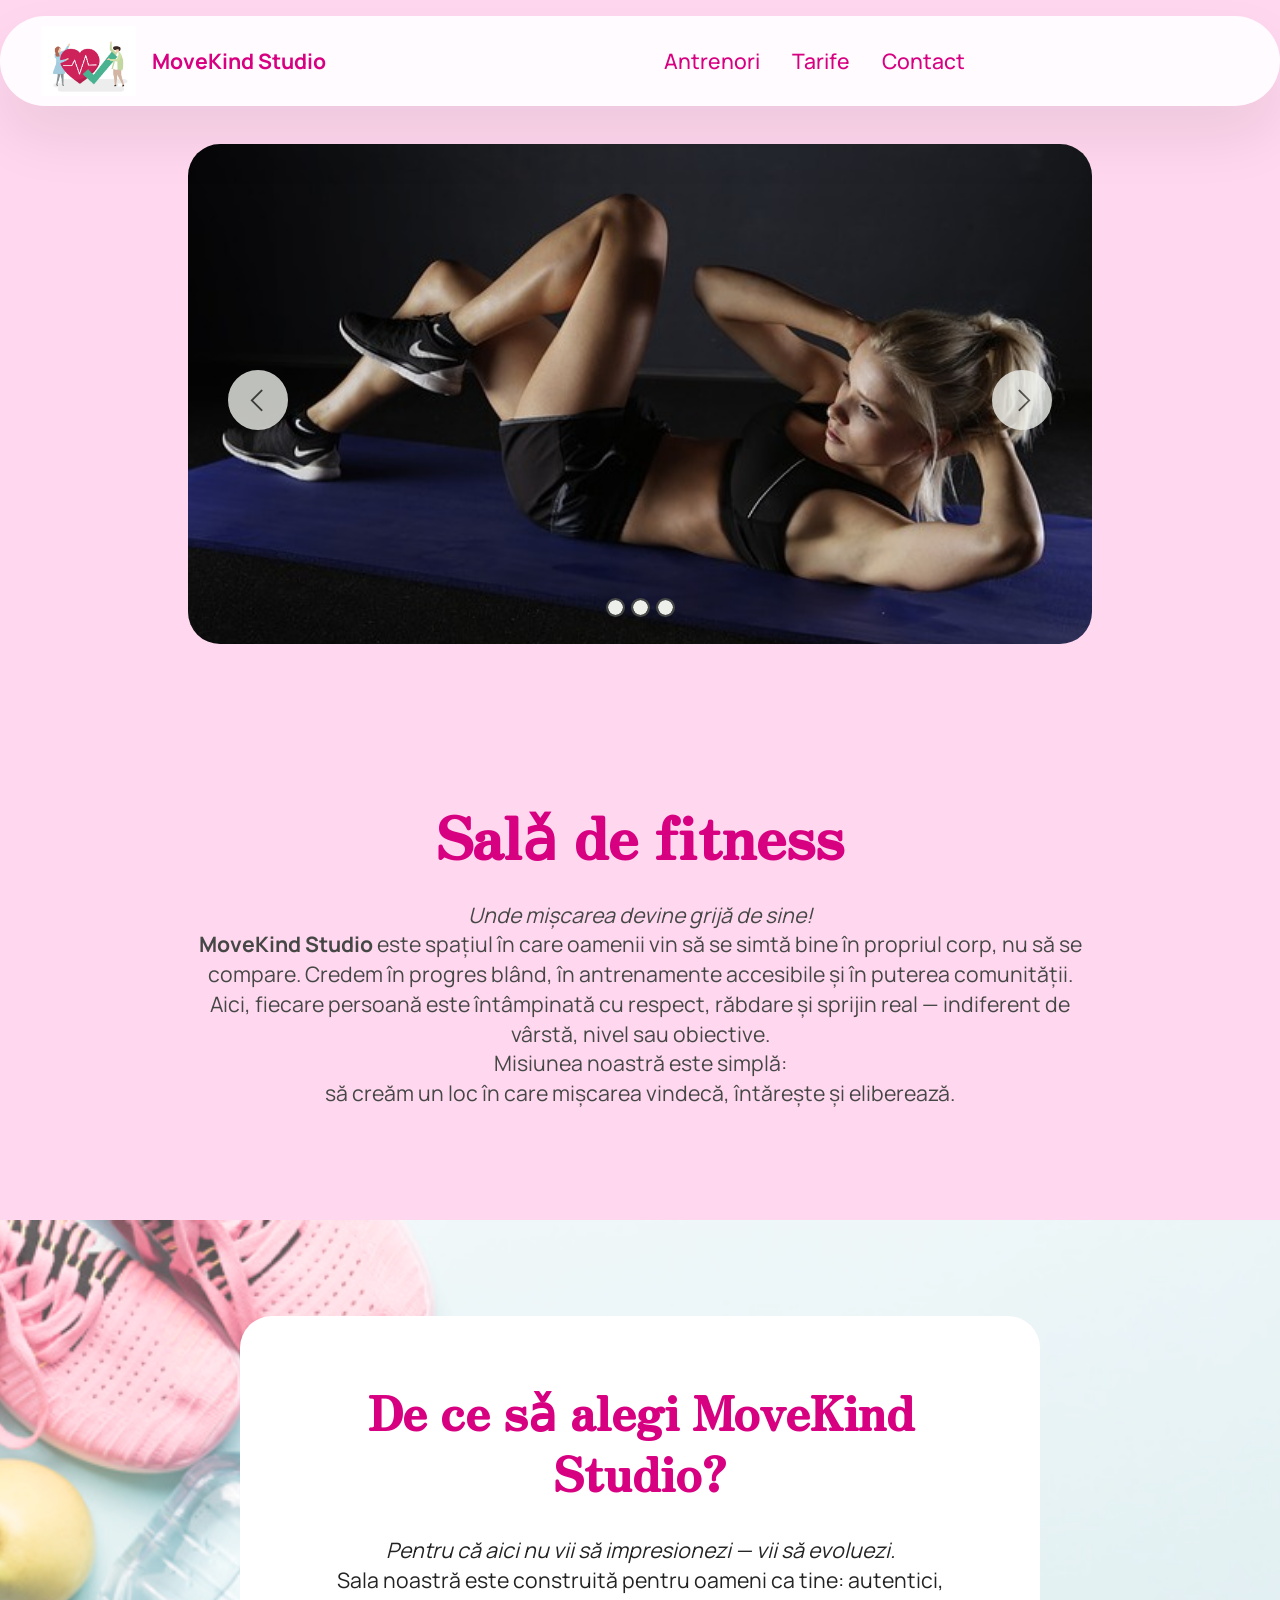
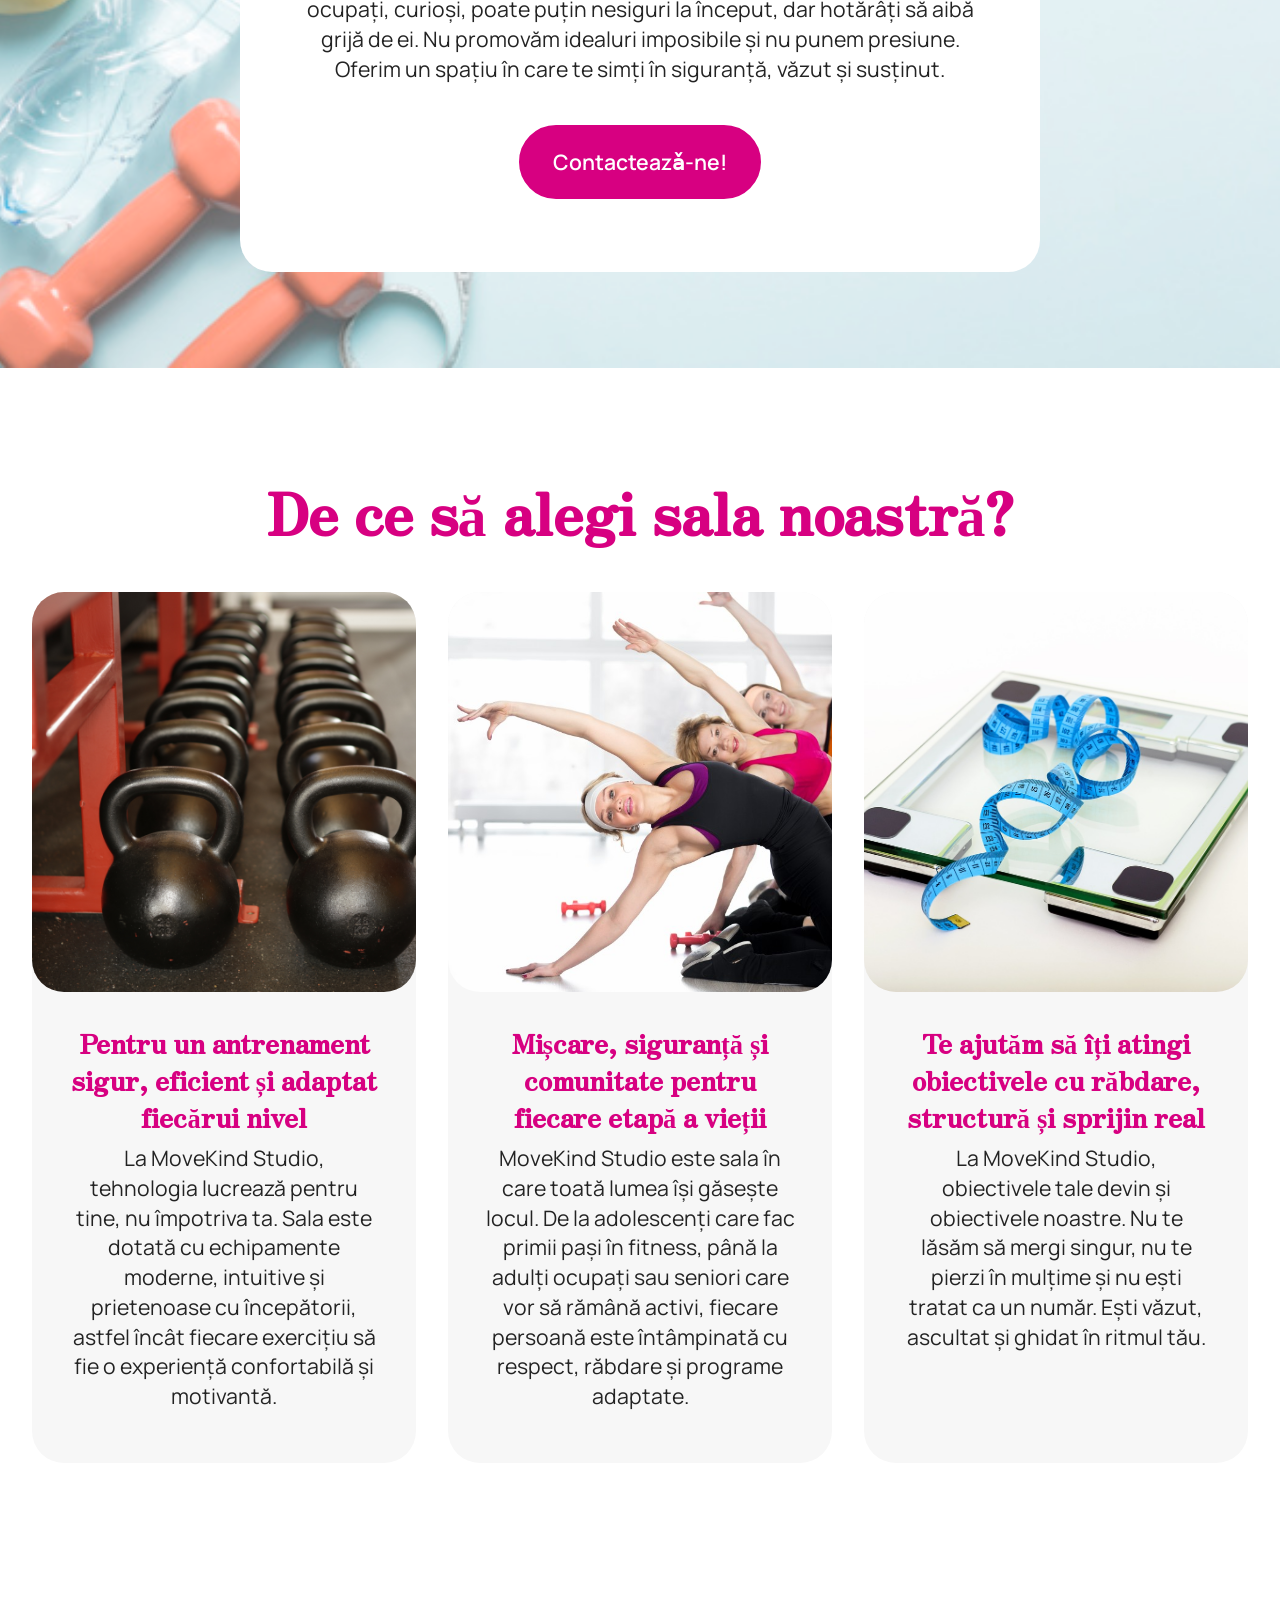
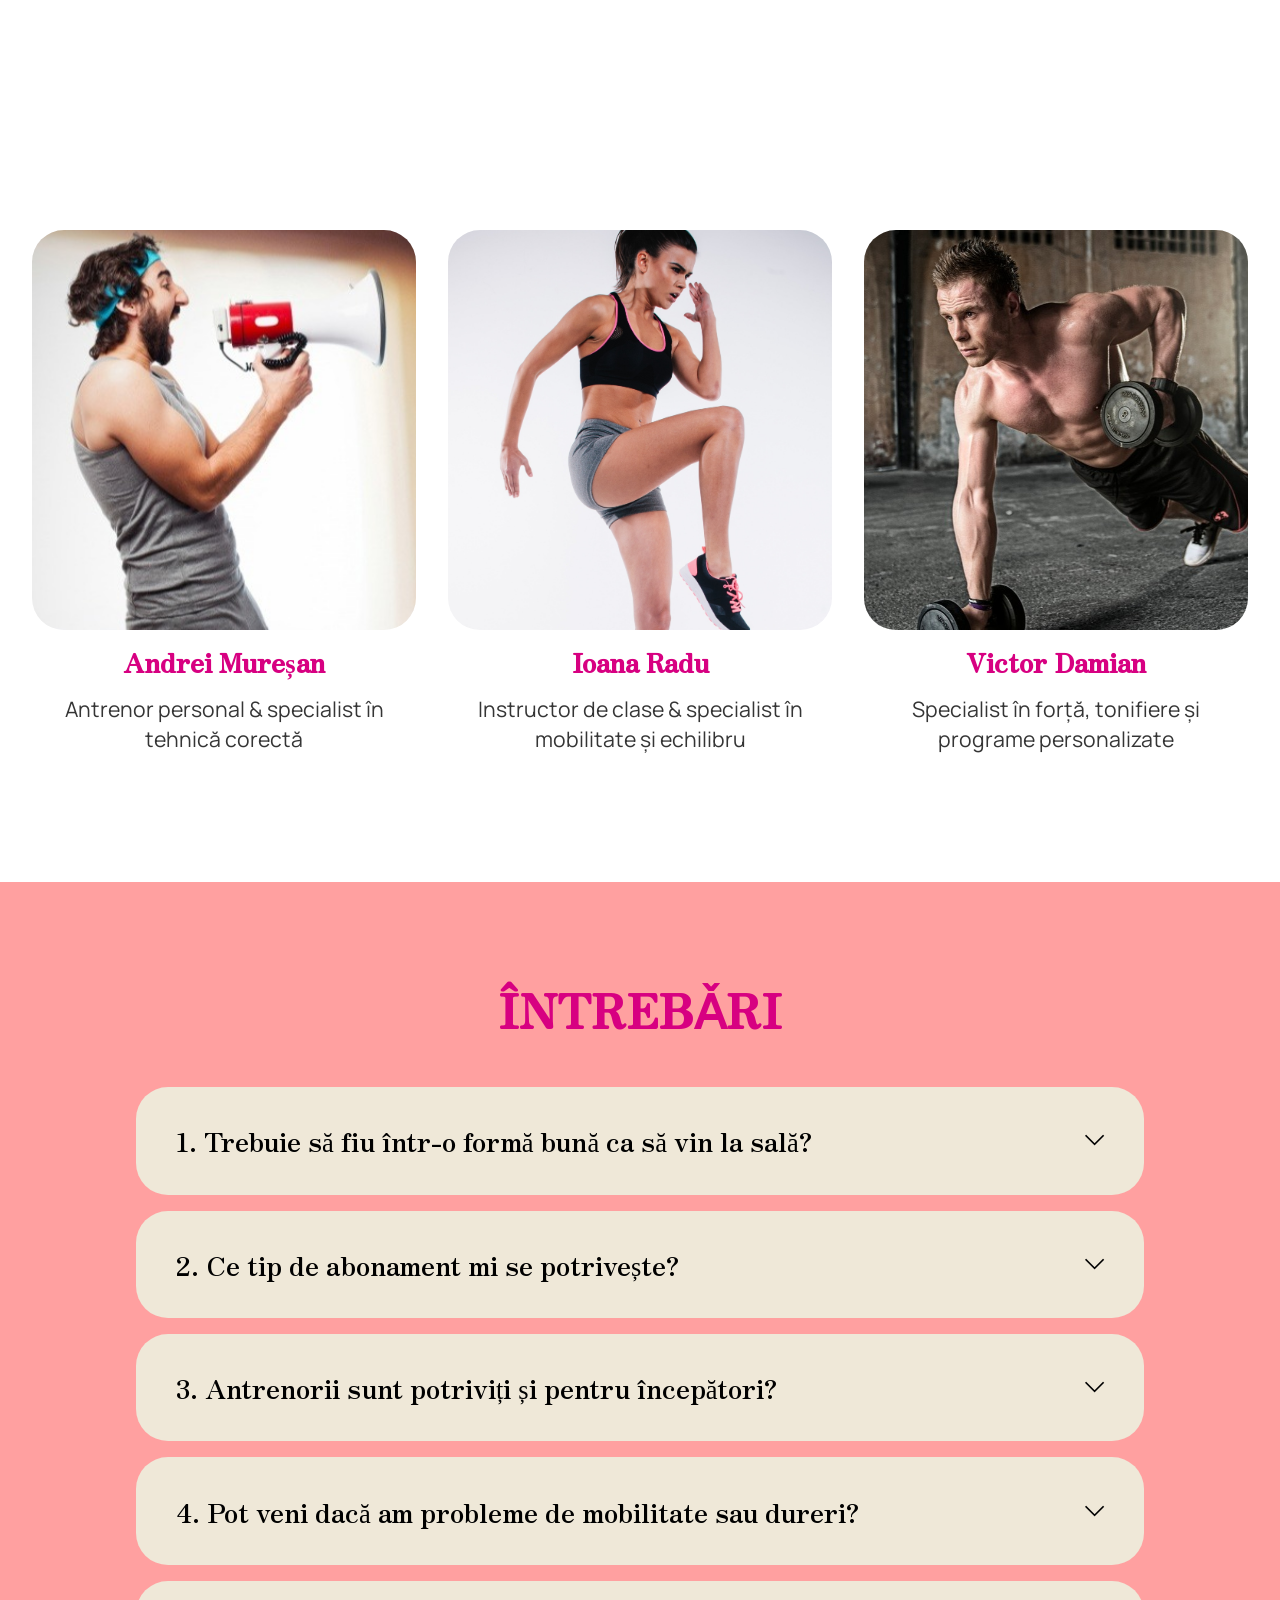
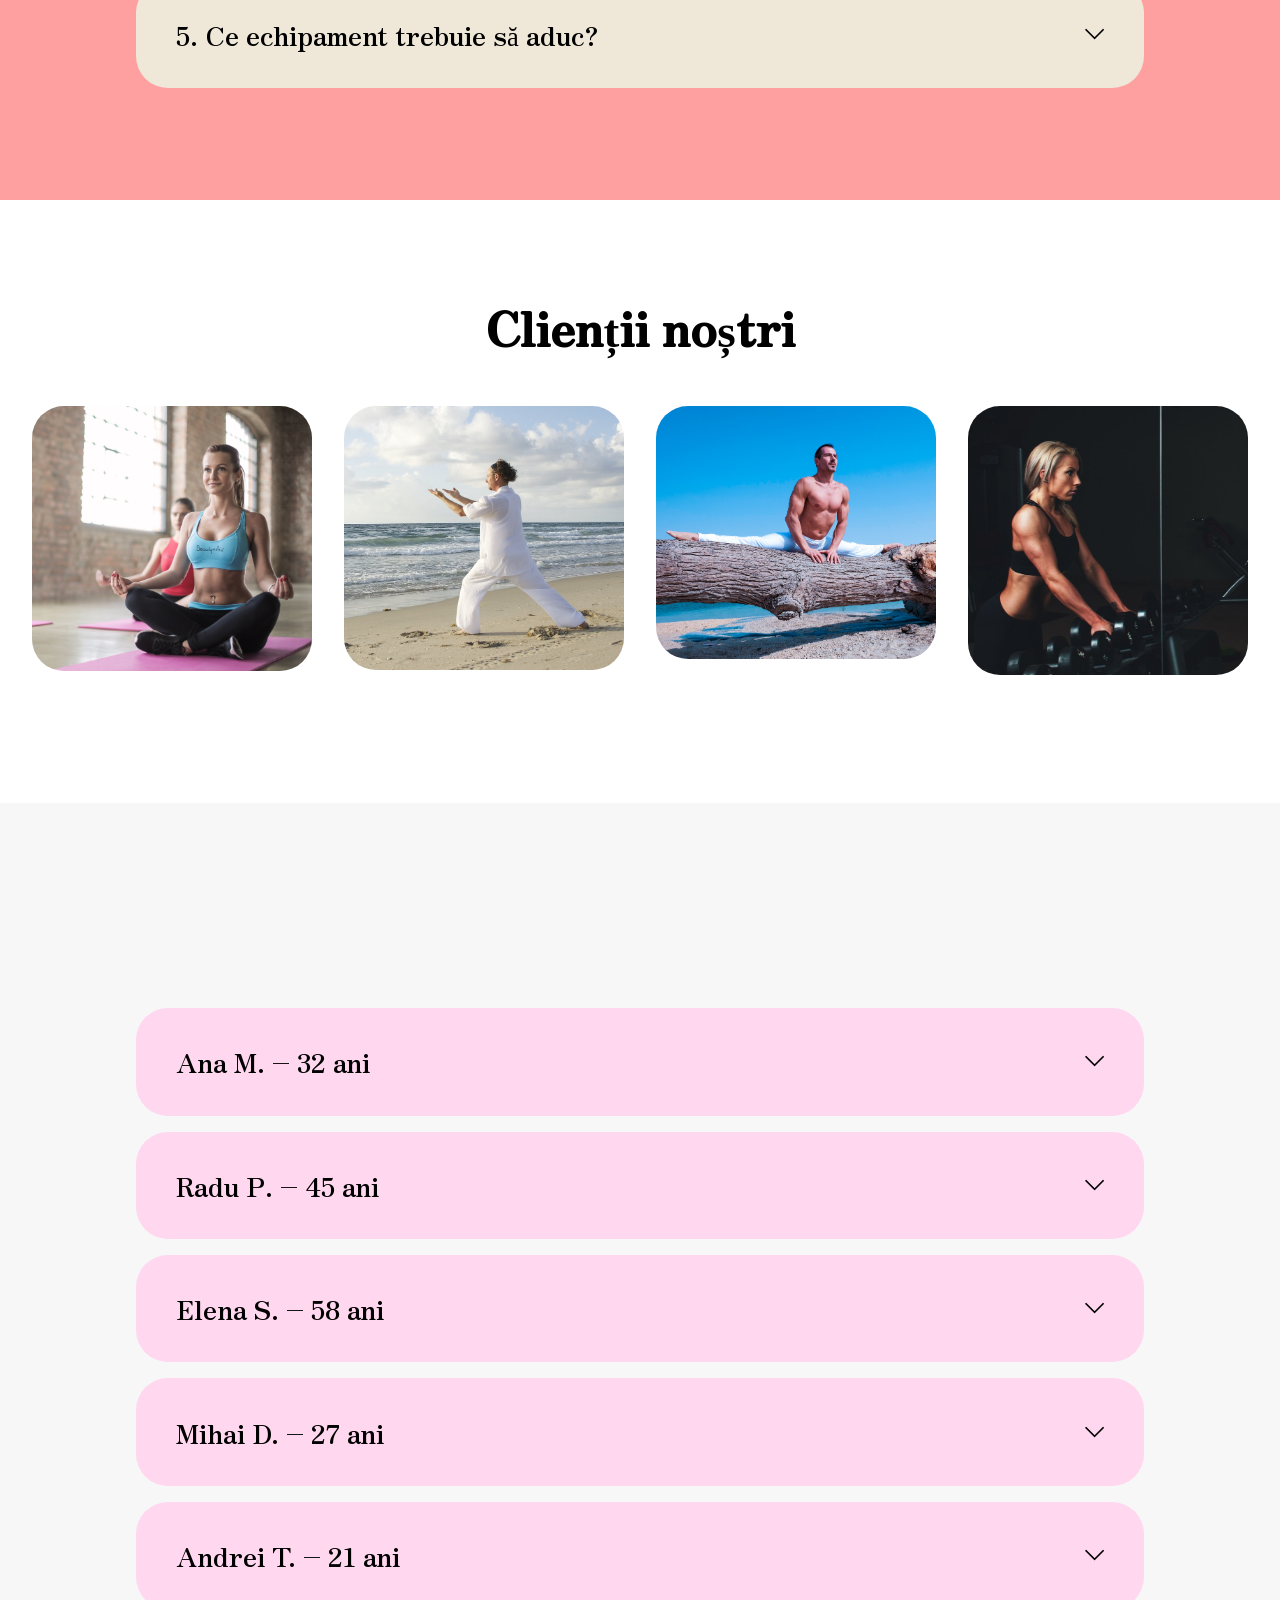
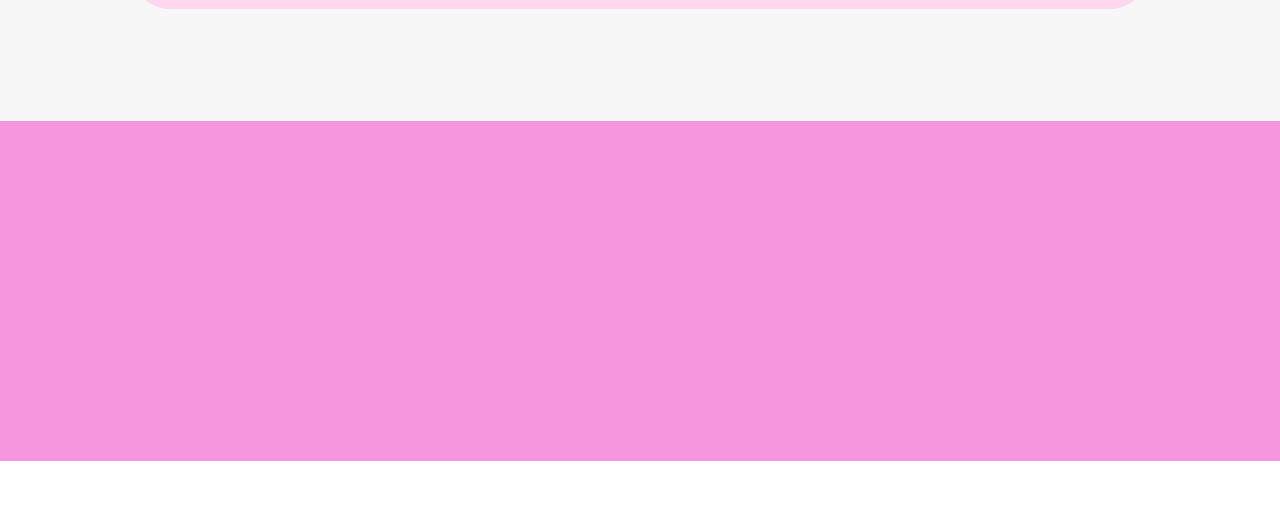
==== commit 94e0be4b: "Update index.html" ====
--- a/index.html
+++ b/index.html
@@ -156,7 +156,7 @@
 	
 	<div class="container">
 		<div class="mbr-section-head mb-5">
-			<h4 class="mbr-section-title mbr-fonts-style align-left mb-3 display-1"><strong>De ce să alegi sala noastră?</strong></h4>
+			<h1 class="mbr-section-title mbr-fonts-style align-left mb-3 display-1"><strong>De ce să alegi sala noastră?</strong></h1>
 			
 			
 		</div>
@@ -167,7 +167,7 @@
 						<img src="assets/images/athlete-barbell.jpg" alt="Echipament fitness.">
 					</div>
 					<div class="item-content">
-						<h5 class="item-title mbr-fonts-style display-5"><strong>Pentru un antrenament sigur, eficient și adaptat fiecărui nivel</strong></h5>
+						<h2 class="item-title mbr-fonts-style display-5"><strong>Pentru un antrenament sigur, eficient și adaptat fiecărui nivel</strong></h2>
 						
 						<p class="mbr-text mbr-fonts-style display-7">La MoveKind Studio, tehnologia lucrează pentru tine, nu împotriva ta. Sala este dotată cu echipamente moderne, intuitive și prietenoase cu începătorii, astfel încât fiecare exercițiu să fie o experiență confortabilă și motivantă.<br></p>
 						
@@ -181,7 +181,7 @@
 						<img src="assets/images/group-of-women-doing-fitness.jpg" alt="Trei femei care fac sport.">
 					</div>
 					<div class="item-content">
-						<h5 class="item-title mbr-fonts-style display-5"><strong>Mișcare, siguranță și comunitate pentru fiecare etapă a vieții</strong></h5>
+						<h2 class="item-title mbr-fonts-style display-5"><strong>Mișcare, siguranță și comunitate pentru fiecare etapă a vieții</strong></h2>
 						
 						<p class="mbr-text mbr-fonts-style display-7">MoveKind Studio este sala în care toată lumea își găsește locul. De la adolescenți care fac primii pași în fitness, până la adulți ocupați sau seniori care vor să rămână activi, fiecare persoană este întâmpinată cu respect, răbdare și programe adaptate.</p>
 						
@@ -194,7 +194,7 @@
 						<img src="assets/images/scale-403585.jpg" alt="Pozǎ cu un cântar şi panglicǎ de mǎsurat.">
 					</div>
 					<div class="item-content">
-						<h5 class="item-title mbr-fonts-style display-5"><strong>Te ajutăm să îți atingi obiectivele c</strong><strong style="font-size: calc(1.28rem + 0.52 * ((100vw - 62rem) / 25));">u răbdare, structură și sprijin real</strong></h5>
+						<h2 class="item-title mbr-fonts-style display-5"><strong>Te ajutăm să îți atingi obiectivele c</strong><strong style="font-size: calc(1.28rem + 0.52 * ((100vw - 62rem) / 25));">u răbdare, structură și sprijin real</strong></h2>
 						
 						<p class="mbr-text mbr-fonts-style display-7">La MoveKind Studio, obiectivele tale devin și obiectivele noastre. Nu te lăsăm să mergi singur, nu te pierzi în mulțime și nu ești tratat ca un număr. Ești văzut, ascultat și ghidat în ritmul tău.<br>
 						</p>
@@ -214,7 +214,7 @@
 	
 	<div class="container">
 		<div class="mbr-section-head mb-4">
-			<h4 class="mbr-section-title mbr-fonts-style align-center mb-3 display-1"><strong>Antrenori</strong></h4>
+			<h1 class="mbr-section-title mbr-fonts-style align-center mb-3 display-1"><strong>Antrenori</strong></h1>
 			
 		</div>
 		<div class="row">
@@ -225,7 +225,7 @@
 					</div>
 					<div class="item-content align-left">
 						
-						<h6 class="item-subtitle mbr-fonts-style mb-3 display-5"><strong>Andrei Mureșan</strong></h6>
+						<h2 class="item-subtitle mbr-fonts-style mb-3 display-5"><strong>Andrei Mureșan</strong></h2>
 						<p class="mbr-text mbr-fonts-style mt-3 display-7">Antrenor personal &amp; specialist în tehnică corectă</p>
 					</div>
 					
@@ -238,7 +238,7 @@
 					</div>
 					<div class="item-content align-left">
 						
-						<h6 class="item-subtitle mbr-fonts-style mb-3 display-5"><strong>Ioana Radu</strong></h6>
+						<h2 class="item-subtitle mbr-fonts-style mb-3 display-5"><strong>Ioana Radu</strong></h2>
 						<p class="mbr-text mbr-fonts-style mt-3 display-7">Instructor de clase &amp; specialist în mobilitate și echilibru</p>
 					</div>
 					
@@ -251,7 +251,7 @@
 					</div>
 					<div class="item-content align-left">
 						
-						<h6 class="item-subtitle mbr-fonts-style mb-3 display-5"><strong>Victor Damian</strong></h6>
+						<h2 class="item-subtitle mbr-fonts-style mb-3 display-5"><strong>Victor Damian</strong></h2>
 						<p class="mbr-text mbr-fonts-style mt-3 display-7">Specialist în forță, tonifiere și programe personalizate<br>
 						</p>
 					</div>
@@ -271,13 +271,13 @@
 				<div class="content">
 					<div class="mbr-section-head align-left mb-5">
 						
-						<h3 class="mbr-section-title mb-2 mbr-fonts-style display-2"><strong>ÎNTREBǍRI</strong></h3>
+						<h1 class="mbr-section-title mb-2 mbr-fonts-style display-2"><strong>ÎNTREBǍRI</strong></h1>
 					</div>
 					<div id="bootstrap-accordion_6" class="panel-group accordionStyles accordion" role="tablist" aria-multiselectable="true">
 						<div class="card mb-3">
 							<div class="card-header" role="tab" id="headingOne">
 								<a role="button" class="panel-title collapsed" data-toggle="collapse" data-bs-toggle="collapse" data-core="" href="#collapse1_6" aria-expanded="false" aria-controls="collapse1">
-									<h6 class="panel-title-edit mbr-semibold mbr-fonts-style mb-0 display-5">1. Trebuie să fiu într-o formă bună ca să vin la sală?</h6>
+									<h2 class="panel-title-edit mbr-semibold mbr-fonts-style mb-0 display-5">1. Trebuie să fiu într-o formă bună ca să vin la sală?</h2>
 									<span class="sign mbr-iconfont mobi-mbri-arrow-down"></span>
 								</a>
 							</div>
@@ -290,7 +290,7 @@
 						<div class="card mb-3">
 							<div class="card-header" role="tab" id="headingOne">
 								<a role="button" class="panel-title collapsed" data-toggle="collapse" data-bs-toggle="collapse" data-core="" href="#collapse2_6" aria-expanded="false" aria-controls="collapse2">
-									<h6 class="panel-title-edit mbr-semibold mbr-fonts-style mb-0 display-5">2. Ce tip de abonament mi se potrivește?</h6>
+									<h2 class="panel-title-edit mbr-semibold mbr-fonts-style mb-0 display-5">2. Ce tip de abonament mi se potrivește?</h2>
 									<span class="sign mbr-iconfont mobi-mbri-arrow-down"></span>
 								</a>
 							</div>
@@ -303,7 +303,7 @@
 						<div class="card mb-3">
 							<div class="card-header" role="tab" id="headingOne">
 								<a role="button" class="panel-title collapsed" data-toggle="collapse" data-bs-toggle="collapse" data-core="" href="#collapse3_6" aria-expanded="false" aria-controls="collapse3">
-									<h6 class="panel-title-edit mbr-semibold mbr-fonts-style mb-0 display-5">3. Antrenorii sunt potriviți și pentru începători?</h6>
+									<h2 class="panel-title-edit mbr-semibold mbr-fonts-style mb-0 display-5">3. Antrenorii sunt potriviți și pentru începători?</h2>
 									<span class="sign mbr-iconfont mobi-mbri-arrow-down"></span>
 								</a>
 							</div>
@@ -316,7 +316,7 @@
 						<div class="card mb-3">
 							<div class="card-header" role="tab" id="headingOne">
 								<a role="button" class="panel-title collapsed" data-toggle="collapse" data-bs-toggle="collapse" data-core="" href="#collapse4_6" aria-expanded="false" aria-controls="collapse4">
-									<h6 class="panel-title-edit mbr-semibold mbr-fonts-style mb-0 display-5">4. Pot veni dacă am probleme de mobilitate sau dureri?</h6>
+									<h2 class="panel-title-edit mbr-semibold mbr-fonts-style mb-0 display-5">4. Pot veni dacă am probleme de mobilitate sau dureri?</h2>
 									<span class="sign mbr-iconfont mobi-mbri-arrow-down"></span>
 								</a>
 							</div>
@@ -329,7 +329,7 @@
 						<div class="card mb-3">
 							<div class="card-header" role="tab" id="headingOne">
 								<a role="button" class="panel-title collapsed" data-toggle="collapse" data-bs-toggle="collapse" data-core="" href="#collapse5_6" aria-expanded="false" aria-controls="collapse5">
-									<h6 class="panel-title-edit mbr-semibold mbr-fonts-style mb-0 display-5">5. Ce echipament trebuie să aduc?</h6>
+									<h2 class="panel-title-edit mbr-semibold mbr-fonts-style mb-0 display-5">5. Ce echipament trebuie să aduc?</h2>
 									<span class="sign mbr-iconfont mobi-mbri-arrow-down"></span>
 								</a>
 							</div>
@@ -354,7 +354,7 @@
       <div class="row justify-content-center">
         <div class="col-12 content-head">
           <div class="mbr-section-head mb-5">
-            <h4 class="mbr-section-title mbr-fonts-style align-center mb-0 display-2"><strong>Clienții noștri</strong></h4>
+            <h1 class="mbr-section-title mbr-fonts-style align-center mb-0 display-2"><strong>Clienții noștri</strong></h1>
             
           </div>
         </div>
@@ -405,13 +405,13 @@
 				<div class="content">
 					<div class="mbr-section-head align-left mb-5">
 						
-						<h3 class="mbr-section-title mb-2 mbr-fonts-style display-2"><strong>Review-uri</strong></h3>
+						<h1 class="mbr-section-title mb-2 mbr-fonts-style display-2"><strong>Review-uri</strong></h1>
 					</div>
 					<div id="bootstrap-accordion_8" class="panel-group accordionStyles accordion" role="tablist" aria-multiselectable="true">
 						<div class="card mb-3">
 							<div class="card-header" role="tab" id="headingOne">
 								<a role="button" class="panel-title collapsed" data-toggle="collapse" data-bs-toggle="collapse" data-core="" href="#collapse1_8" aria-expanded="false" aria-controls="collapse1">
-									<h6 class="panel-title-edit mbr-semibold mbr-fonts-style mb-0 display-5">Ana M. – 32 ani</h6>
+									<h2 class="panel-title-edit mbr-semibold mbr-fonts-style mb-0 display-5">Ana M. – 32 ani</h2>
 									<span class="sign mbr-iconfont mobi-mbri-arrow-down"></span>
 								</a>
 							</div>
@@ -424,7 +424,7 @@
 						<div class="card mb-3">
 							<div class="card-header" role="tab" id="headingOne">
 								<a role="button" class="panel-title collapsed" data-toggle="collapse" data-bs-toggle="collapse" data-core="" href="#collapse2_8" aria-expanded="false" aria-controls="collapse2">
-									<h6 class="panel-title-edit mbr-semibold mbr-fonts-style mb-0 display-5">Radu P. – 45 ani</h6>
+									<h2 class="panel-title-edit mbr-semibold mbr-fonts-style mb-0 display-5">Radu P. – 45 ani</h2>
 									<span class="sign mbr-iconfont mobi-mbri-arrow-down"></span>
 								</a>
 							</div>
@@ -437,7 +437,7 @@
 						<div class="card mb-3">
 							<div class="card-header" role="tab" id="headingOne">
 								<a role="button" class="panel-title collapsed" data-toggle="collapse" data-bs-toggle="collapse" data-core="" href="#collapse3_8" aria-expanded="false" aria-controls="collapse3">
-									<h6 class="panel-title-edit mbr-semibold mbr-fonts-style mb-0 display-5">Elena S. – 58 ani</h6>
+									<h2 class="panel-title-edit mbr-semibold mbr-fonts-style mb-0 display-5">Elena S. – 58 ani</h2>
 									<span class="sign mbr-iconfont mobi-mbri-arrow-down"></span>
 								</a>
 							</div>
@@ -450,7 +450,7 @@
 						<div class="card mb-3">
 							<div class="card-header" role="tab" id="headingOne">
 								<a role="button" class="panel-title collapsed" data-toggle="collapse" data-bs-toggle="collapse" data-core="" href="#collapse4_8" aria-expanded="false" aria-controls="collapse4">
-									<h6 class="panel-title-edit mbr-semibold mbr-fonts-style mb-0 display-5">Mihai D. – 27 ani</h6>
+									<h2 class="panel-title-edit mbr-semibold mbr-fonts-style mb-0 display-5">Mihai D. – 27 ani</h2>
 									<span class="sign mbr-iconfont mobi-mbri-arrow-down"></span>
 								</a>
 							</div>
@@ -463,7 +463,7 @@
 						<div class="card mb-3">
 							<div class="card-header" role="tab" id="headingOne">
 								<a role="button" class="panel-title collapsed" data-toggle="collapse" data-bs-toggle="collapse" data-core="" href="#collapse5_8" aria-expanded="false" aria-controls="collapse5">
-									<h6 class="panel-title-edit mbr-semibold mbr-fonts-style mb-0 display-5">Andrei T. – 21 ani</h6>
+									<h2 class="panel-title-edit mbr-semibold mbr-fonts-style mb-0 display-5">Andrei T. – 21 ani</h2>
 									<span class="sign mbr-iconfont mobi-mbri-arrow-down"></span>
 								</a>
 							</div>
@@ -532,4 +532,4 @@
   
   <input name="animation" type="hidden">
   </body>
-</html>+</html>
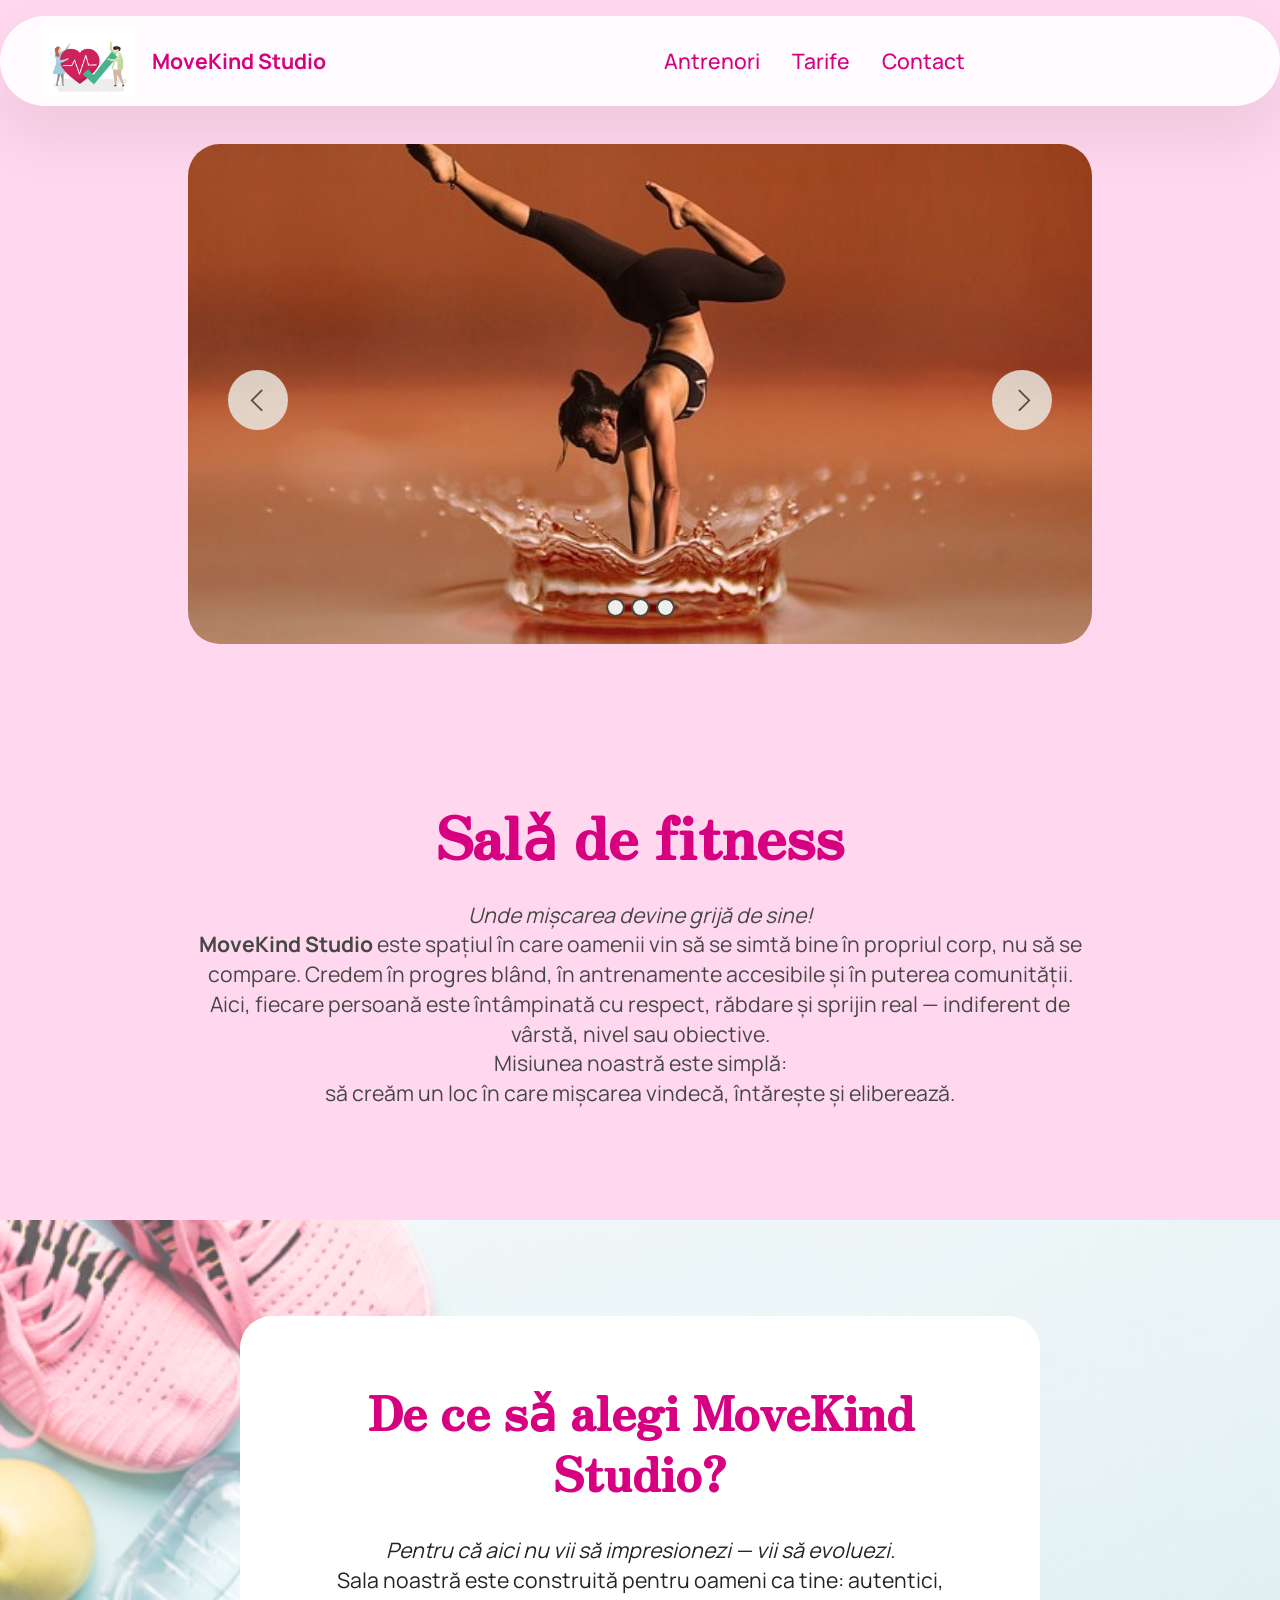
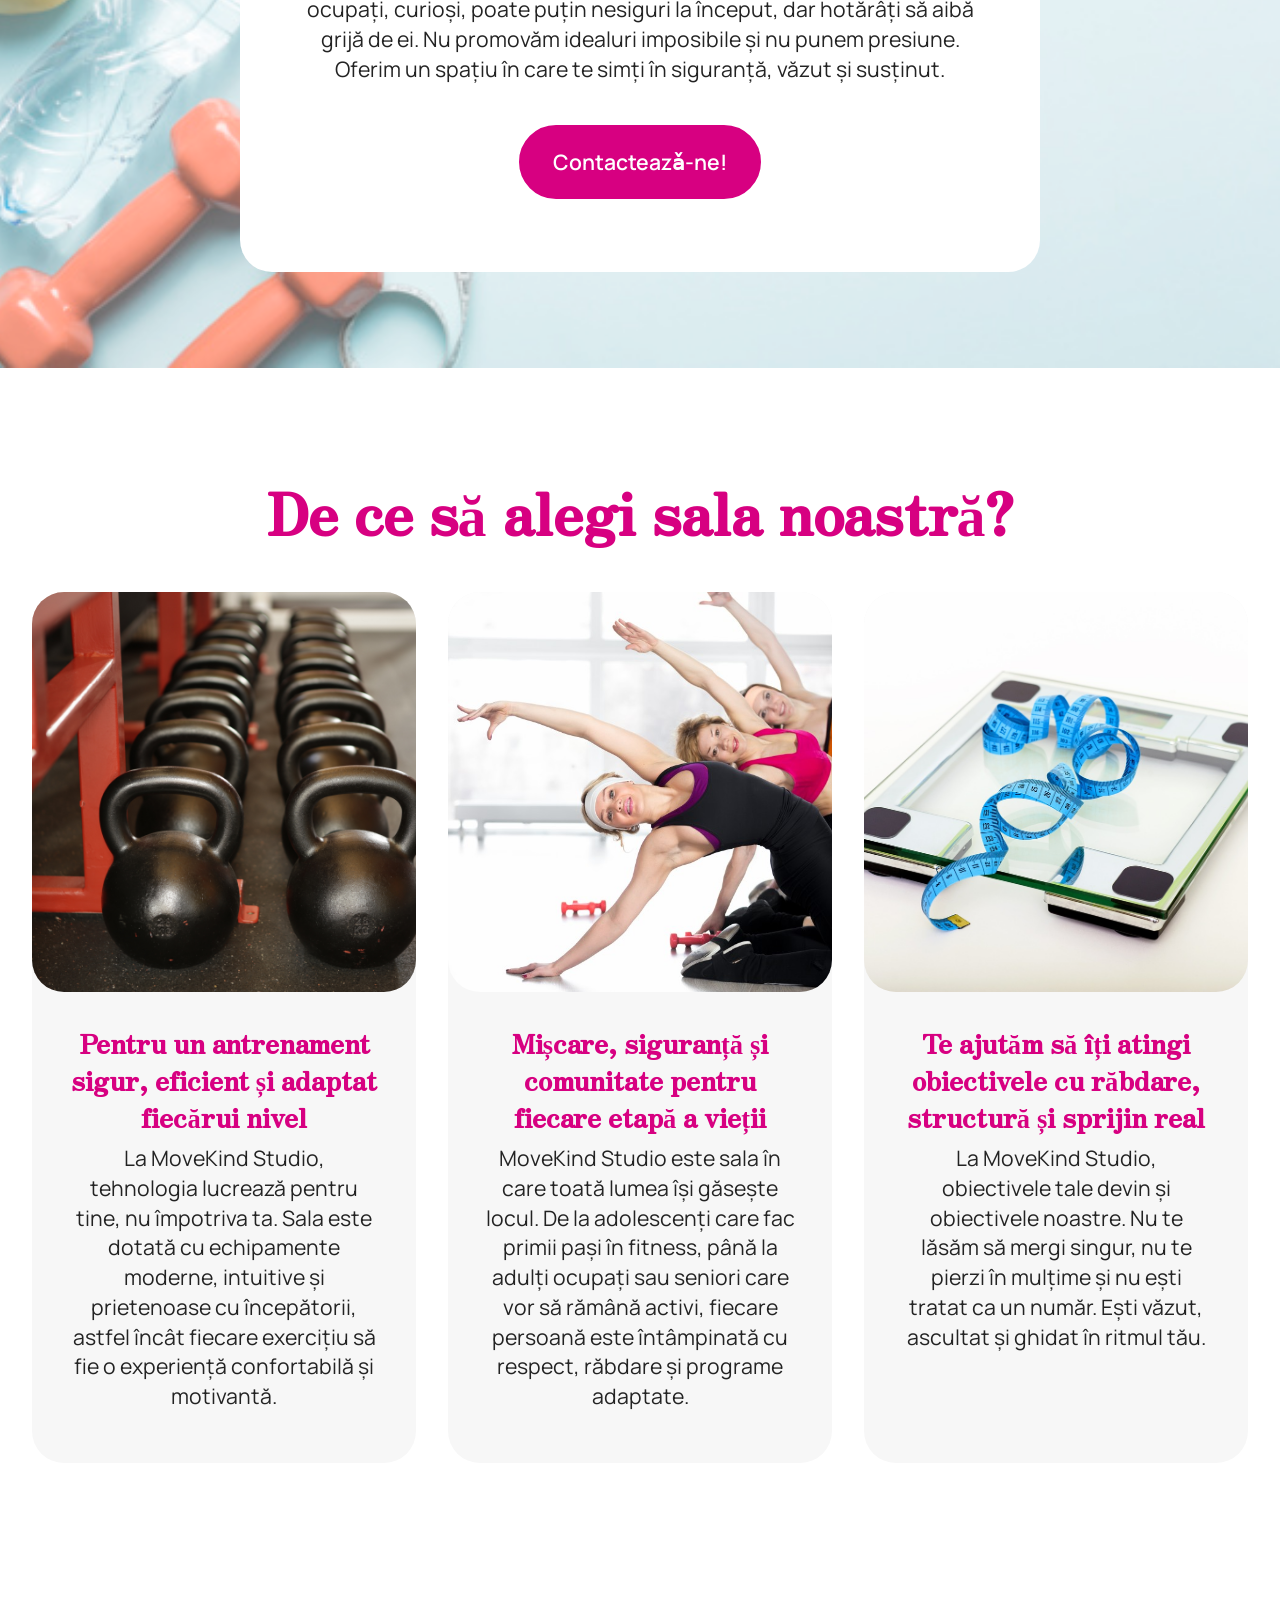
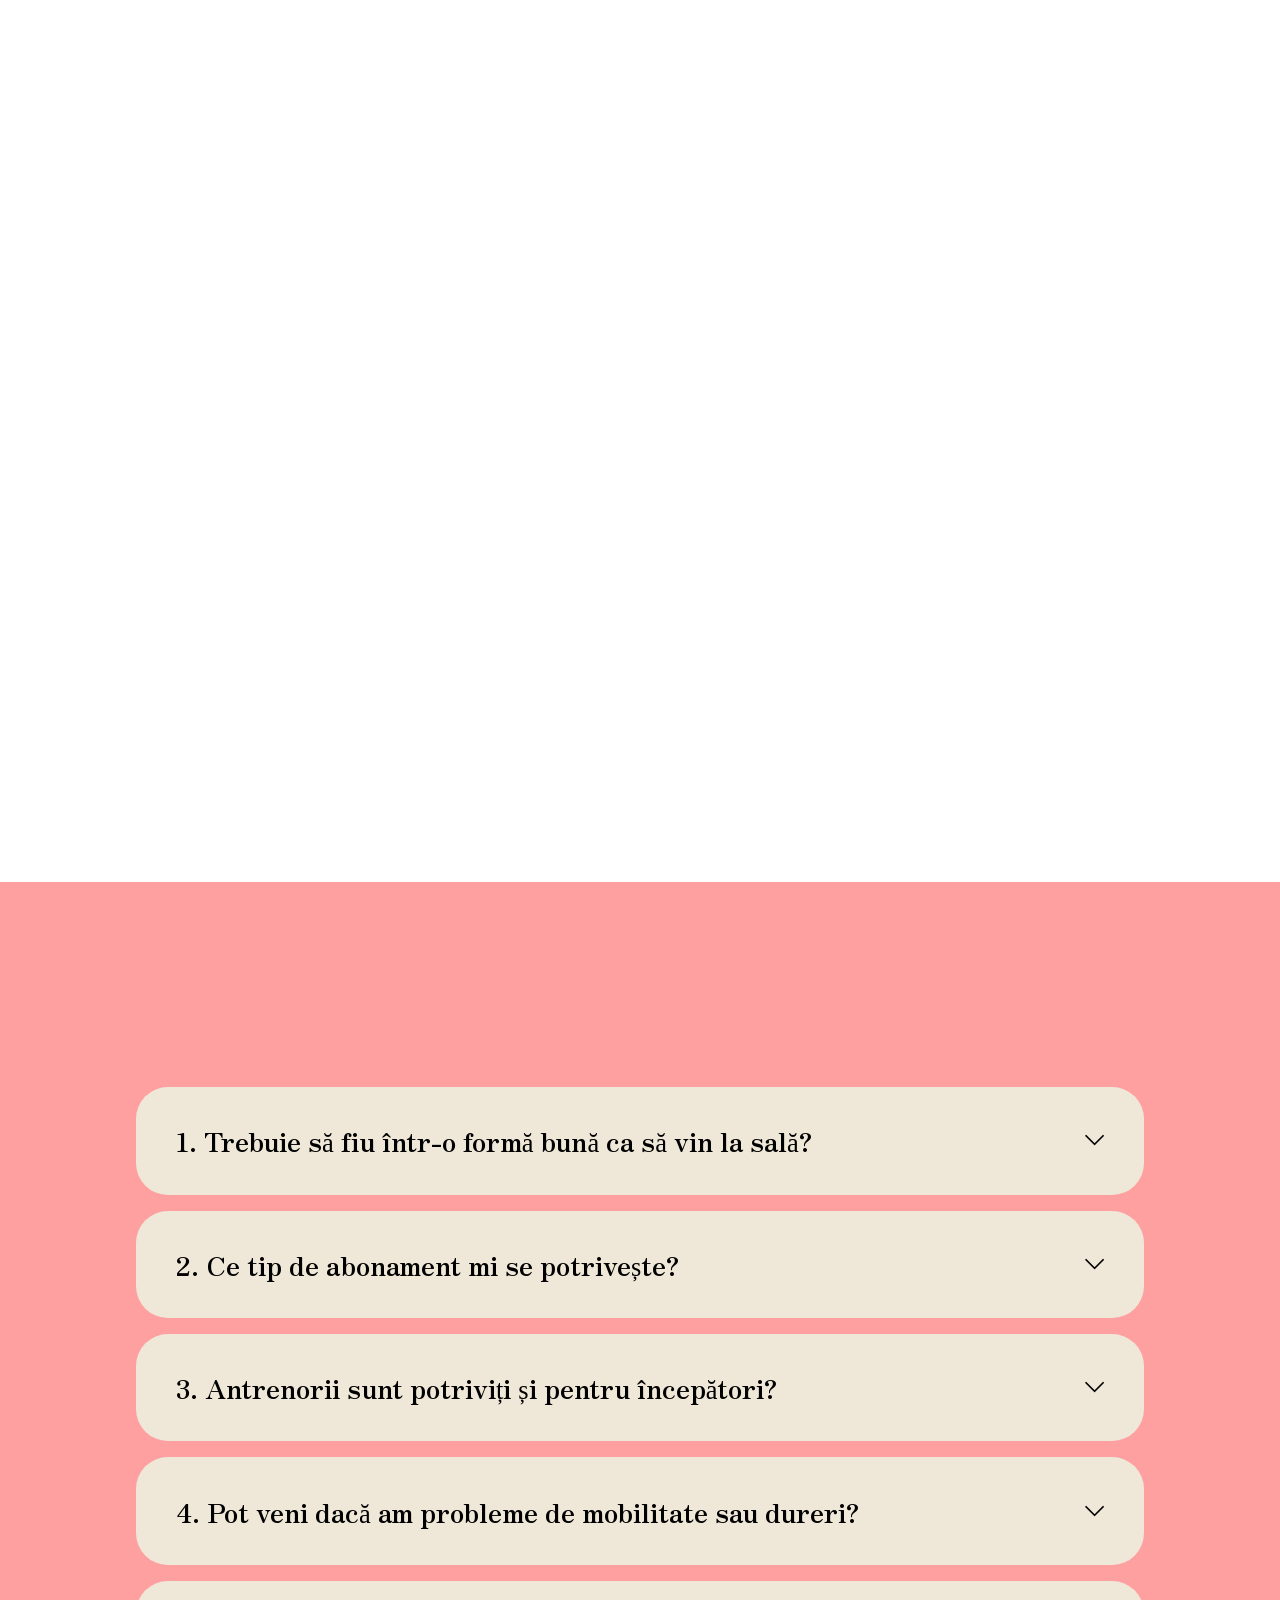
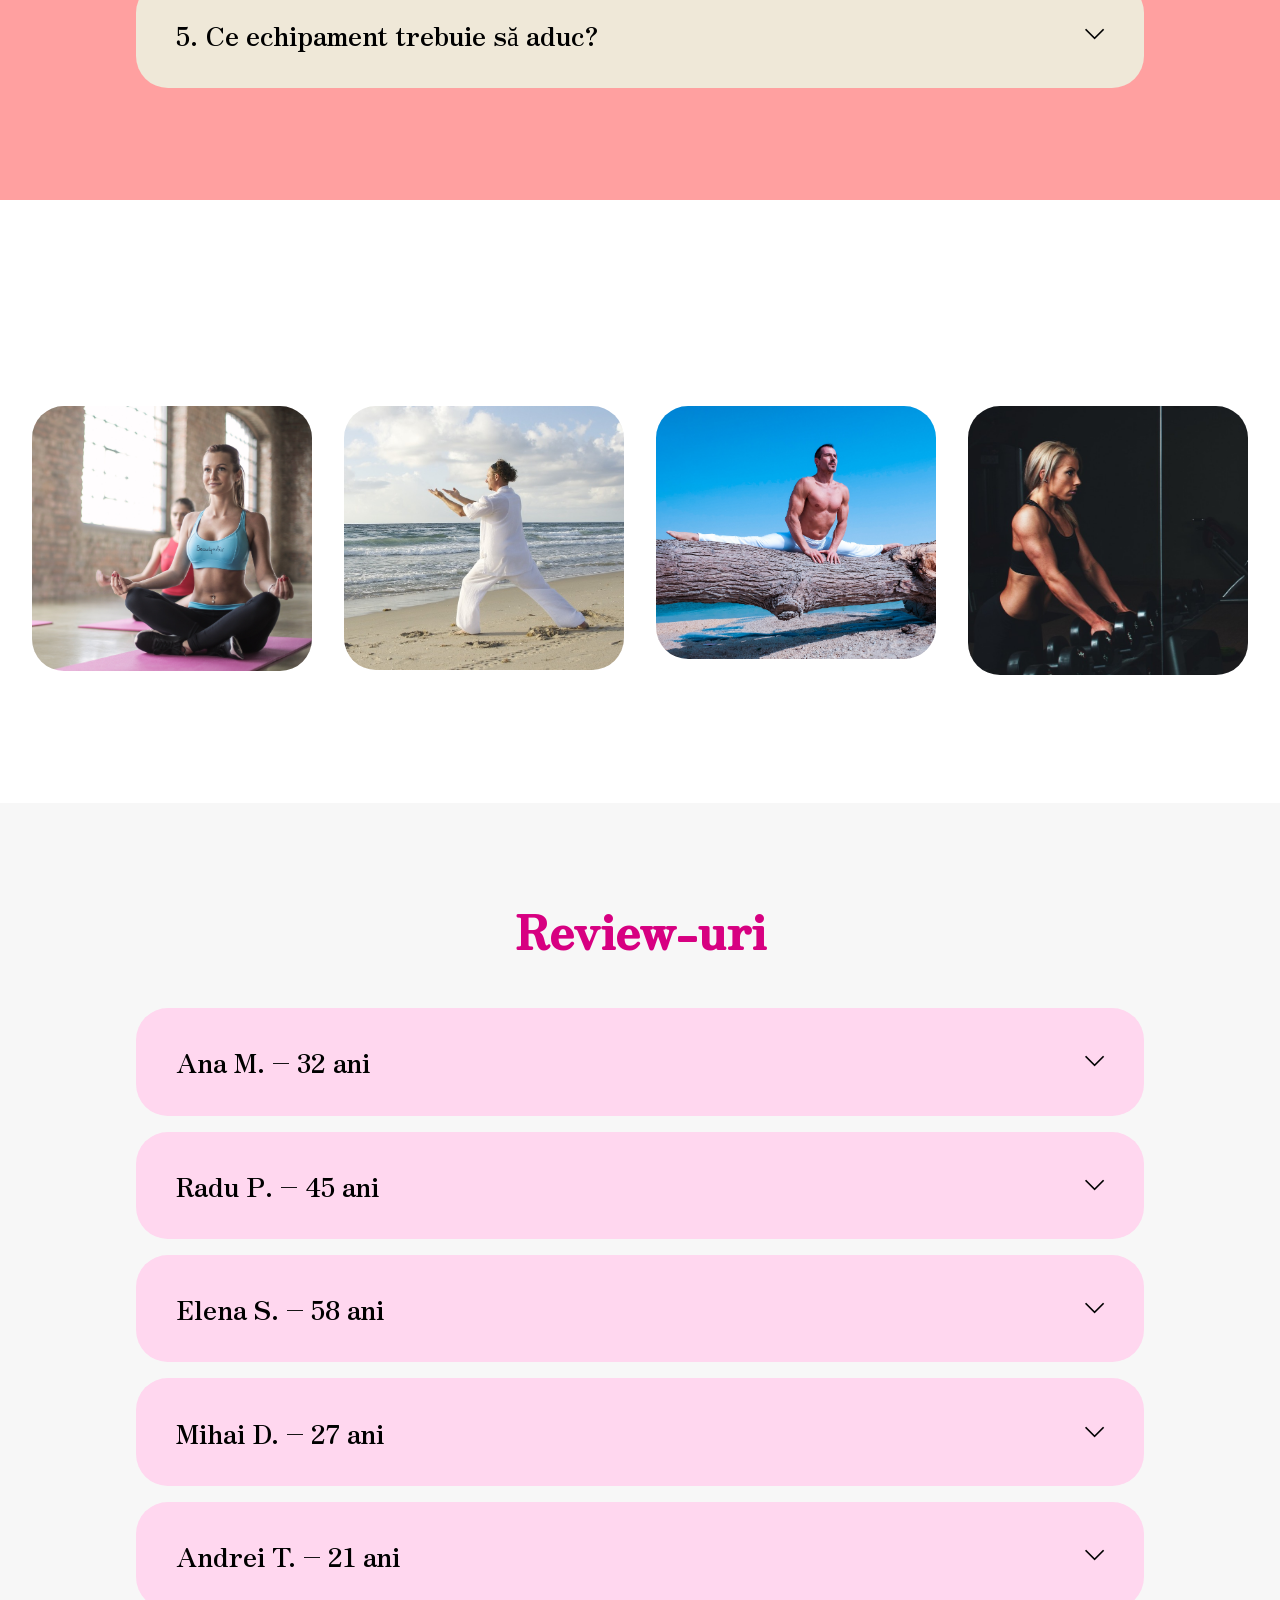
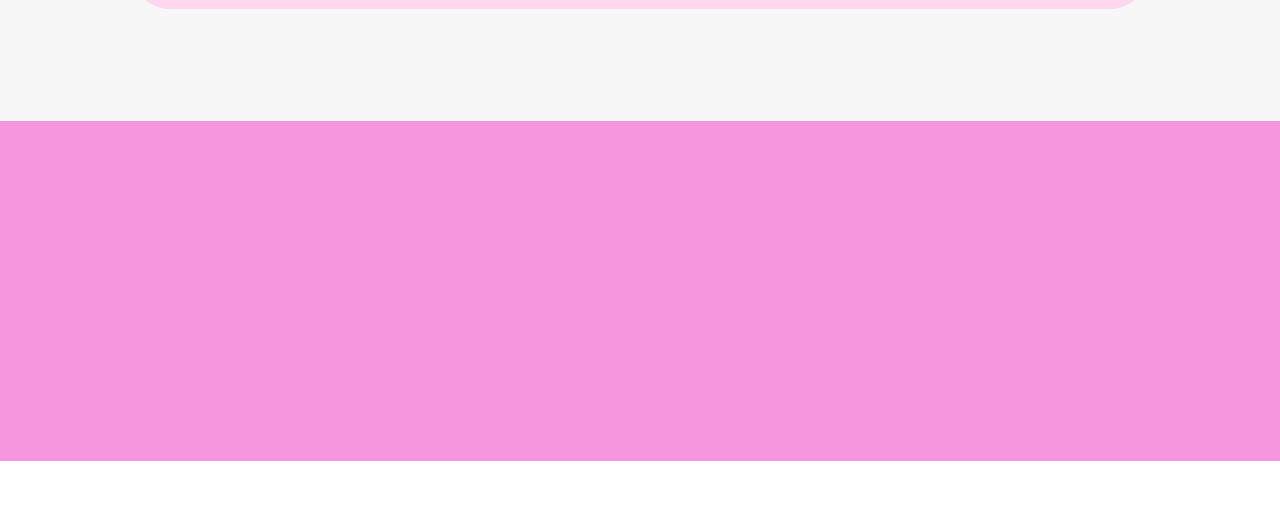
==== commit 08a6fc5f: "Update index.html" ====
--- a/index.html
+++ b/index.html
@@ -1,5 +1,5 @@
 <!DOCTYPE html>
-<html  >
+<html lang="ro">
 <head>
   <!-- Site made with Mobirise Website Builder v6.1.12, https://mobirise.com -->
   <meta charset="UTF-8">
